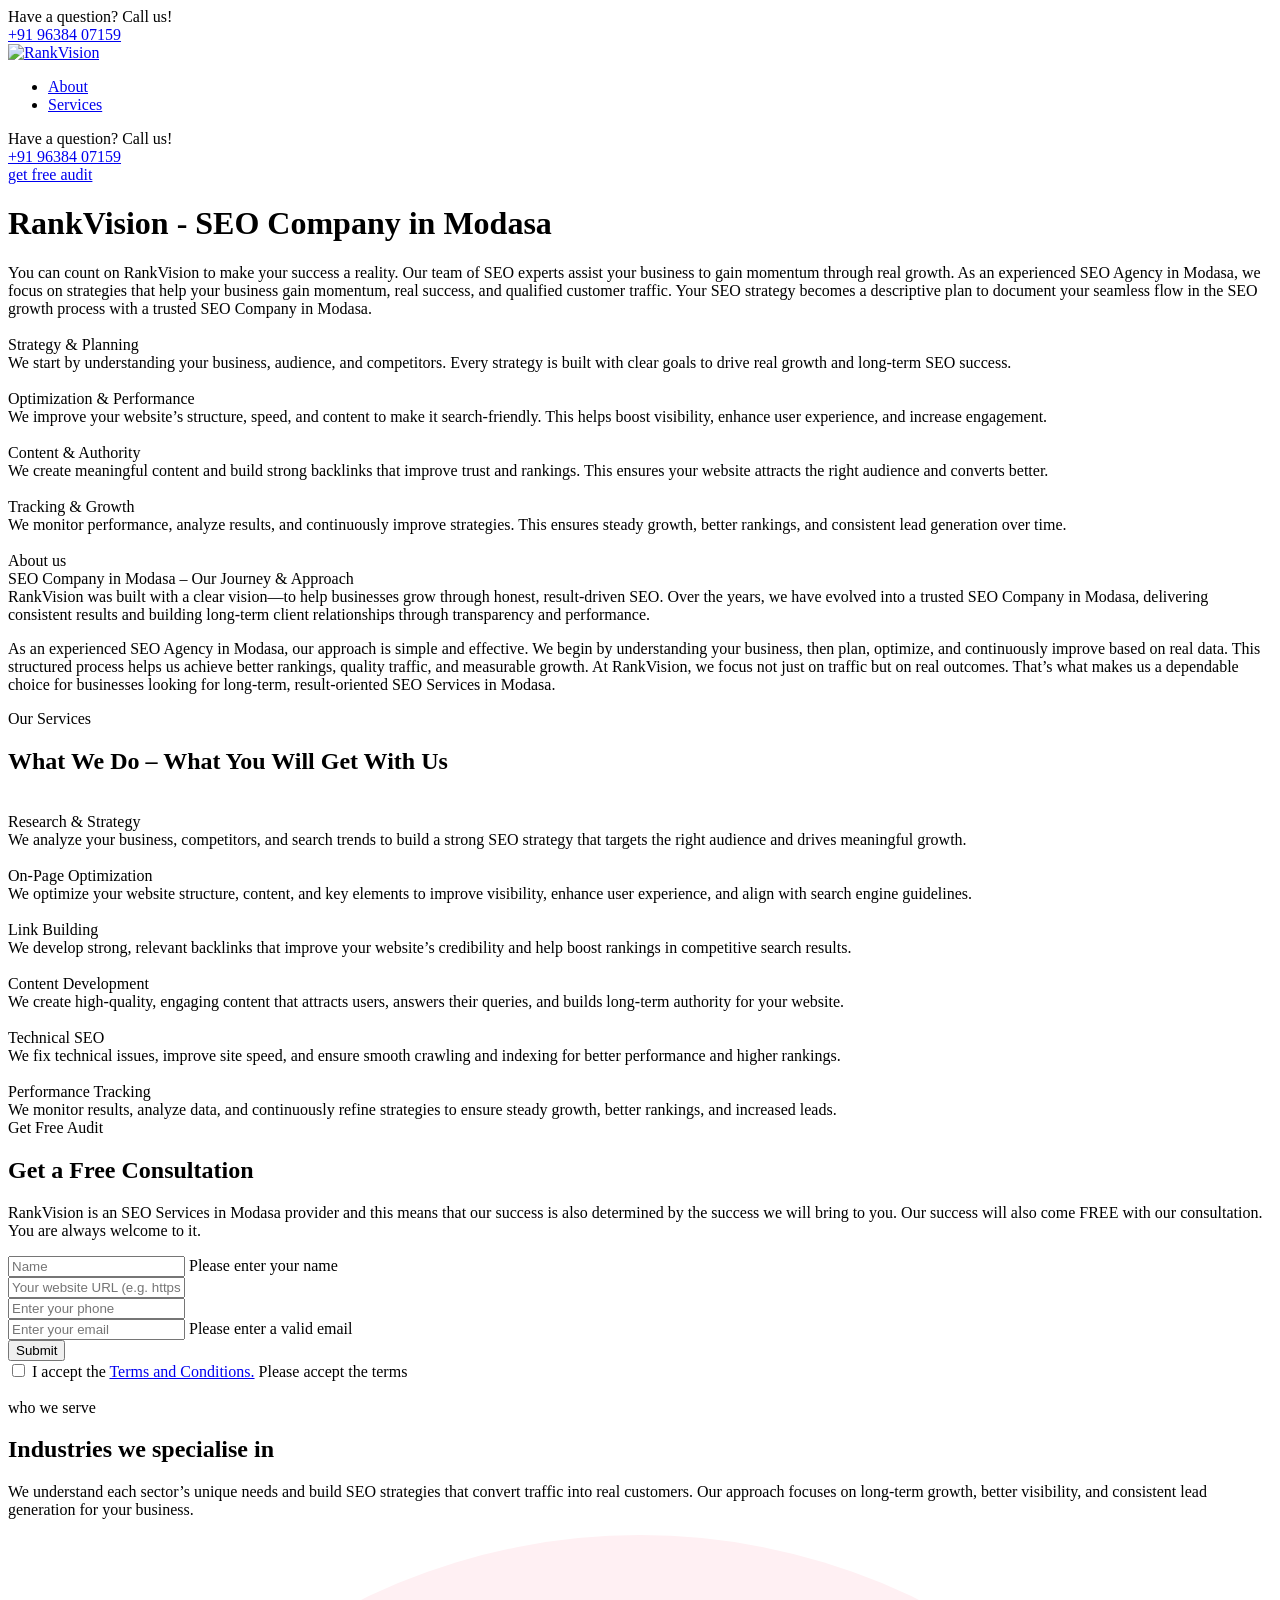
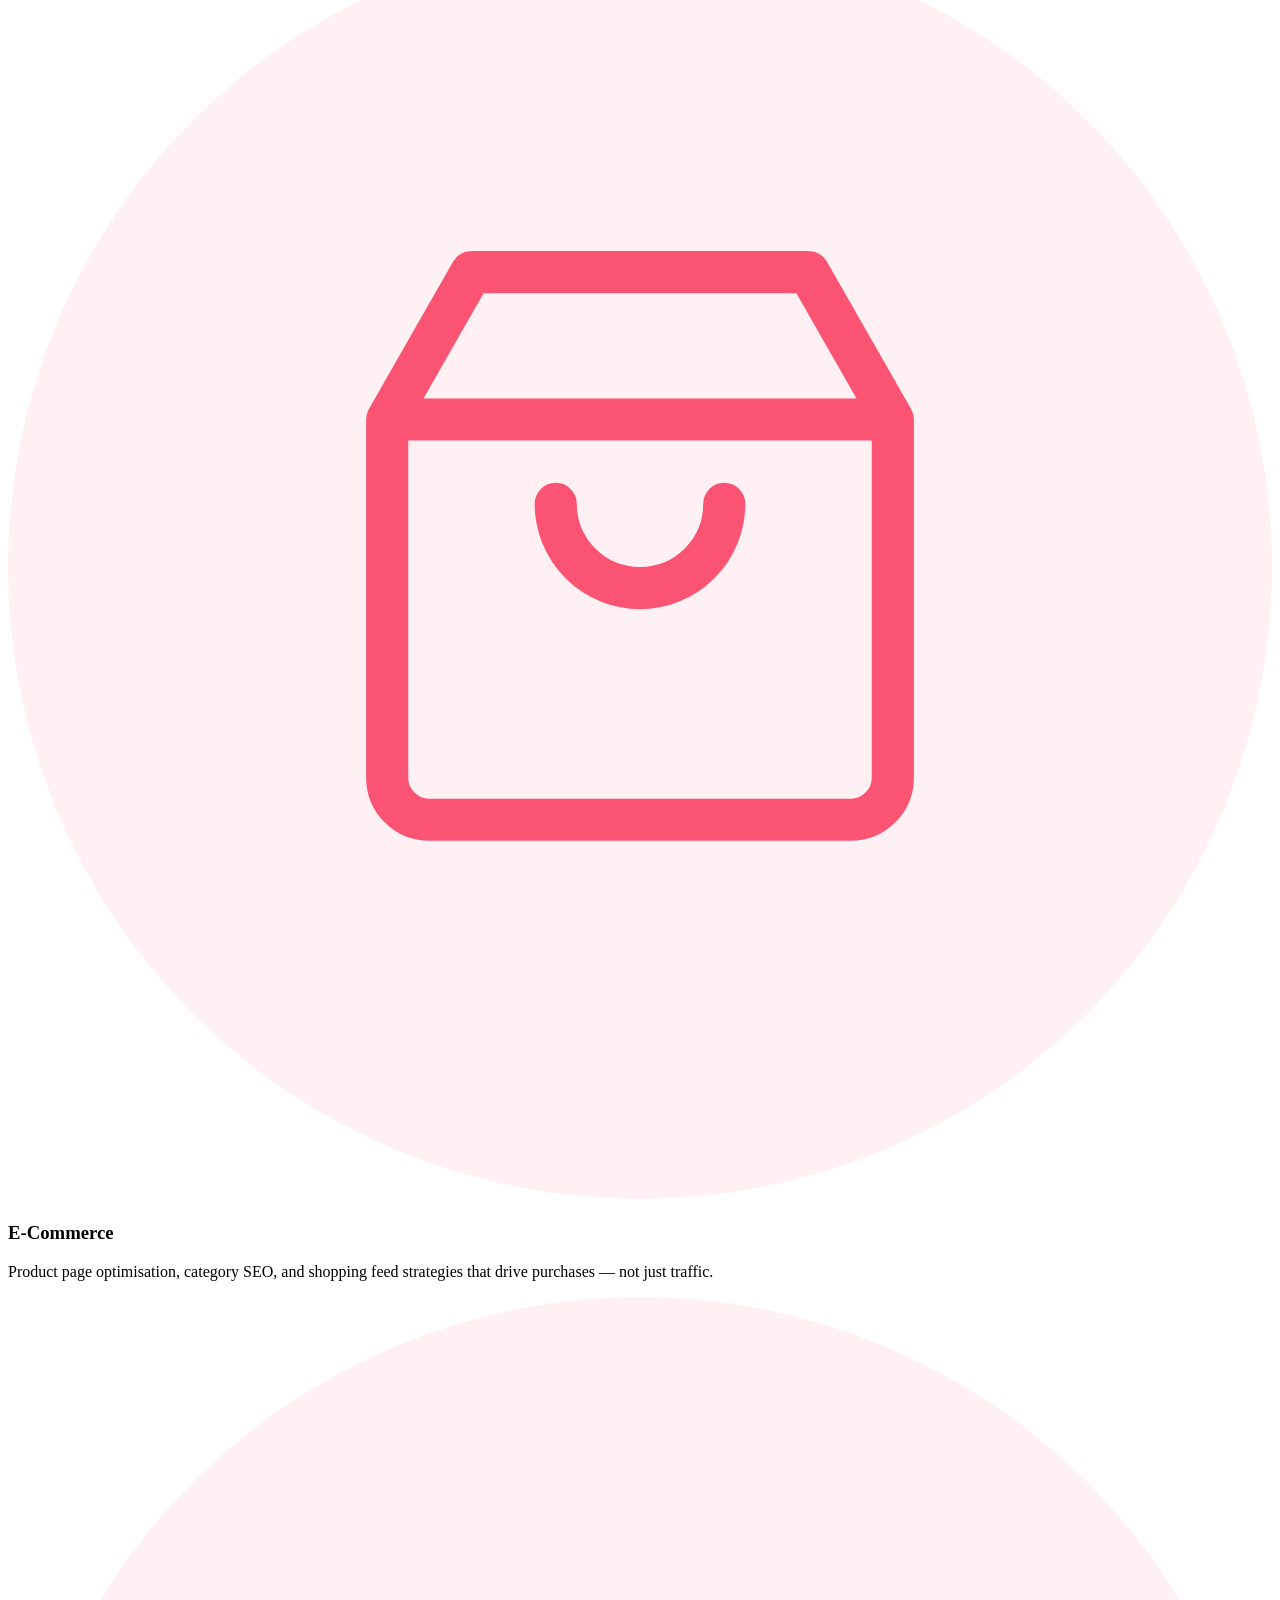
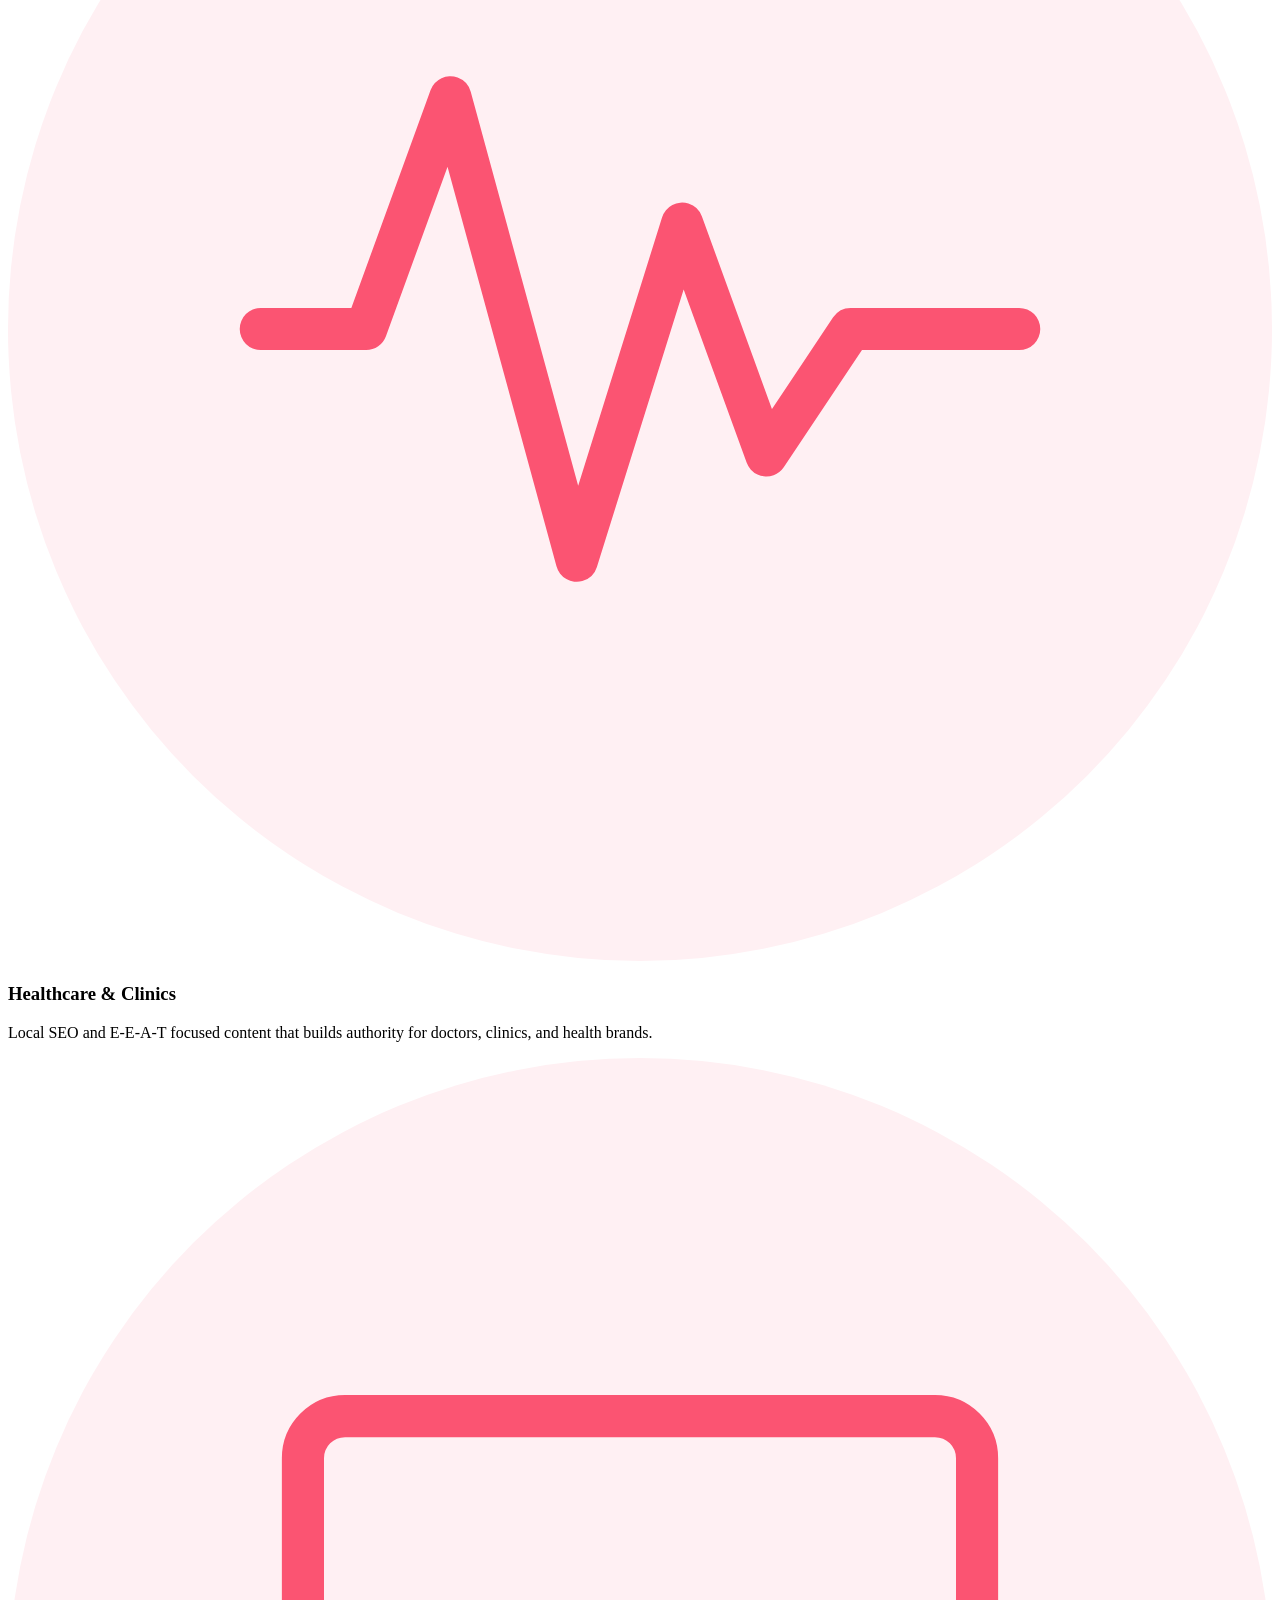
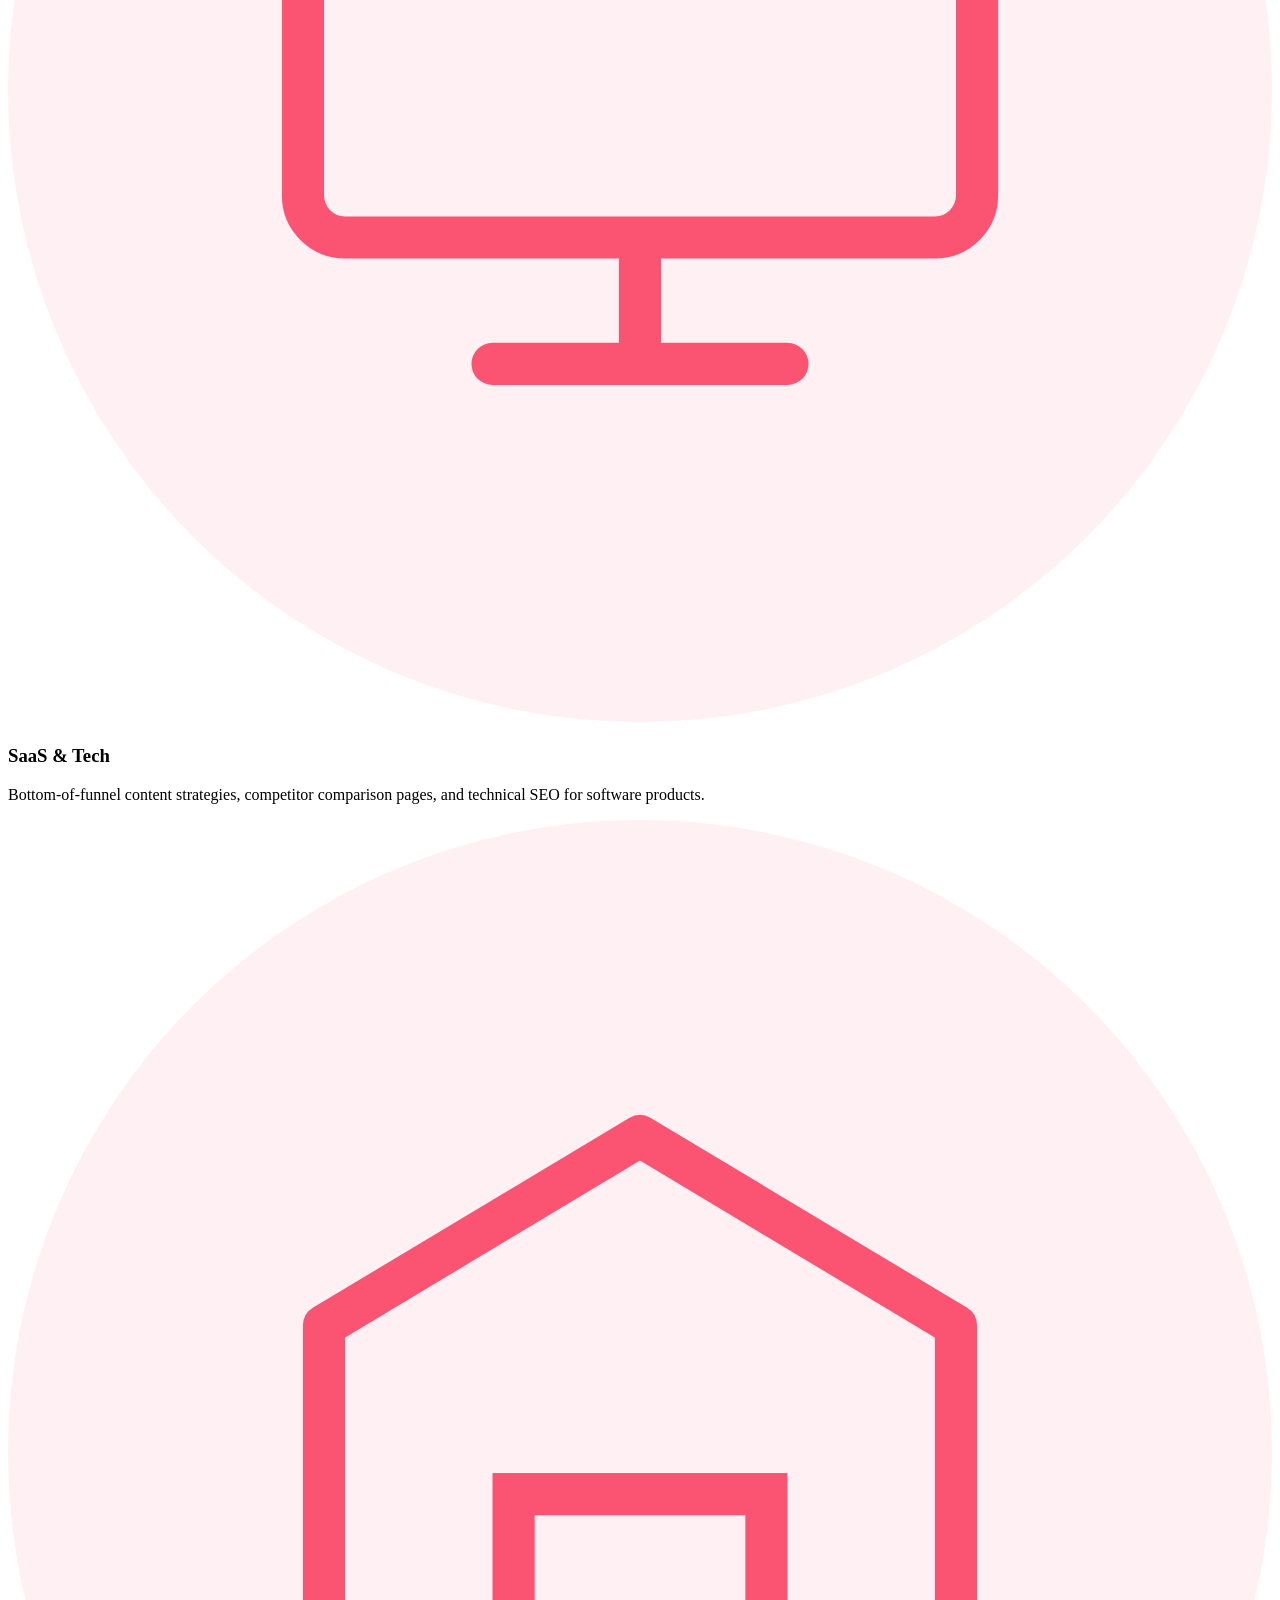
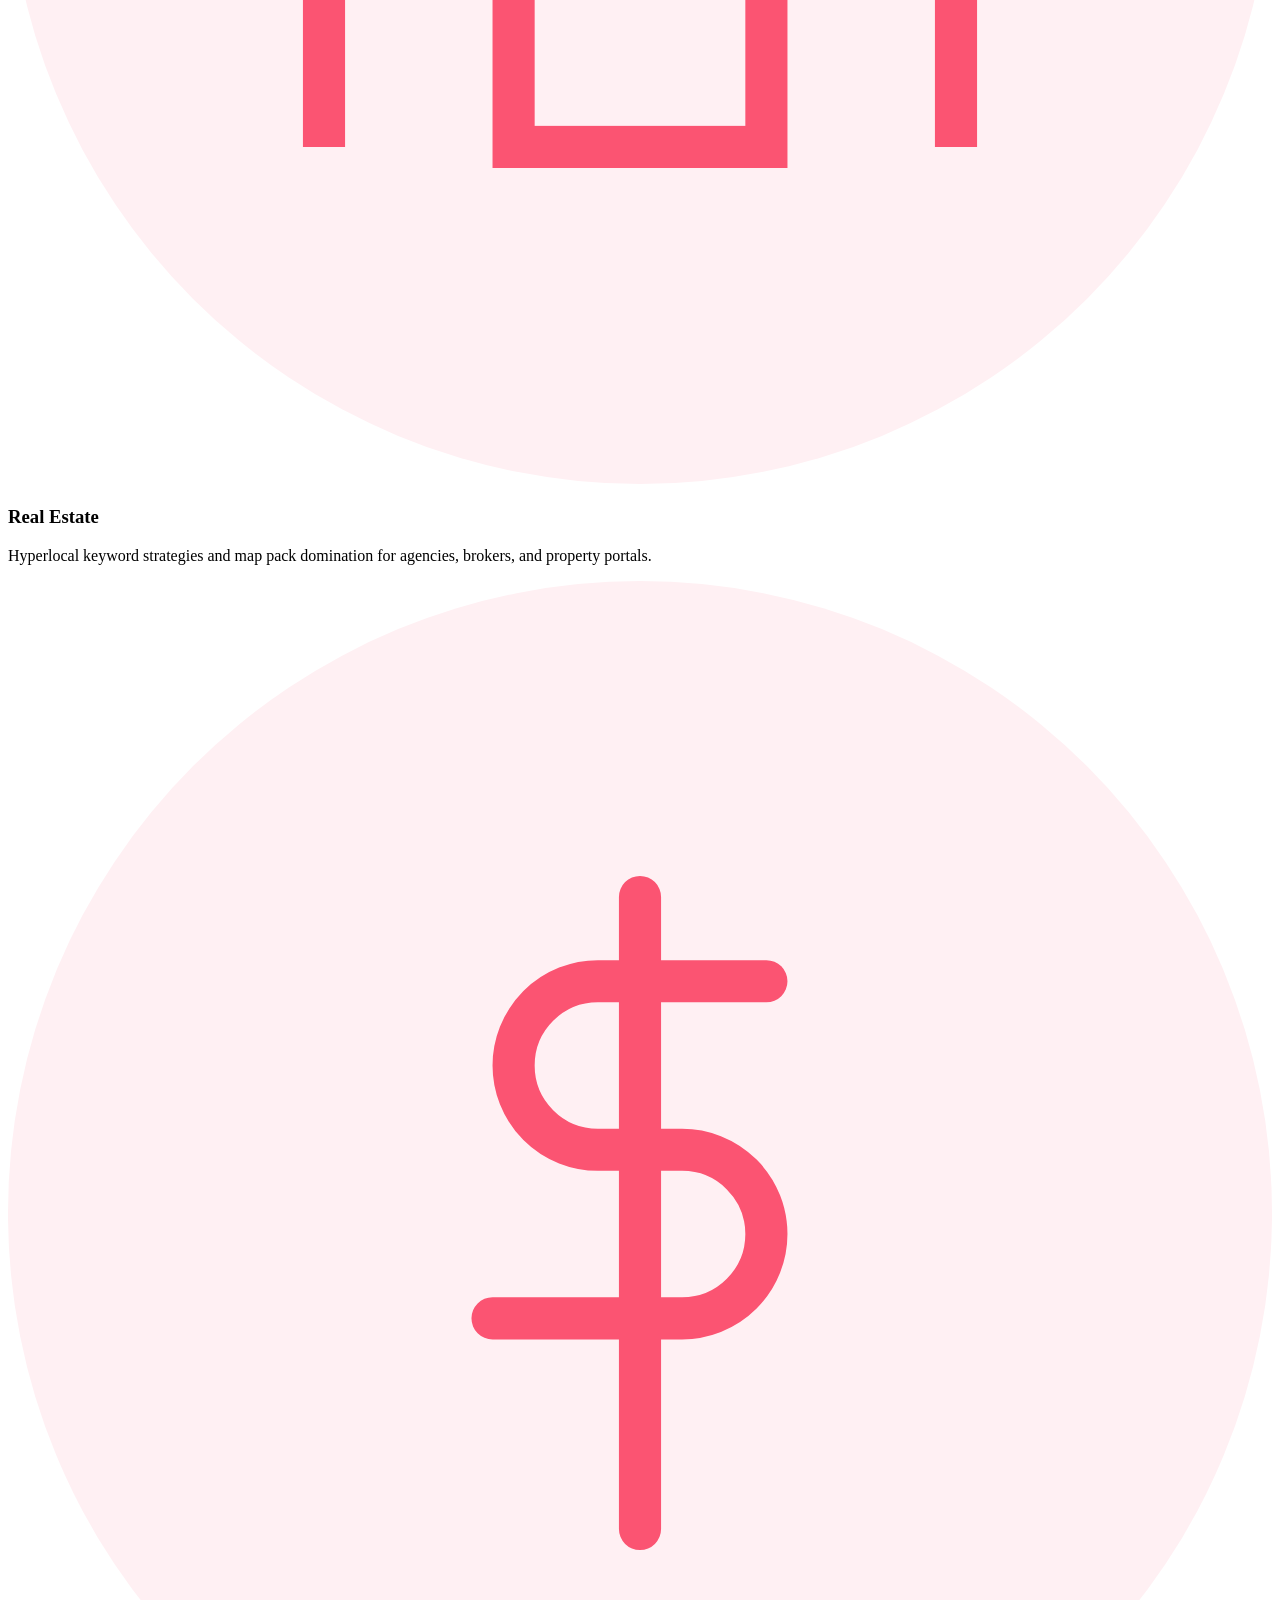
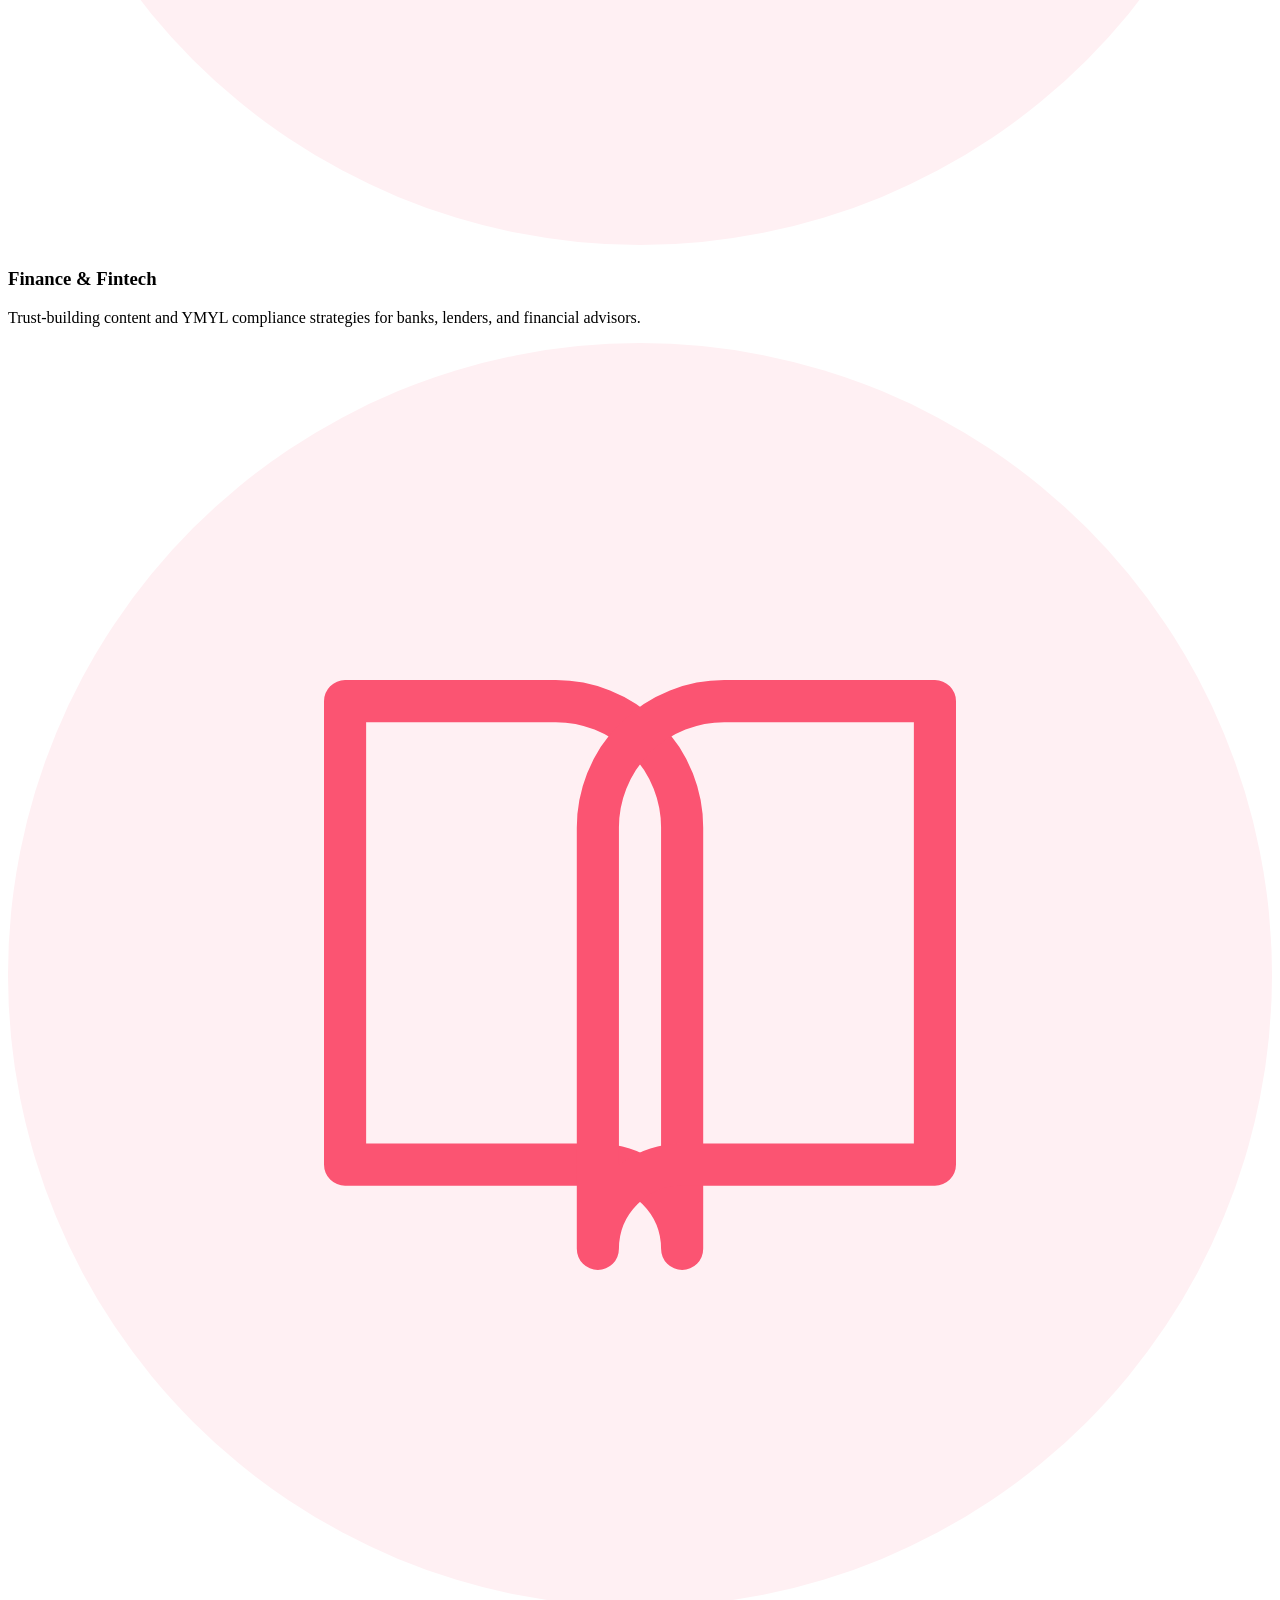
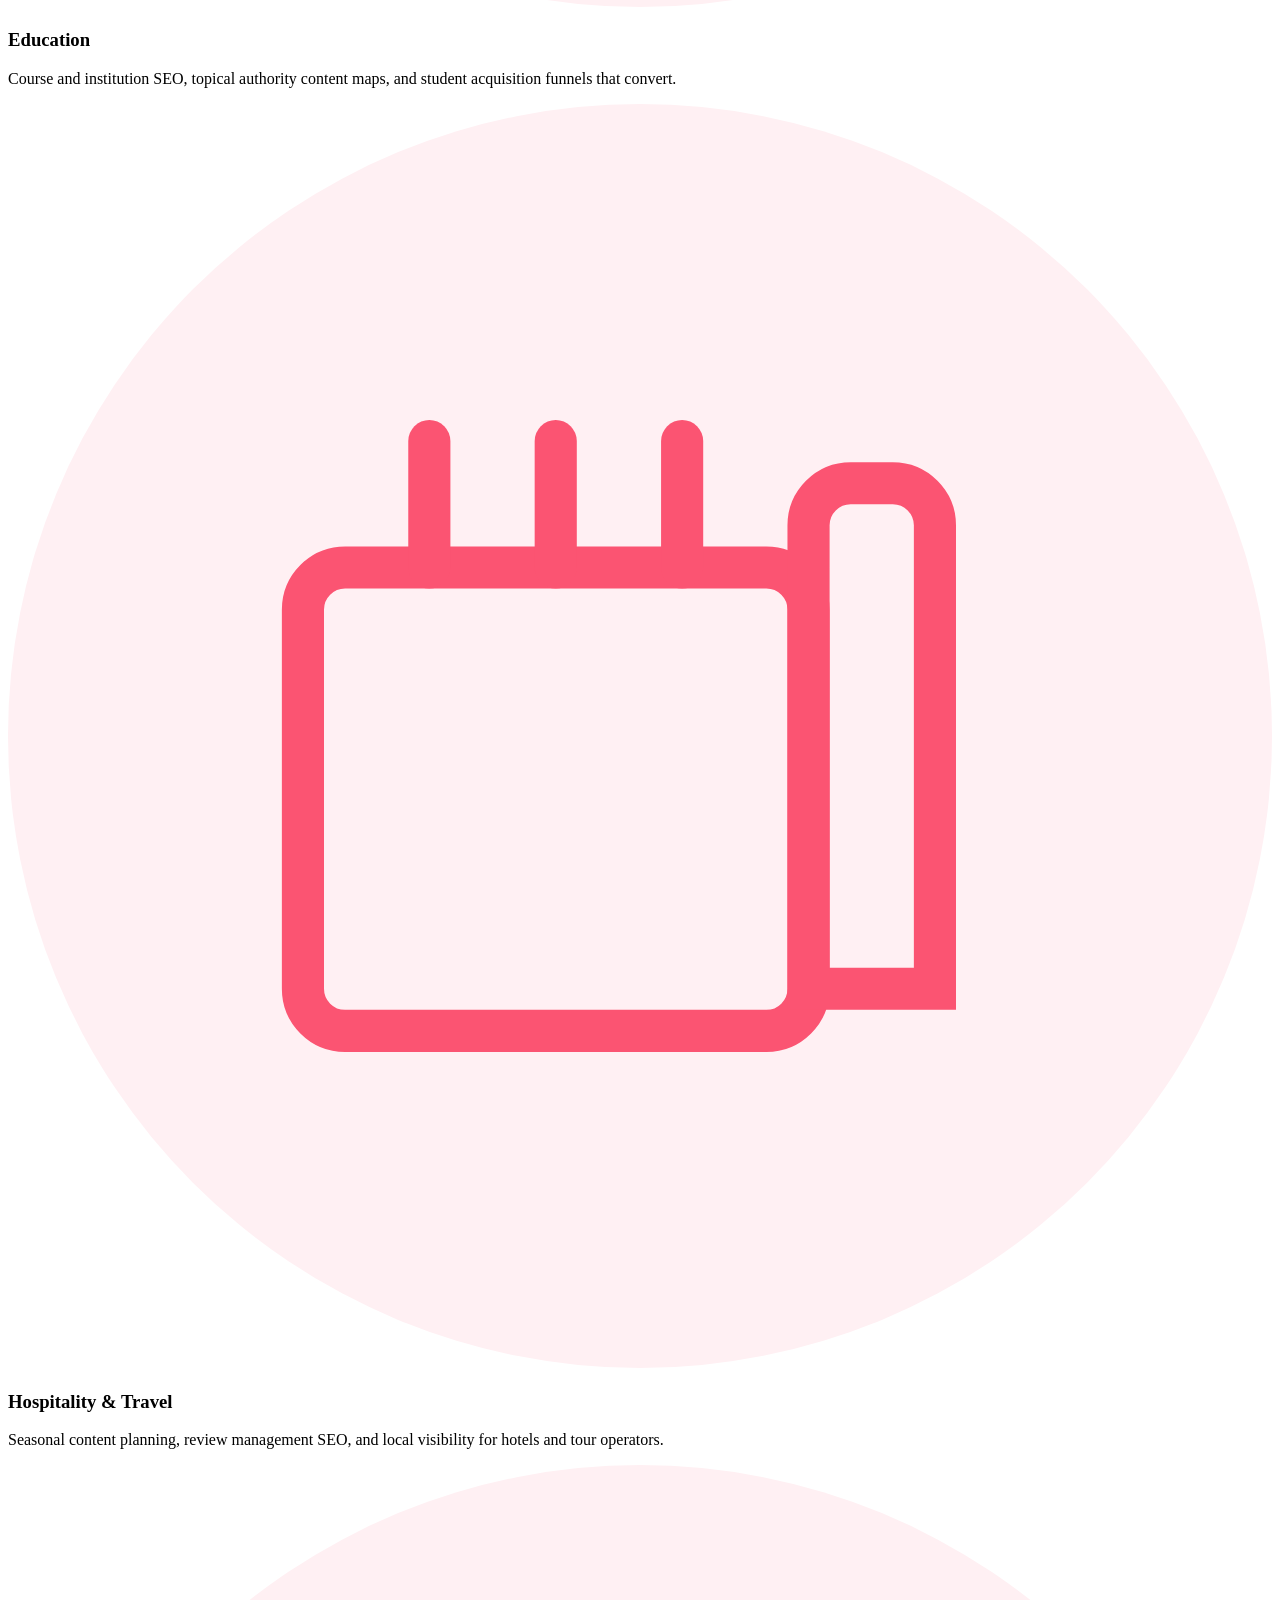
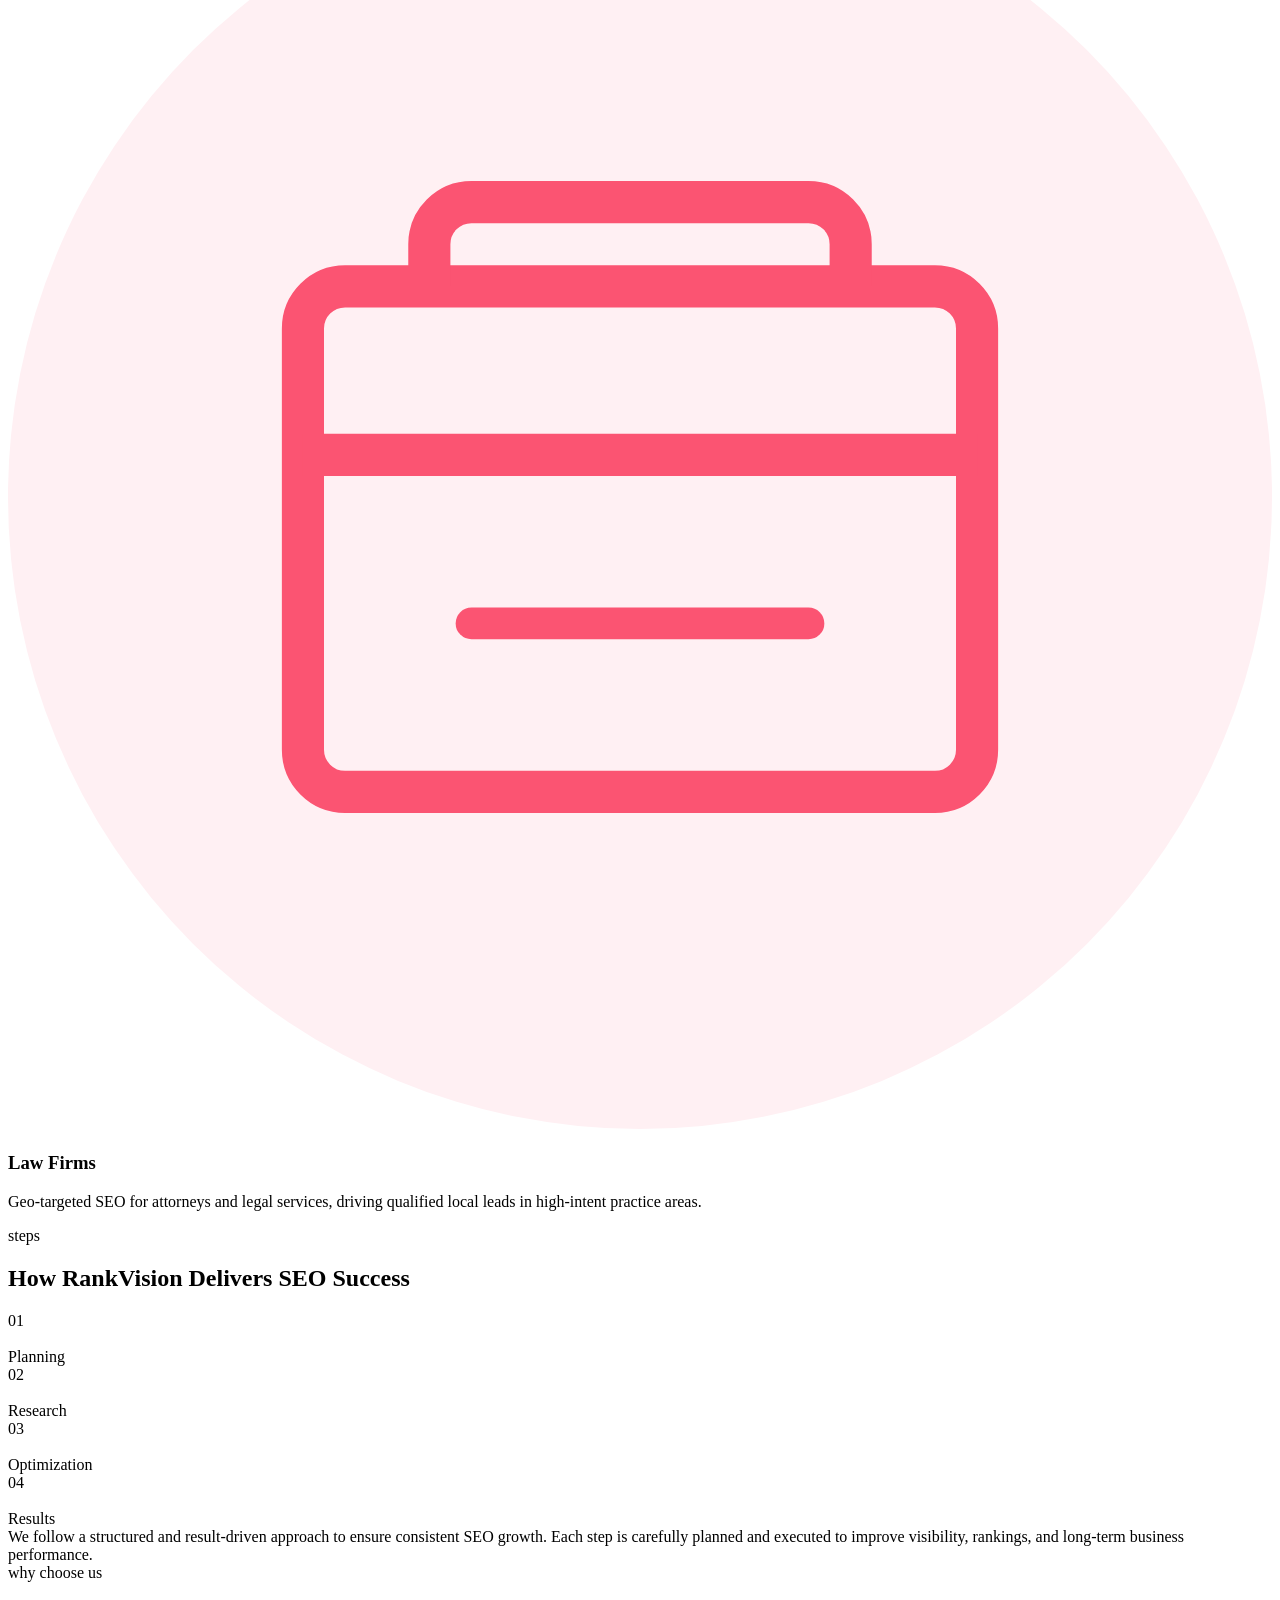
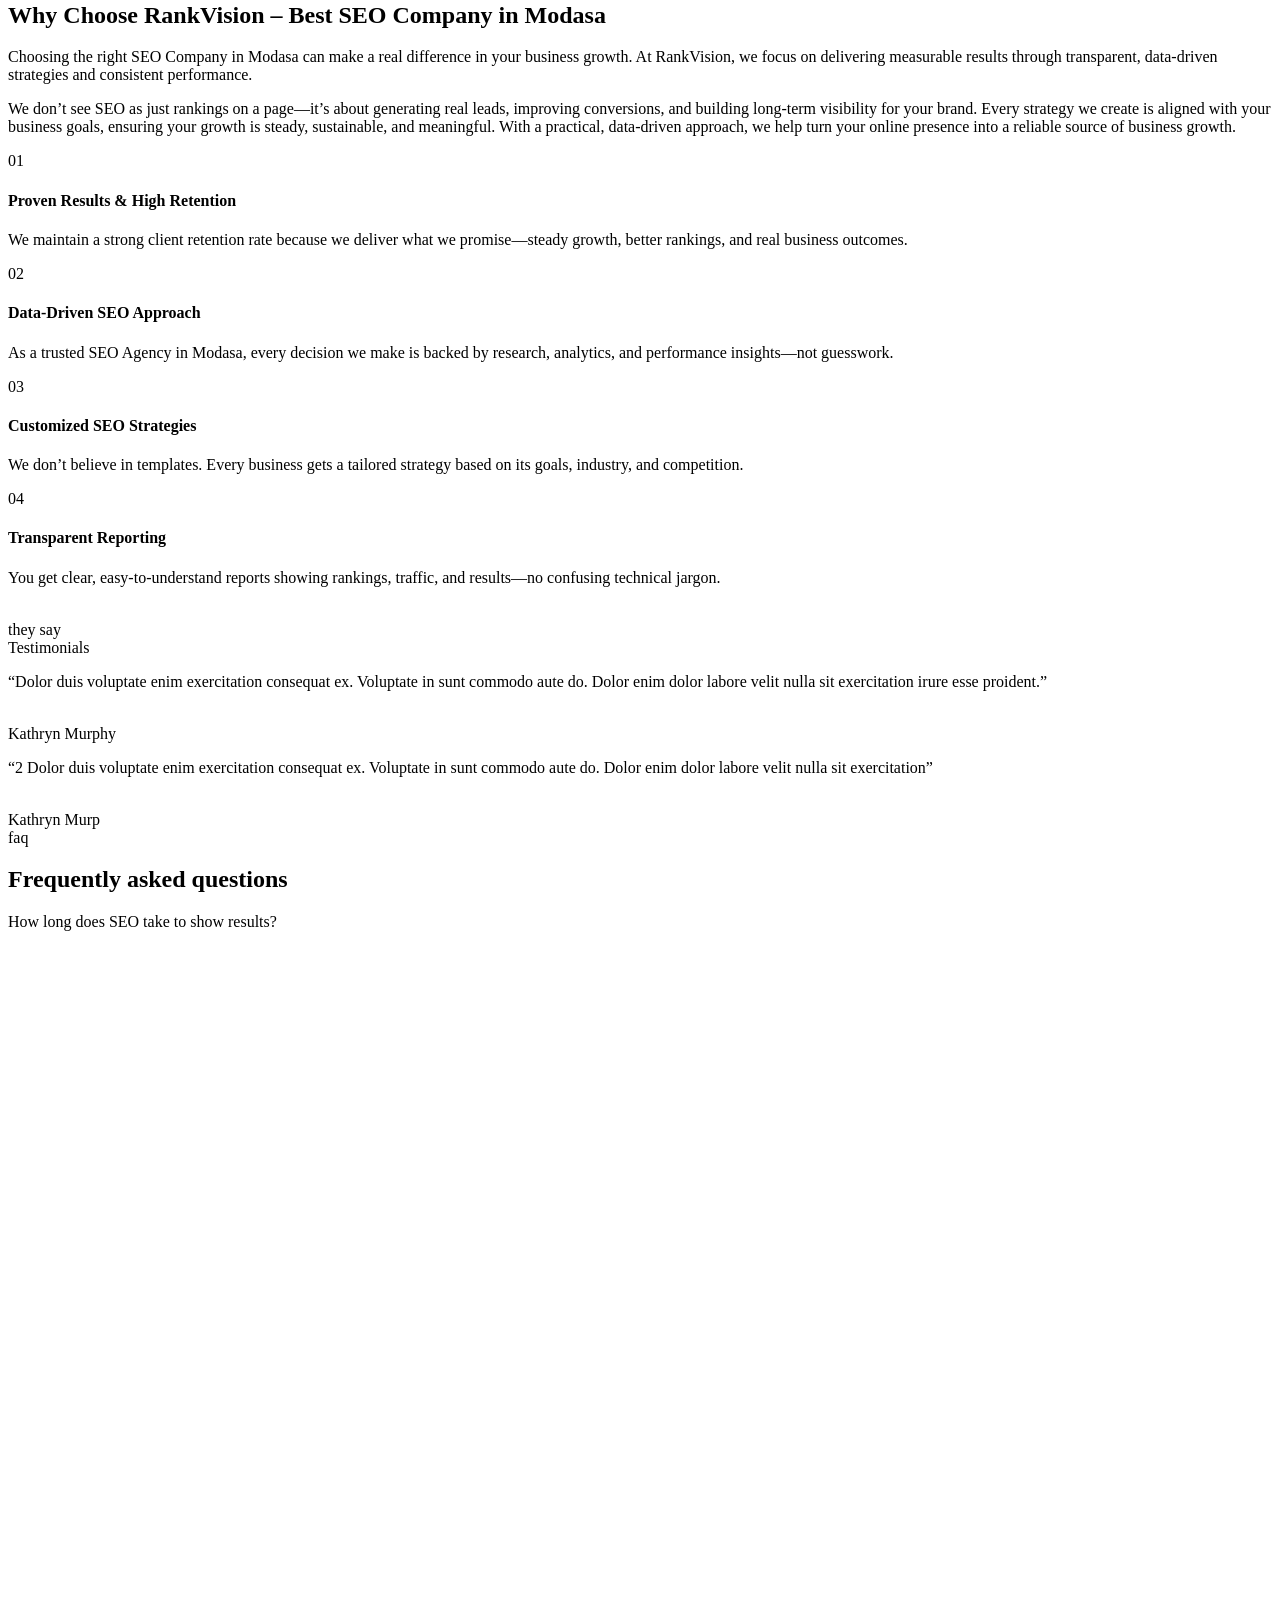
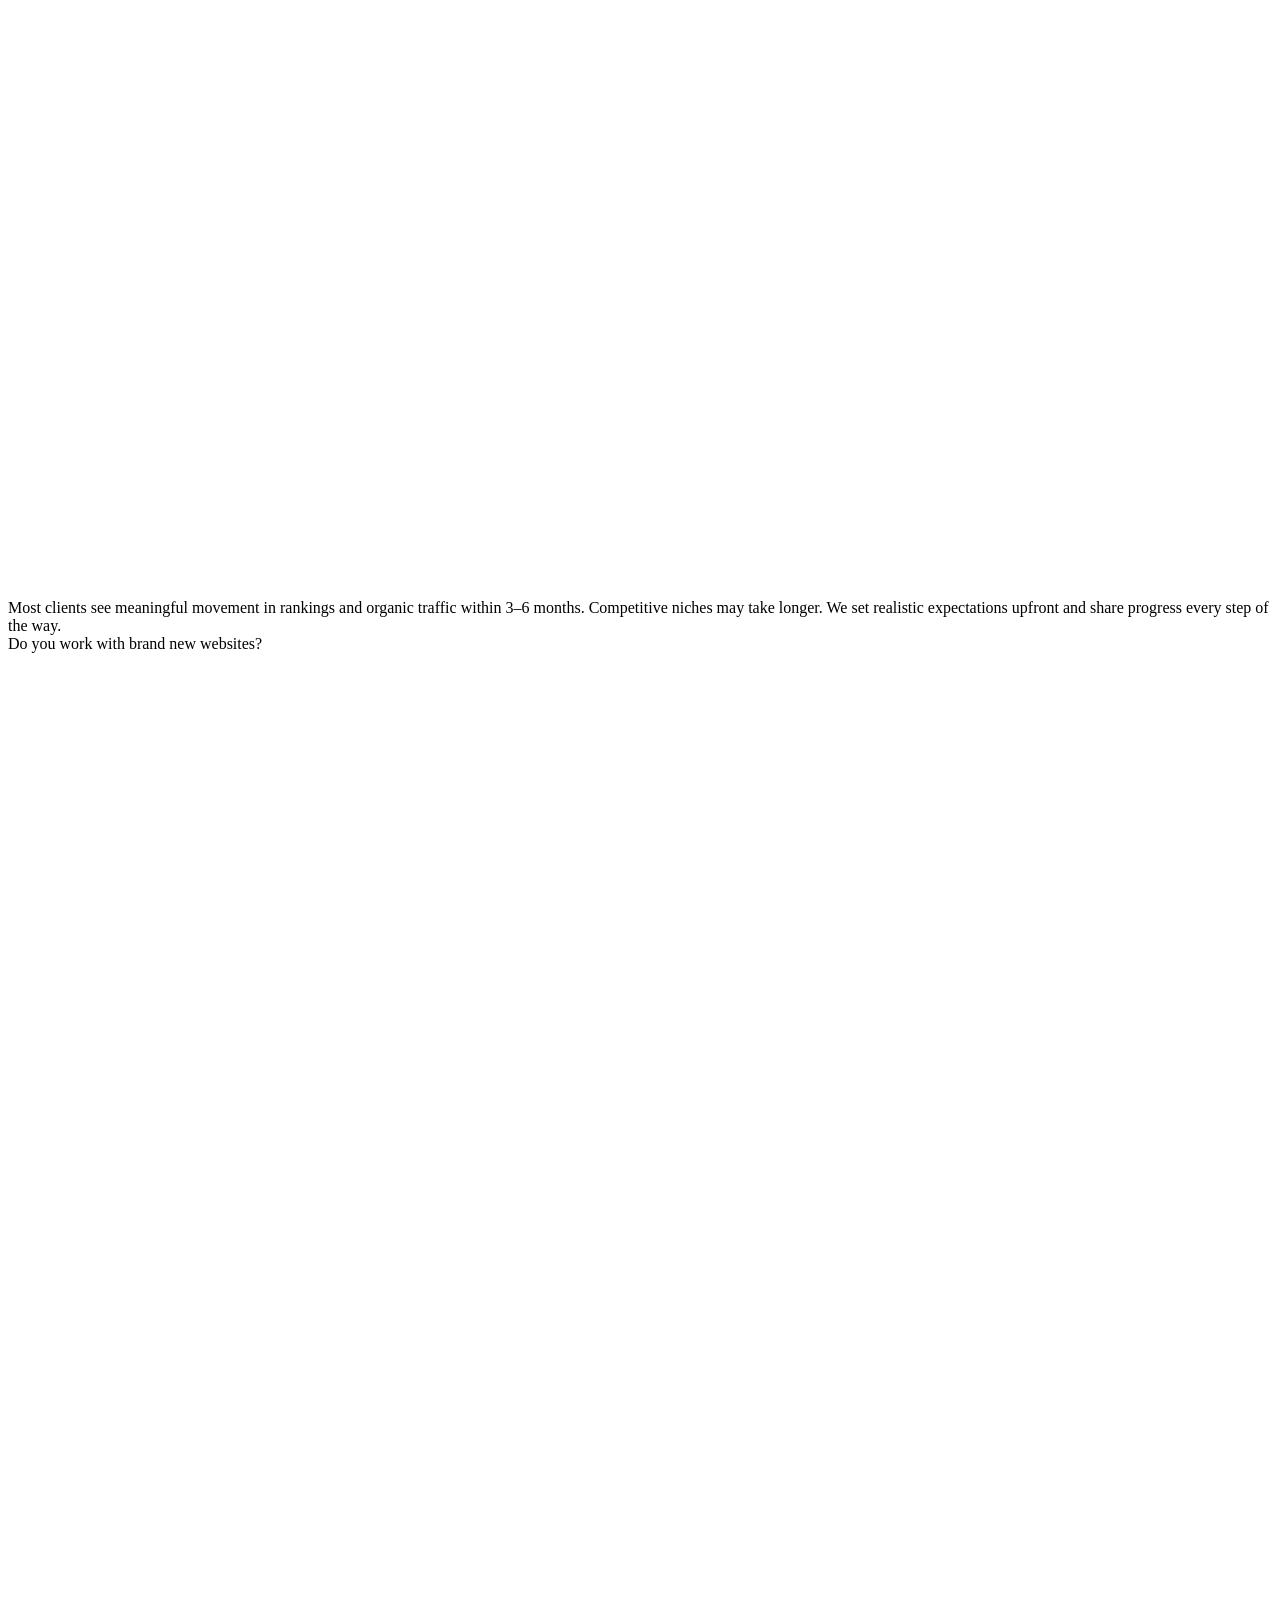
==== index.html @ be1053a5 "Update index.html" ====
<!DOCTYPE html>
<html lang="zxx">
<meta http-equiv="content-type" content="text/html;charset=utf-8" />

<head>
    <meta http-equiv="Content-Type" content="text/html; charset=utf-8" />
    <meta name="format-detection" content="telephone=no">
    <meta name="viewport" content="width=device-width, initial-scale=1">
    <link rel="icon" type="image/x-icon" href="favicon.ico" />
    <title>RankVision</title>
    <meta name='description' content="" />
    <meta name="keywords" content="" />
    <meta name="it-rating" content="it-rat-cd303c3f80473535b3c667d0d67a7a11" />
    <meta name="cmsmagazine" content="3f86e43372e678604d35804a67860df7" />
    <link rel="stylesheet" type="text/css" href="css/first-screen.css" />
    <!-- <link rel="stylesheet" type="text/css" href="css/first-screen-inner.css" /> -->
    <link rel="preload " href="fonts/AleoBold.woff2" as="font" crossorigin>
    <link rel="preload " href="fonts/Lato/LatoRegular.woff2" as="font" crossorigin>
    <link rel="preload " href="fonts/Lato/LatoBold.woff2" as="font" crossorigin>
    <link rel="preload" href="css/style.css" as="style">
</head>

<body class="loaded">
    <div class="main-wrapper">
        <main class="content">
            <header class="header" id="header">
                <div class="header-top">
                    <div class="wrapper">
                        <div class="socials ">

                        </div>
                        <div class="phone-item">
                            <div class="footer-title header-title-phone">Have a question? Call us!</div>
                            <div class="footer-phone__item">
                                <i class="icon-phone"></i><a href="tel:+919638407159">+91 96384 07159</a>
                            </div>
                        </div>
                    </div>
                </div>
                <div class="wrapper">
                    <div class="nav-logo">
                        <a href="#" class="logo">
                            <img src="img/file.svg" alt="RankVision">
                        </a>
                    </div>
                    <div class="header-right">
                        <div id="mainNav" class="menu-box">
                            <nav class="nav-inner">
                                <ul class="main-menu js-menu" id="mainMenu">
                                    <li>
                                        <a href="#about">About</a>
                                    </li>
                                    <li>
                                        <a href="#services">Services</a>
                                    </li>
                                    <!--<li>
                                        <a href="#steps">Steps</a>
                                    </li>
                                    <li>
                                        <a href="#testimonials">Testimonials</a>
                                    </li>
                                    <li>
                                        <a href="#blog">Blog</a>
                                    </li> -->
                                </ul>
                            </nav>
                            <div class="socials-item">

                            </div>
                            <div class="phone-item">
                                <div class="footer-title footer-title_phone">Have a question? Call us!</div>
                                <div class="footer-phone__item">
                                    <i class="icon-phone"></i><a href="tel:+919638407159">+91 96384 07159</a>
                                </div>
                            </div>
                        </div>
                        <a href="#formOrder" class="btn-2 btn_started-header js-fancybox">get free audit</a>
                    </div>
                    <div class="bars-mob js-button-nav">
                        <div class="hamburger">
                            <span></span><span></span><span></span>
                        </div>
                        <div class="cross">
                            <span></span><span></span>
                        </div>
                    </div>
                </div>
            </header>
            <!--Main Content 1-->
            <div class="first-screen section-screen-main">
                <div class="section-screen-main__bg" style="background-image: url(img/main.svg);"></div>
                <div class="wrapper">
                    <div class="screen-main">
                        <h1 class="h1 h1-main">RankVision - SEO Company in Modasa</h1>
                        <div class="screen-main__text">You can count on RankVision to make your success a reality. Our
                            team of SEO experts assist your business to gain momentum through real growth. As an
                            experienced SEO Agency in Modasa, we focus on strategies that help your business gain
                            momentum, real success, and qualified customer traffic. Your SEO strategy becomes a
                            descriptive plan to document your seamless flow in the SEO growth process with a trusted SEO
                            Company in Modasa.</div>

                    </div>
                </div>
            </div>
            <!--Main Content 2-->
            <div class="section-services-main">
                <div class="wrapper">
                    <div class="services">
                        <div class="services__item">
                            <div class="services__decor"></div>
                            <div class="services__icon">
                                <img src="img/icons-svg/exellence-1.svg" alt="" loading="lazy">
                            </div>
                            <div class="services__title">Strategy & Planning</div>
                            <div class="services__text">We start by understanding your business, audience, and
                                competitors. Every strategy is built with clear goals to drive real growth and long-term
                                SEO success.</div>
                        </div>
                        <div class="services__item">
                            <div class="services__decor"></div>
                            <div class="services__icon">
                                <img src="img/icons-svg/exellence-2.svg" alt="" loading="lazy">
                            </div>
                            <div class="services__title">Optimization & Performance</div>
                            <div class="services__text">We improve your website’s structure, speed, and content to make
                                it search-friendly. This helps boost visibility, enhance user experience, and increase
                                engagement.</div>
                        </div>
                        <div class="services__item">
                            <div class="services__decor"></div>
                            <div class="services__icon">
                                <img src="img/icons-svg/exellence-3.svg" alt="" loading="lazy">
                            </div>
                            <div class="services__title">Content & Authority</div>
                            <div class="services__text">We create meaningful content and build strong backlinks that
                                improve trust and rankings. This ensures your website attracts the right audience and
                                converts better.</div>
                        </div>
                        <div class="services__item">
                            <div class="services__decor"></div>
                            <div class="services__icon">
                                <img src="img/icons-svg/exellence-4.svg" alt="" loading="lazy">
                            </div>
                            <div class="services__title">Tracking & Growth</div>
                            <div class="services__text">We monitor performance, analyze results, and continuously
                                improve strategies. This ensures steady growth, better rankings, and consistent lead
                                generation over time.</div>
                        </div>
                    </div>
                </div>
            </div>
            <!--About-->
            <div class="section-about" id="about">
                <div class="wrapper">
                    <div class="about">
                        <div class="about__img">
                            <div class="about__picture">
                                <img src="img/way.svg" alt="" class="js-lazy error">
                            </div>
                        </div>
                        <div class="about__content">
                            <div class="section-heading"><span>About us</span></div>
                            <div class="h2">SEO Company in Modasa – Our Journey & Approach</div>
                            <div class="content-block_text">RankVision was built with a clear vision—to help businesses
                                grow through honest, result-driven SEO. Over the years, we have evolved into a trusted
                                SEO Company in Modasa, delivering consistent results and building long-term client
                                relationships through transparency and performance.</div>
                            <div class="content-block__text">
                                <p>As an experienced SEO Agency in Modasa, our approach is simple and effective. We
                                    begin by understanding your business, then plan, optimize, and continuously improve
                                    based on real data. This structured process helps us achieve better rankings,
                                    quality traffic, and measurable growth.

                                    At RankVision, we focus not just on traffic but on real outcomes. That’s what makes
                                    us a dependable choice for businesses looking for long-term, result-oriented SEO
                                    Services in Modasa.
                                </p>
                            </div>

                        </div>
                    </div>
                </div>
                <!--What we Do-->
                <div class="section-get" id="services">
                    <div class="wrapper">
                        <div class="section-heading h-center"><span>Our Services</span></div>
                        <div class="h-decor-1">
                            <h2 class="h2 h-center"><span>What We Do – What You Will Get With Us</span></h2>
                        </div>
                        <div class="get-list">
                            <div class="get-list__item">
                                <div class="get-list__heading">
                                    <div class="get-list__icon">
                                        <img src="img/icons-svg/get-1.svg" alt="" loading="lazy">
                                    </div>
                                    <div class="get-list__title">Research & Strategy</div>
                                </div>
                                <div class="get-list__text">We analyze your business, competitors, and search trends to
                                    build a strong SEO strategy that targets the right audience and drives meaningful
                                    growth.</div>
                            </div>
                            <div class="get-list__item">
                                <div class="get-list__heading">
                                    <div class="get-list__icon">
                                        <img src="img/icons-svg/get-6.svg" alt="" loading="lazy">
                                    </div>
                                    <div class="get-list__title">On-Page Optimization</div>
                                </div>
                                <div class="get-list__text">We optimize your website structure, content, and key
                                    elements to improve visibility, enhance user experience, and align with search
                                    engine guidelines.</div>
                            </div>
                            <div class="get-list__item">
                                <div class="get-list__heading">
                                    <div class="get-list__icon">
                                        <img src="img/icons-svg/get-3.svg" alt="" loading="lazy">
                                    </div>
                                    <div class="get-list__title">Link Building</div>
                                </div>
                                <div class="get-list__text">We develop strong, relevant backlinks that improve your
                                    website’s credibility and help boost rankings in competitive search results.
                                </div>
                            </div>
                            <div class="get-list__item">
                                <div class="get-list__heading">
                                    <div class="get-list__icon">
                                        <img src="img/icons-svg/get-2.svg" alt="" loading="lazy">
                                    </div>
                                    <div class="get-list__title">Content Development</div>
                                </div>
                                <div class="get-list__text">We create high-quality, engaging content that attracts
                                    users, answers their queries, and builds long-term authority for your website.
                                </div>
                            </div>
                            <div class="get-list__item">
                                <div class="get-list__heading">
                                    <div class="get-list__icon">
                                        <img src="img/icons-svg/get-5.svg" alt="" loading="lazy">
                                    </div>
                                    <div class="get-list__title">Technical SEO</div>
                                </div>
                                <div class="get-list__text">We fix technical issues, improve site speed, and ensure
                                    smooth crawling and indexing for better performance and higher rankings.</div>
                            </div>
                            <div class="get-list__item">
                                <div class="get-list__heading">
                                    <div class="get-list__icon">
                                        <img src="img/icons-svg/get-5.svg" alt="" loading="lazy">
                                    </div>
                                    <div class="get-list__title">Performance Tracking</div>
                                </div>
                                <div class="get-list__text">We monitor results, analyze data, and continuously refine
                                    strategies to ensure steady growth, better rankings, and increased leads.</div>
                            </div>
                        </div>
                    </div>
                </div>
                <!--Get a Free Consultation-->
                <div class="section-consultation">
                    <div class="section-consultation__bg js-lazy" src="img/bg/bg-2.svg"></div>
                    <div class="wrapper">
                        <div class="consultation-form-wrap">
                            <div class="consultation-form">
                                <div class="section-heading"><span>Get Free Audit</span></div>
                                <h2 class="h2">Get a Free Consultation</h2>
                                <div class="content-block__text">
                                    <p>RankVision is an SEO Services in Modasa provider and this means that our success
                                        is also determined by the success we will bring to you.
                                        Our success will also come FREE with our consultation. You are always welcome to
                                        it.</p>
                                </div>
                                <div class="consultation-form__form">
                                    <form id="consultForm" action="https://formspree.io/f/mjgpjqvd" method="POST">
                                        <input type="text" name="_gotcha" style="display:none" />
                                        <div class="box-fileds">
                                            <div class="box-filed">
                                                <input type="text" id="c-name" name="name" placeholder="Name"
                                                    autocomplete="given-name" />
                                                <span class="field-error" id="cNameError">Please enter your name</span>
                                            </div>
                                            <div class="box-filed">
                                                <input type="url" id="c-website" name="website"
                                                    placeholder="Your website URL (e.g. https://yourdomain.com)" />
                                            </div>
                                            <div class="box-filed">
                                                <input type="tel" id="c-phone" name="phone"
                                                    placeholder="Enter your phone" autocomplete="tel" />
                                            </div>
                                            <div class="box-filed">
                                                <input type="email" id="c-email" name="email"
                                                    placeholder="Enter your email" autocomplete="email" />
                                                <span class="field-error" id="cEmailError">Please enter a valid
                                                    email</span>
                                            </div>
                                            <div class="box-filed box-filed_btn">
                                                <button type="submit" class="btn" id="consultSubmitBtn">Submit</button>
                                            </div>
                                            <div class="box-filed box-field__accept">
                                                <label class="checkbox-element">
                                                    <input type="checkbox" id="c-terms" name="terms" />
                                                    <span class="checkbox-text">I accept the <a href="#"
                                                            target="_blank">Terms and Conditions.</a></span>
                                                </label>
                                                <span class="field-error" id="cTermsError">Please accept the
                                                    terms</span>
                                            </div>
                                        </div>
                                    </form>
                                    <!-- Success Message -->
                                    <div id="consultSuccess" style="display:none;" class="consult-success">
                                        <div class="consult-success__icon">
                                            <svg width="64" height="64" viewBox="0 0 64 64" fill="none"
                                                xmlns="http://www.w3.org/2000/svg">
                                                <circle cx="32" cy="32" r="32" fill="#FFF0F3" />
                                                <path d="M20 33L28 41L44 24" stroke="#F94973" stroke-width="3"
                                                    stroke-linecap="round" stroke-linejoin="round" />
                                            </svg>
                                        </div>
                                        <div class="consult-success__title">Thank You!</div>
                                        <div class="consult-success__text">We've received your message. Our team will
                                            contact you soon with your free consultation details.</div>
                                    </div>
                                </div>
                            </div>
                            <div class="consultation-img">
                                <img src="img/consultation.svg" alt="" class="js-lazy">
                            </div>
                        </div>
                    </div>
                </div>
                <!--INDUSTRIES We SERVED-->
                <section class="section-industries" id="industries">
                    <div class="wrapper">

                        <div>
                            <div class="section-heading h-center"><span>who we serve</span></div>
                            <h2 class="h2 h-center">Industries we specialise in</h2>
                            <p class="section-desc">We understand each sector’s unique needs and build SEO strategies
                                that convert traffic into real customers. Our approach focuses on long-term growth,
                                better visibility, and consistent lead generation for your business.</p>
                        </div>

                        <div class="industries-list">

                            <div class="industry-item">
                                <div class="industry-item__icon">
                                    <svg viewBox="0 0 60 60" fill="none" xmlns="http://www.w3.org/2000/svg">
                                        <circle cx="30" cy="30" r="30" fill="#FFF0F3" />
                                        <path d="M18 23l4-7h16l4 7v17a2 2 0 01-2 2H20a2 2 0 01-2-2V23z" stroke="#FB5472"
                                            stroke-width="2" stroke-linejoin="round" />
                                        <line x1="18" y1="23" x2="42" y2="23" stroke="#FB5472" stroke-width="2" />
                                        <path d="M26 27a4 4 0 008 0" stroke="#FB5472" stroke-width="2"
                                            stroke-linecap="round" />
                                    </svg>
                                </div>
                                <h3 class="industry-item__title">E-Commerce</h3>
                                <p class="industry-item__text">Product page optimisation, category SEO, and shopping
                                    feed
                                    strategies that drive purchases — not just traffic.</p>
                            </div>

                            <div class="industry-item">
                                <div class="industry-item__icon">
                                    <svg viewBox="0 0 60 60" fill="none" xmlns="http://www.w3.org/2000/svg">
                                        <circle cx="30" cy="30" r="30" fill="#FFF0F3" />
                                        <path d="M12 30h5l4-11 6 22 5-16 4 11 4-6h8" stroke="#FB5472" stroke-width="2"
                                            stroke-linecap="round" stroke-linejoin="round" />
                                    </svg>
                                </div>
                                <h3 class="industry-item__title">Healthcare & Clinics</h3>
                                <p class="industry-item__text">Local SEO and E-E-A-T focused content that builds
                                    authority for doctors, clinics, and health brands.</p>
                            </div>

                            <div class="industry-item">
                                <div class="industry-item__icon">
                                    <svg viewBox="0 0 60 60" fill="none" xmlns="http://www.w3.org/2000/svg">
                                        <circle cx="30" cy="30" r="30" fill="#FFF0F3" />
                                        <rect x="14" y="17" width="32" height="20" rx="2" stroke="#FB5472"
                                            stroke-width="2" />
                                        <line x1="23" y1="43" x2="37" y2="43" stroke="#FB5472" stroke-width="2"
                                            stroke-linecap="round" />
                                        <line x1="30" y1="37" x2="30" y2="43" stroke="#FB5472" stroke-width="2" />
                                    </svg>
                                </div>
                                <h3 class="industry-item__title">SaaS & Tech</h3>
                                <p class="industry-item__text">Bottom-of-funnel content strategies, competitor
                                    comparison
                                    pages, and technical SEO for software products.</p>
                            </div>

                            <div class="industry-item">
                                <div class="industry-item__icon">
                                    <svg viewBox="0 0 60 60" fill="none" xmlns="http://www.w3.org/2000/svg">
                                        <circle cx="30" cy="30" r="30" fill="#FFF0F3" />
                                        <path d="M15 44V24l15-9 15 9v20" stroke="#FB5472" stroke-width="2"
                                            stroke-linejoin="round" />
                                        <rect x="24" y="32" width="12" height="12" stroke="#FB5472" stroke-width="2" />
                                    </svg>
                                </div>
                                <h3 class="industry-item__title">Real Estate</h3>
                                <p class="industry-item__text">Hyperlocal keyword strategies and map pack domination for
                                    agencies, brokers, and property portals.</p>
                            </div>

                            <div class="industry-item">
                                <div class="industry-item__icon">
                                    <svg viewBox="0 0 60 60" fill="none" xmlns="http://www.w3.org/2000/svg">
                                        <circle cx="30" cy="30" r="30" fill="#FFF0F3" />
                                        <path d="M30 15v30M36 19h-8a4 4 0 000 8h4a4 4 0 010 8h-9" stroke="#FB5472"
                                            stroke-width="2" stroke-linecap="round" />
                                    </svg>
                                </div>
                                <h3 class="industry-item__title">Finance & Fintech</h3>
                                <p class="industry-item__text">Trust-building content and YMYL compliance strategies for
                                    banks, lenders, and financial advisors.</p>
                            </div>

                            <div class="industry-item">
                                <div class="industry-item__icon">
                                    <svg viewBox="0 0 60 60" fill="none" xmlns="http://www.w3.org/2000/svg">
                                        <circle cx="30" cy="30" r="30" fill="#FFF0F3" />
                                        <path d="M16 17h10a6 6 0 016 6v20a4 4 0 00-4-4H16V17z" stroke="#FB5472"
                                            stroke-width="2" stroke-linejoin="round" />
                                        <path d="M44 17H34a6 6 0 00-6 6v20a4 4 0 014-4h12V17z" stroke="#FB5472"
                                            stroke-width="2" stroke-linejoin="round" />
                                    </svg>
                                </div>
                                <h3 class="industry-item__title">Education</h3>
                                <p class="industry-item__text">Course and institution SEO, topical authority content
                                    maps,
                                    and student acquisition funnels that convert.</p>
                            </div>

                            <div class="industry-item">
                                <div class="industry-item__icon">
                                    <svg viewBox="0 0 60 60" fill="none" xmlns="http://www.w3.org/2000/svg">
                                        <circle cx="30" cy="30" r="30" fill="#FFF0F3" />
                                        <rect x="14" y="22" width="24" height="22" rx="2" stroke="#FB5472"
                                            stroke-width="2" />
                                        <path d="M38 22v-2a2 2 0 012-2h2a2 2 0 012 2v22h-6V22z" stroke="#FB5472"
                                            stroke-width="2" />
                                        <line x1="20" y1="16" x2="20" y2="22" stroke="#FB5472" stroke-width="2"
                                            stroke-linecap="round" />
                                        <line x1="26" y1="16" x2="26" y2="22" stroke="#FB5472" stroke-width="2"
                                            stroke-linecap="round" />
                                        <line x1="32" y1="16" x2="32" y2="22" stroke="#FB5472" stroke-width="2"
                                            stroke-linecap="round" />
                                    </svg>
                                </div>
                                <h3 class="industry-item__title">Hospitality & Travel</h3>
                                <p class="industry-item__text">Seasonal content planning, review management SEO, and
                                    local
                                    visibility for hotels and tour operators.</p>
                            </div>

                            <div class="industry-item">
                                <div class="industry-item__icon">
                                    <svg viewBox="0 0 60 60" fill="none" xmlns="http://www.w3.org/2000/svg">
                                        <circle cx="30" cy="30" r="30" fill="#FFF0F3" />
                                        <rect x="14" y="20" width="32" height="24" rx="2" stroke="#FB5472"
                                            stroke-width="2" />
                                        <path d="M20 20V18a2 2 0 012-2h16a2 2 0 012 2v2" stroke="#FB5472"
                                            stroke-width="2" />
                                        <line x1="14" y1="28" x2="46" y2="28" stroke="#FB5472" stroke-width="2" />
                                        <line x1="22" y1="36" x2="38" y2="36" stroke="#FB5472" stroke-width="1.5"
                                            stroke-linecap="round" />
                                    </svg>
                                </div>
                                <h3 class="industry-item__title">Law Firms</h3>
                                <p class="industry-item__text">Geo-targeted SEO for attorneys and legal services,
                                    driving
                                    qualified local leads in high-intent practice areas.</p>
                            </div>

                        </div>
                    </div>
                </section>
                <!--Milestones-->
                <div class="section-steps" id="steps">
                    <div class="wrapper">
                        <div class="section-heading h-center"><span>steps</span></div>
                        <div class="h-decor-3">
                            <h2 class="h2 h-center"><span>How RankVision Delivers SEO Success</span></h2>
                        </div>
                        <div class="steps">
                            <div class="steps__item">
                                <span class="steps__count">01</span>
                                <div class="steps__icon">
                                    <img src="img/step-1.svg" alt="" loading="lazy" class="js-lazy">
                                </div>
                                <div class="steps__title">Planning</div>
                            </div>
                            <div class="steps__item">
                                <span class="steps__count">02</span>
                                <div class="steps__icon">
                                    <img src="img/step-2.svg" alt="" loading="lazy" class="js-lazy">
                                </div>
                                <div class="steps__title">Research</div>
                            </div>
                            <div class="steps__item">
                                <span class="steps__count">03</span>
                                <div class="steps__icon">
                                    <img src="img/step-3.svg" alt="" loading="lazy" class="js-lazy">
                                </div>
                                <div class="steps__title">Optimization</div>
                            </div>
                            <div class="steps__item">
                                <span class="steps__count">04</span>
                                <div class="steps__icon">
                                    <img src="img/step-4.svg" alt="" loading="lazy" class="js-lazy">
                                </div>
                                <div class="steps__title">Results</div>
                            </div>
                        </div>
                        <div class="steps-text">We follow a structured and result-driven approach to ensure consistent
                            SEO growth. Each step is carefully planned and executed to improve visibility, rankings, and
                            long-term business performance.</div>
                    </div>
                </div>
                <!--Why Choose Us-->
                <section class="section-why" id="why-us">
                    <div class="wrapper">
                        <div class="why-wrap">

                            <!-- Left: heading + stats -->
                            <div class="why-col-left">
                                <div class="section-heading"><span>why choose us</span></div>
                                <h2 class="h2">Why Choose RankVision – Best SEO Company in Modasa</h2>
                                <p class="section-desc">Choosing the right SEO Company in Modasa can make a real
                                    difference in your business growth. At RankVision, we focus on delivering measurable
                                    results through transparent, data-driven strategies and consistent performance.</p>
                                <p class="section-desc">We don’t see SEO as just rankings on a page—it’s about
                                    generating real leads, improving conversions, and building long-term visibility for
                                    your brand. Every strategy we create is aligned with your business goals, ensuring
                                    your growth is steady, sustainable, and meaningful. With a practical, data-driven
                                    approach, we help turn your online presence into a reliable source of business
                                    growth.</p>
                            </div>

                            <!-- Right: differentiator cards -->
                            <div class="why-col-right">
                                <div class="why-list">

                                    <div class="why-card">
                                        <div class="why-card__num">01</div>
                                        <div class="why-card__body">
                                            <h4 class="why-card__title">Proven Results & High Retention</h4>
                                            <p class="why-card__text">We maintain a strong client retention rate because
                                                we deliver what we promise—steady growth, better rankings, and real
                                                business outcomes.</p>
                                        </div>
                                    </div>

                                    <div class="why-card">
                                        <div class="why-card__num">02</div>
                                        <div class="why-card__body">
                                            <h4 class="why-card__title">Data-Driven SEO Approach</h4>
                                            <p class="why-card__text">As a trusted SEO Agency in Modasa, every decision
                                                we make is backed by research, analytics, and performance insights—not
                                                guesswork.
                                            </p>
                                        </div>
                                    </div>

                                    <div class="why-card">
                                        <div class="why-card__num">03</div>
                                        <div class="why-card__body">
                                            <h4 class="why-card__title">Customized SEO Strategies</h4>
                                            <p class="why-card__text">We don’t believe in templates. Every business gets
                                                a tailored strategy based on its goals, industry, and competition.
                                            </p>
                                        </div>
                                    </div>

                                    <div class="why-card">
                                        <div class="why-card__num">04</div>
                                        <div class="why-card__body">
                                            <h4 class="why-card__title">Transparent Reporting</h4>
                                            <p class="why-card__text">You get clear, easy-to-understand reports showing
                                                rankings, traffic, and results—no confusing technical jargon.</p>
                                        </div>
                                    </div>

                                </div>
                            </div>

                        </div>
                    </div>
                </section>
                <!--Testimonials-->
                <div class="section-testimonials" id="testimonials">
                    <div class="wrapper">
                        <div class="testimonials">
                            <div class="testimonials__img">
                                <div class="testimonials__picture">
                                    <img src="img/testimonials.svg" alt="" class="js-lazy">
                                </div>
                            </div>
                            <div class="testimonials__content">
                                <div class="section-heading"><span>they say</span></div>
                                <div class="h2">Testimonials</div>
                                <div class="swiper-container reviews-slider js-slider-1">
                                    <div class="swiper-wrapper">
                                        <div class="swiper-slide testimonials-card">
                                            <div class="testimonials-card__text">
                                                <p>“Dolor duis voluptate enim exercitation consequat ex. Voluptate in
                                                    sunt
                                                    commodo aute do. Dolor enim dolor labore velit nulla sit
                                                    exercitation
                                                    irure esse proident.”</p>
                                            </div>
                                            <div class="author">
                                                <img class="author__img js-lazy" data-src="img/examples/avatar_1.jpg"
                                                    src="[data-uri]" alt="">
                                                <div class="author__details">
                                                    <div class="author__title">Kathryn Murphy</div>

                                                </div>
                                            </div>
                                        </div>
                                        <div class="swiper-slide testimonials-card">
                                            <div class="testimonials-card__text">
                                                <p>“2 Dolor duis voluptate enim exercitation consequat ex. Voluptate in
                                                    sunt
                                                    commodo aute do. Dolor enim dolor labore velit nulla sit
                                                    exercitation”
                                                </p>
                                            </div>
                                            <div class="author">
                                                <img class="author__img js-lazy" data-src="img/examples/avatar_1.jpg"
                                                    src="[data-uri]" alt="">
                                                <div class="author__details">
                                                    <div class="author__title">Kathryn Murp</div>
                                                </div>
                                            </div>
                                        </div>
                                    </div>
                                </div>
                            </div>
                        </div>
                    </div>
                </div>
                <!--Blogs-->
                <!--  <div class="section-main-blog" id="blog">
                    <div class="wrapper">
                        <div class="section-heading h-center"><span>news</span></div>
                        <h2 class="h2 h-center">read our blog</h2>
                        <div class="section-subtitle h-center">Dolor duis voluptate enim exercitation consequat ex.
                        </div>
                        <div class="blog-more">
                            <a href="blog.html" class="btn">view all</a>
                        </div>
                        <div class="news">
                            <div class="news__item">
                                <a href="article.html" class="news__img">
                                    <img data-src="img/examples/news_1.jpg" alt="" class="js-lazy"
                                        src="[data-uri]">
                                </a>
                                <div class="news__content">
                                    <div class="news-header">
                                        <div class="news__date">Jun 25, 2021</div>
                                        <div class="news__author">
                                            <img data-src="img/examples/avatar_2.jpg" alt="" class="js-lazy"
                                                src="[data-uri]">
                                            <span class="news__author-title">Annette Black</span>
                                        </div>
                                        <a href="blog.html" class="news__category">Community</a>
                                    </div>
                                    <div class="news__title"><a href="article.html">Dolor duis voluptate enim
                                            exercitation
                                            consequat ex. Voluptate in sunt </a></div>
                                </div>
                            </div>
                            <div class="news__item">
                                <a href="article.html" class="news__img">
                                    <img data-src="img/examples/news_2.jpg" alt="" class="js-lazy"
                                        src="[data-uri]">
                                </a>
                                <div class="news__content">
                                    <div class="news-header">
                                        <div class="news__date">Jun 25, 2021</div>
                                        <div class="news__author">
                                            <img data-src="img/examples/avatar_3.jpg" alt="" class="js-lazy"
                                                src="[data-uri]">
                                            <span class="news__author-title">Dianne Russell</span>
                                        </div>
                                        <a href="blog.html" class="news__category">Community</a>
                                    </div>
                                    <div class="news__title"><a href="article.html">Dolor duis voluptate enim
                                            exercitation
                                            consequat ex. Voluptate in sunt </a></div>
                                </div>
                            </div>
                        </div>
                    </div>
                </div> -->

                <!--FAQ-->

                <section class="section-faq" id="faq">
                    <div class="wrapper">

                        <div class="section-header section-header--center">
                            <span class="section-label">faq</span>
                            <h2 class="section-title section-title--center">Frequently asked questions</h2>

                        </div>

                        <div class="faq-list">

                            <div class="faq-item">
                                <div class="faq-q">
                                    <span class="faq-q__text">How long does SEO take to show results?</span>
                                    <div class="faq-toggle"><svg viewBox="0 0 14 14">
                                            <line x1="7" y1="1" x2="7" y2="13" />
                                            <line x1="1" y1="7" x2="13" y2="7" />
                                        </svg></div>
                                </div>
                                <div class="faq-a">
                                    <div class="faq-a__inner">Most clients see meaningful movement in rankings and
                                        organic
                                        traffic within 3–6 months. Competitive niches may take longer. We set realistic
                                        expectations upfront and share progress every step of the way.</div>
                                </div>
                            </div>


                            <div class="faq-item">
                                <div class="faq-q">
                                    <span class="faq-q__text">Do you work with brand new websites?</span>
                                    <div class="faq-toggle"><svg viewBox="0 0 14 14">
                                            <line x1="7" y1="1" x2="7" y2="13" />
                                            <line x1="1" y1="7" x2="13" y2="7" />
                                        </svg></div>
                                </div>
                                <div class="faq-a">
                                    <div class="faq-a__inner">Absolutely. New sites benefit greatly from starting SEO on
                                        day
                                        one — proper site architecture, keyword mapping, and early link building
                                        compound
                                        over time significantly faster than retrofitting later.</div>
                                </div>
                            </div>


                            <div class="faq-item">
                                <div class="faq-q">
                                    <span class="faq-q__text">How do you handle Google algorithm updates?</span>
                                    <div class="faq-toggle"><svg viewBox="0 0 14 14">
                                            <line x1="7" y1="1" x2="7" y2="13" />
                                            <line x1="1" y1="7" x2="13" y2="7" />
                                        </svg></div>
                                </div>
                                <div class="faq-a">
                                    <div class="faq-a__inner">Because we only use white-hat, guideline-compliant
                                        methods,
                                        our clients are rarely negatively impacted. When major updates roll out, we
                                        audit
                                        and adjust your strategy proactively, not reactively.</div>
                                </div>
                            </div>



                            <div class="faq-item">
                                <div class="faq-q">
                                    <span class="faq-q__text">Do you offer local SEO services?</span>
                                    <div class="faq-toggle"><svg viewBox="0 0 14 14">
                                            <line x1="7" y1="1" x2="7" y2="13" />
                                            <line x1="1" y1="7" x2="13" y2="7" />
                                        </svg></div>
                                </div>
                                <div class="faq-a">
                                    <div class="faq-a__inner">Yes — local SEO is one of our strongest areas. We handle
                                        Google Business Profile optimisation, local citation building, map pack
                                        strategies,
                                        and geo-targeted content for location-based businesses.</div>
                                </div>
                            </div>

                        </div>
                    </div>

        </main>
    </div>

    <footer id="footer" class="footer">
        <div class="footer__bg js-lazy" data-src="img/bg/footer.svg"></div>
        <div class="wrapper">
            <span class="logo-footer">
                <img src="img/file.svg" alt="RankVision">
            </span>
            <div class="socials-item footer-social">


            </div>
            <div class="phone-item footer-phone">
                <div class="footer-title footer-title_phone">Have a question? Call us!</div>
                <div class="footer-phone__item">
                    <i class="icon-phone"></i><a href="tel:+919638407159">+91 96384 07159</a>
                </div>
            </div>
            <a href="#formOrder" class="btn-2 btn_started js-fancybox">get free audit</a>
        </div>
        <div class="footer-bottom">
            <div class="wrapper">
                <div class="copyrights">©All rights reserved. <a href="">RankVision</a></div>

            </div>
        </div>
    </footer>
    <!-- popups -->
    <div class="window-open">
        <div class="popup" id="formOrder" tabindex="0">
            <div class="block-popup">
                <div class="popup-title-wrap">
                    <div class="popup-title">Get a free audit </div>
                    <div class="popup-decor-top"></div>
                </div>
                <div class="popup-text">Not sure where your website stands? We'll analyse your site and deliver a clear,
                    actionable report — completely free, no strings attached.</div>
                <div class="popup-form">
                    <form id="auditForm" class="audit-form" action="https://formspree.io/f/mojpyzek" method="POST">
                        <!-- Hidden honeypot to reduce spam -->
                        <input type="text" name="_gotcha" style="display:none" />

                        <!-- Row 1: Name + Phone -->
                        <div class="box-fileds">
                            <div class="box-filed">
                                <input type="text" id="name" name="name" placeholder="Your name" autocomplete="name" />
                                <span class="field-error" id="nameError">Please enter your name</span>
                            </div>
                            <div class="box-filed">
                                <input type="tel" id="phone" name="phone" placeholder="Phone number"
                                    autocomplete="tel" />
                            </div>
                        </div>

                        <!-- Row 2: Email -->
                        <div class="box-field">
                            <input type="email" id="email" name="email" placeholder="Email address"
                                autocomplete="email" />
                            <span class="field-error" id="emailError">Please enter a valid email address</span>
                        </div>

                        <!-- Row 3: Website URL -->
                        <div class="box-field">
                            <input type="url" id="website" name="website"
                                placeholder="Your website URL (e.g. https://yourdomain.com)" />
                            <span class="field-error" id="websiteError">Please enter your website URL</span>
                        </div>

                        <!-- Row 4: Message -->
                        <div class="box-field">
                            <textarea id="message" name="message"
                                placeholder="Anything specific you'd like us to focus on? (optional)"></textarea>
                        </div>

                        <!-- Row 5: Submit + T&C -->
                        <div class="box-fileds box-fileds_2">
                            <div class="box-filed box-filed_btn">
                                <button type="submit" class="btn" id="submitBtn">Submit</button>
                            </div>
                            <div class="box-filed box-field__accept">
                                <label class="checkbox-element">
                                    <input type="checkbox" id="terms" name="terms" />
                                    <span class="checkbox-text">I accept the <a href="#" target="_blank">Terms and
                                            Conditions.</a></span>
                                </label>
                                <span class="field-error" id="termsError">Please accept the terms</span>
                            </div>
                        </div>

                    </form>
                </div>
            </div>
            <div class="popup-decor"></div>
        </div>
        <div class="popup popup-succsess" id="succsesOrder">
            <div class="block-popup">
                <div class="popup-title"><span>Thank you</span></div>
                <div class="popup-result">We've received your request and will be in touch with your free audit shortly!
                </div>
                <svg width="200" height="184" viewBox="0 0 200 184" fill="none" xmlns="http://www.w3.org/2000/svg">
                    <path
                        d="M178.566 91.6643C178.566 139.987 139.392 179.162 91.0686 179.162C42.744 179.162 3.57129 139.987 3.57129 91.6643C3.57129 43.3397 42.744 4.16699 91.0686 4.16699C139.392 4.16699 178.566 43.3397 178.566 91.6643Z"
                        fill="rgba(255, 154, 160, 0.991703)" />
                    <path
                        d="M91.6644 183.327C41.1242 183.327 0 142.205 0 91.6644C0 41.1242 41.1242 0 91.6644 0C109.23 0 126.33 5.01694 141.112 14.4908C144.02 16.3585 144.863 20.2249 143.004 23.124C141.138 26.0246 137.262 26.8745 134.371 25.0084C121.597 16.833 106.839 12.4996 91.6644 12.4996C48.0149 12.4996 12.4996 48.0149 12.4996 91.6644C12.4996 135.312 48.0149 170.828 91.6644 170.828C135.312 170.828 170.828 135.312 170.828 91.6644C170.828 89.0552 170.703 86.472 170.461 83.9315C170.129 80.4984 172.645 77.4391 176.086 77.1141C179.494 76.6731 182.569 79.2975 182.903 82.7307C183.185 85.6725 183.327 88.6478 183.327 91.6644C183.327 142.205 142.205 183.327 91.6644 183.327Z"
                        fill="rgba(249, 73, 115, 0.991703)" />
                    <path
                        d="M102.08 112.496C100.481 112.496 98.8799 111.887 97.6638 110.663L60.165 73.1643C57.7237 70.7214 57.7237 66.7634 60.165 64.3221C62.6063 61.8808 66.5643 61.8808 69.0057 64.3221L102.089 97.4052L189.327 10.1657C191.77 7.72438 195.728 7.72438 198.169 10.1657C200.61 12.607 200.61 16.5651 198.169 19.0064L106.505 110.671C105.279 111.887 103.68 112.496 102.08 112.496Z"
                        fill="rgba(249, 73, 115, 0.991703)" />
                </svg>

                <div class="popup-button_succsees">
                    <div class="btn btn-popup" data-fancybox-close>Ok</div>
                </div>
            </div>
        </div>
    </div>


    <script>
        var body = document.body;
        if (/Android|webOS|iPhone|iPad|iPod|BlackBerry/i.test(navigator.userAgent)) {
            body.classList.add('ios');
        } else {
            body.classList.add('web')
        }
        setTimeout(function () {
            body.classList.add("content-loaded");
        }, 50)

    </script>
<script>
    document.addEventListener('DOMContentLoaded', function () {
        let isSubmitting = false;

        const auditForm = document.getElementById('auditForm');
        if (!auditForm) return;

        auditForm.addEventListener('submit', async function (e) {
            e.preventDefault();
            e.stopImmediatePropagation(); // blocks ALL other listeners on this element

            if (isSubmitting) return;
            isSubmitting = true;

            const name    = document.getElementById('name').value.trim();
            const email   = document.getElementById('email').value.trim();
            const website = document.getElementById('website').value.trim();
            const terms   = document.getElementById('terms').checked;

            let valid = true;

            document.getElementById('nameError').style.display    = name    ? 'none' : 'block';
            if (!name)    valid = false;

            document.getElementById('emailError').style.display   = email   ? 'none' : 'block';
            if (!email)   valid = false;

            document.getElementById('websiteError').style.display = website ? 'none' : 'block';
            if (!website) valid = false;

            document.getElementById('termsError').style.display   = terms   ? 'none' : 'block';
            if (!terms)   valid = false;

            if (!valid) {
                isSubmitting = false;
                return;
            }

            const btn = document.getElementById('submitBtn');
            btn.disabled    = true;
            btn.textContent = 'Sending...';

            try {
                const response = await fetch(auditForm.action, {
                    method:  'POST',
                    body:    new FormData(auditForm),
                    headers: { 'Accept': 'application/json' }
                });

                if (response.ok) {
                    auditForm.reset();
                    if (typeof $.fancybox !== 'undefined') {
                        $.fancybox.close();
                        setTimeout(() => {
                            $.fancybox.open({ src: '#succsesOrder', type: 'inline' });
                        }, 300);
                    }
                } else {
                    alert('Something went wrong. Please try again.');
                }
            } catch (err) {
                alert('Network error. Please try again.');
            }

            btn.disabled    = false;
            btn.textContent = 'Submit';
            isSubmitting    = false;
        });
    });
</script>    

<script>
  document.getElementById('consultForm').addEventListener('submit', async function (e) {
    e.preventDefault();

    // Validation
    const name    = document.getElementById('c-name').value.trim();
    const email   = document.getElementById('c-email').value.trim();
    const website = document.getElementById('c-website').value.trim();
    const terms   = document.getElementById('c-terms').checked;
    let valid     = true;

    document.getElementById('cNameError').style.display  = name  ? 'none' : 'block';
    if (!name)  valid = false;

    document.getElementById('cEmailError').style.display = email ? 'none' : 'block';
    if (!email) valid = false;

    // No error span for website in HTML, so just silently require it
    if (!website) valid = false;

    document.getElementById('cTermsError').style.display = terms ? 'none' : 'block';
    if (!terms) valid = false;

    if (!valid) return;

    const btn = document.getElementById('consultSubmitBtn');
    btn.disabled    = true;
    btn.textContent = 'Sending...';

    try {
      const response = await fetch(this.action, {
        method:  'POST',
        body:    new FormData(this),
        headers: { 'Accept': 'application/json' }
      });

      if (response.ok) {
        document.getElementById('consultForm').style.display    = 'none';
        document.getElementById('consultSuccess').style.display = 'flex';
        this.reset();

        setTimeout(() => {
          document.getElementById('consultSuccess').style.display = 'none';
          document.getElementById('consultForm').style.display    = 'block';
          btn.disabled    = false;
          btn.textContent = 'Submit';
        }, 5000);

      } else {
        alert('Something went wrong. Please try again.');
        btn.disabled    = false;
        btn.textContent = 'Submit';
      }
    } catch (err) {
      alert('Network error. Please try again.');
      btn.disabled    = false;
      btn.textContent = 'Submit';
    }
  });
</script>
    <link rel="stylesheet" type="text/css" href="css/style.css" />
    <script src="js/jquery-3.5.1.min.js" defer></script>
    <script src="js/components/jquery.lazy.min.js" defer></script>
    <script src="js/components/jquery.fancybox.min.js" defer></script>
    <script src="js/components/jquery.singlePageNav.min.js" defer></script>
    <script src="js/components/swiper.js" defer></script>
    <script src="js/custom.js" defer></script>
</body>

</html>
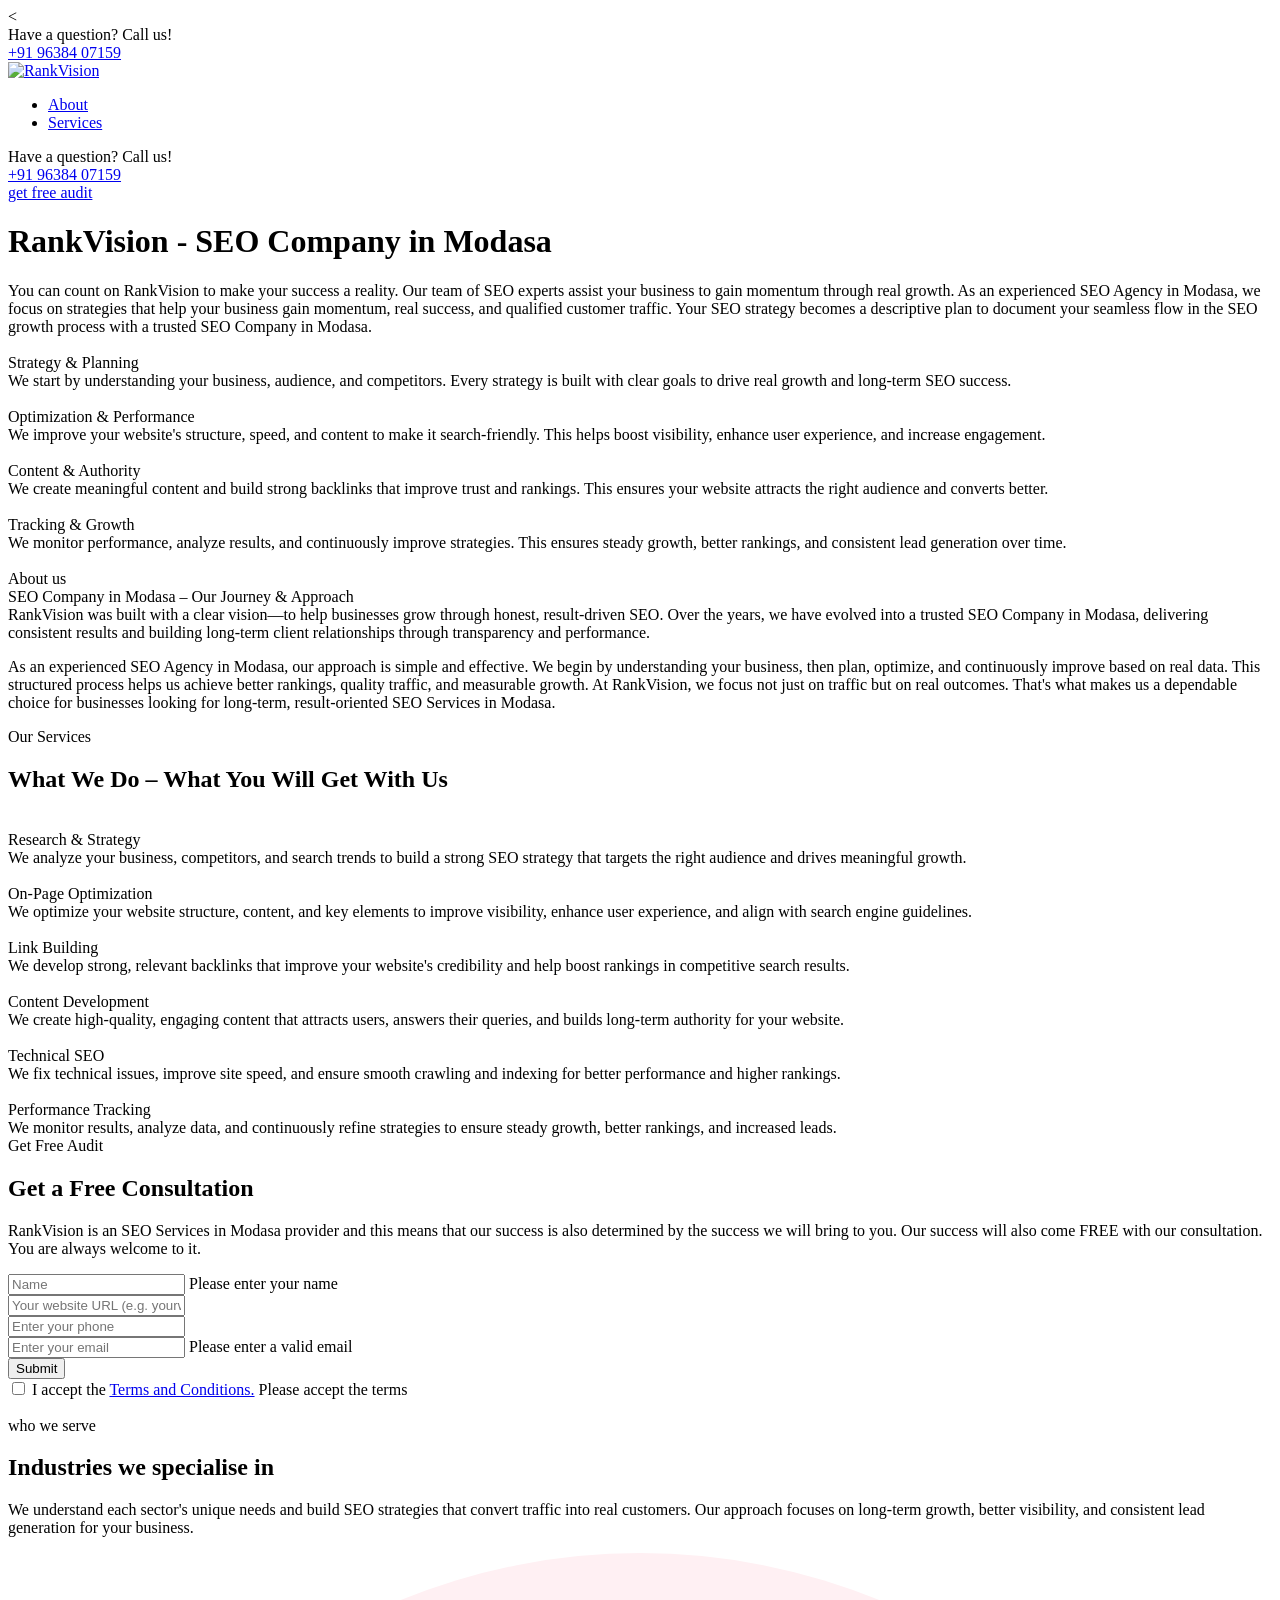
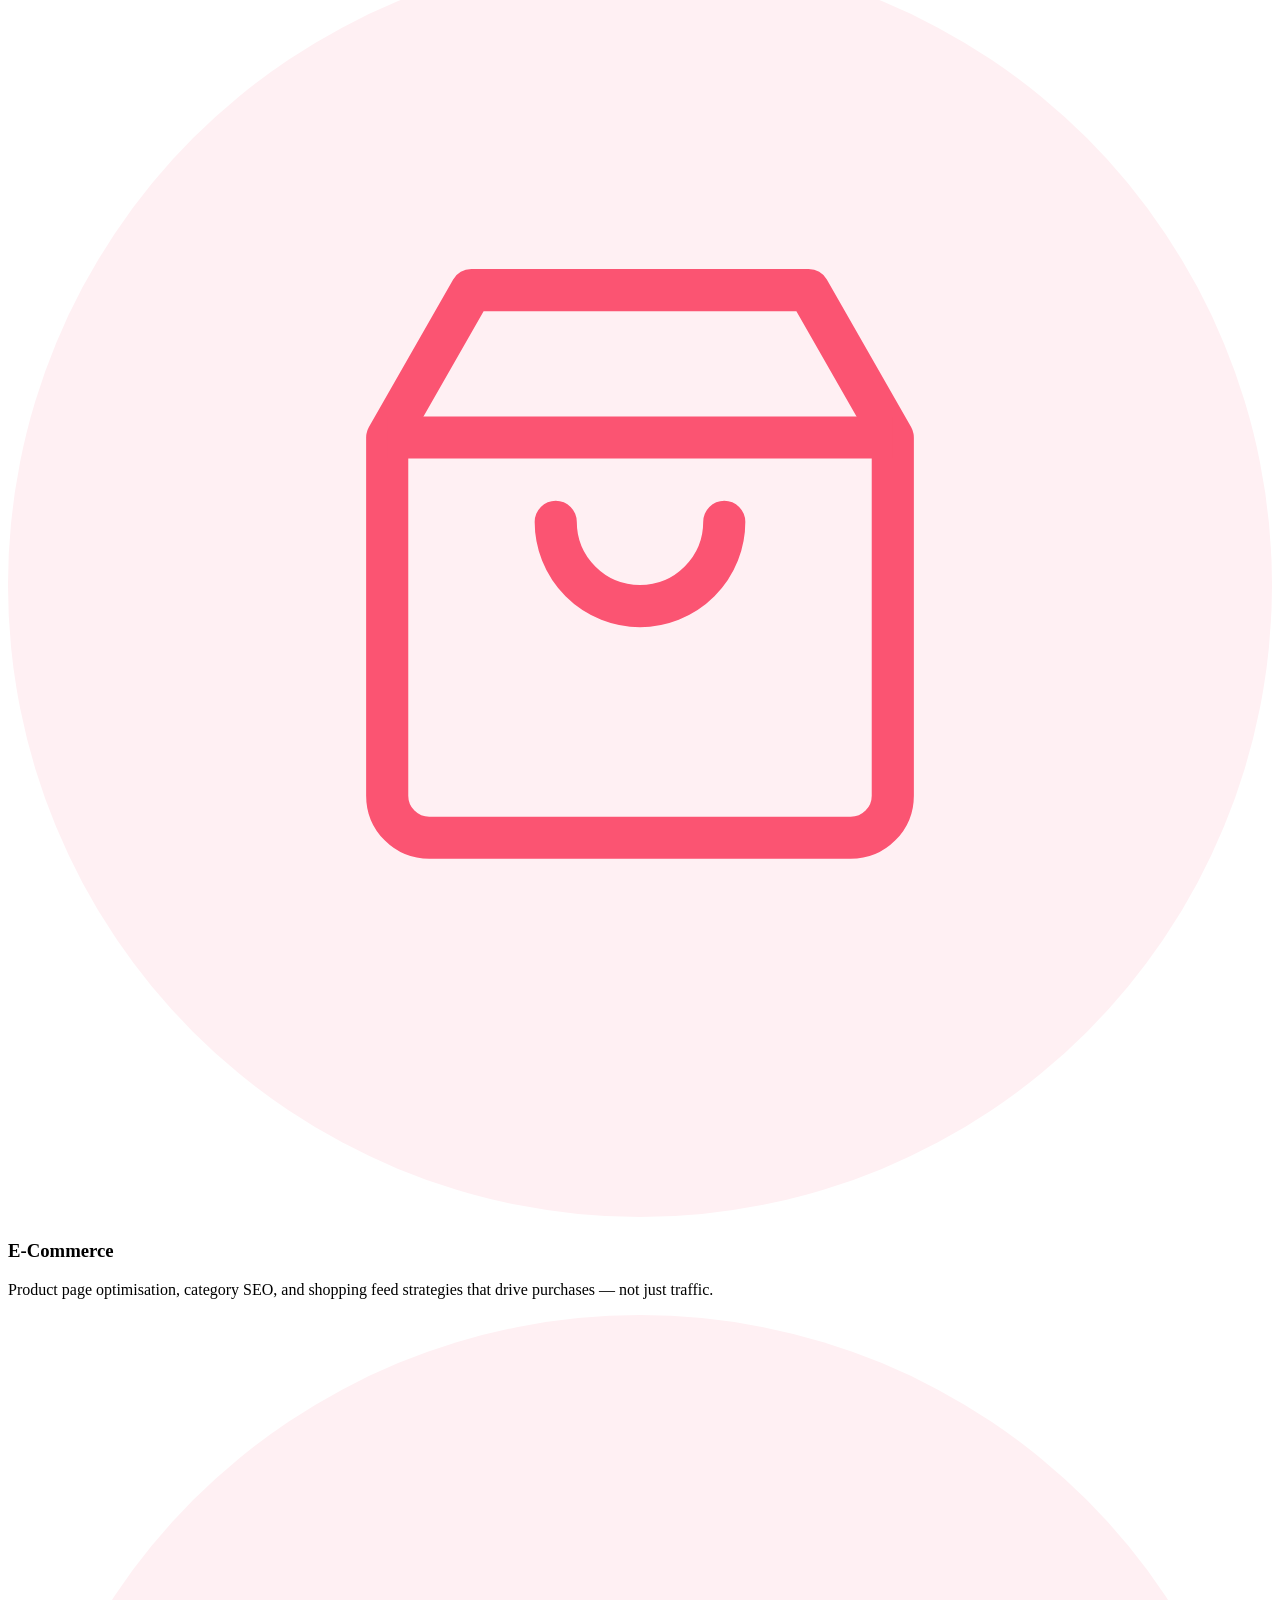
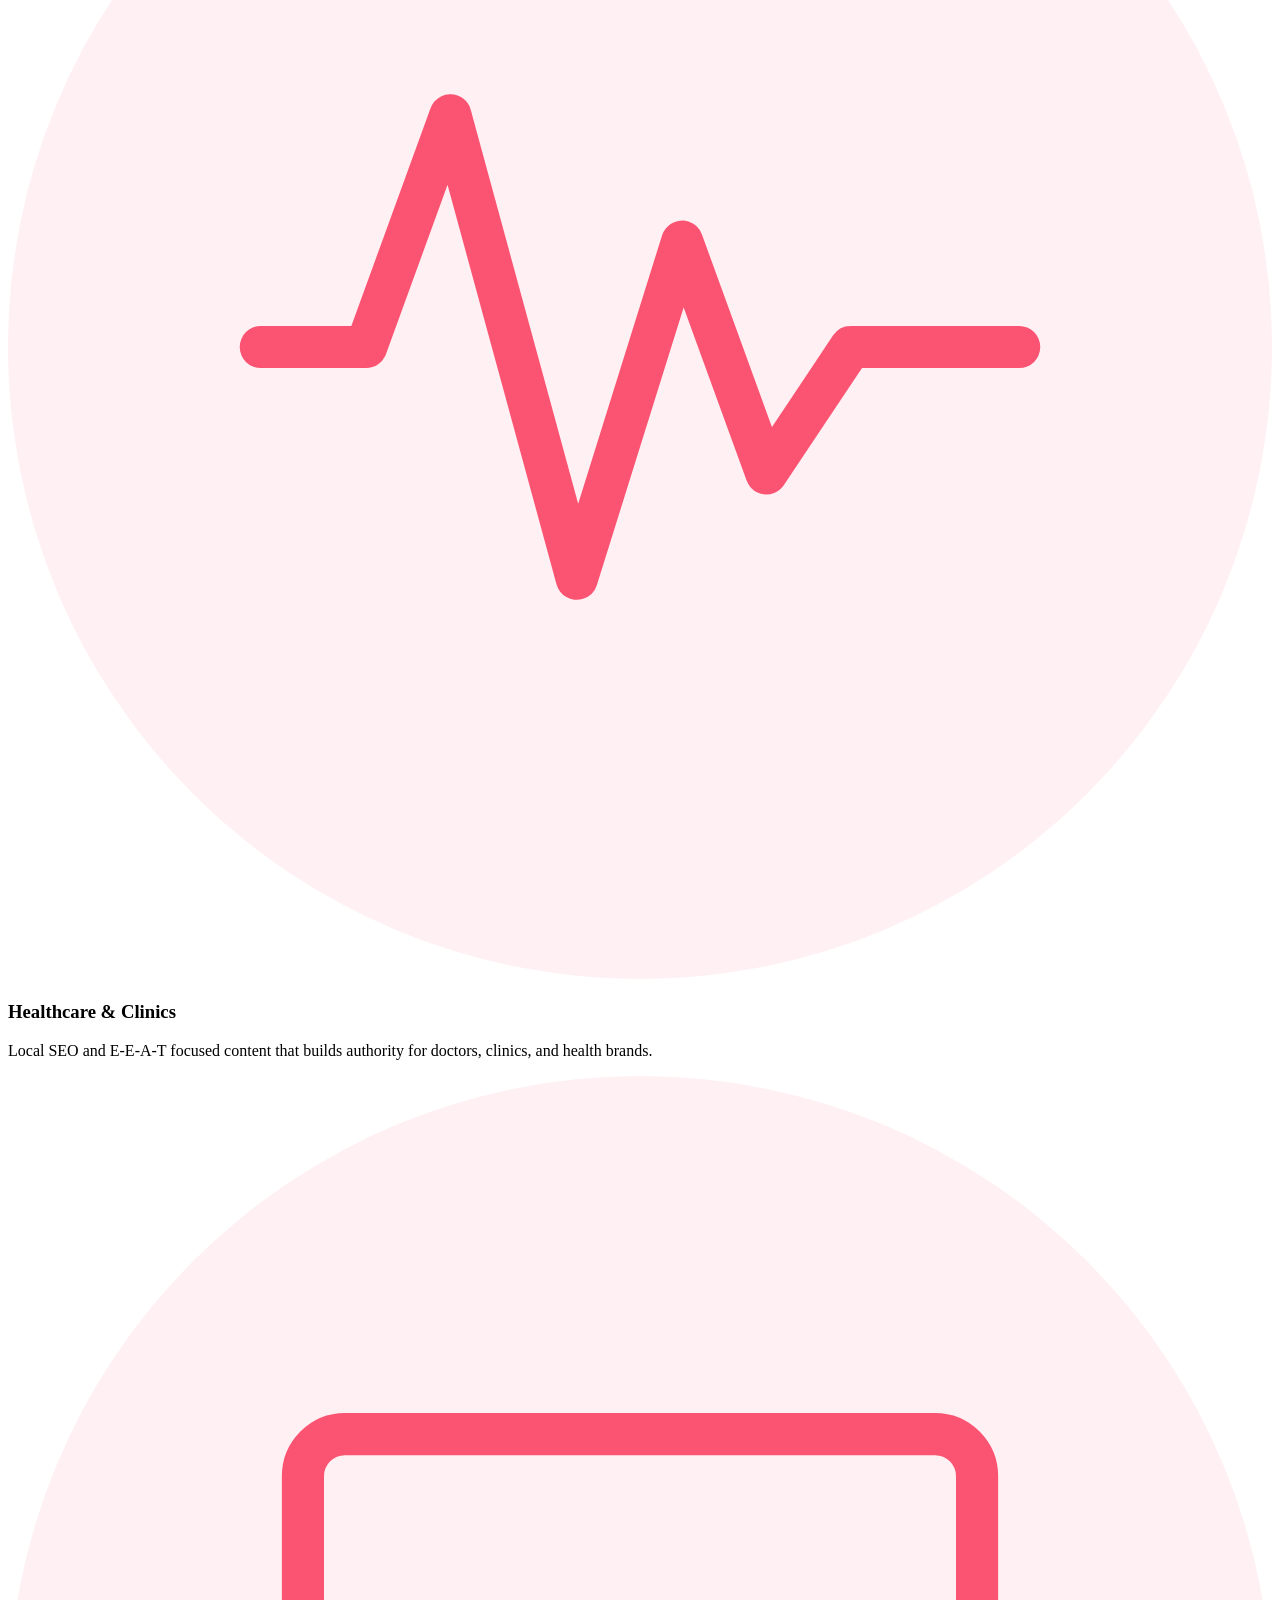
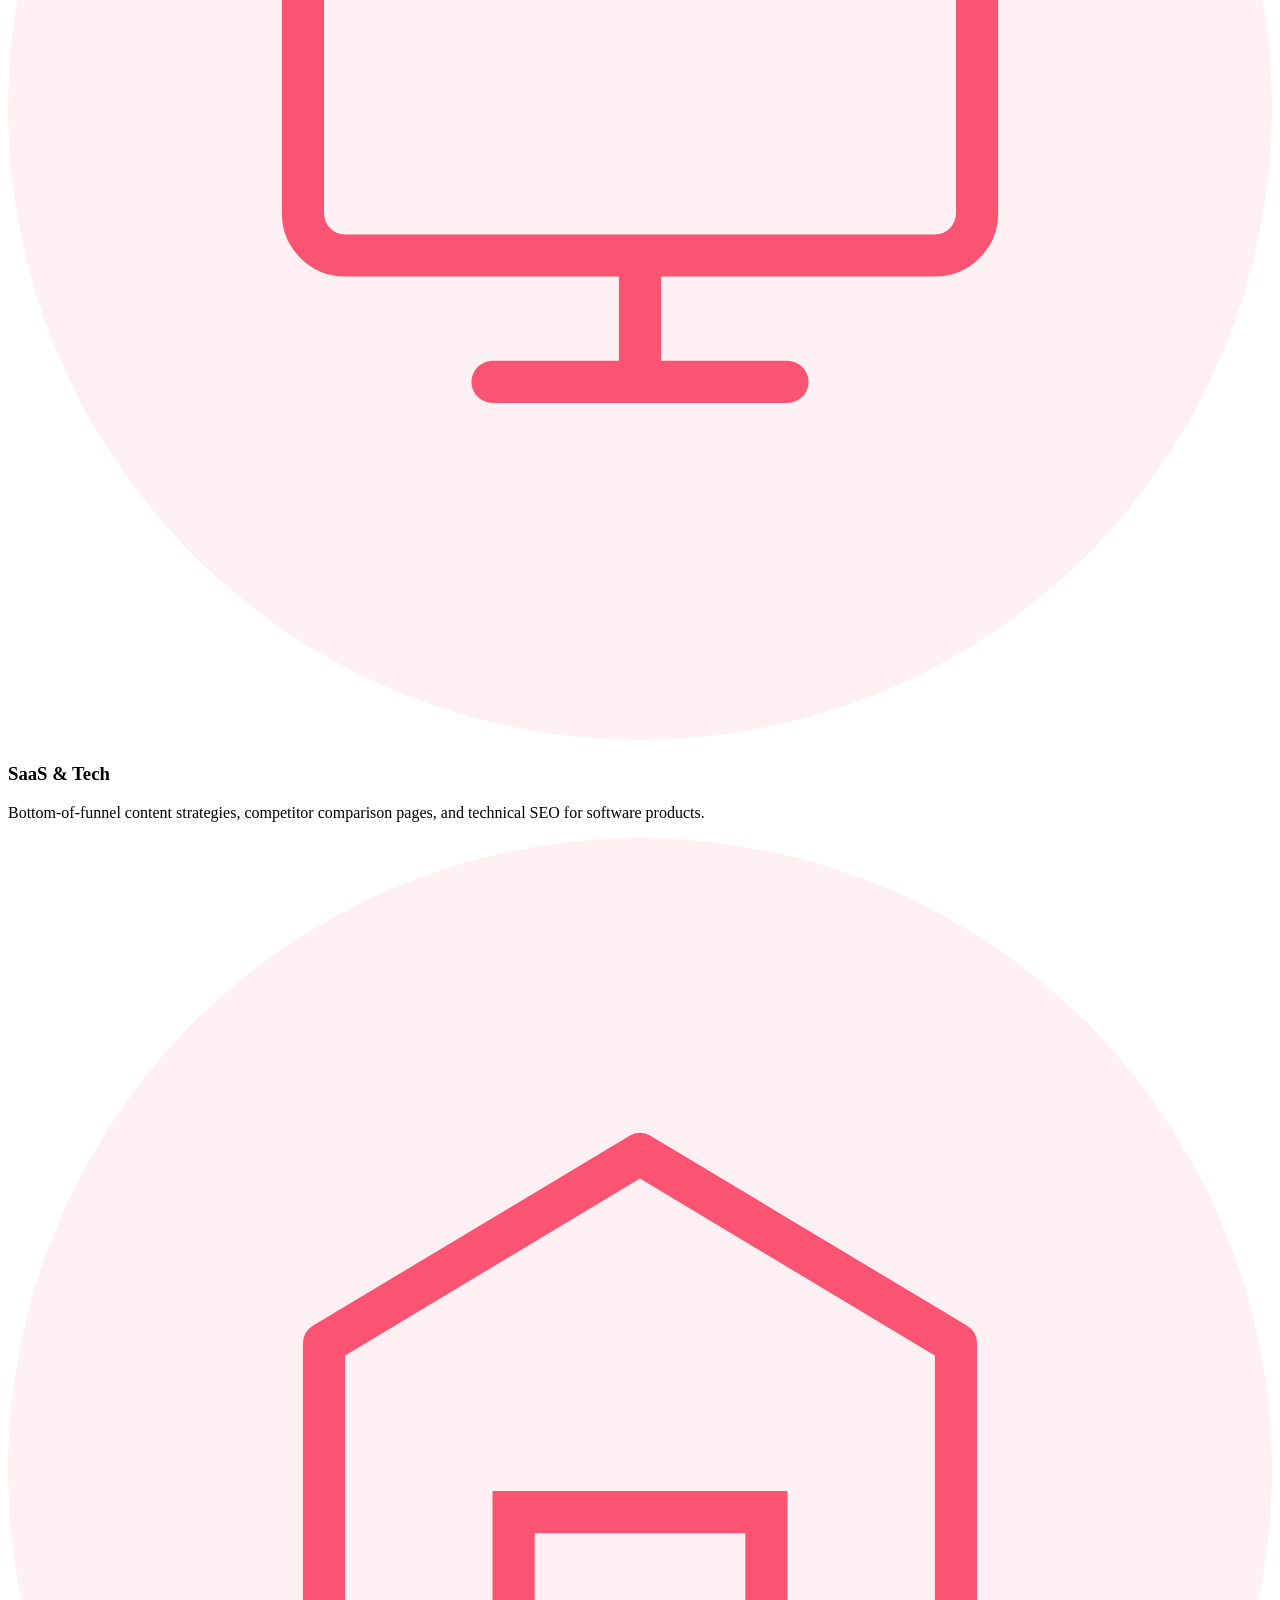
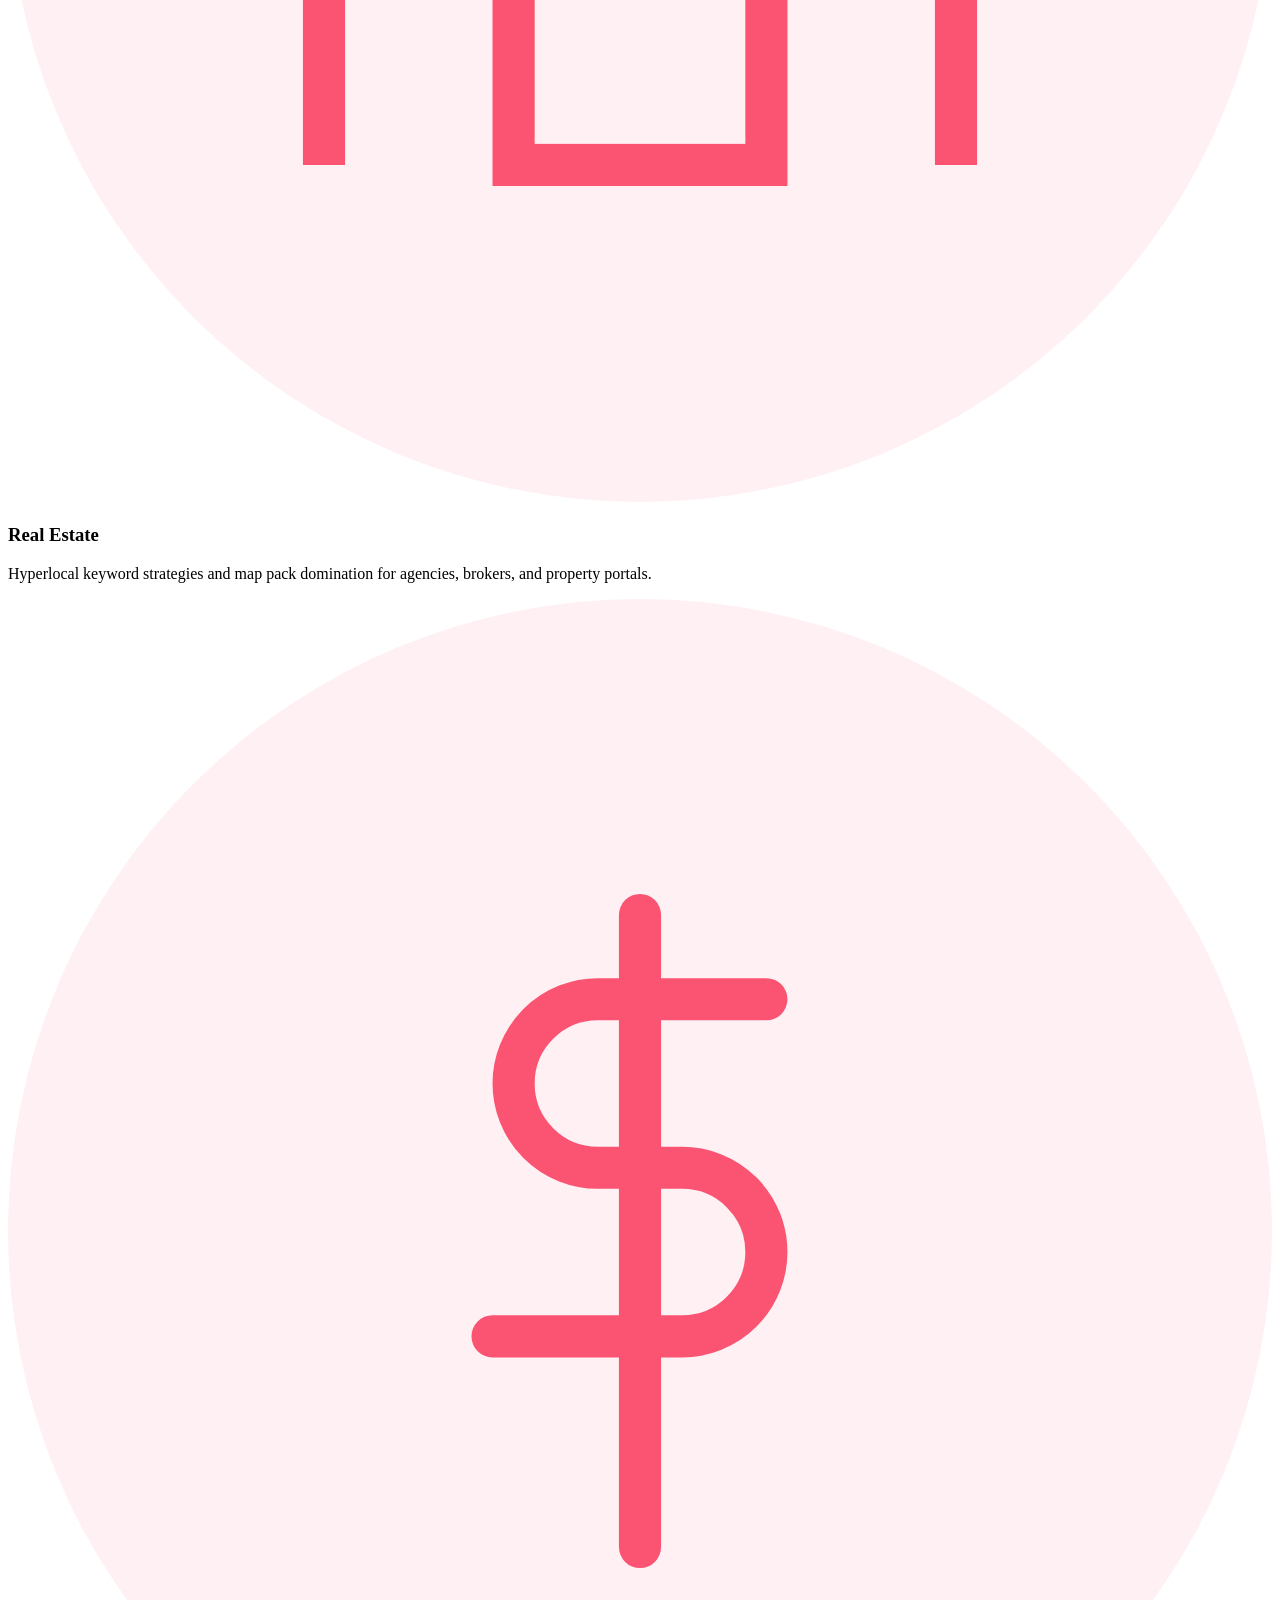
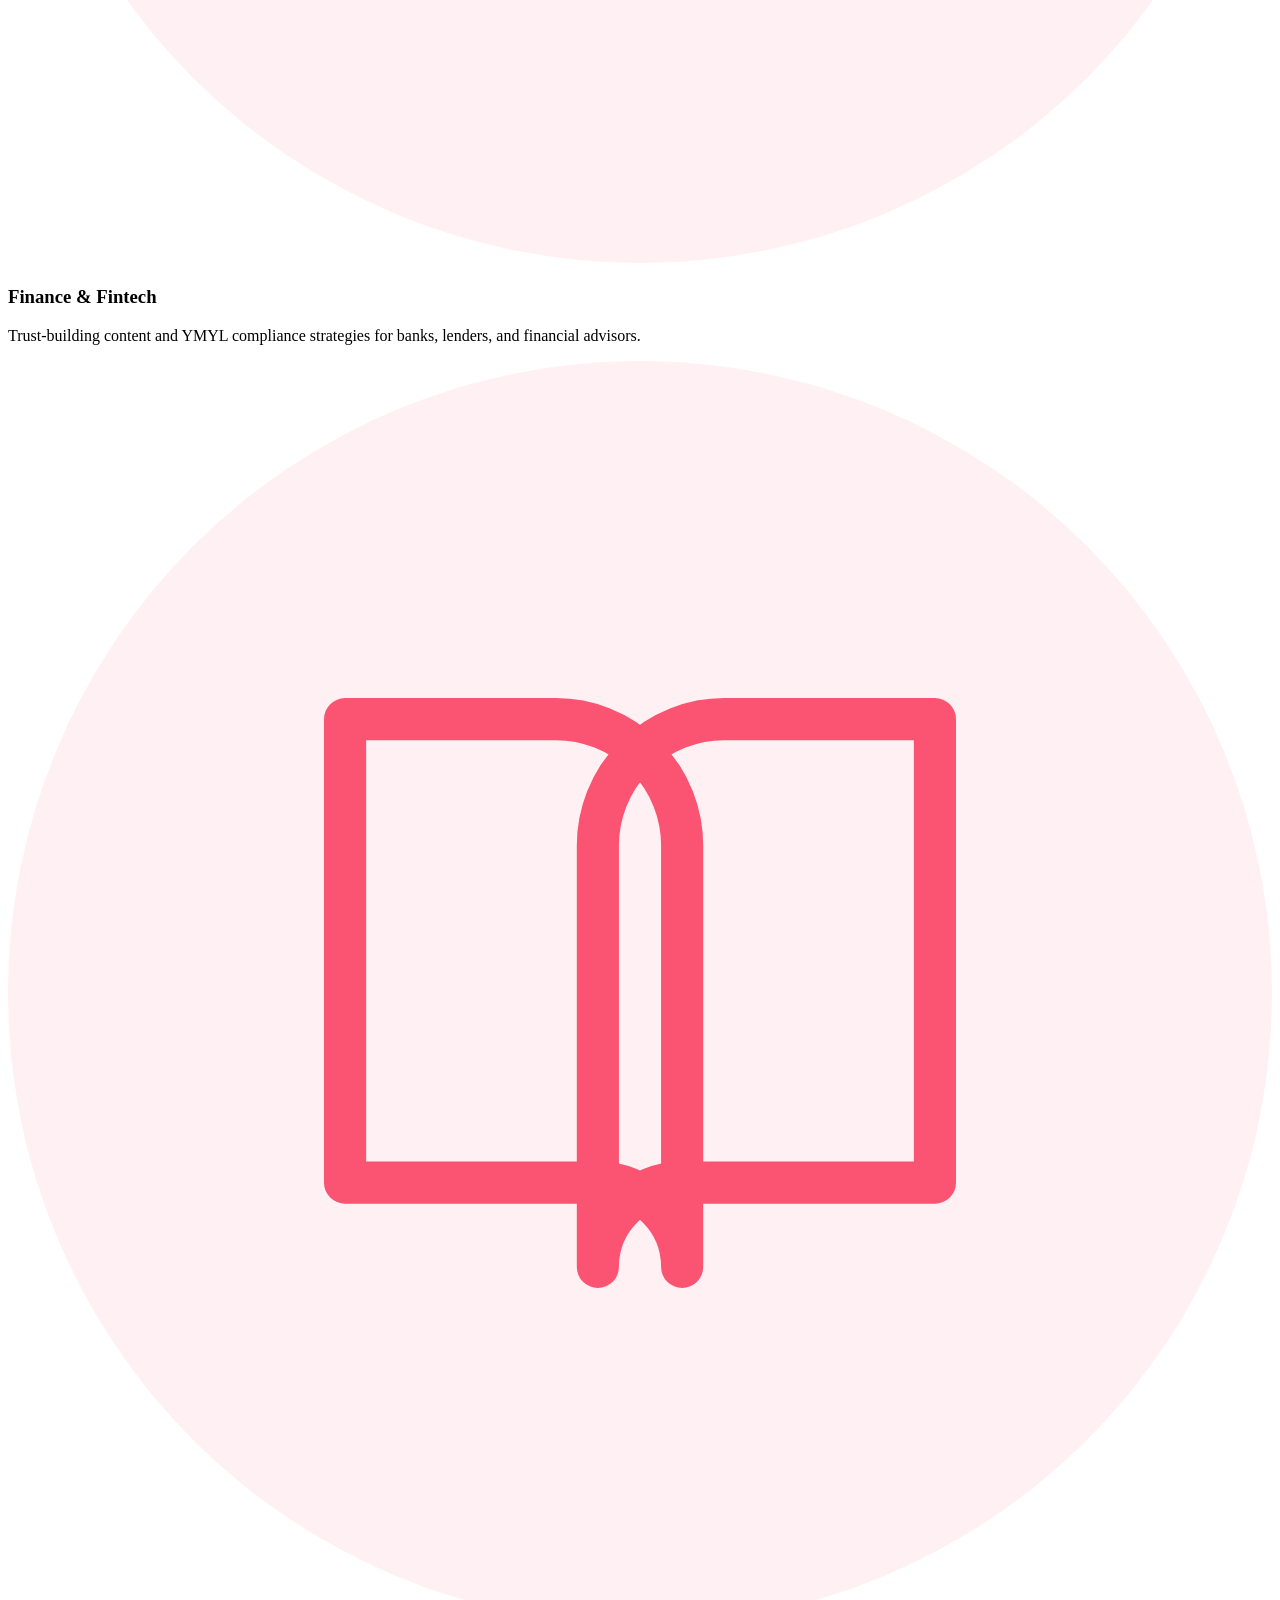
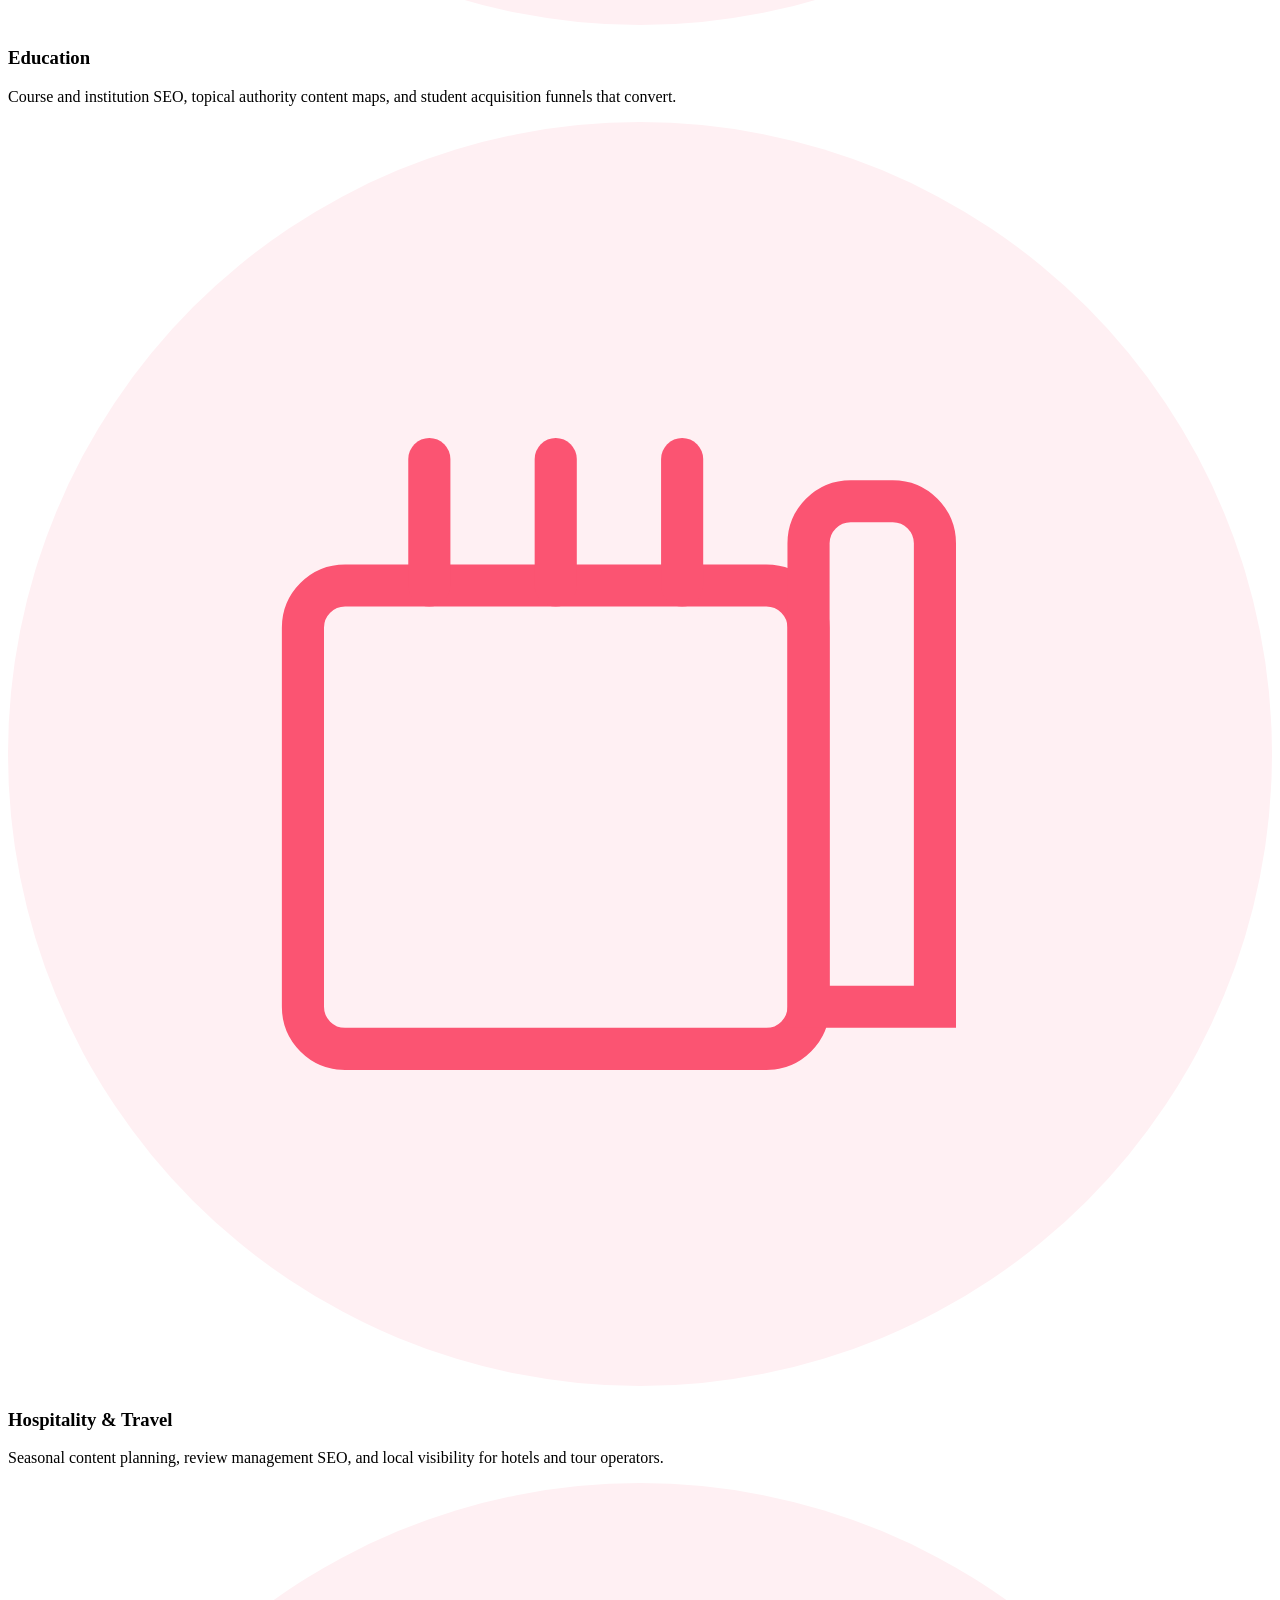
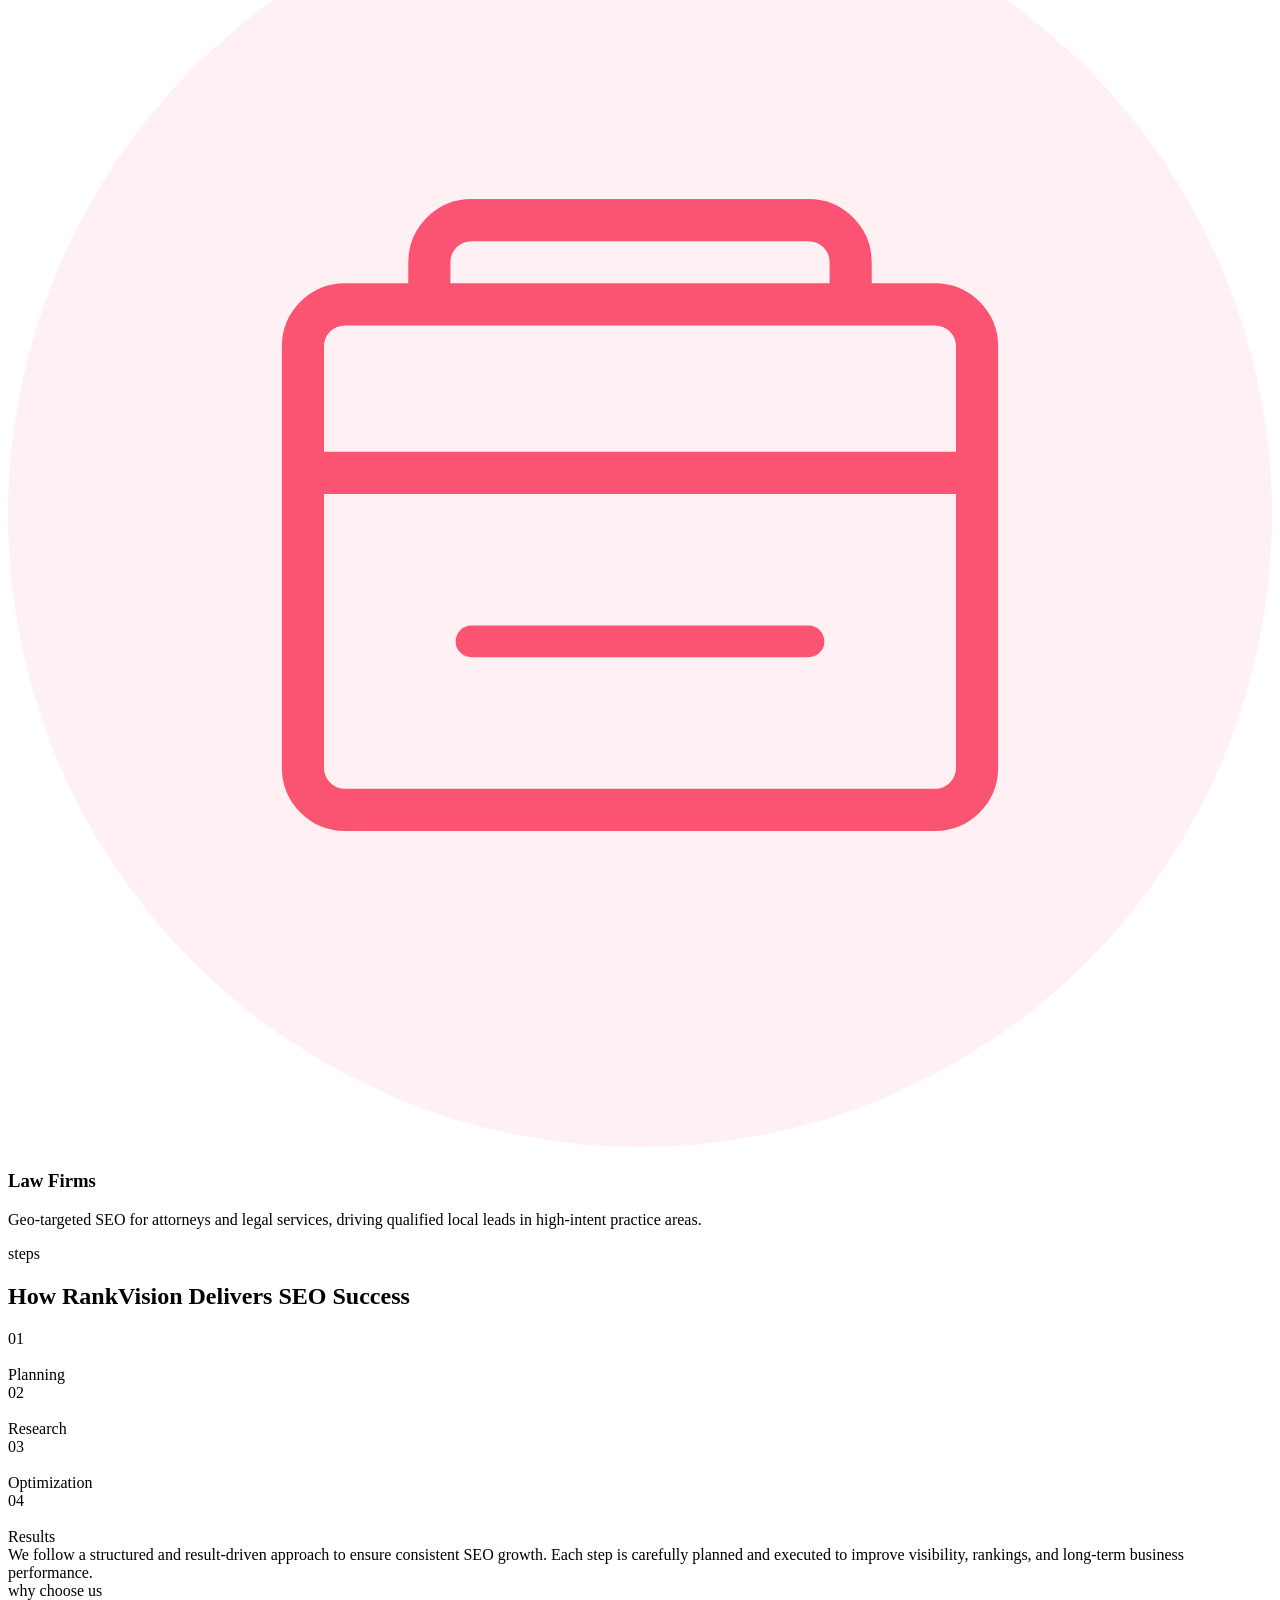
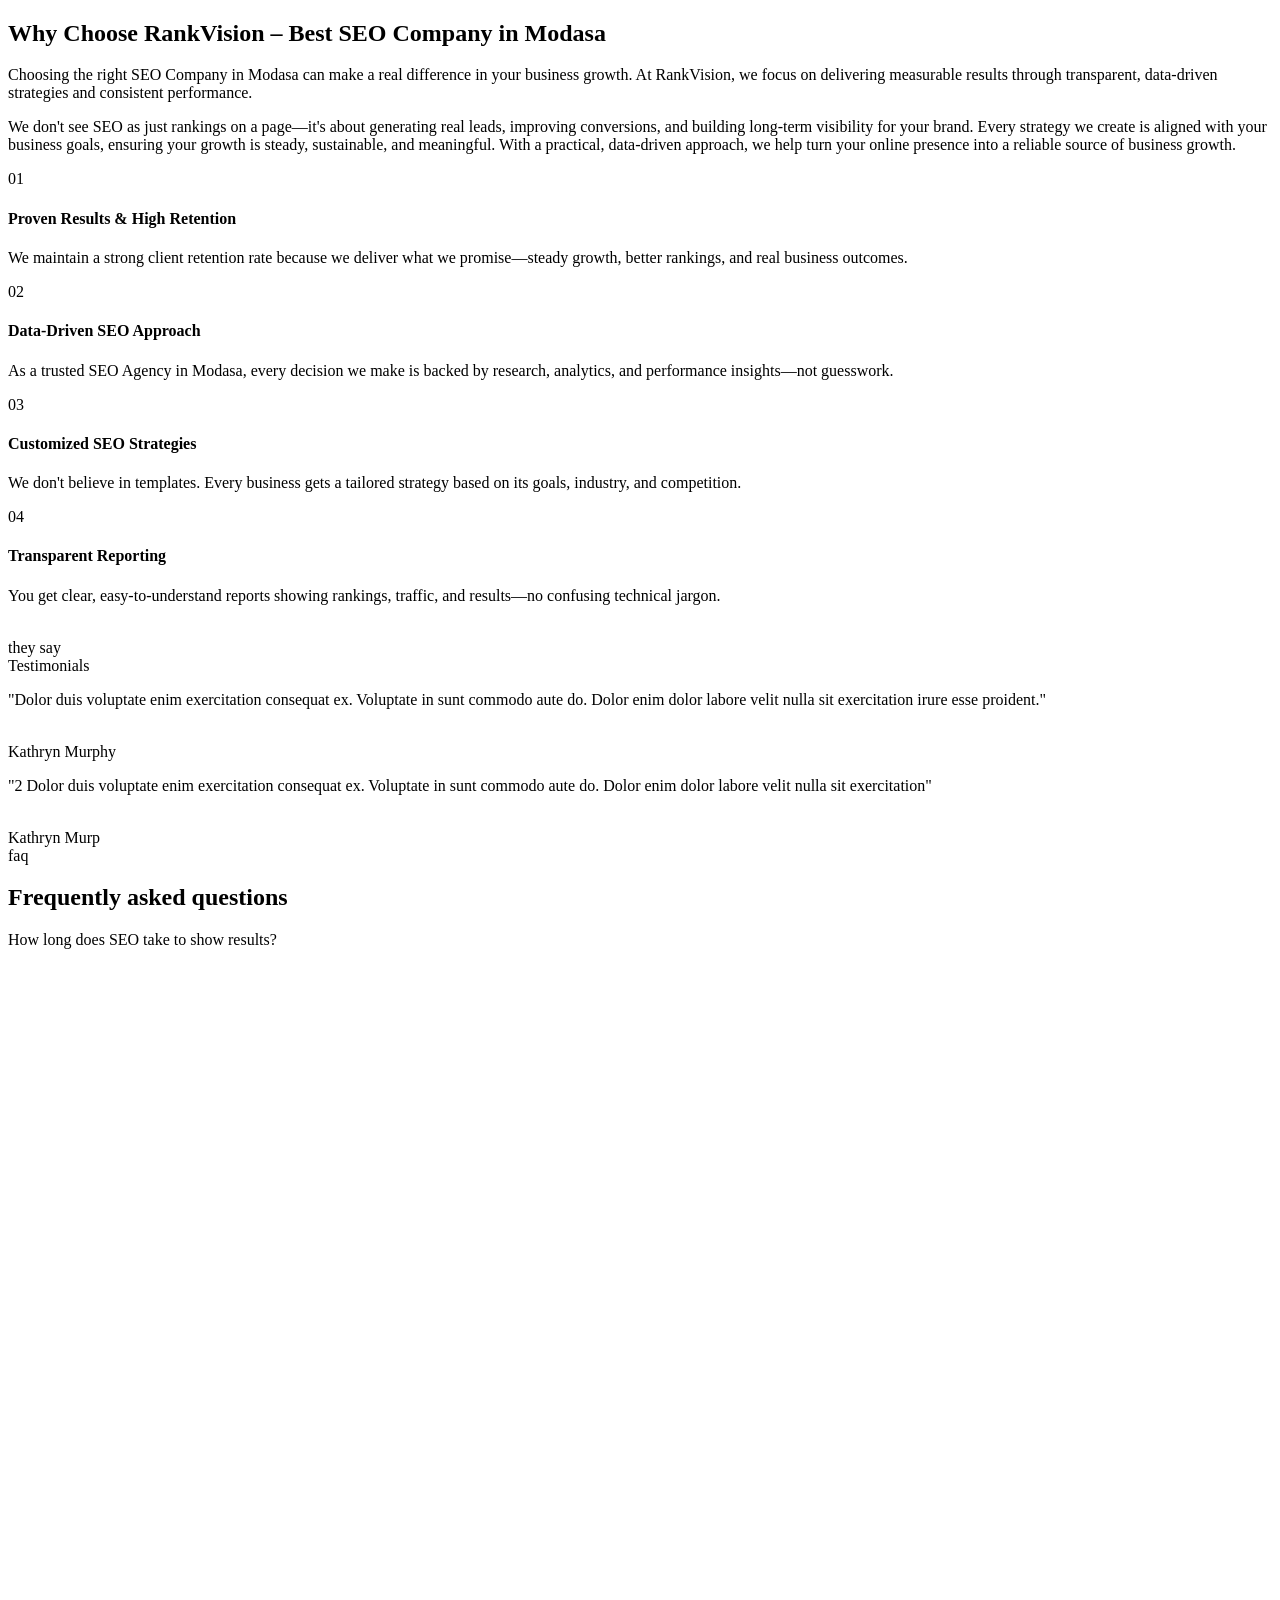
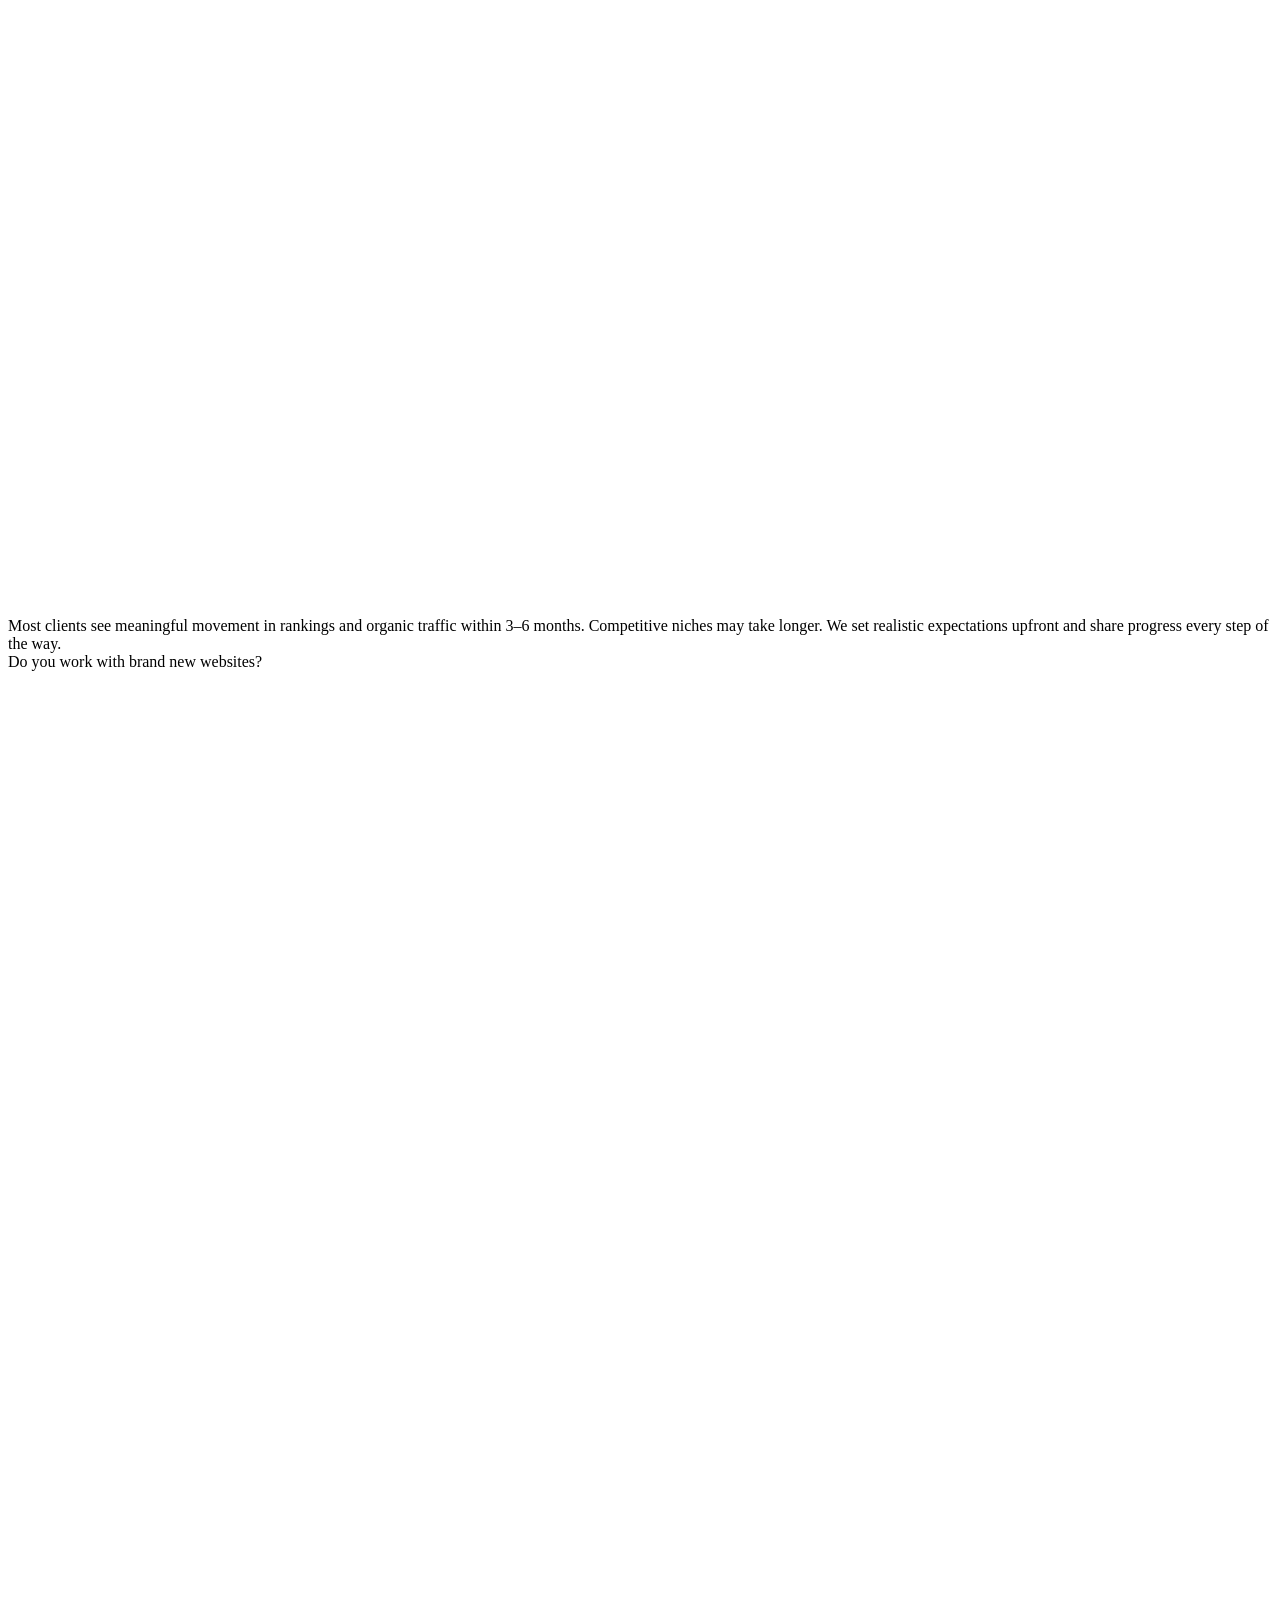
==== commit 82d88621: "Update index.html" ====
--- a/index.html
+++ b/index.html
@@ -1,23 +1,222 @@
 <!DOCTYPE html>
-<html lang="zxx">
-<meta http-equiv="content-type" content="text/html;charset=utf-8" />
+<html lang="en">
 
 <head>
-    <meta http-equiv="Content-Type" content="text/html; charset=utf-8" />
-    <meta name="format-detection" content="telephone=no">
-    <meta name="viewport" content="width=device-width, initial-scale=1">
+    <<meta http-equiv="content-type" content="text/html;charset=utf-8" />
+    <meta http-equiv="X-UA-Compatible" content="IE=edge" />
+    <meta name="viewport" content="width=device-width, initial-scale=1.0, minimum-scale=1.0, maximum-scale=2.0">
     <link rel="icon" type="image/x-icon" href="favicon.ico" />
-    <title>RankVision</title>
-    <meta name='description' content="" />
-    <meta name="keywords" content="" />
-    <meta name="it-rating" content="it-rat-cd303c3f80473535b3c667d0d67a7a11" />
-    <meta name="cmsmagazine" content="3f86e43372e678604d35804a67860df7" />
+    <title>Best SEO Company in Modasa - RankVision</title>
+    <meta name='description'
+        content="Grow your business with RankVision, a leading SEO company in Modasa. Our SEO services increase visibility, traffic, and real customer growth." />
+    <meta name="keywords" content="SEO Comapny in Modasa, SEO Agency in Modasa, SEO Services in Modasa" />
+
+    <meta property="og:type" content="website" />
+    <meta property="og:title" content="Best SEO Company in Modasa - RankVision" />
+    <meta property="og:url" content="https://www.rankvision.in/" />
+    <meta property="og:description"
+        content="Grow your business with RankVision, a leading SEO company in Modasa. Our SEO services increase visibility, traffic, and real customer growth." />
+    <meta property="og:image" content="https://www.rankvision.in/img/file.svg" />
+    <meta property="og:image:type" content="image/jpeg" />
+    <meta property="og:locale" content="en_US" />
+    <meta property="og:image:alt" content="Best SEO Company in Modasa" />
+    <meta name="og:email" content="rankvision400@gmail.com" />
+    <meta name="og:phone_number" content="+91 9638407159" />
+    <meta property="og:site_name" content="RankVision" />
+    <meta name="twitter:card" content="summary_large_image" />
+    <meta name="twitter:title" content="Best SEO Company in Modasa - RankVision" />
+    <meta name="twitter:url" content="https://www.rankvision.in/" />
+    <meta name="twitter:description"
+        content="Grow your business with RankVision, a leading SEO company in Modasa. Our SEO services increase visibility, traffic, and real customer growth." />
+    <meta name="twitter:image" content="https://www.rankvision.in/img/file.svg" />
+    <meta name="twitter:image:alt" content="Best SEO Company in Modasa" />
+    <meta name="author" content="RankVision (www.rankvision.in)" />
+    <meta name="publisher" content="RankVision" />
+    <meta name="Geography"
+        content="Sabaliya Estate, 101, Dugarwada Road, Sabaliya Estate Society, Sanjar Society, Modasa, Gujarat 383315">
+    <meta name="geo.region" content="IN-GJ" />
+    <meta name="rating" content="General" />
+    <meta name="contact" content="RankVision" />
+    <meta name="copyright" content="RankVision" />
+    <meta name='robots' content='index, follow, max-image-preview:large, max-snippet:-1, max-video-preview:-1' />
+    <meta name="Yahoobot" content="index, follow" />
+    <meta name="MSNbot" content="index, follow" />
+
+    <link rel="canonical" href="https://www.rankvision.in/" />
+
+    <script type='application/ld+json'>
+        {
+         
+             "@context": "http://www.schema.org",
+         
+             "@type": "WebSite",
+         
+             "name": "RankVision - Best SEO Company in Modasa",
+         
+             "alternateName": "RankVision - SEO Agengy in Modasa",
+         
+             "url": "https://www.rankvision.in/"
+         
+        }
+    </script>
+
+    <script type='application/ld+json'>
+        {
+           "@context": "http://www.schema.org",
+           "@type": "LocalBusiness",
+           "@id": "https://www.rankvision.in/#localbusiness",
+           "name": "RankVision - Best SEO Company in Modasa",
+           "url": "https://www.rankvision.in/",
+           "logo": "https://www.rankvision.in/img/file.svg",
+           "image": "https://www.rankvision.in/img/file.svg",
+           "description": "Grow your business with RankVision, a leading SEO company in Modasa. Our SEO services increase visibility, traffic, and real customer growth.",
+           "priceRange": "₹₹",
+           "aggregateRating": {
+             "@type": "AggregateRating",
+             "ratingValue": 5,
+             "reviewCount": "4"
+           },
+           "address": {
+             "@type": "PostalAddress",
+             "streetAddress": "Sabaliya Estate, 101, Dugarwada Road, Sabaliya Estate Society, Sanjar Society",
+             "addressLocality": "Modasa",
+             "addressRegion": "Gujarat",
+             "postalCode": "383315",
+             "addressCountry": "IN"
+           },
+           "telephone": "+91-9638407159",
+           "geo": {
+             "@type": "GeoCoordinates",
+             "latitude": "23.453437655498433",
+             "longitude": "73.2965272863496"
+           },
+           "openingHours": [
+             "Mo-Sa 10:00-19:00",
+             "Su Closed"
+           ],
+           "contactPoint": [
+             {
+               "@type": "ContactPoint",
+               "telephone": "+91-9638407159",
+               "contactType": "customer support",
+               "areaServed": ["IN"],
+               "availableLanguage": ["Hindi", "Gujarati", "English"]
+             },
+             
+           ],
+           "sameAs": [
+            "https://www.instagram.com/rankvisionseo"             
+           ]
+        }
+    </script>
+
+    <script type="application/ld+json">
+{
+  "@context": "https://schema.org",
+  "@type": "FAQPage",
+  "mainEntity": [{
+    "@type": "Question",
+    "name": "How Long Does SEO Takes To Show Results?",
+    "acceptedAnswer": {
+      "@type": "Answer",
+      "text": "Most clients see meaningful movement in rankings and organic traffic within 3–6 months. Competitive niches may take longer. We set realistic expectations upfront and share progress every step of the way."
+    }
+  },{
+    "@type": "Question",
+    "name": "Do You Work With Brand New Websites?",
+    "acceptedAnswer": {
+      "@type": "Answer",
+      "text": "Absolutely. New sites benefit greatly from starting SEO on day one — proper site architecture, keyword mapping, and early link building compound over time significantly faster than retrofitting later."
+    }
+  },{
+    "@type": "Question",
+    "name": "How Do You Handle Google Algorithm Updates?",
+    "acceptedAnswer": {
+      "@type": "Answer",
+      "text": "Because we only use white-hat, guideline-compliant methods, our clients are rarely negatively impacted. When major updates roll out, we audit and adjust your strategy proactively, not reactively."
+    }
+  },{
+    "@type": "Question",
+    "name": "Do You Offer Local SEO Services?",
+    "acceptedAnswer": {
+      "@type": "Answer",
+      "text": "Yes — local SEO is one of our strongest areas. We handle Google Business Profile optimisation, local citation building, map pack strategies, and geo-targeted content for location-based businesses."
+    }
+  }]
+}
+    </script>
+
+    
+
     <link rel="stylesheet" type="text/css" href="css/first-screen.css" />
     <!-- <link rel="stylesheet" type="text/css" href="css/first-screen-inner.css" /> -->
     <link rel="preload " href="fonts/AleoBold.woff2" as="font" crossorigin>
     <link rel="preload " href="fonts/Lato/LatoRegular.woff2" as="font" crossorigin>
     <link rel="preload " href="fonts/Lato/LatoBold.woff2" as="font" crossorigin>
     <link rel="preload" href="css/style.css" as="style">
+
+    <!-- ✅ Mobile hero image fix -->
+    <style>
+        /* Always clip overflow on the hero so nothing bleeds outside */
+        .first-screen.section-screen-main {
+            overflow: hidden;
+            position: relative;
+        }
+
+        @media (max-width: 767px) {
+
+            /* Stack: text on top, rocket image below — mirrors PC side-by-side layout */
+            .first-screen.section-screen-main {
+                min-height: auto;
+                padding-bottom: 0 !important;
+                display: flex;
+                flex-direction: column;
+            }
+
+            .first-screen.section-screen-main .wrapper {
+                position: relative;
+                z-index: 2;
+                width: 100%;
+            }
+
+            /* Full-width text on mobile */
+            .screen-main {
+                max-width: 100% !important;
+                width: 100% !important;
+            }
+
+            /*
+             * Convert the absolutely-positioned background div into a normal
+             * block element that renders BELOW the text at a proper size.
+             * This gives the rocket the same visual weight as on desktop —
+             * just stacked vertically instead of side-by-side.
+             */
+            .section-screen-main__bg {
+                position: relative !important;
+                top: auto !important;
+                left: auto !important;
+                right: auto !important;
+                bottom: auto !important;
+                transform: none !important;
+
+                width: 100% !important;
+                height: 280px !important;
+
+                background-size: contain !important;
+                background-position: center bottom !important;
+                background-repeat: no-repeat !important;
+
+                display: block;
+                margin-top: -20px;
+            }
+        }
+
+        @media (max-width: 480px) {
+            .section-screen-main__bg {
+                height: 240px !important;
+            }
+        }
+    </style>
 </head>
 
 <body class="loaded">
@@ -122,7 +321,7 @@
                                 <img src="img/icons-svg/exellence-2.svg" alt="" loading="lazy">
                             </div>
                             <div class="services__title">Optimization & Performance</div>
-                            <div class="services__text">We improve your website’s structure, speed, and content to make
+                            <div class="services__text">We improve your website's structure, speed, and content to make
                                 it search-friendly. This helps boost visibility, enhance user experience, and increase
                                 engagement.</div>
                         </div>
@@ -171,7 +370,7 @@
                                     based on real data. This structured process helps us achieve better rankings,
                                     quality traffic, and measurable growth.
 
-                                    At RankVision, we focus not just on traffic but on real outcomes. That’s what makes
+                                    At RankVision, we focus not just on traffic but on real outcomes. That's what makes
                                     us a dependable choice for businesses looking for long-term, result-oriented SEO
                                     Services in Modasa.
                                 </p>
@@ -218,7 +417,7 @@
                                     <div class="get-list__title">Link Building</div>
                                 </div>
                                 <div class="get-list__text">We develop strong, relevant backlinks that improve your
-                                    website’s credibility and help boost rankings in competitive search results.
+                                    website's credibility and help boost rankings in competitive search results.
                                 </div>
                             </div>
                             <div class="get-list__item">
@@ -278,9 +477,10 @@
                                                     autocomplete="given-name" />
                                                 <span class="field-error" id="cNameError">Please enter your name</span>
                                             </div>
+                                            <!-- ✅ Changed type="url" → type="text" to accept all URL formats -->
                                             <div class="box-filed">
-                                                <input type="url" id="c-website" name="website"
-                                                    placeholder="Your website URL (e.g. https://yourdomain.com)" />
+                                                <input type="text" id="c-website" name="website"
+                                                    placeholder="Your website URL (e.g. yourwebsite.com)" />
                                             </div>
                                             <div class="box-filed">
                                                 <input type="tel" id="c-phone" name="phone"
@@ -335,7 +535,7 @@
                         <div>
                             <div class="section-heading h-center"><span>who we serve</span></div>
                             <h2 class="h2 h-center">Industries we specialise in</h2>
-                            <p class="section-desc">We understand each sector’s unique needs and build SEO strategies
+                            <p class="section-desc">We understand each sector's unique needs and build SEO strategies
                                 that convert traffic into real customers. Our approach focuses on long-term growth,
                                 better visibility, and consistent lead generation for your business.</p>
                         </div>
@@ -530,7 +730,7 @@
                                 <p class="section-desc">Choosing the right SEO Company in Modasa can make a real
                                     difference in your business growth. At RankVision, we focus on delivering measurable
                                     results through transparent, data-driven strategies and consistent performance.</p>
-                                <p class="section-desc">We don’t see SEO as just rankings on a page—it’s about
+                                <p class="section-desc">We don't see SEO as just rankings on a page—it's about
                                     generating real leads, improving conversions, and building long-term visibility for
                                     your brand. Every strategy we create is aligned with your business goals, ensuring
                                     your growth is steady, sustainable, and meaningful. With a practical, data-driven
@@ -567,7 +767,7 @@
                                         <div class="why-card__num">03</div>
                                         <div class="why-card__body">
                                             <h4 class="why-card__title">Customized SEO Strategies</h4>
-                                            <p class="why-card__text">We don’t believe in templates. Every business gets
+                                            <p class="why-card__text">We don't believe in templates. Every business gets
                                                 a tailored strategy based on its goals, industry, and competition.
                                             </p>
                                         </div>
@@ -604,11 +804,11 @@
                                     <div class="swiper-wrapper">
                                         <div class="swiper-slide testimonials-card">
                                             <div class="testimonials-card__text">
-                                                <p>“Dolor duis voluptate enim exercitation consequat ex. Voluptate in
+                                                <p>"Dolor duis voluptate enim exercitation consequat ex. Voluptate in
                                                     sunt
                                                     commodo aute do. Dolor enim dolor labore velit nulla sit
                                                     exercitation
-                                                    irure esse proident.”</p>
+                                                    irure esse proident."</p>
                                             </div>
                                             <div class="author">
                                                 <img class="author__img js-lazy" data-src="img/examples/avatar_1.jpg"
@@ -621,10 +821,10 @@
                                         </div>
                                         <div class="swiper-slide testimonials-card">
                                             <div class="testimonials-card__text">
-                                                <p>“2 Dolor duis voluptate enim exercitation consequat ex. Voluptate in
+                                                <p>"2 Dolor duis voluptate enim exercitation consequat ex. Voluptate in
                                                     sunt
                                                     commodo aute do. Dolor enim dolor labore velit nulla sit
-                                                    exercitation”
+                                                    exercitation"
                                                 </p>
                                             </div>
                                             <div class="author">
@@ -641,60 +841,6 @@
                         </div>
                     </div>
                 </div>
-                <!--Blogs-->
-                <!--  <div class="section-main-blog" id="blog">
-                    <div class="wrapper">
-                        <div class="section-heading h-center"><span>news</span></div>
-                        <h2 class="h2 h-center">read our blog</h2>
-                        <div class="section-subtitle h-center">Dolor duis voluptate enim exercitation consequat ex.
-                        </div>
-                        <div class="blog-more">
-                            <a href="blog.html" class="btn">view all</a>
-                        </div>
-                        <div class="news">
-                            <div class="news__item">
-                                <a href="article.html" class="news__img">
-                                    <img data-src="img/examples/news_1.jpg" alt="" class="js-lazy"
-                                        src="[data-uri]">
-                                </a>
-                                <div class="news__content">
-                                    <div class="news-header">
-                                        <div class="news__date">Jun 25, 2021</div>
-                                        <div class="news__author">
-                                            <img data-src="img/examples/avatar_2.jpg" alt="" class="js-lazy"
-                                                src="[data-uri]">
-                                            <span class="news__author-title">Annette Black</span>
-                                        </div>
-                                        <a href="blog.html" class="news__category">Community</a>
-                                    </div>
-                                    <div class="news__title"><a href="article.html">Dolor duis voluptate enim
-                                            exercitation
-                                            consequat ex. Voluptate in sunt </a></div>
-                                </div>
-                            </div>
-                            <div class="news__item">
-                                <a href="article.html" class="news__img">
-                                    <img data-src="img/examples/news_2.jpg" alt="" class="js-lazy"
-                                        src="[data-uri]">
-                                </a>
-                                <div class="news__content">
-                                    <div class="news-header">
-                                        <div class="news__date">Jun 25, 2021</div>
-                                        <div class="news__author">
-                                            <img data-src="img/examples/avatar_3.jpg" alt="" class="js-lazy"
-                                                src="[data-uri]">
-                                            <span class="news__author-title">Dianne Russell</span>
-                                        </div>
-                                        <a href="blog.html" class="news__category">Community</a>
-                                    </div>
-                                    <div class="news__title"><a href="article.html">Dolor duis voluptate enim
-                                            exercitation
-                                            consequat ex. Voluptate in sunt </a></div>
-                                </div>
-                            </div>
-                        </div>
-                    </div>
-                </div> -->
 
                 <!--FAQ-->
 
@@ -844,10 +990,10 @@
                             <span class="field-error" id="emailError">Please enter a valid email address</span>
                         </div>
 
-                        <!-- Row 3: Website URL -->
+                        <!-- Row 3: Website URL — ✅ Changed type="url" → type="text" to accept all URL formats -->
                         <div class="box-field">
-                            <input type="url" id="website" name="website"
-                                placeholder="Your website URL (e.g. https://yourdomain.com)" />
+                            <input type="text" id="website" name="website"
+                                placeholder="Your website URL (e.g. yourwebsite.com)" />
                             <span class="field-error" id="websiteError">Please enter your website URL</span>
                         </div>
 
@@ -912,65 +1058,92 @@
         setTimeout(function () {
             body.classList.add("content-loaded");
         }, 50)
-
     </script>
-<script>
-    document.addEventListener('DOMContentLoaded', function () {
-        let isSubmitting = false;
-
-        const auditForm = document.getElementById('auditForm');
-        if (!auditForm) return;
-
-        auditForm.addEventListener('submit', async function (e) {
+
+    <script>
+        /**
+         * normalizeUrl()
+         * Accepts any of these formats and always returns a valid https:// URL:
+         *   yourwebsite.com
+         *   www.yourwebsite.com
+         *   http://yourwebsite.com
+         *   https://yourwebsite.com
+         *   https://www.yourwebsite.com
+         */
+        function normalizeUrl(value) {
+            var url = value.trim();
+            if (!url) return '';
+            // Already has a protocol — return as-is
+            if (/^https?:\/\//i.test(url)) return url;
+            // Has // without protocol (e.g. //yoursite.com)
+            if (/^\/\//.test(url)) return 'https:' + url;
+            // No protocol — prepend https://
+            return 'https://' + url;
+        }
+
+        /**
+         * isValidUrl()
+         * Returns true if the normalized string is a parseable URL
+         * with a recognisable hostname (contains at least one dot).
+         */
+        function isValidUrl(normalized) {
+            try {
+                var u = new URL(normalized);
+                return u.hostname.indexOf('.') !== -1;
+            } catch (e) {
+                return false;
+            }
+        }
+    </script>
+
+    <script>
+        /* ── Audit Popup Form ── */
+        document.getElementById('auditForm').addEventListener('submit', async function (e) {
             e.preventDefault();
-            e.stopImmediatePropagation(); // blocks ALL other listeners on this element
-
-            if (isSubmitting) return;
-            isSubmitting = true;
-
-            const name    = document.getElementById('name').value.trim();
-            const email   = document.getElementById('email').value.trim();
-            const website = document.getElementById('website').value.trim();
-            const terms   = document.getElementById('terms').checked;
-
-            let valid = true;
-
-            document.getElementById('nameError').style.display    = name    ? 'none' : 'block';
-            if (!name)    valid = false;
-
-            document.getElementById('emailError').style.display   = email   ? 'none' : 'block';
-            if (!email)   valid = false;
-
-            document.getElementById('websiteError').style.display = website ? 'none' : 'block';
-            if (!website) valid = false;
-
-            document.getElementById('termsError').style.display   = terms   ? 'none' : 'block';
-            if (!terms)   valid = false;
-
-            if (!valid) {
-                isSubmitting = false;
-                return;
-            }
-
-            const btn = document.getElementById('submitBtn');
-            btn.disabled    = true;
+
+            var name = document.getElementById('name').value.trim();
+            var email = document.getElementById('email').value.trim();
+            var rawUrl = document.getElementById('website').value.trim();
+            var terms = document.getElementById('terms').checked;
+            var valid = true;
+
+            document.getElementById('nameError').style.display = name ? 'none' : 'block';
+            if (!name) valid = false;
+
+            document.getElementById('emailError').style.display = email ? 'none' : 'block';
+            if (!email) valid = false;
+
+            // Normalize & validate website
+            var normalizedUrl = normalizeUrl(rawUrl);
+            var urlOk = rawUrl && isValidUrl(normalizedUrl);
+            document.getElementById('websiteError').style.display = urlOk ? 'none' : 'block';
+            if (!urlOk) valid = false;
+
+            document.getElementById('termsError').style.display = terms ? 'none' : 'block';
+            if (!terms) valid = false;
+
+            if (!valid) return;
+
+            // Write the normalized URL back into the field before FormData picks it up
+            document.getElementById('website').value = normalizedUrl;
+
+            var btn = document.getElementById('submitBtn');
+            btn.disabled = true;
             btn.textContent = 'Sending...';
 
             try {
-                const response = await fetch(auditForm.action, {
-                    method:  'POST',
-                    body:    new FormData(auditForm),
+                var response = await fetch(this.action, {
+                    method: 'POST',
+                    body: new FormData(this),
                     headers: { 'Accept': 'application/json' }
                 });
 
                 if (response.ok) {
-                    auditForm.reset();
-                    if (typeof $.fancybox !== 'undefined') {
-                        $.fancybox.close();
-                        setTimeout(() => {
-                            $.fancybox.open({ src: '#succsesOrder', type: 'inline' });
-                        }, 300);
-                    }
+                    $.fancybox.close();
+                    setTimeout(function () {
+                        $.fancybox.open({ src: '#succsesOrder', type: 'inline' });
+                    }, 300);
+                    this.reset();
                 } else {
                     alert('Something went wrong. Please try again.');
                 }
@@ -978,73 +1151,84 @@
                 alert('Network error. Please try again.');
             }
 
-            btn.disabled    = false;
+            btn.disabled = false;
             btn.textContent = 'Submit';
-            isSubmitting    = false;
         });
-    });
-</script>    
-
-<script>
-  document.getElementById('consultForm').addEventListener('submit', async function (e) {
-    e.preventDefault();
-
-    // Validation
-    const name    = document.getElementById('c-name').value.trim();
-    const email   = document.getElementById('c-email').value.trim();
-    const website = document.getElementById('c-website').value.trim();
-    const terms   = document.getElementById('c-terms').checked;
-    let valid     = true;
-
-    document.getElementById('cNameError').style.display  = name  ? 'none' : 'block';
-    if (!name)  valid = false;
-
-    document.getElementById('cEmailError').style.display = email ? 'none' : 'block';
-    if (!email) valid = false;
-
-    // No error span for website in HTML, so just silently require it
-    if (!website) valid = false;
-
-    document.getElementById('cTermsError').style.display = terms ? 'none' : 'block';
-    if (!terms) valid = false;
-
-    if (!valid) return;
-
-    const btn = document.getElementById('consultSubmitBtn');
-    btn.disabled    = true;
-    btn.textContent = 'Sending...';
-
-    try {
-      const response = await fetch(this.action, {
-        method:  'POST',
-        body:    new FormData(this),
-        headers: { 'Accept': 'application/json' }
-      });
-
-      if (response.ok) {
-        document.getElementById('consultForm').style.display    = 'none';
-        document.getElementById('consultSuccess').style.display = 'flex';
-        this.reset();
-
-        setTimeout(() => {
-          document.getElementById('consultSuccess').style.display = 'none';
-          document.getElementById('consultForm').style.display    = 'block';
-          btn.disabled    = false;
-          btn.textContent = 'Submit';
-        }, 5000);
-
-      } else {
-        alert('Something went wrong. Please try again.');
-        btn.disabled    = false;
-        btn.textContent = 'Submit';
-      }
-    } catch (err) {
-      alert('Network error. Please try again.');
-      btn.disabled    = false;
-      btn.textContent = 'Submit';
-    }
-  });
-</script>
+    </script>
+
+    <script>
+        /* ── Consultation Section Form ── */
+        document.getElementById('consultForm').addEventListener('submit', async function (e) {
+            e.preventDefault();
+
+            var name = document.getElementById('c-name').value.trim();
+            var email = document.getElementById('c-email').value.trim();
+            var rawUrl = document.getElementById('c-website').value.trim();
+            var terms = document.getElementById('c-terms').checked;
+            var valid = true;
+
+            document.getElementById('cNameError').style.display = name ? 'none' : 'block';
+            if (!name) valid = false;
+
+            document.getElementById('cEmailError').style.display = email ? 'none' : 'block';
+            if (!email) valid = false;
+
+            // Normalize & validate website (optional field — only validate if user typed something)
+            if (rawUrl) {
+                var normalizedCUrl = normalizeUrl(rawUrl);
+                if (!isValidUrl(normalizedCUrl)) {
+                    valid = false;
+                    // Reuse the existing website input border highlight (no dedicated error span in HTML)
+                    document.getElementById('c-website').style.borderColor = '#F94973';
+                } else {
+                    document.getElementById('c-website').style.borderColor = '';
+                    // Write normalized value back so FormData sends the clean URL
+                    document.getElementById('c-website').value = normalizedCUrl;
+                }
+            }
+
+            document.getElementById('cTermsError').style.display = terms ? 'none' : 'block';
+            if (!terms) valid = false;
+
+            if (!valid) return;
+
+            var btn = document.getElementById('consultSubmitBtn');
+            btn.disabled = true;
+            btn.textContent = 'Sending...';
+
+            try {
+                var response = await fetch(this.action, {
+                    method: 'POST',
+                    body: new FormData(this),
+                    headers: { 'Accept': 'application/json' }
+                });
+
+                if (response.ok) {
+                    document.getElementById('consultForm').style.display = 'none';
+                    document.getElementById('consultSuccess').style.display = 'flex';
+                    this.reset();
+                    document.getElementById('c-website').style.borderColor = '';
+
+                    setTimeout(function () {
+                        document.getElementById('consultSuccess').style.display = 'none';
+                        document.getElementById('consultForm').style.display = 'block';
+                        btn.disabled = false;
+                        btn.textContent = 'Submit';
+                    }, 5000);
+
+                } else {
+                    alert('Something went wrong. Please try again.');
+                    btn.disabled = false;
+                    btn.textContent = 'Submit';
+                }
+            } catch (err) {
+                alert('Network error. Please try again.');
+                btn.disabled = false;
+                btn.textContent = 'Submit';
+            }
+        });
+    </script>
+
     <link rel="stylesheet" type="text/css" href="css/style.css" />
     <script src="js/jquery-3.5.1.min.js" defer></script>
     <script src="js/components/jquery.lazy.min.js" defer></script>
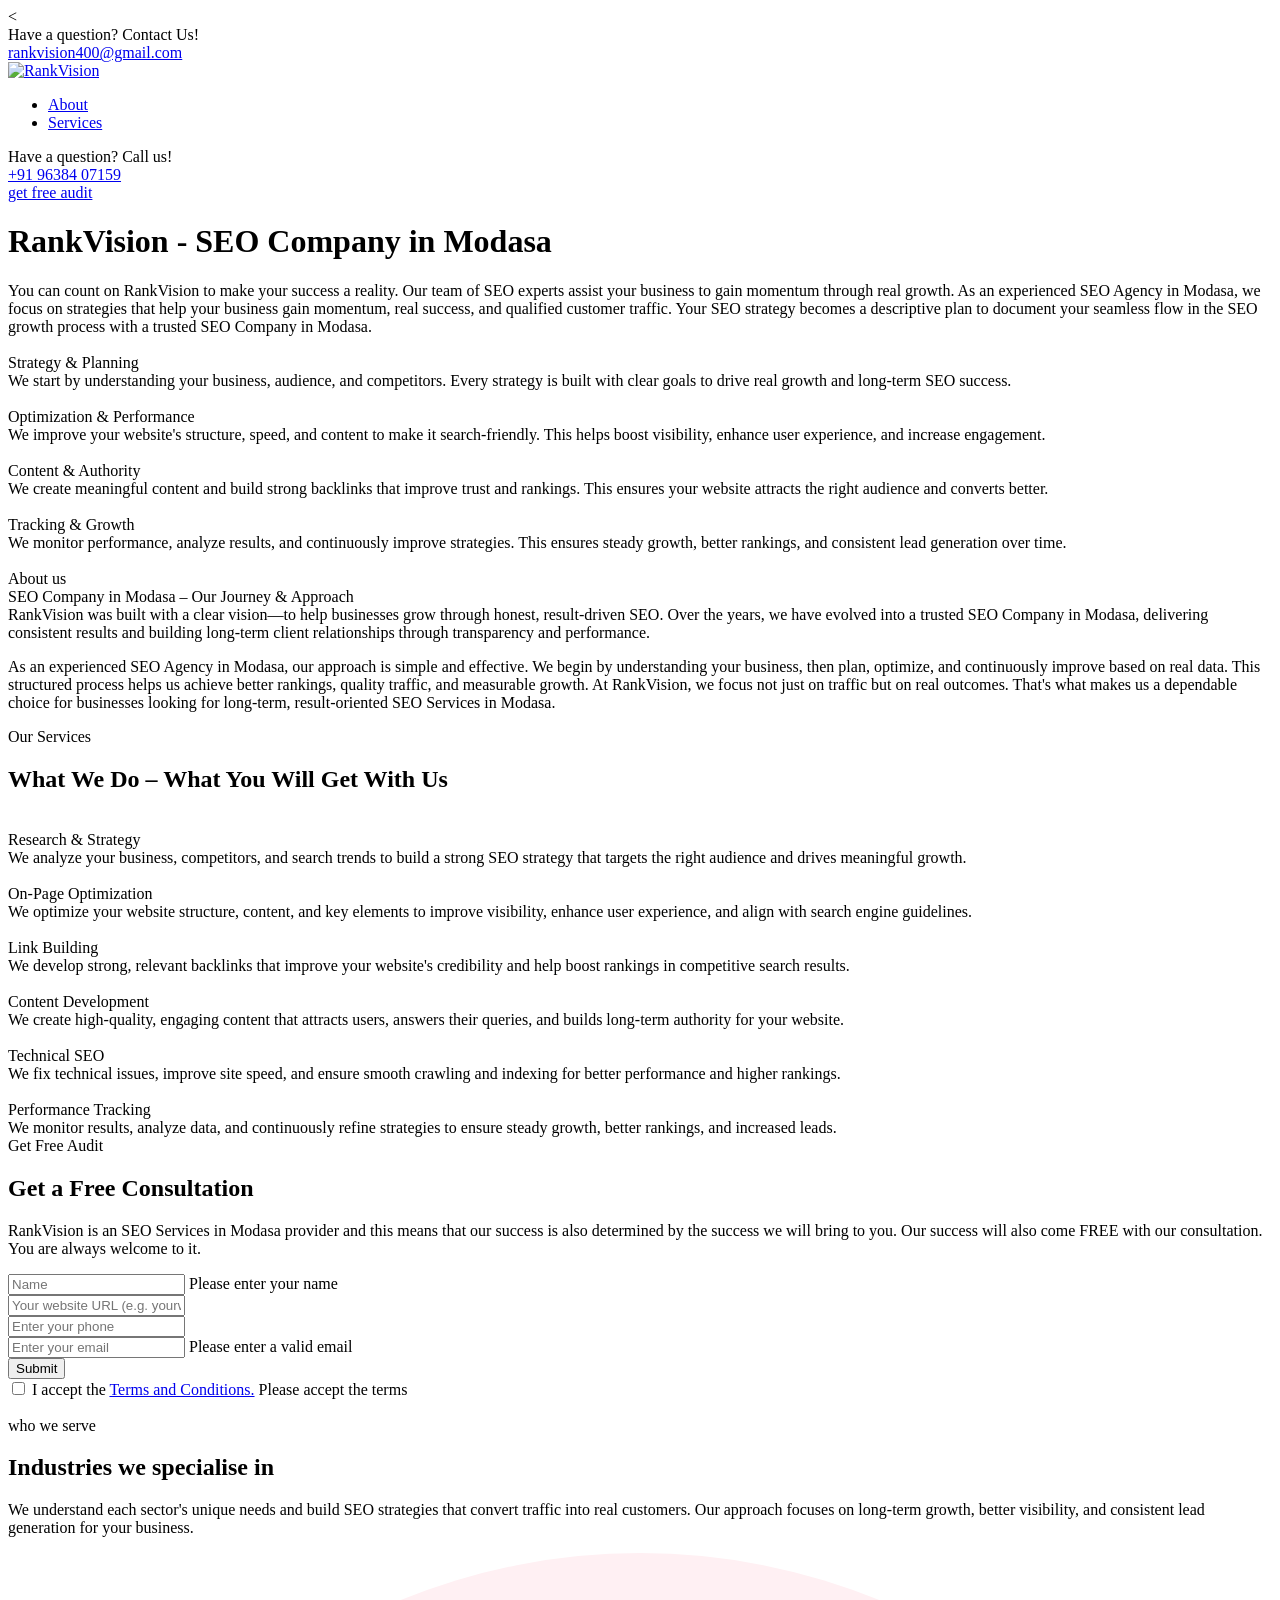
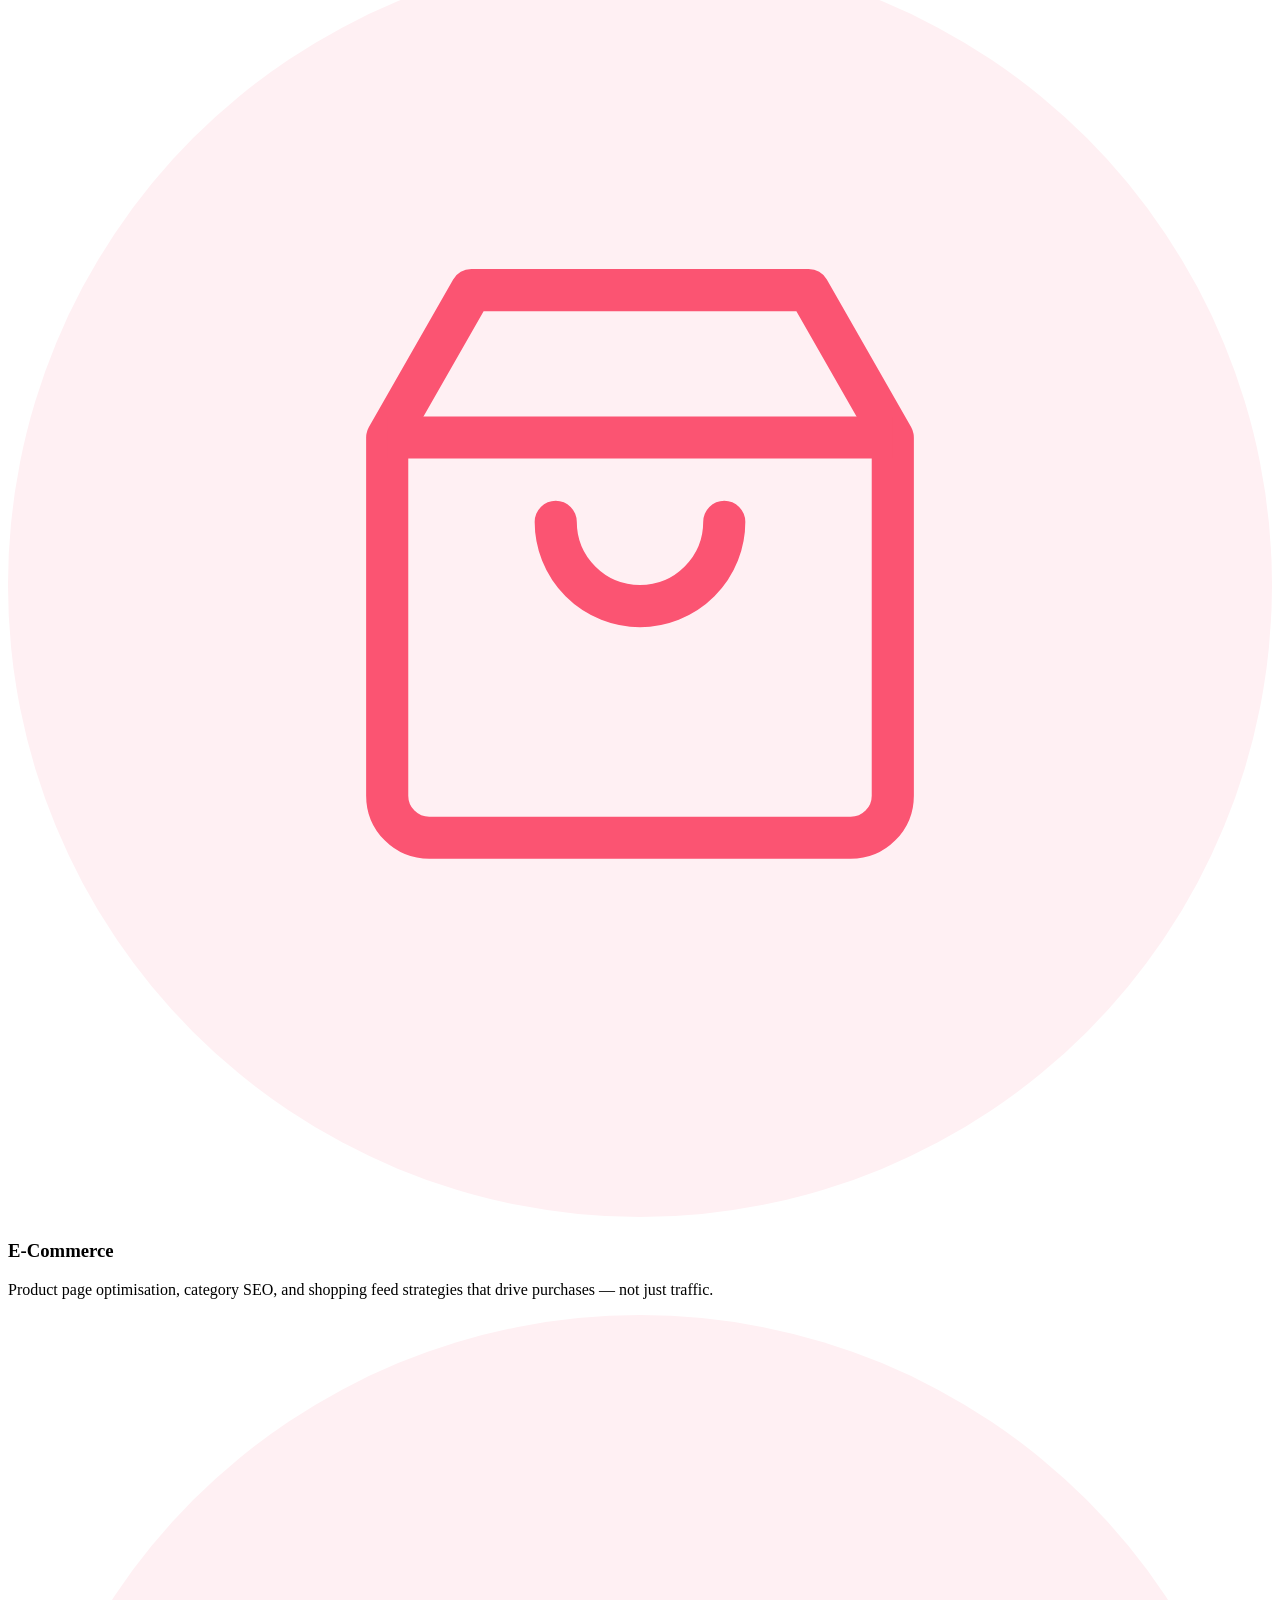
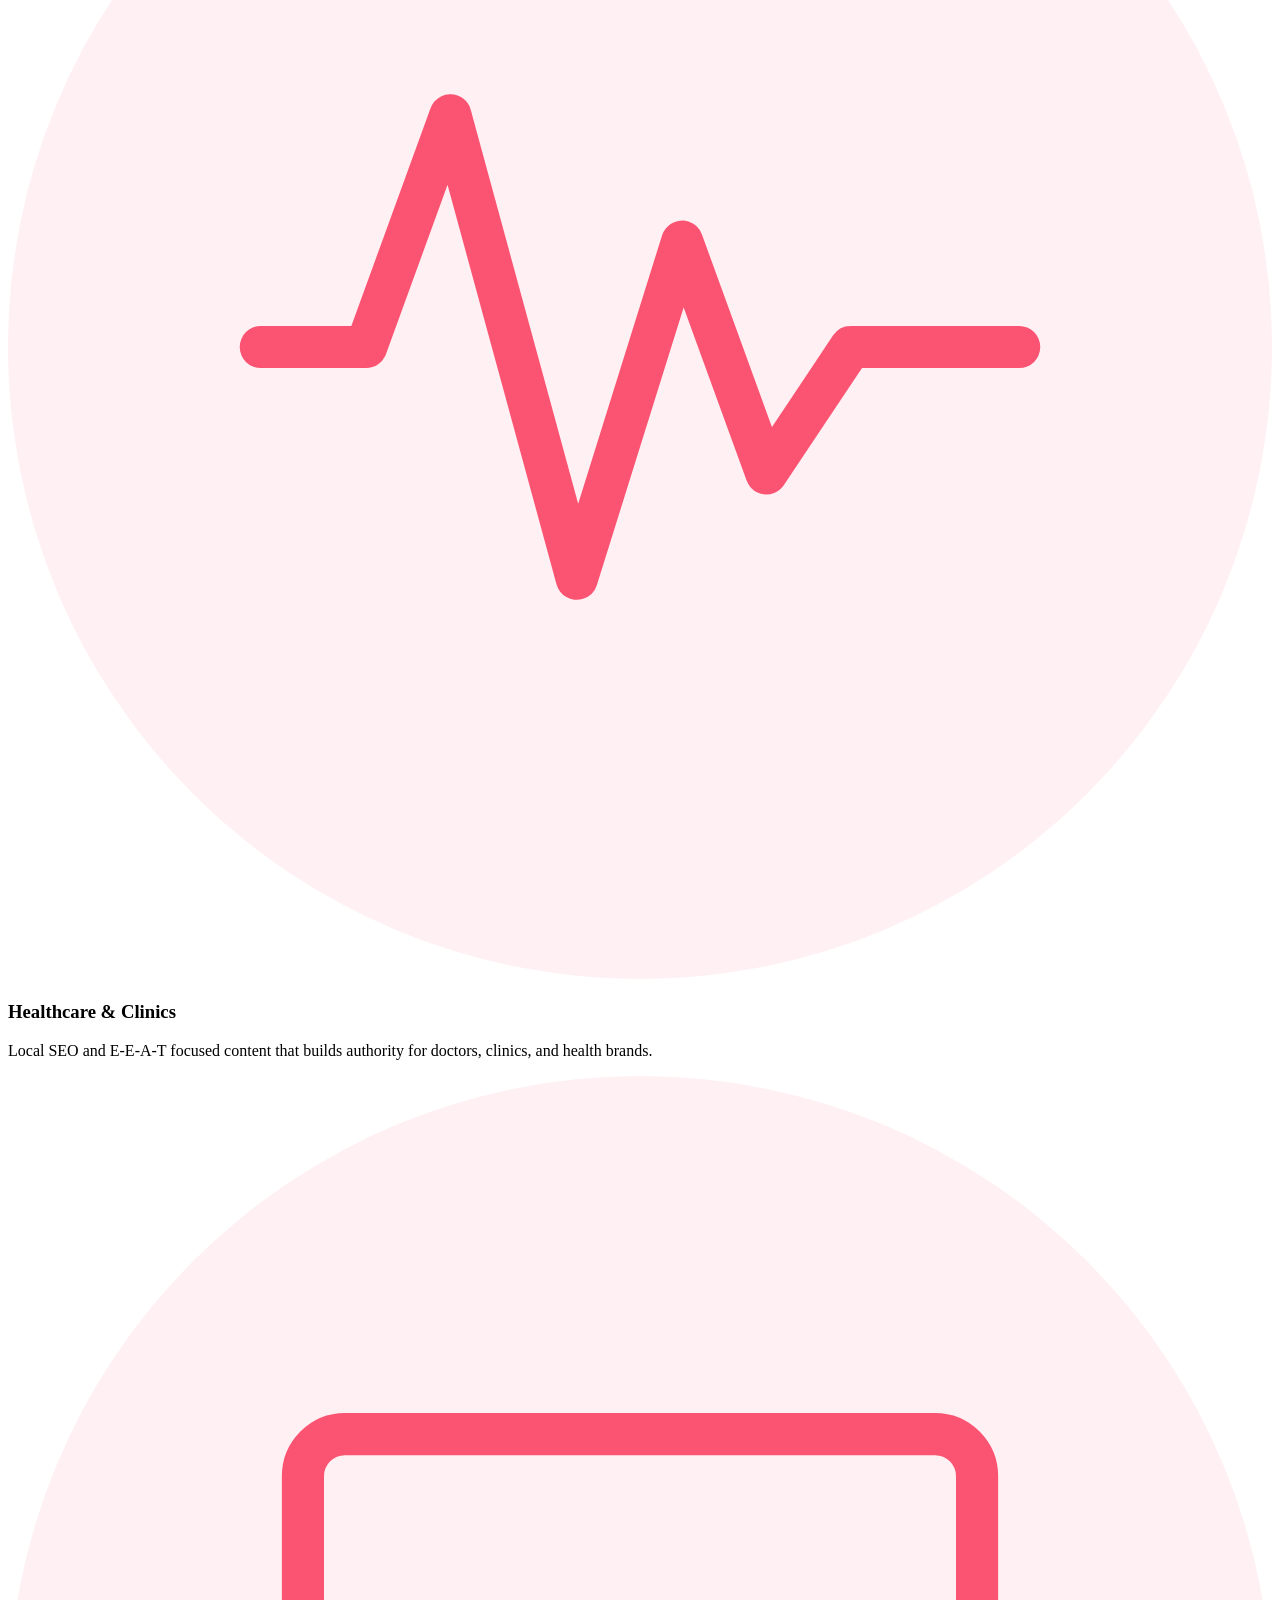
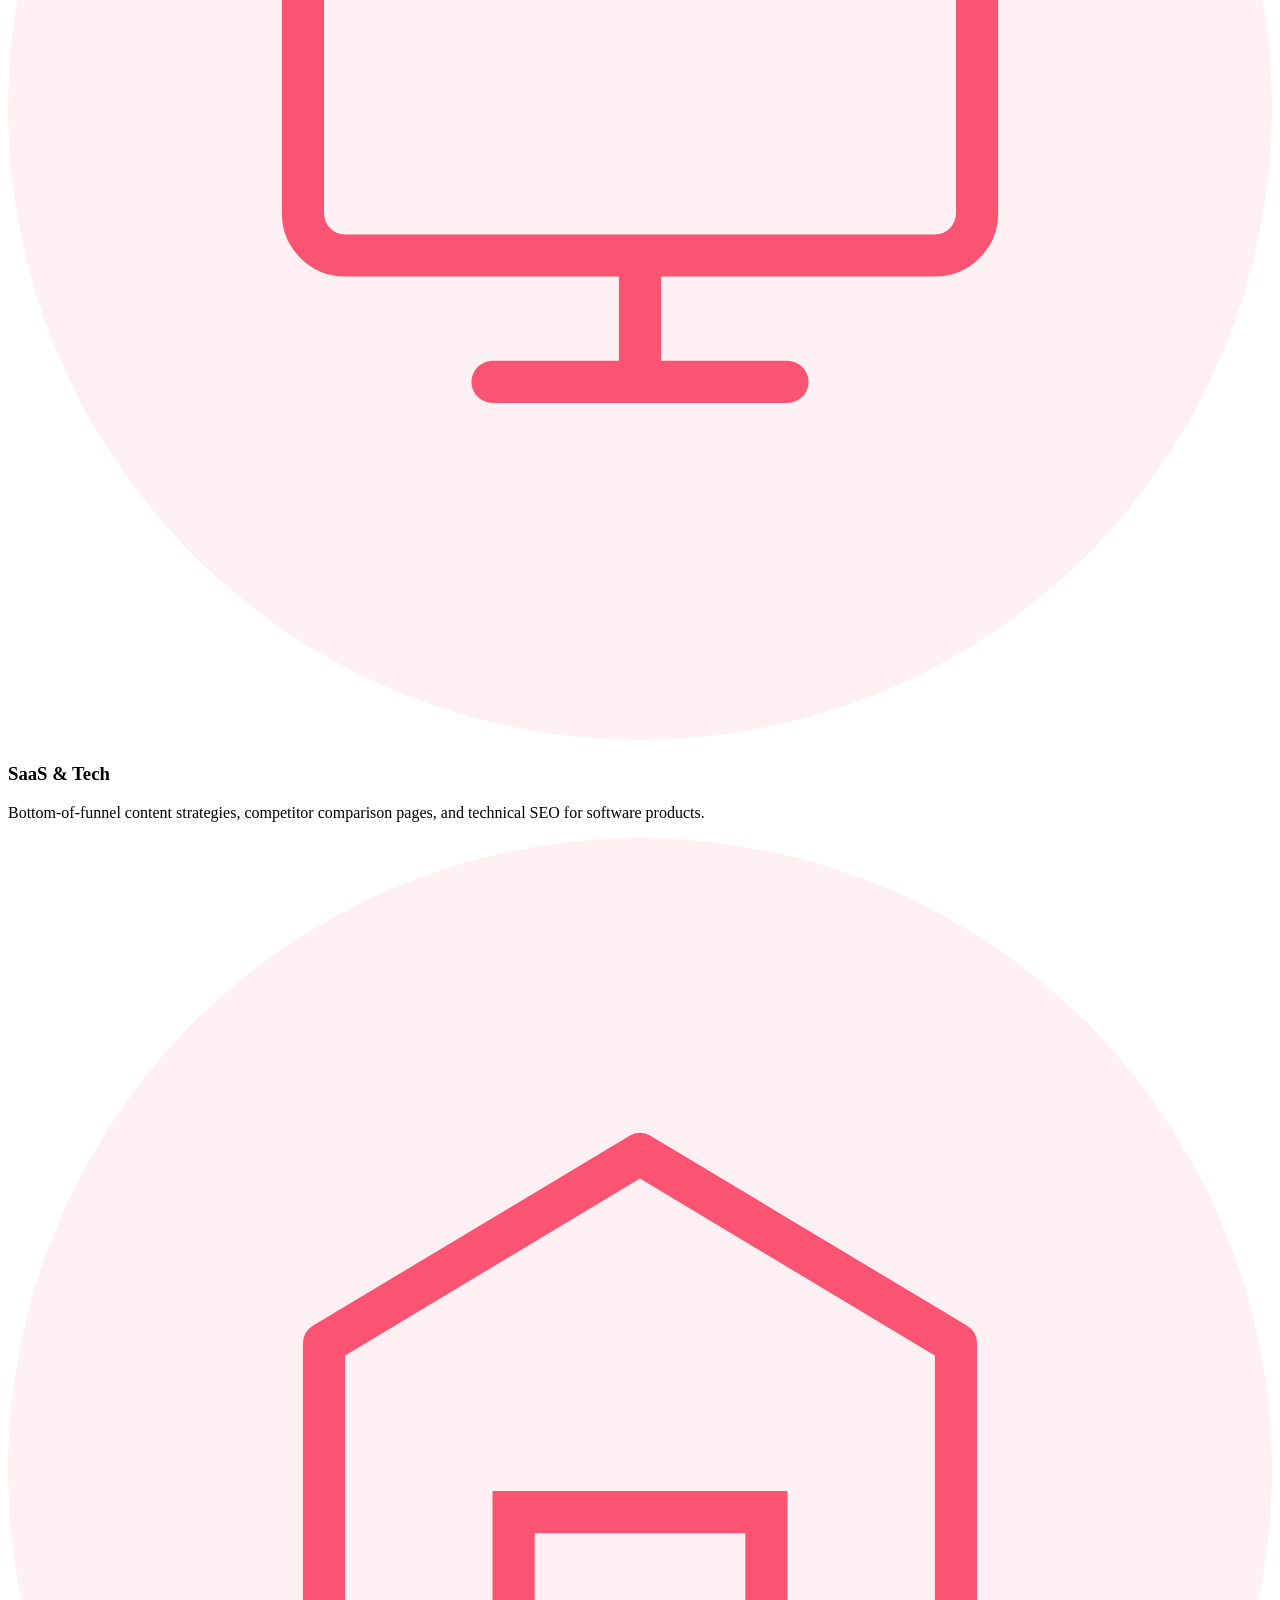
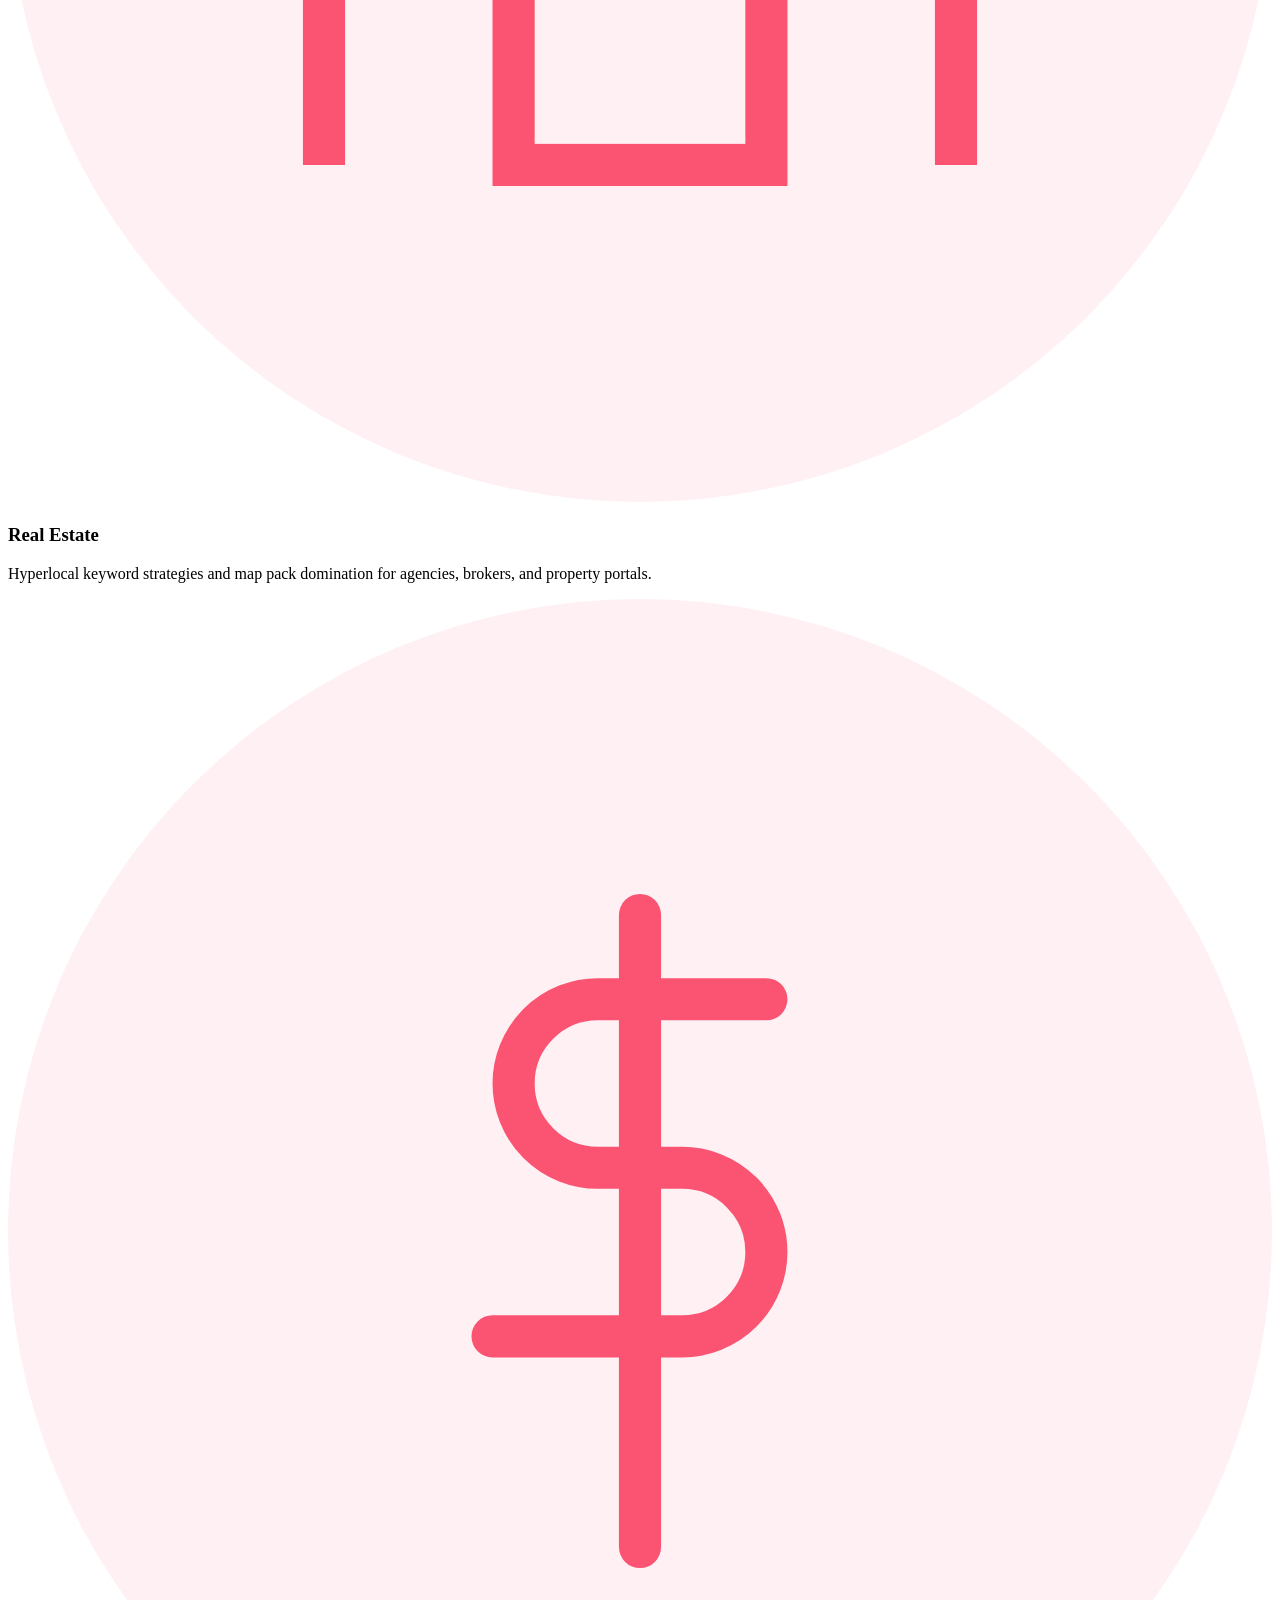
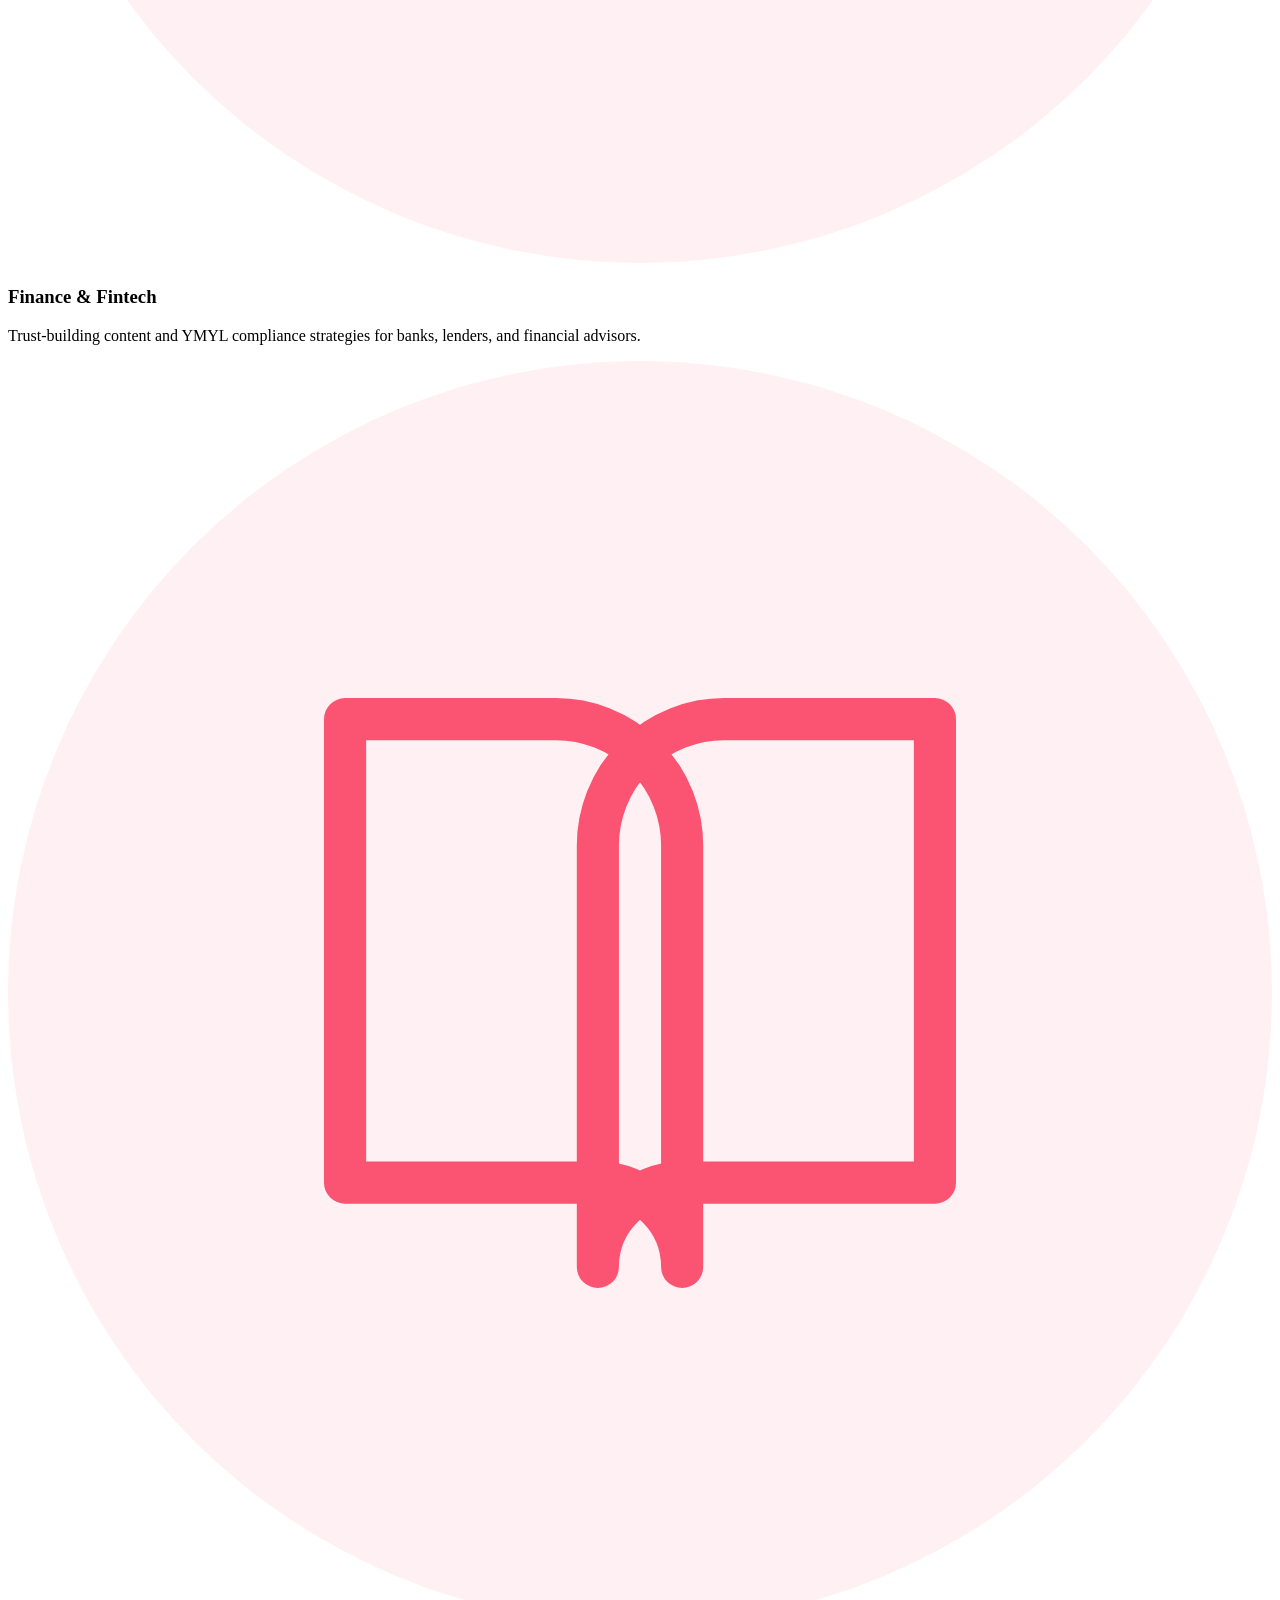
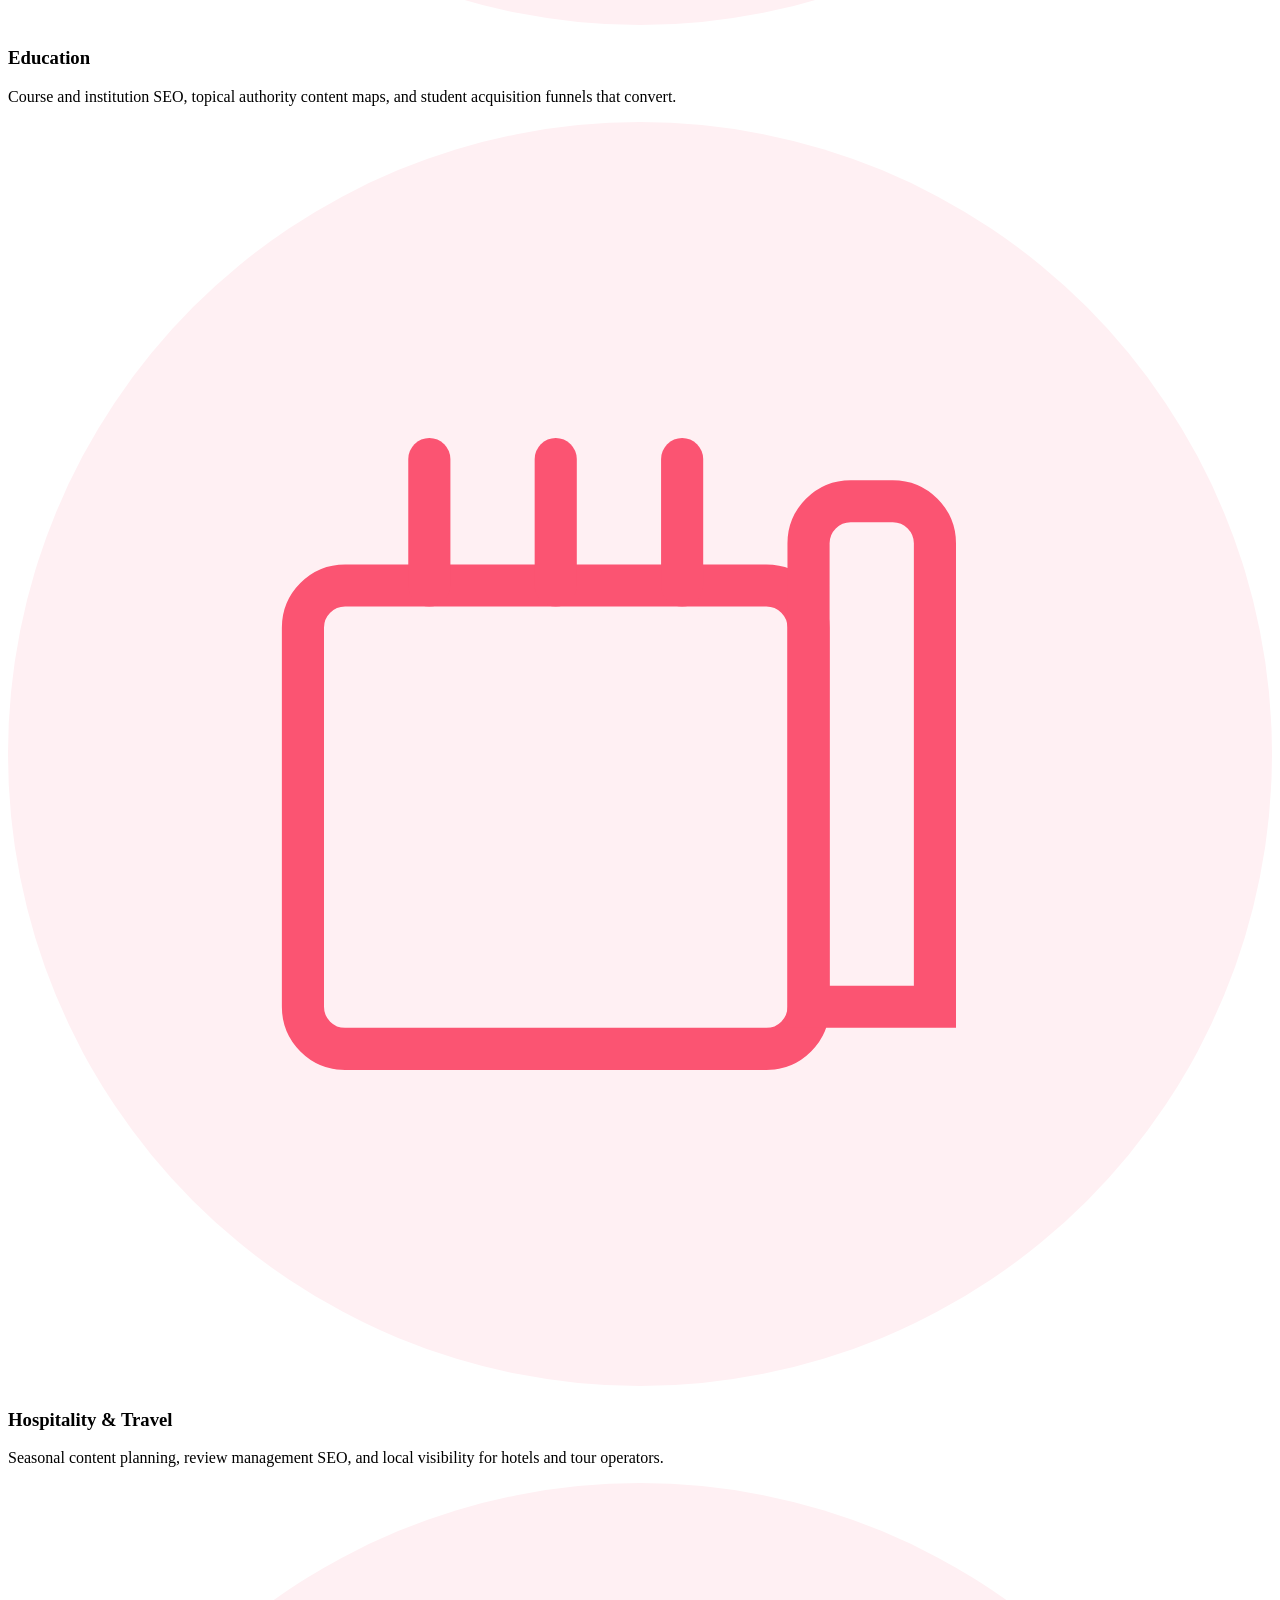
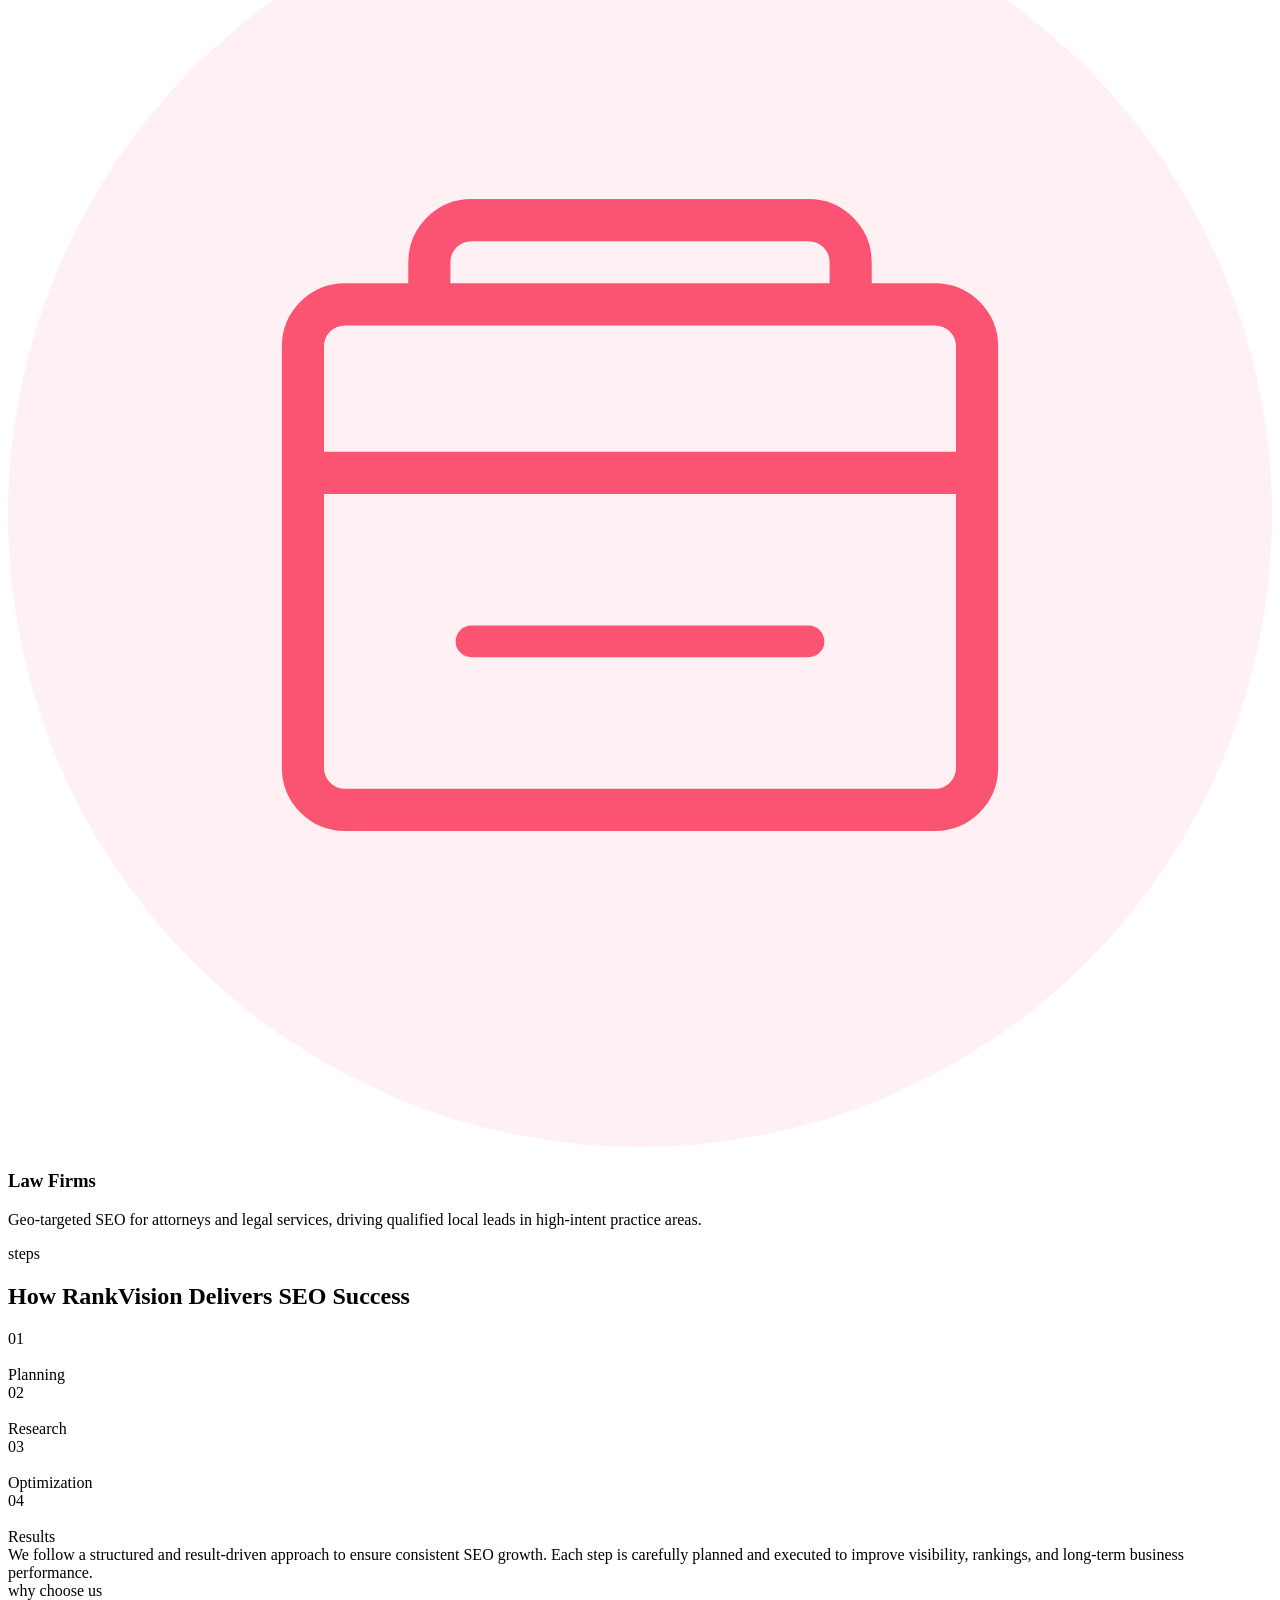
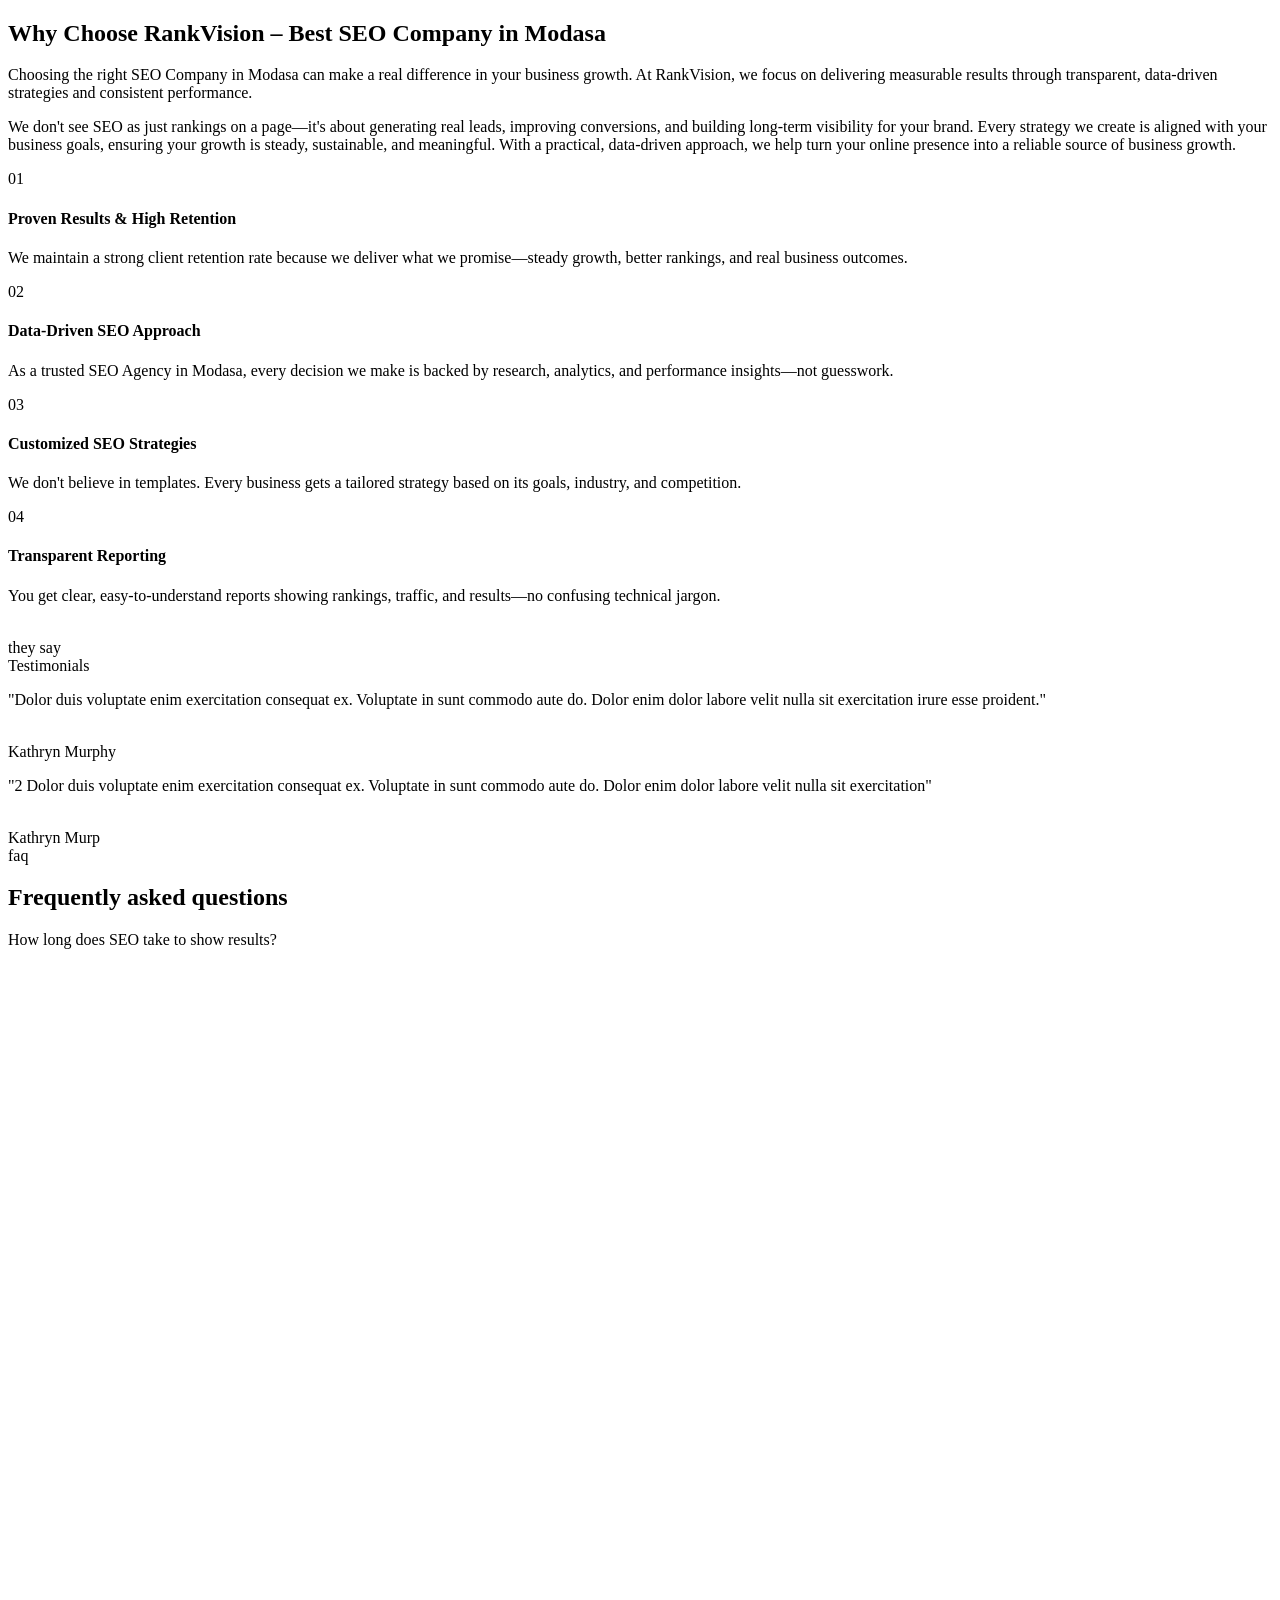
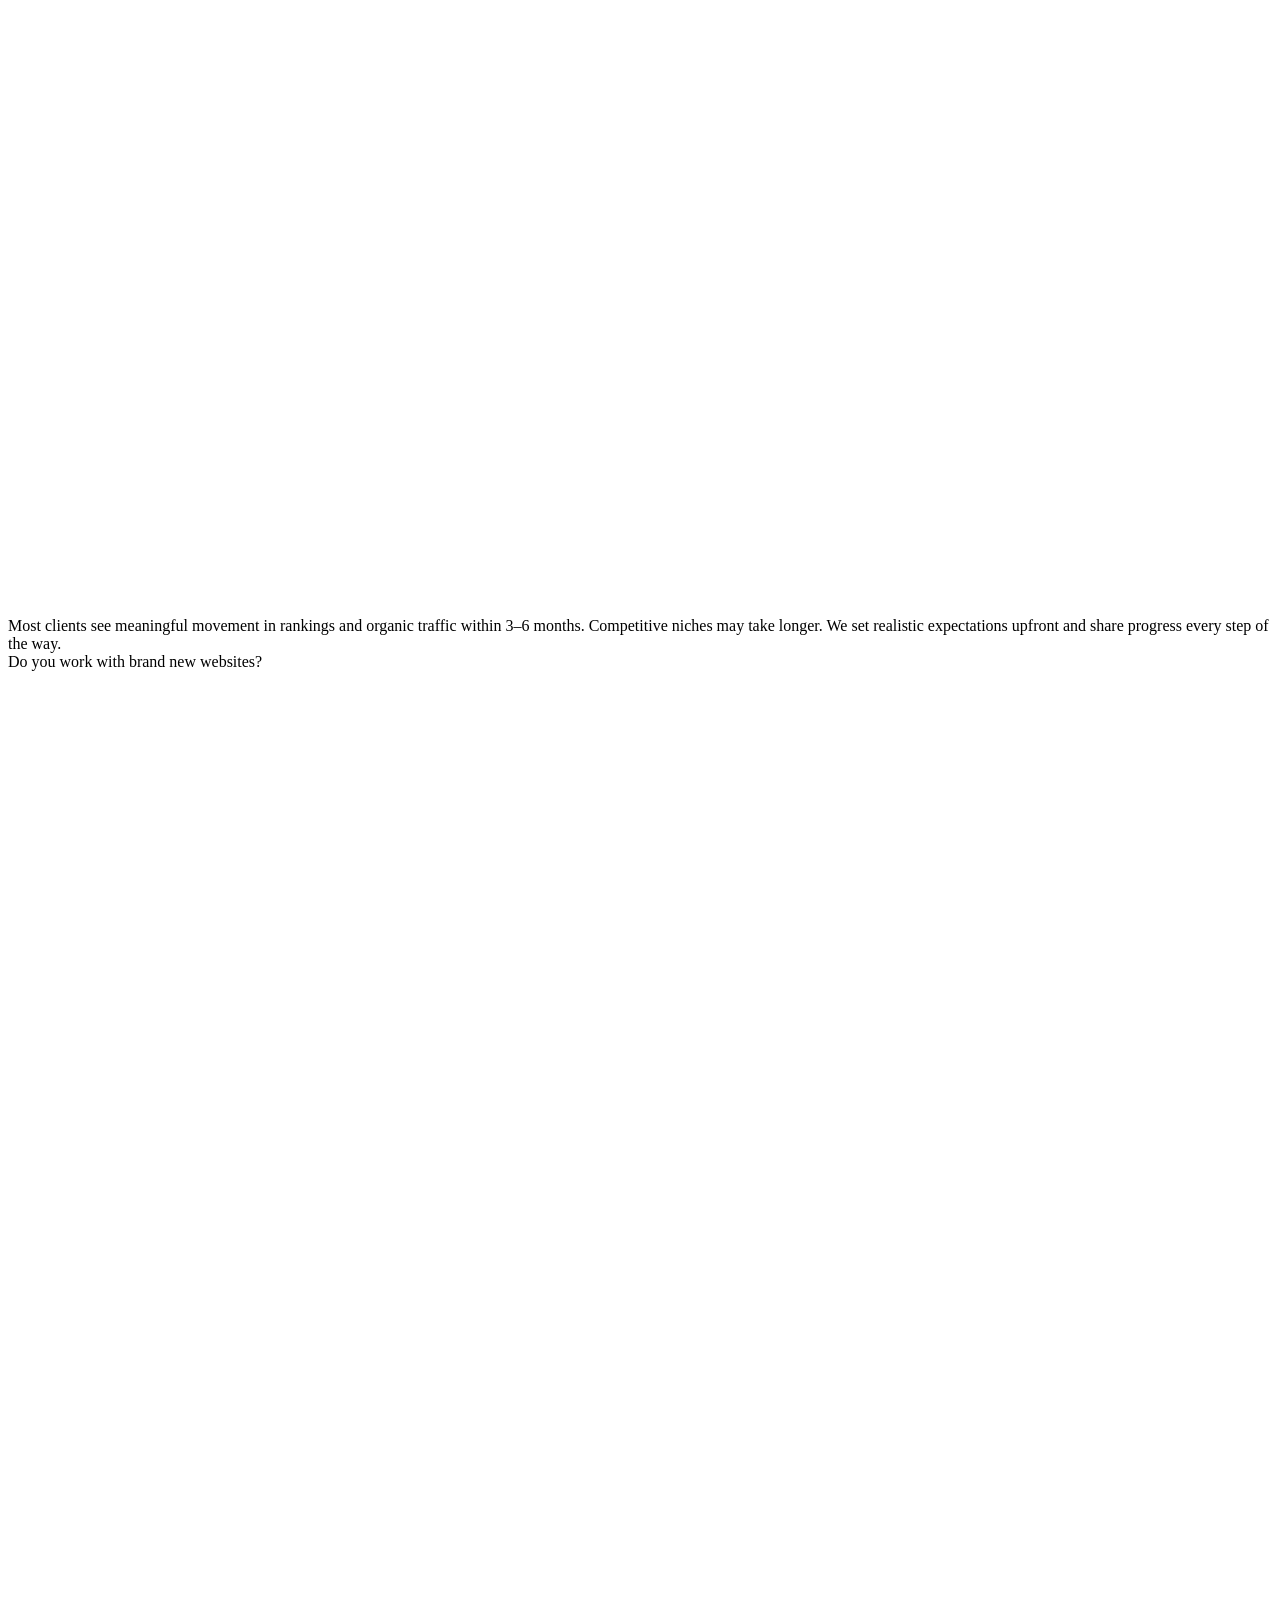
==== commit 4dab5b51: "Update index.html" ====
--- a/index.html
+++ b/index.html
@@ -146,7 +146,15 @@
 }
     </script>
 
-    
+    <!-- Google tag (gtag.js) -->
+<script async src="https://www.googletagmanager.com/gtag/js?id=G-T3R4HSFRBB"></script>
+<script>
+  window.dataLayer = window.dataLayer || [];
+  function gtag(){dataLayer.push(arguments);}
+  gtag('js', new Date());
+
+  gtag('config', 'G-T3R4HSFRBB');
+</script>
 
     <link rel="stylesheet" type="text/css" href="css/first-screen.css" />
     <!-- <link rel="stylesheet" type="text/css" href="css/first-screen-inner.css" /> -->
@@ -229,9 +237,9 @@
 
                         </div>
                         <div class="phone-item">
-                            <div class="footer-title header-title-phone">Have a question? Call us!</div>
+                            <div class="footer-title header-title-phone">Have a question? Contact Us!</div>
                             <div class="footer-phone__item">
-                                <i class="icon-phone"></i><a href="tel:+919638407159">+91 96384 07159</a>
+                                <i class="icon-mail"></i><a href="mailto:rankvision400@gmail.com">rankvision400@gmail.com</a>
                             </div>
                         </div>
                     </div>
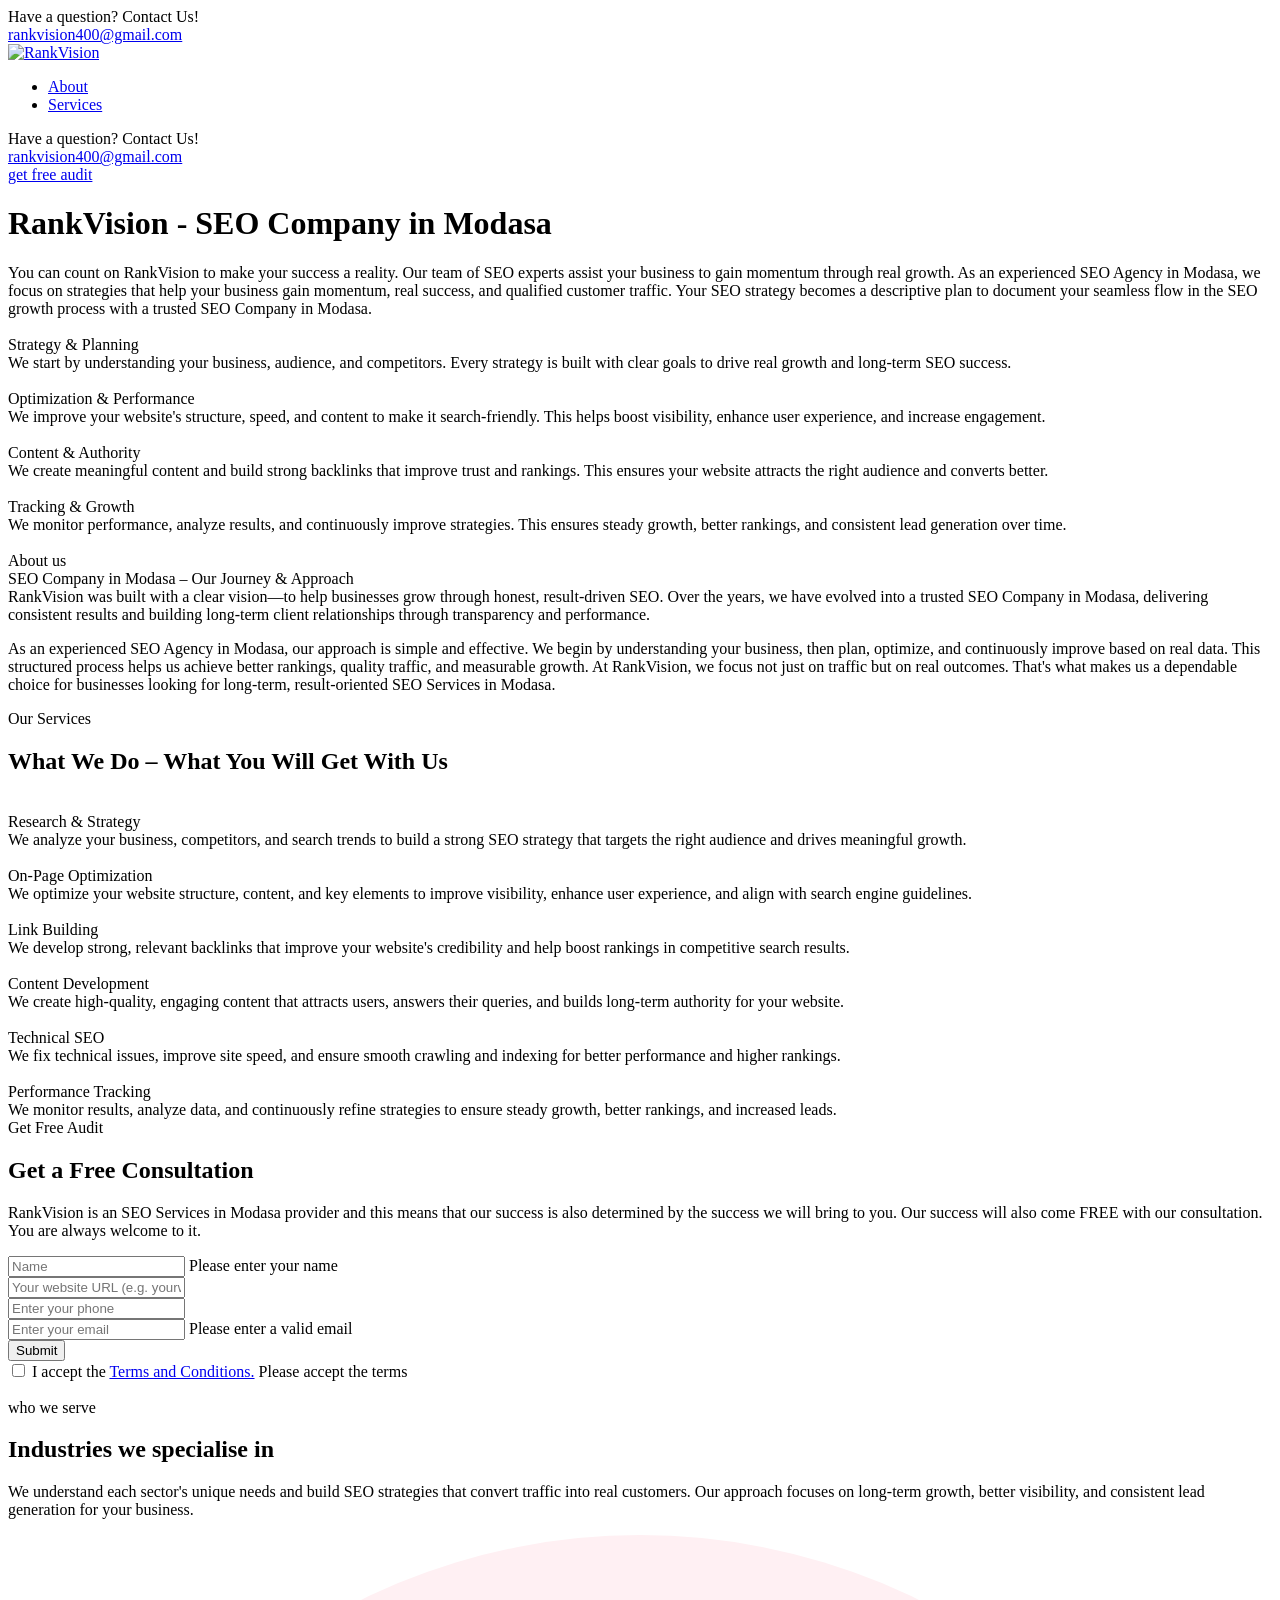
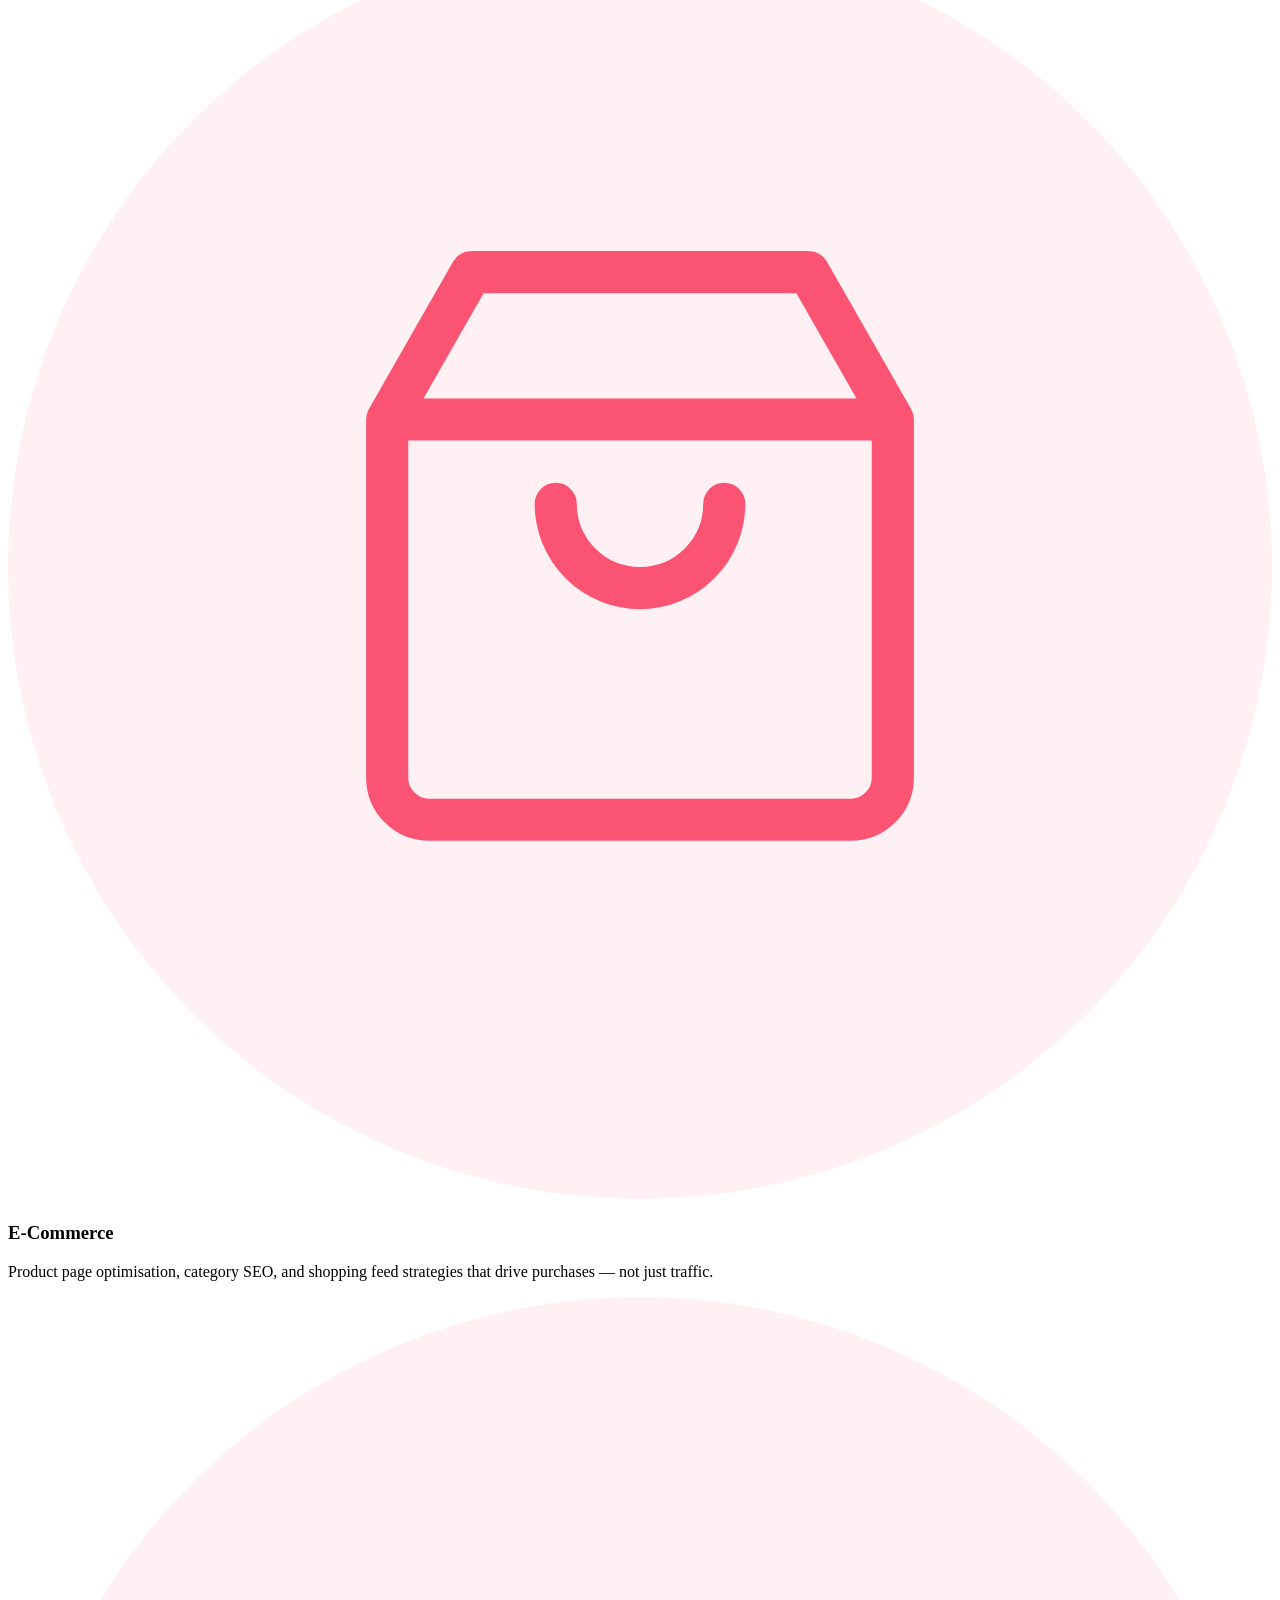
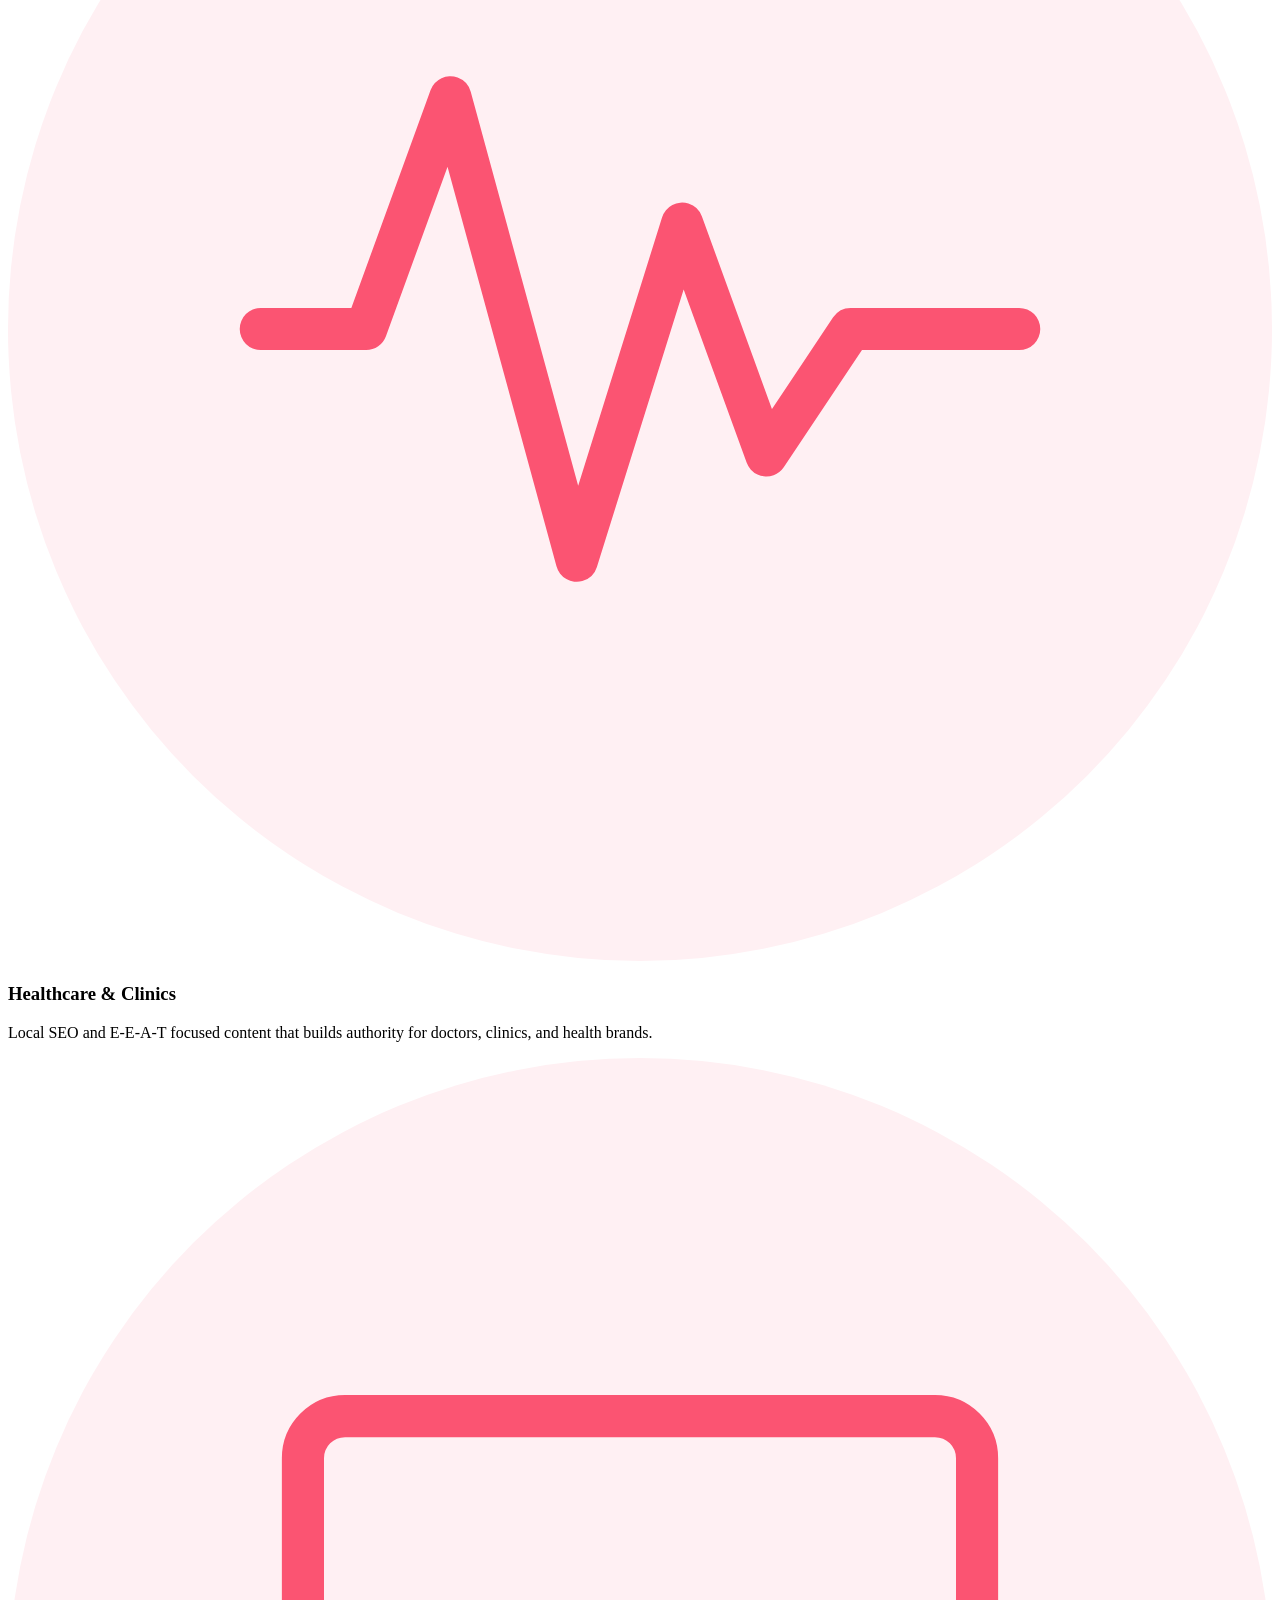
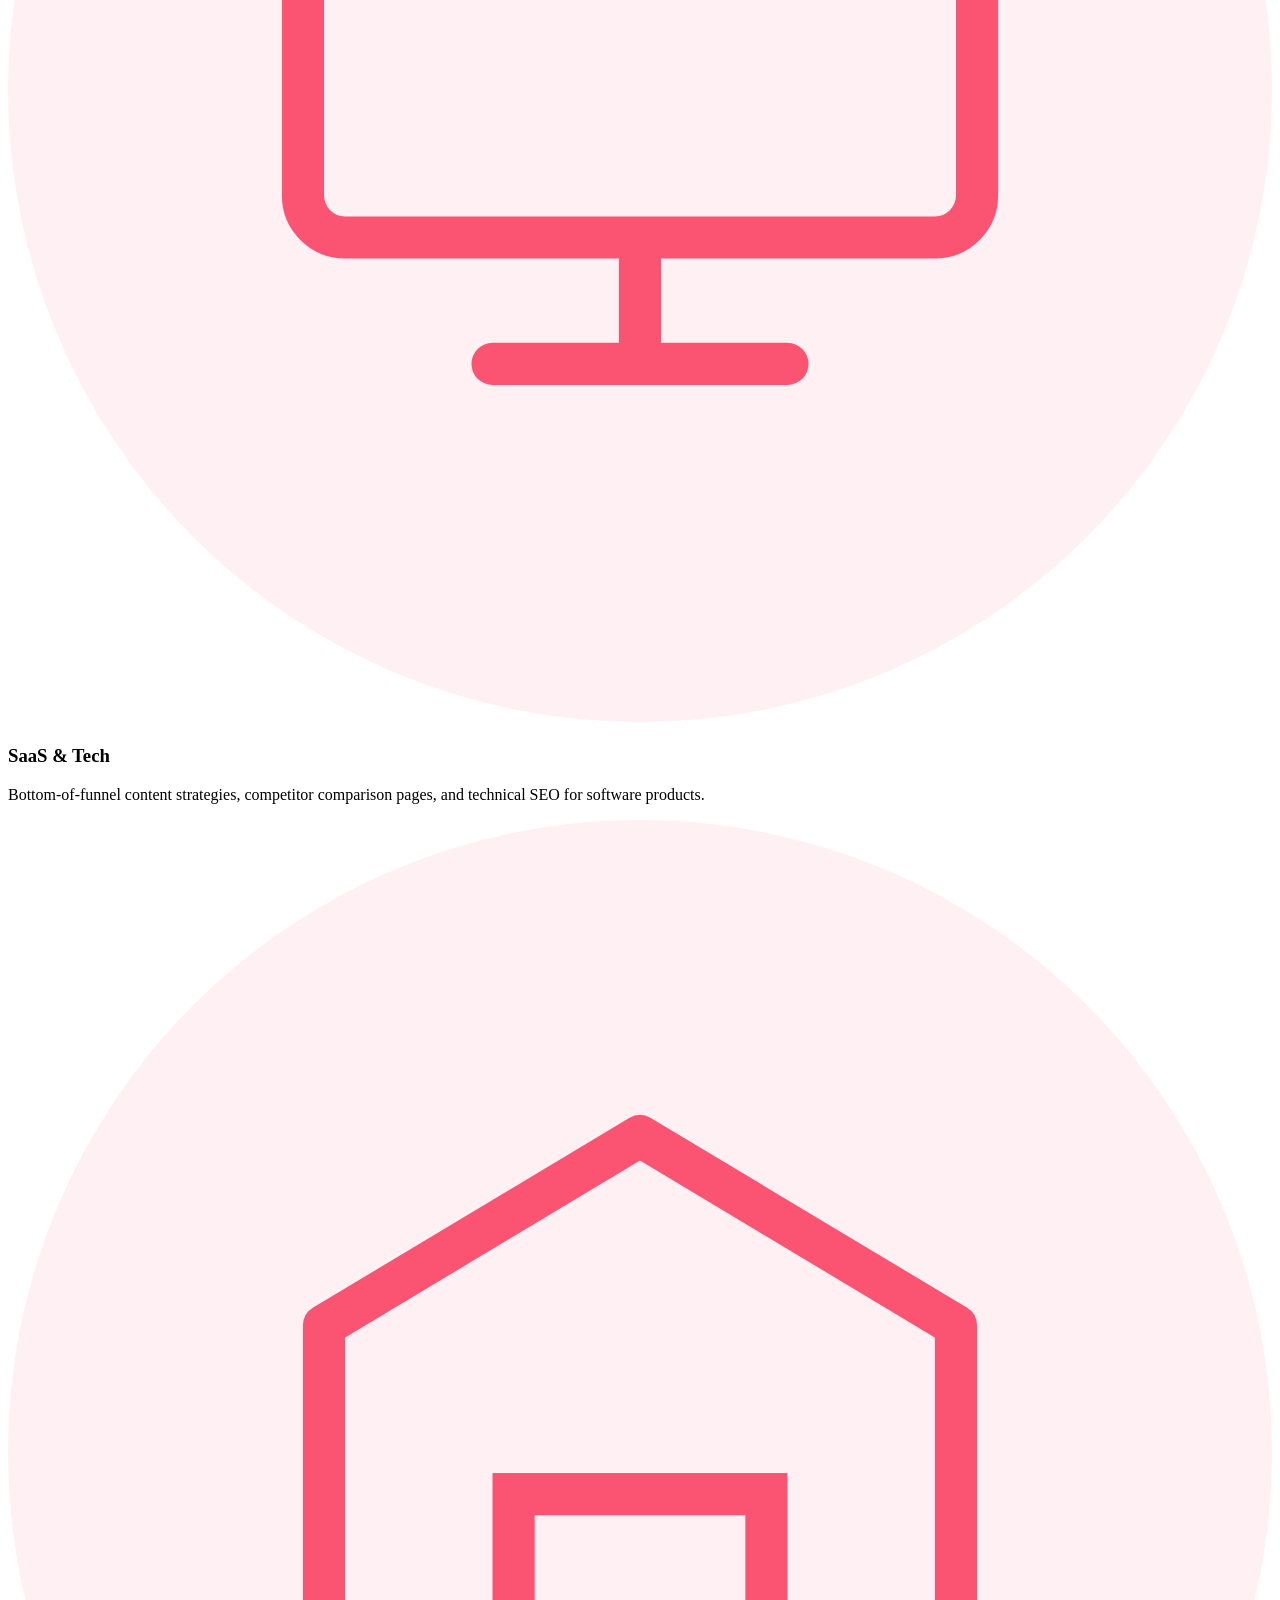
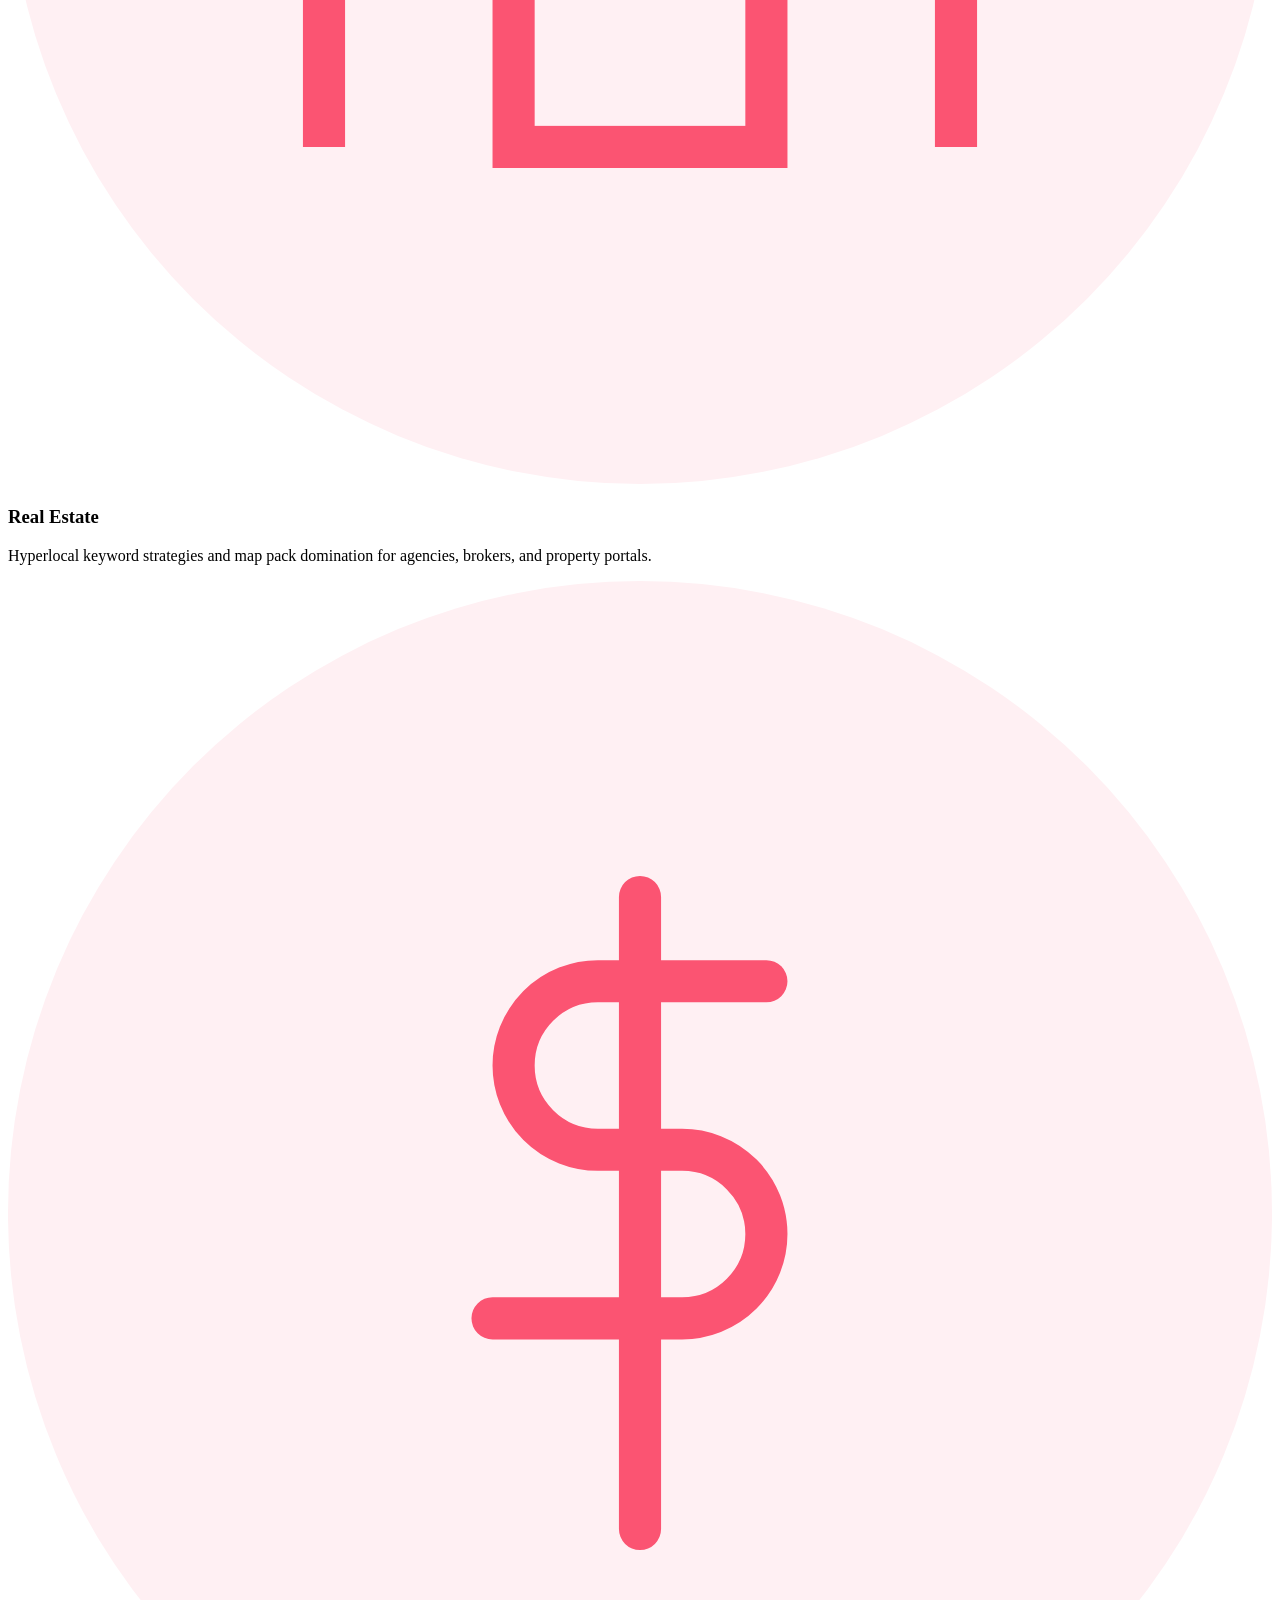
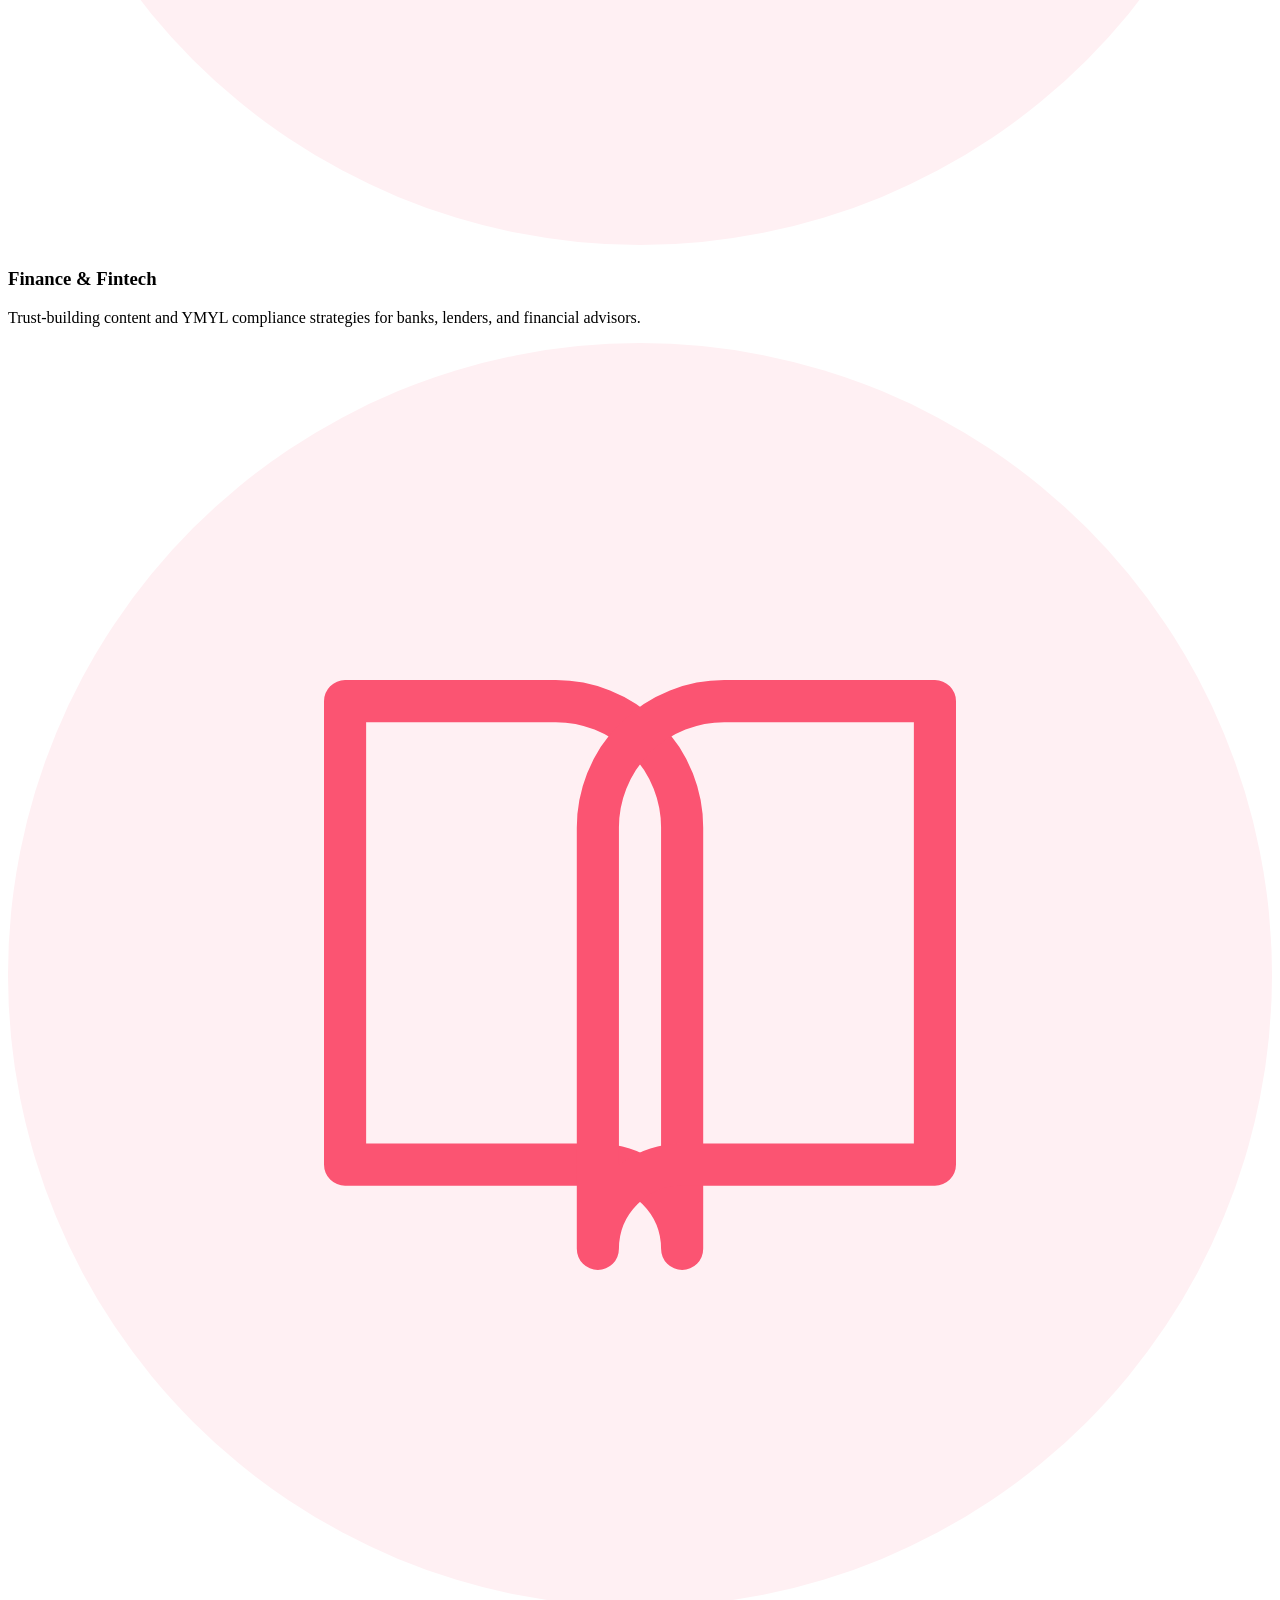
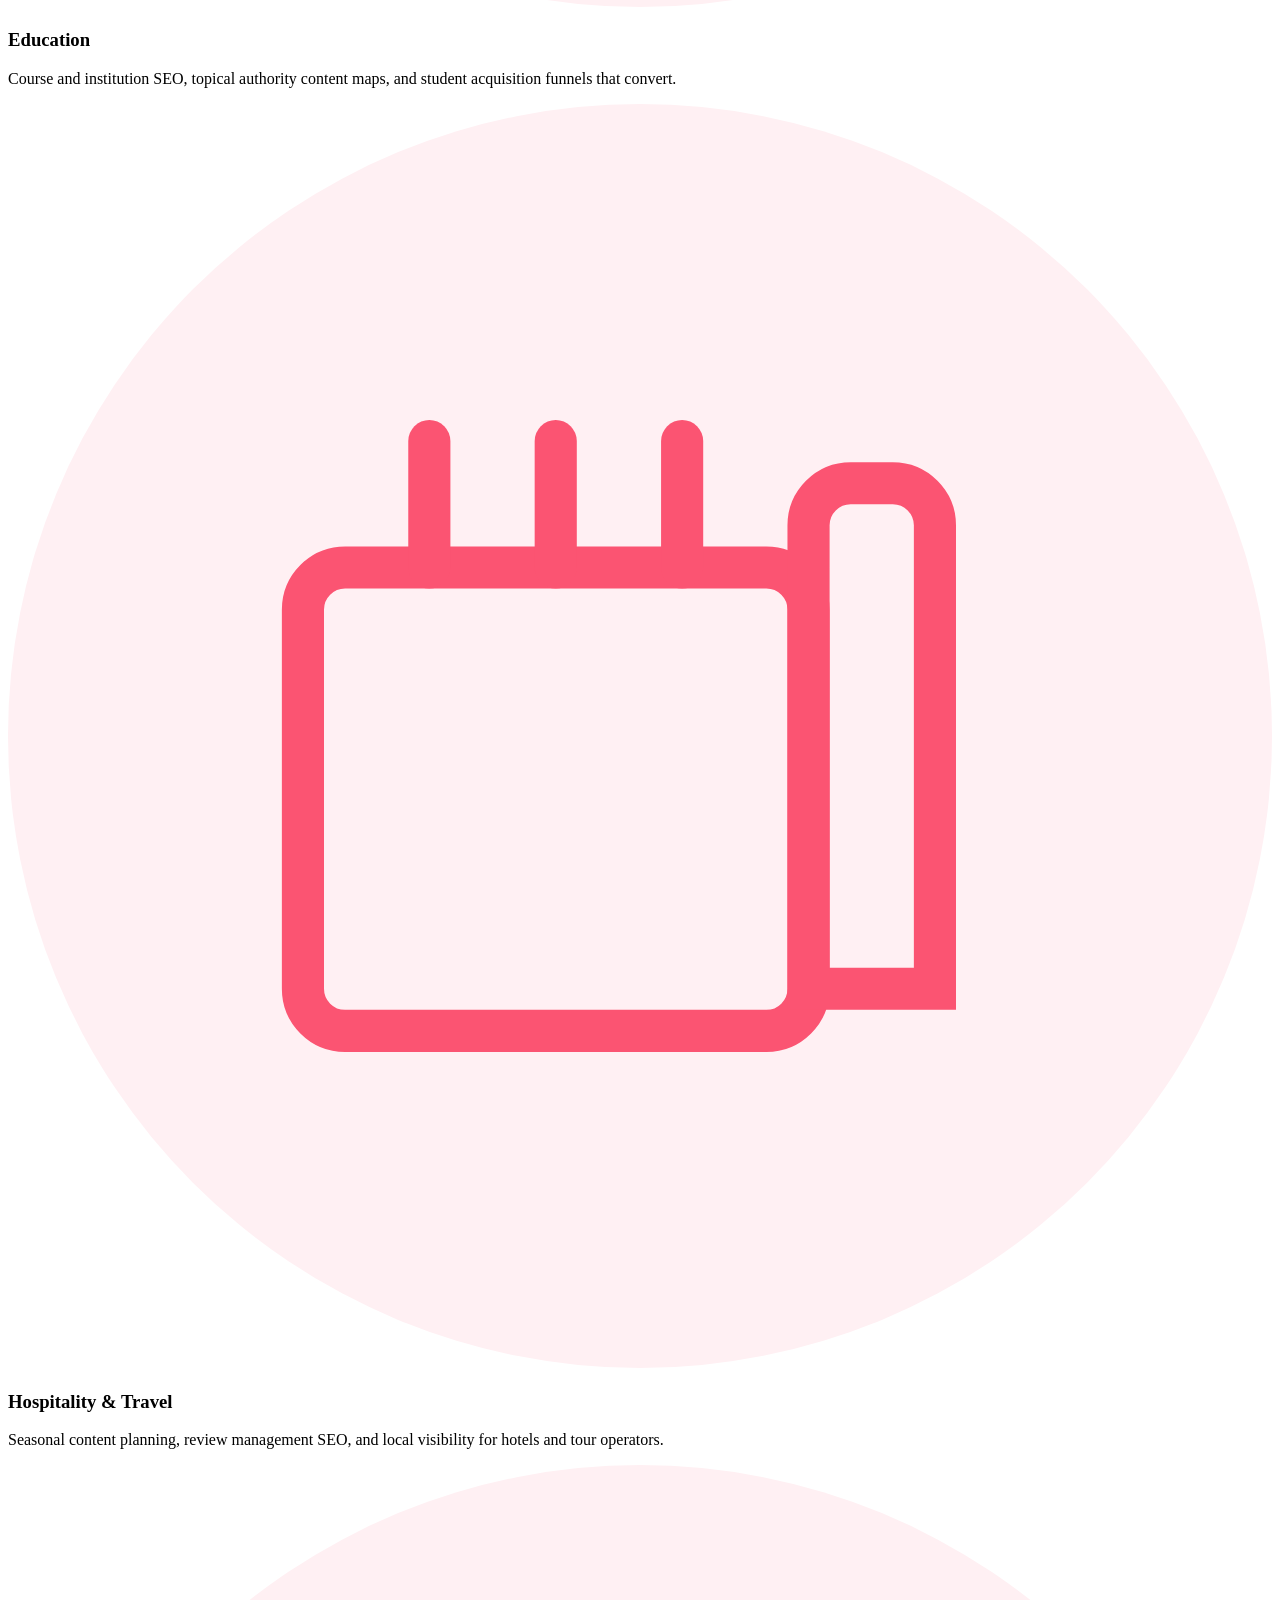
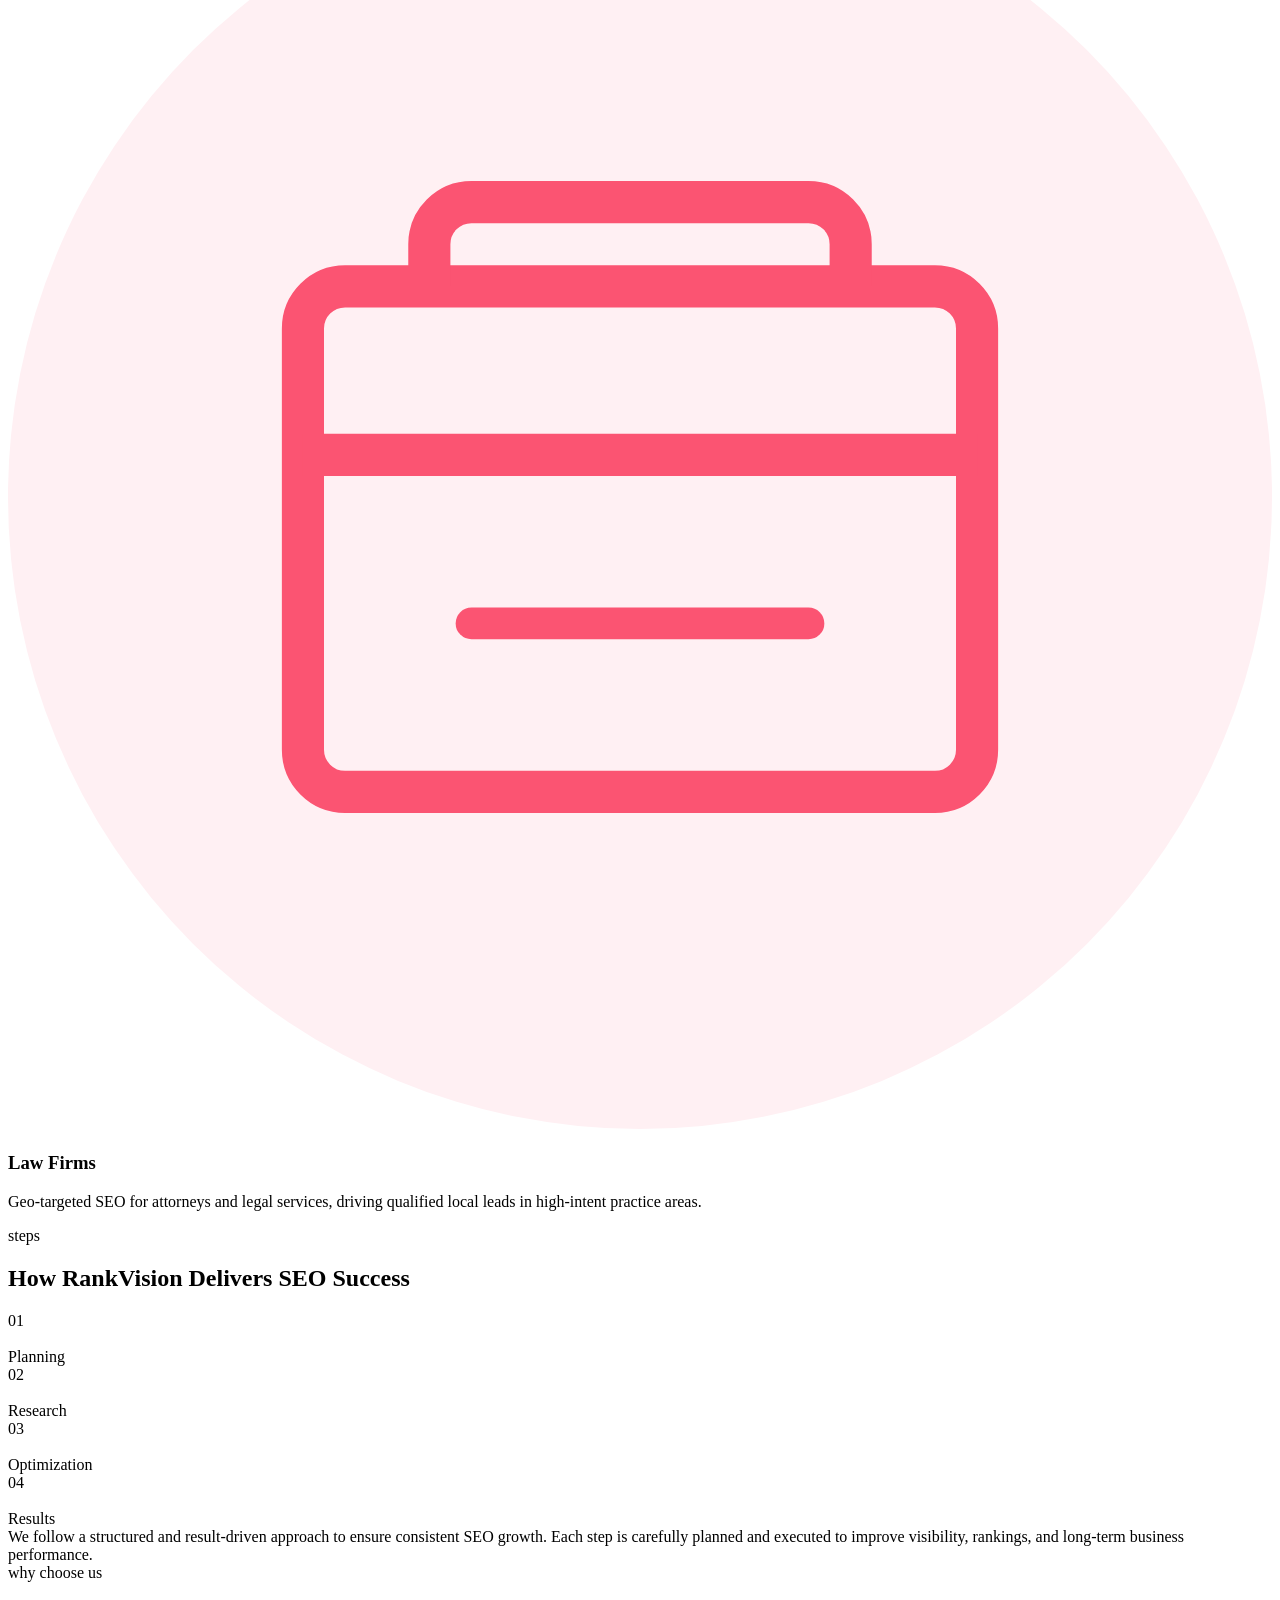
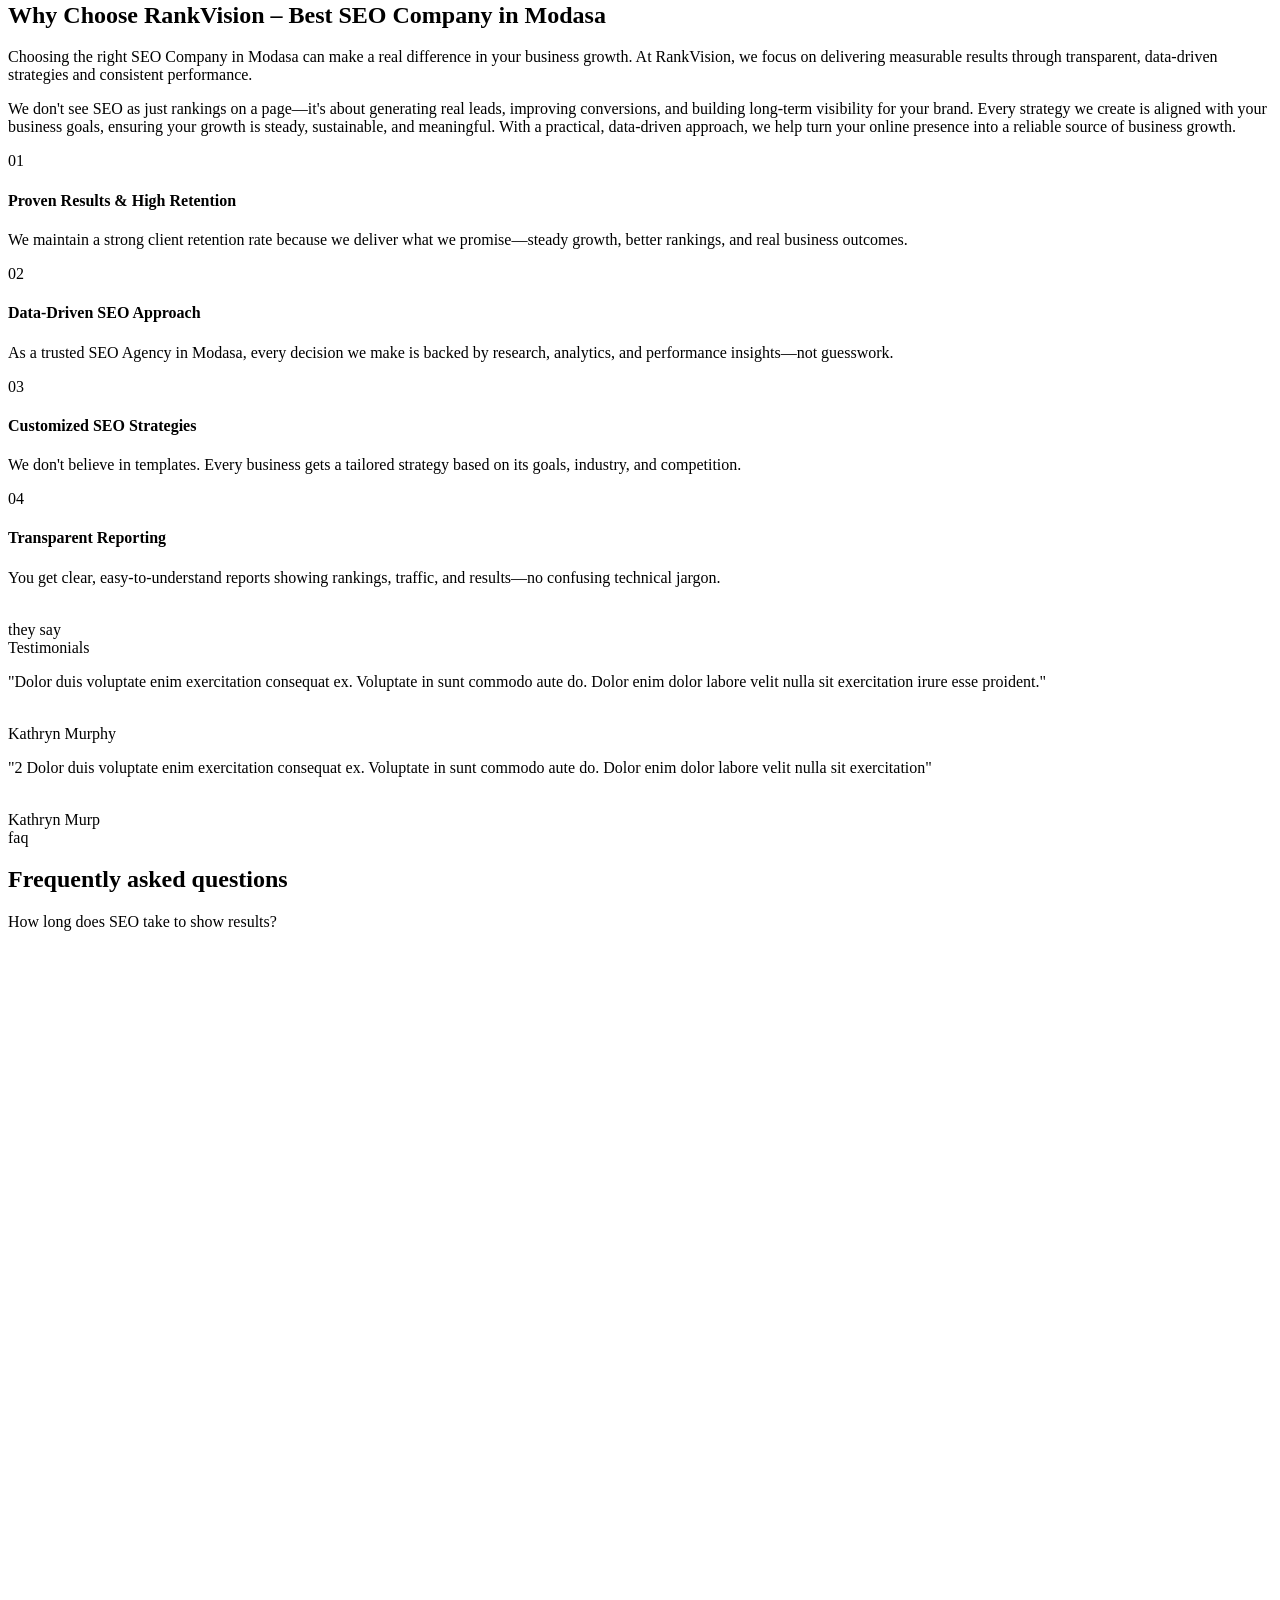
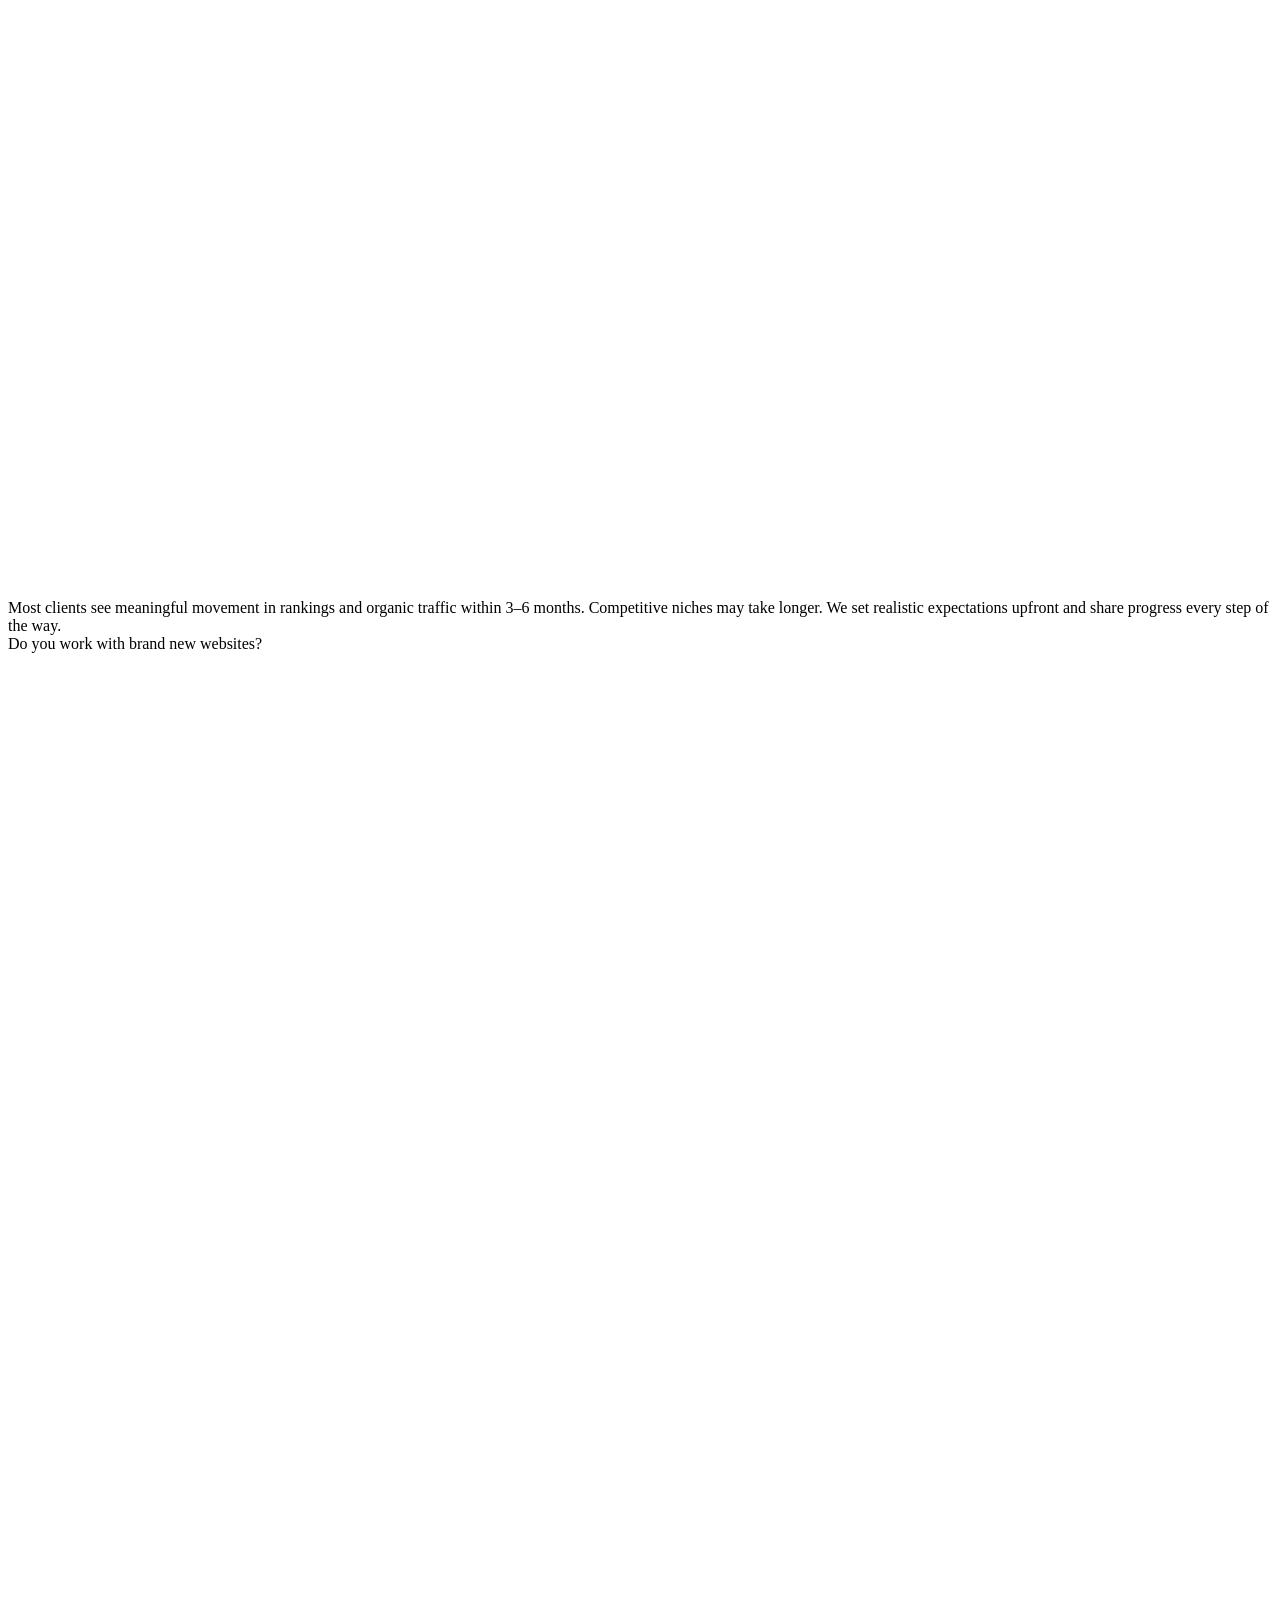
==== commit 4fc23a69: "Update index.html" ====
--- a/index.html
+++ b/index.html
@@ -2,7 +2,7 @@
 <html lang="en">
 
 <head>
-    <<meta http-equiv="content-type" content="text/html;charset=utf-8" />
+    <meta http-equiv="content-type" content="text/html;charset=utf-8" />
     <meta http-equiv="X-UA-Compatible" content="IE=edge" />
     <meta name="viewport" content="width=device-width, initial-scale=1.0, minimum-scale=1.0, maximum-scale=2.0">
     <link rel="icon" type="image/x-icon" href="favicon.ico" />
@@ -275,9 +275,9 @@
 
                             </div>
                             <div class="phone-item">
-                                <div class="footer-title footer-title_phone">Have a question? Call us!</div>
+                                <div class="footer-title footer-title_phone">Have a question? Contact Us!</div>
                                 <div class="footer-phone__item">
-                                    <i class="icon-phone"></i><a href="tel:+919638407159">+91 96384 07159</a>
+                                    <i class="icon-mail"></i><a href="mailto:rankvision400@gmail.com">rankvision400@gmail.com</a>
                                 </div>
                             </div>
                         </div>
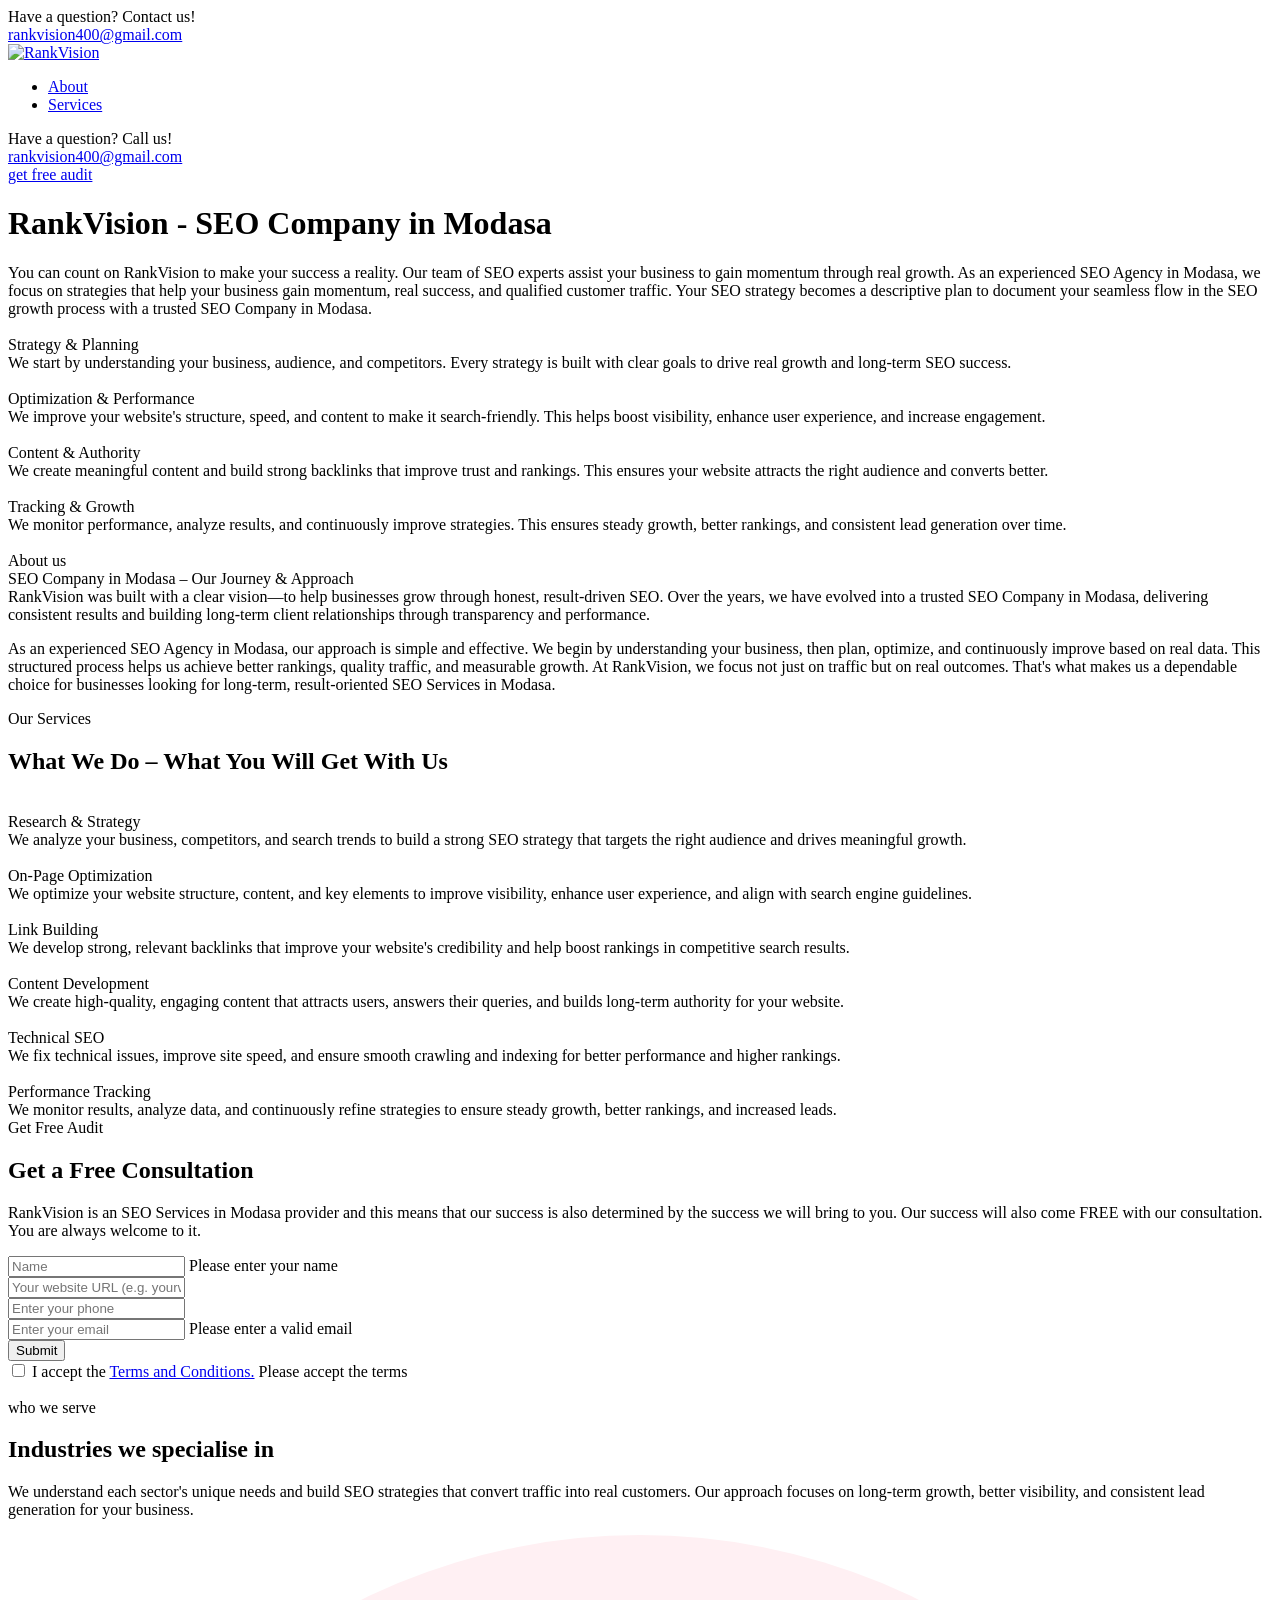
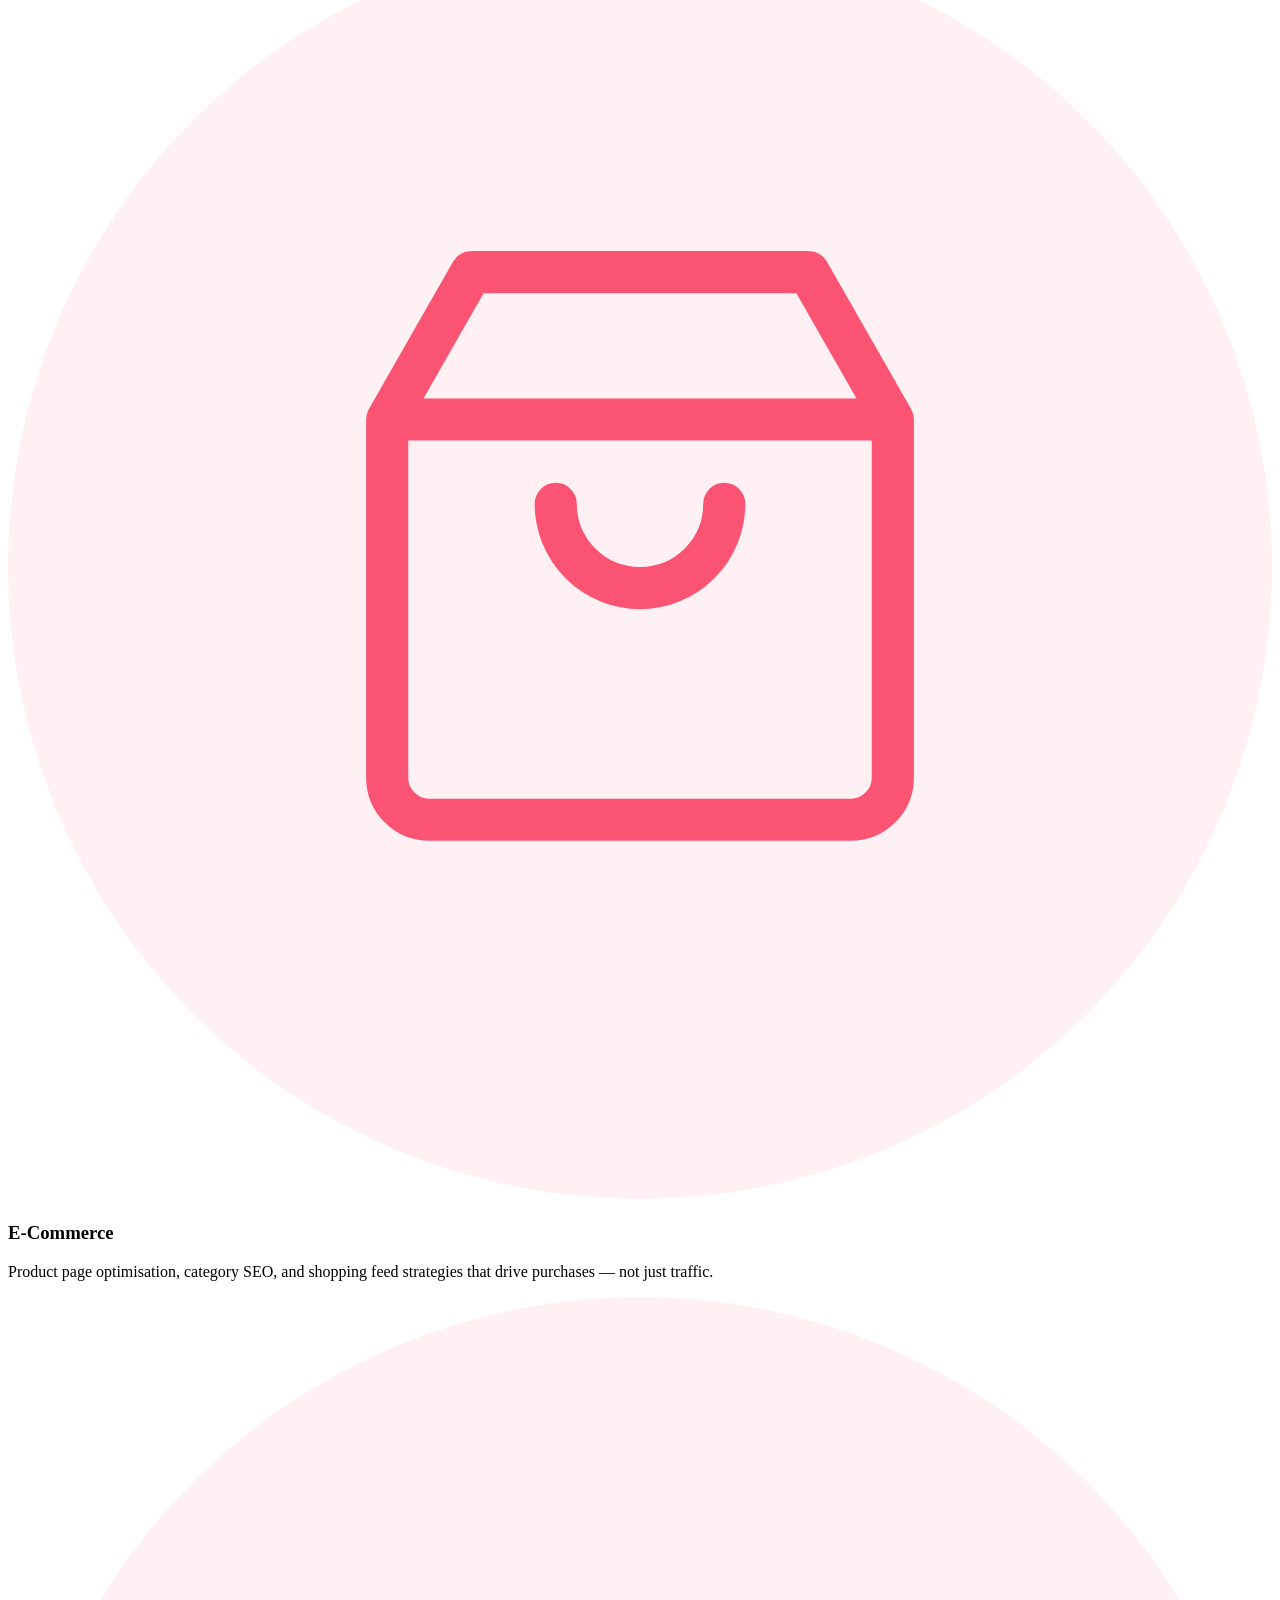
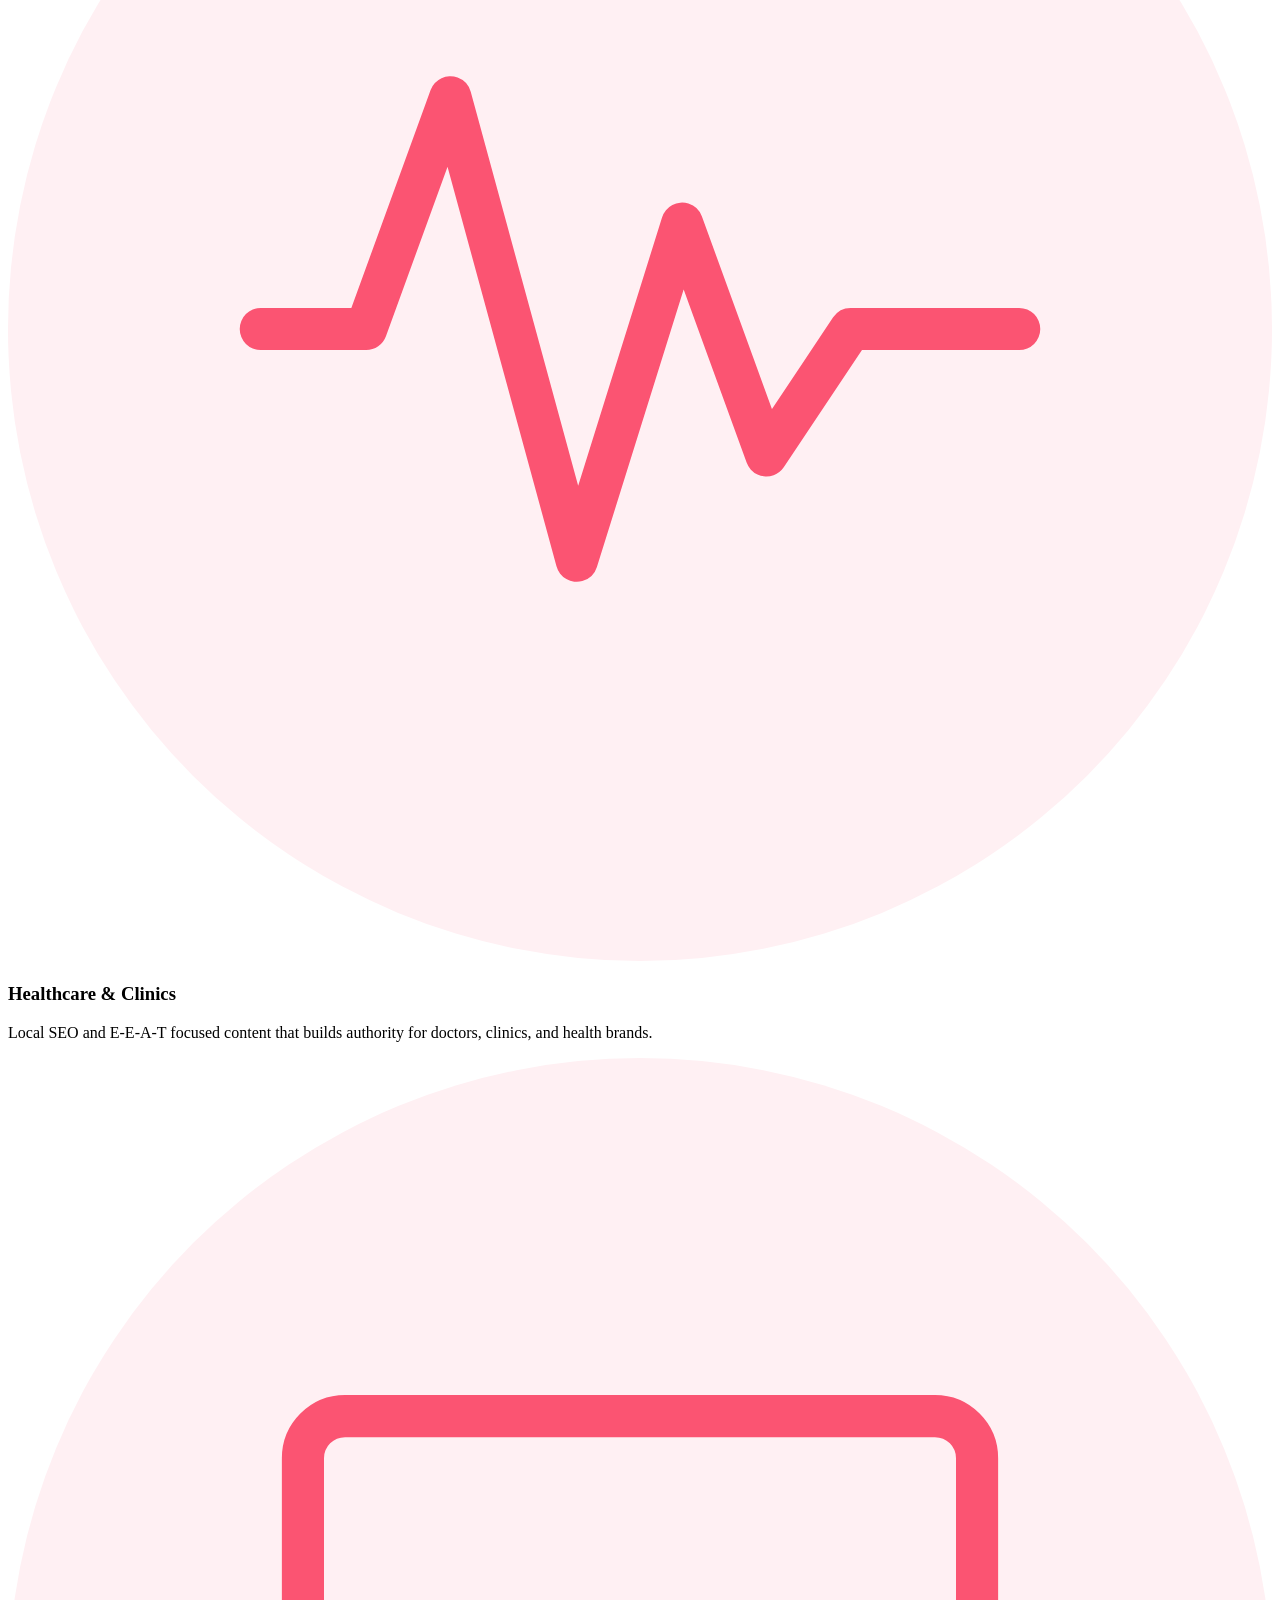
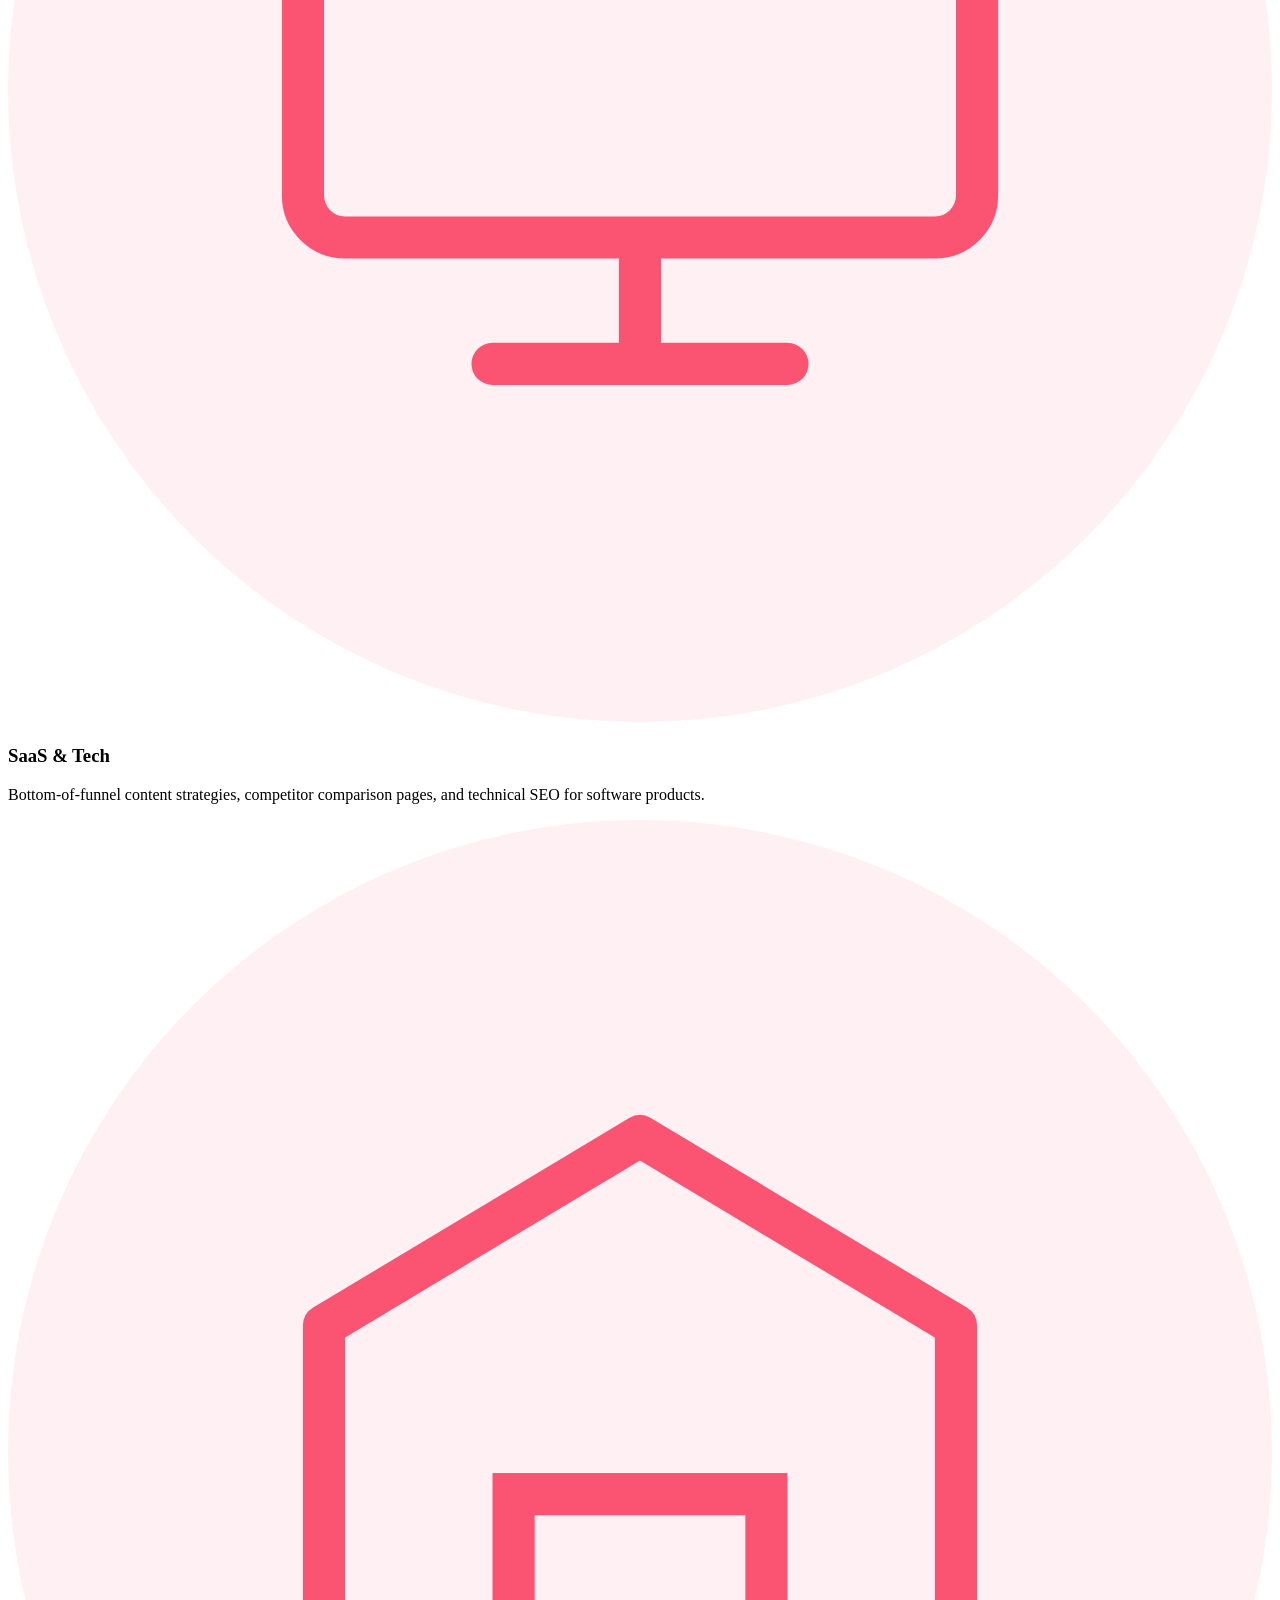
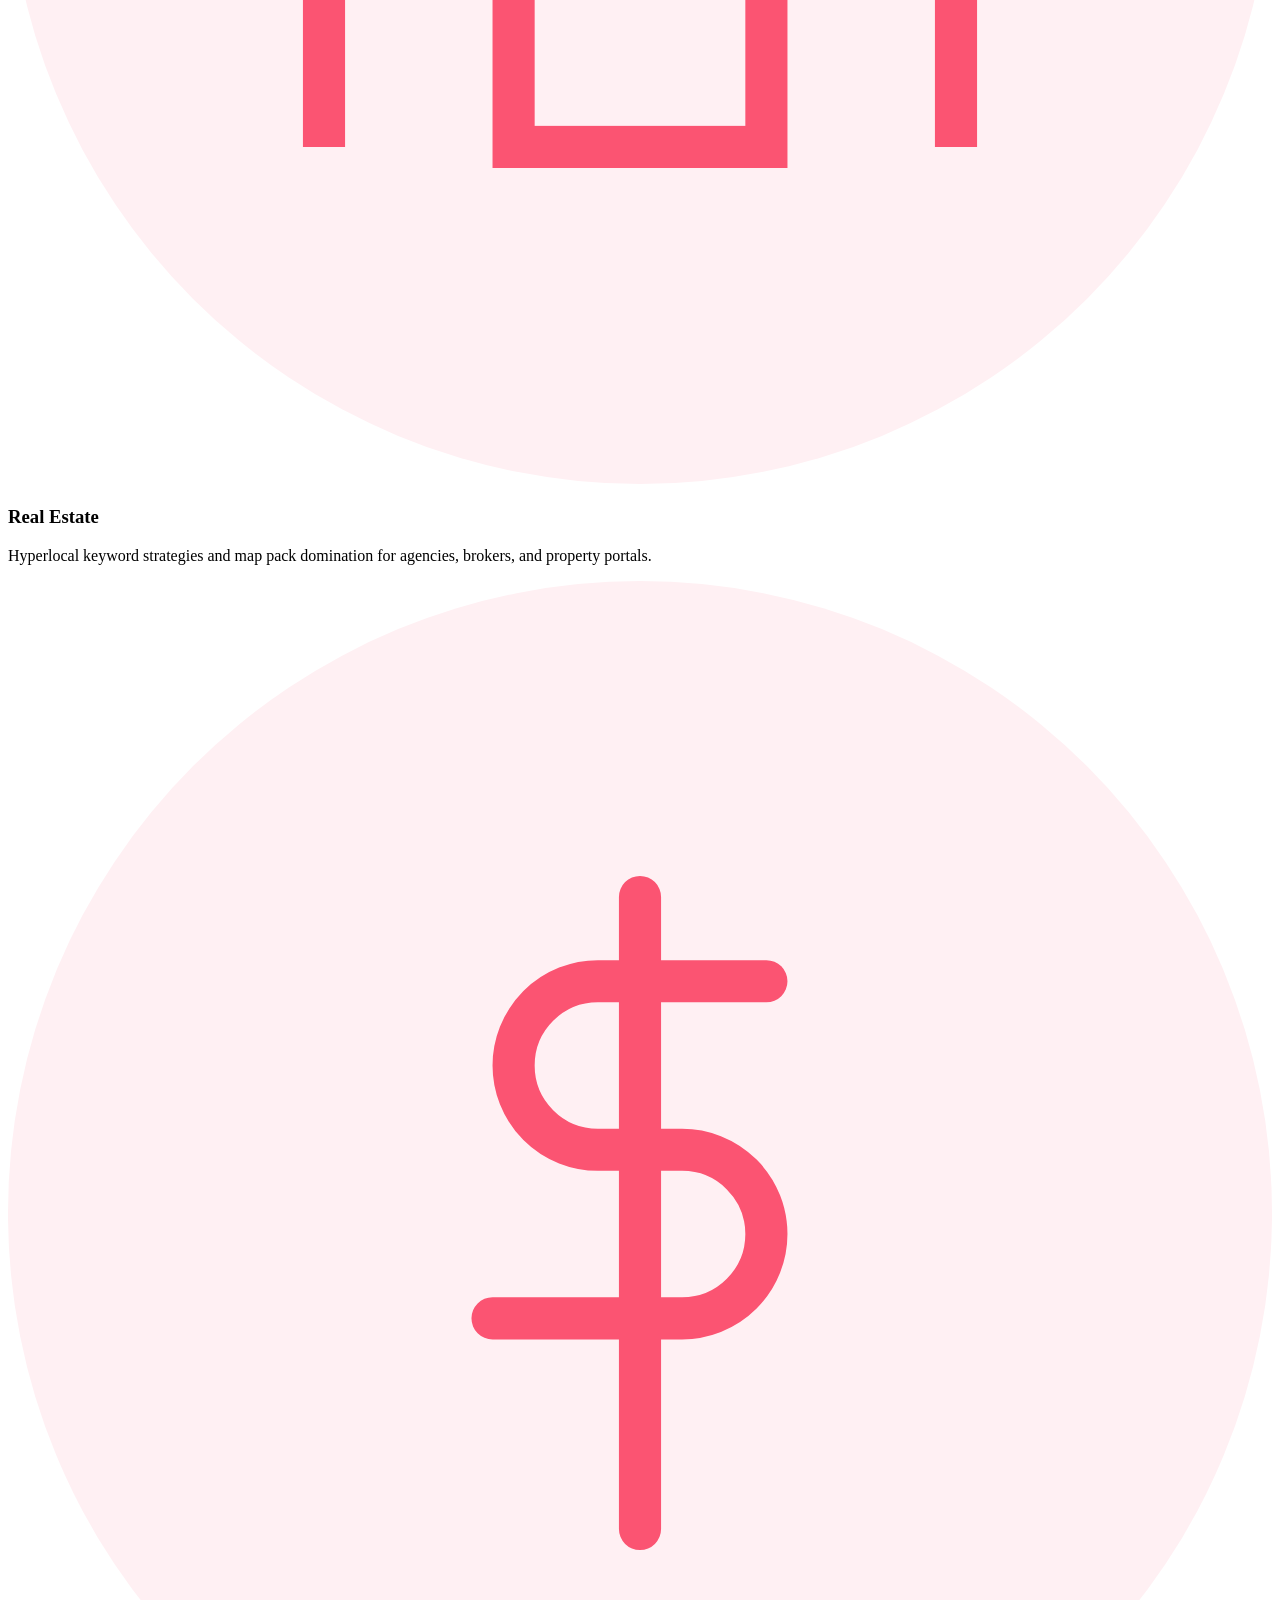
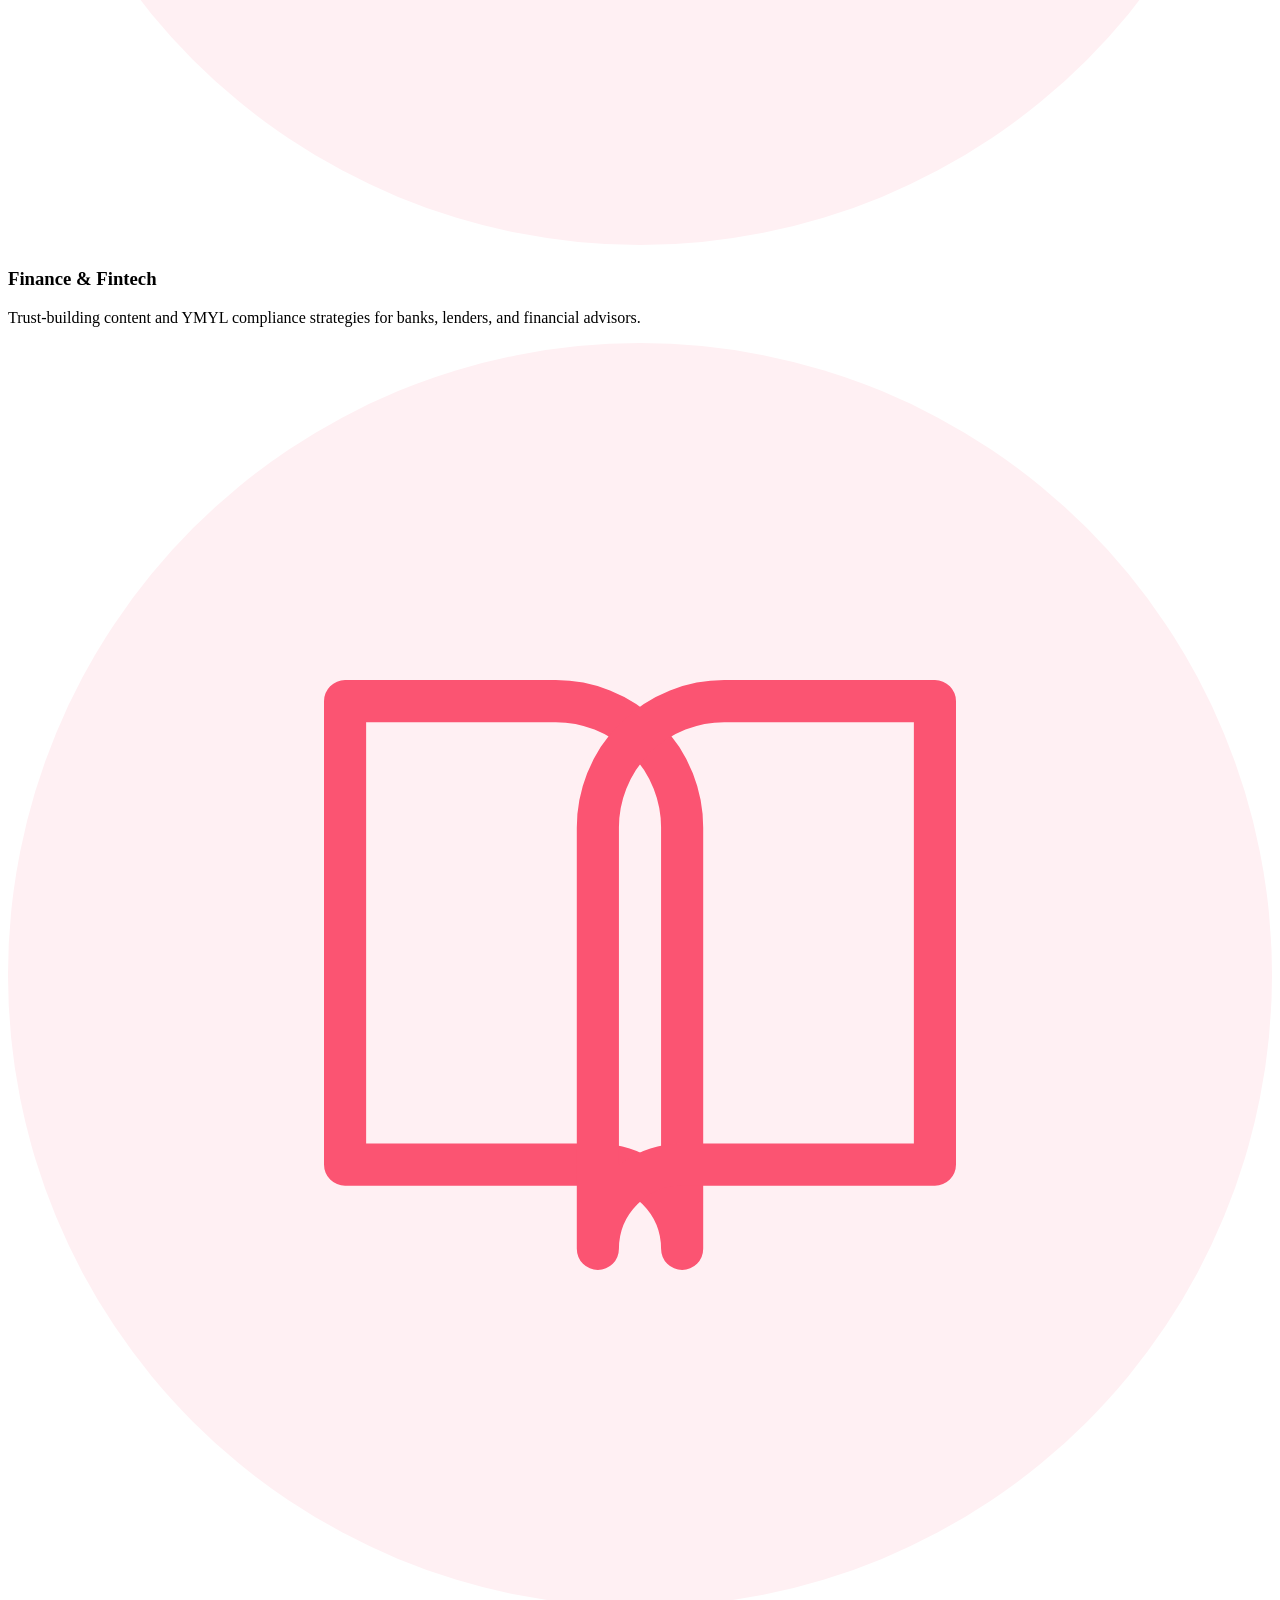
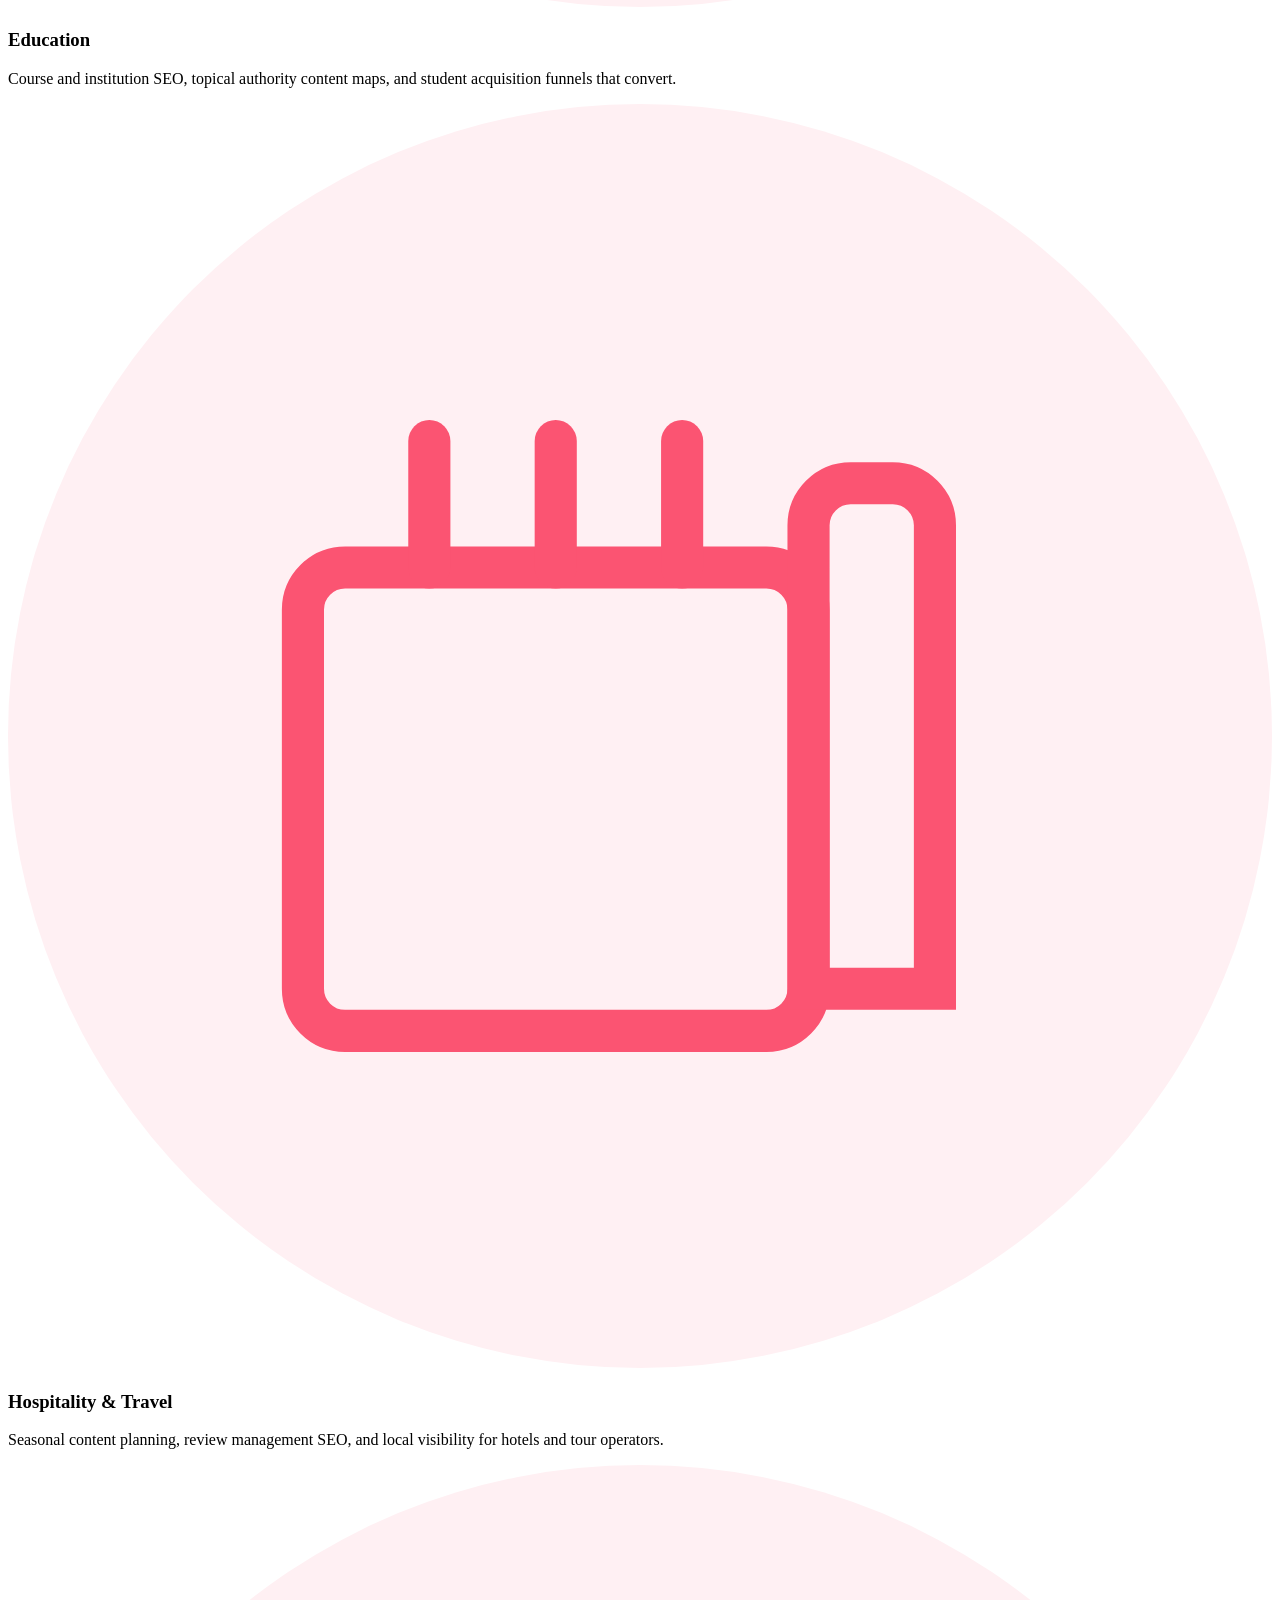
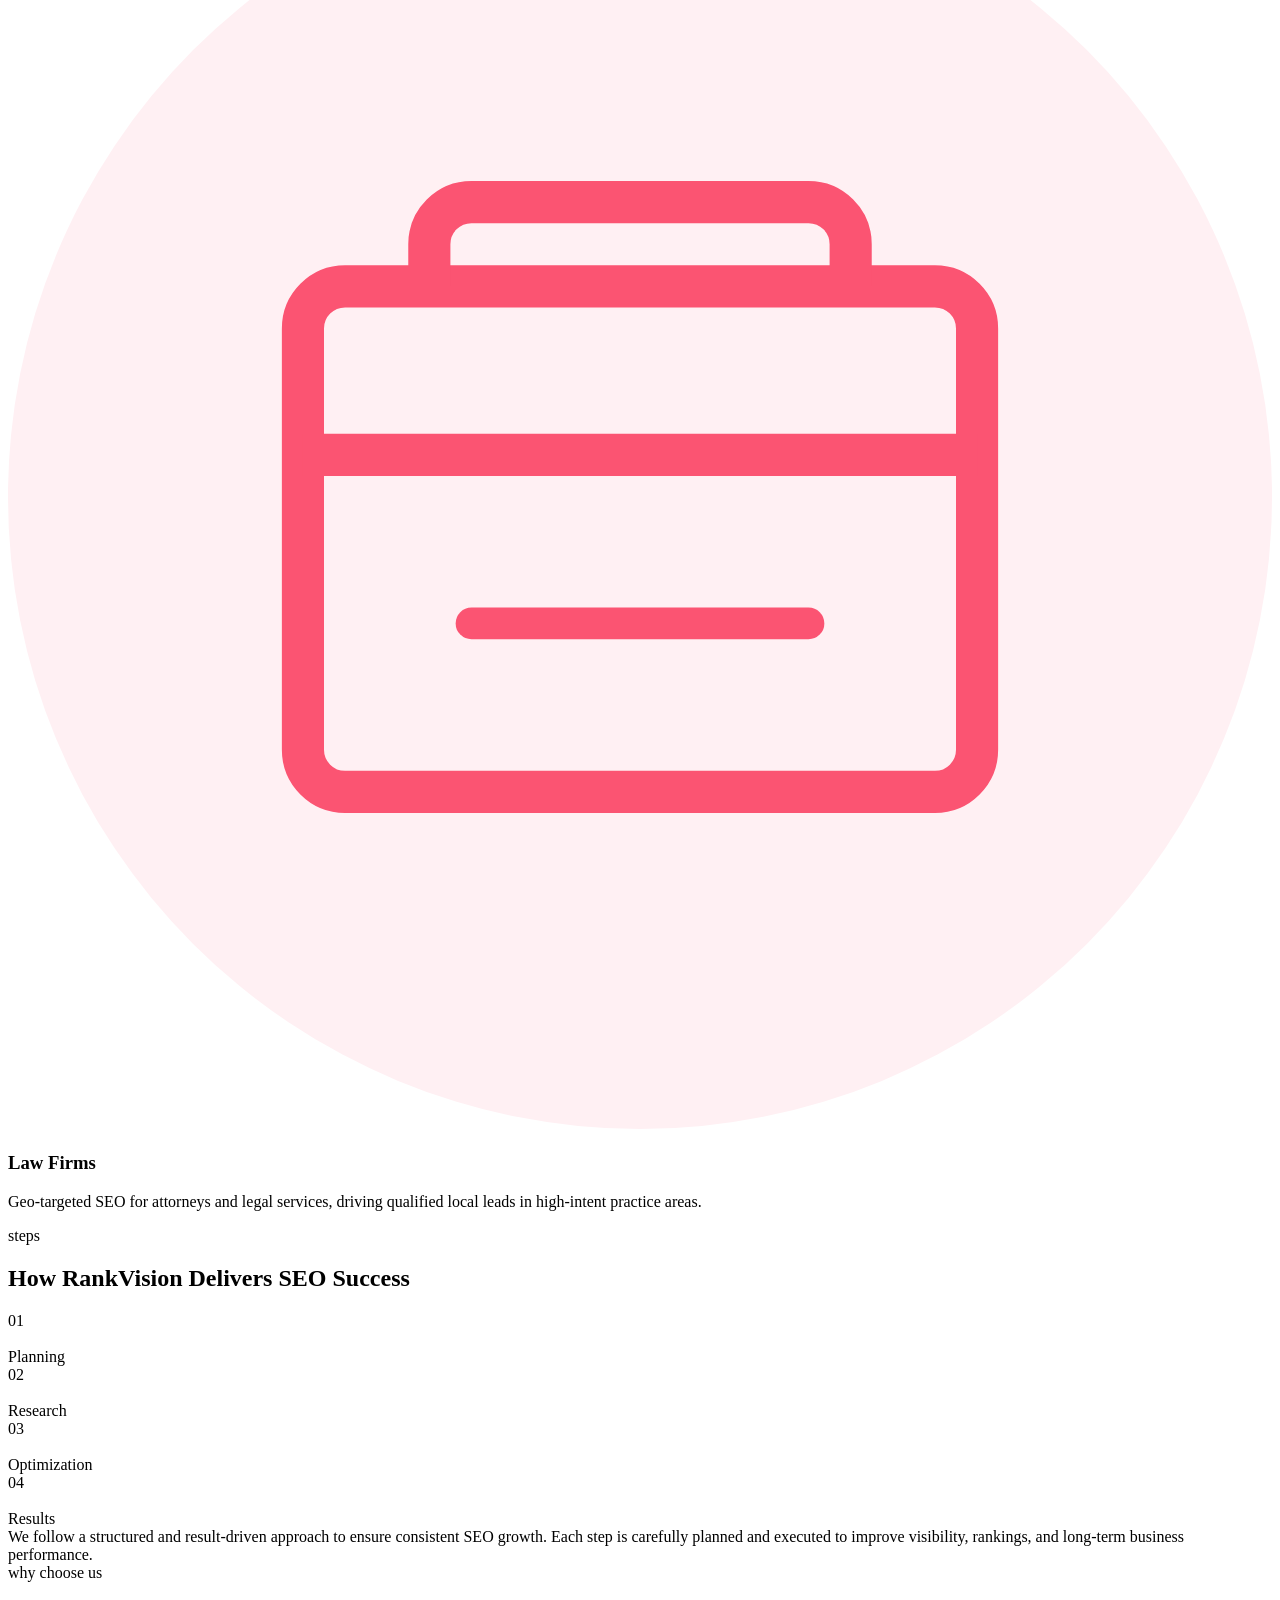
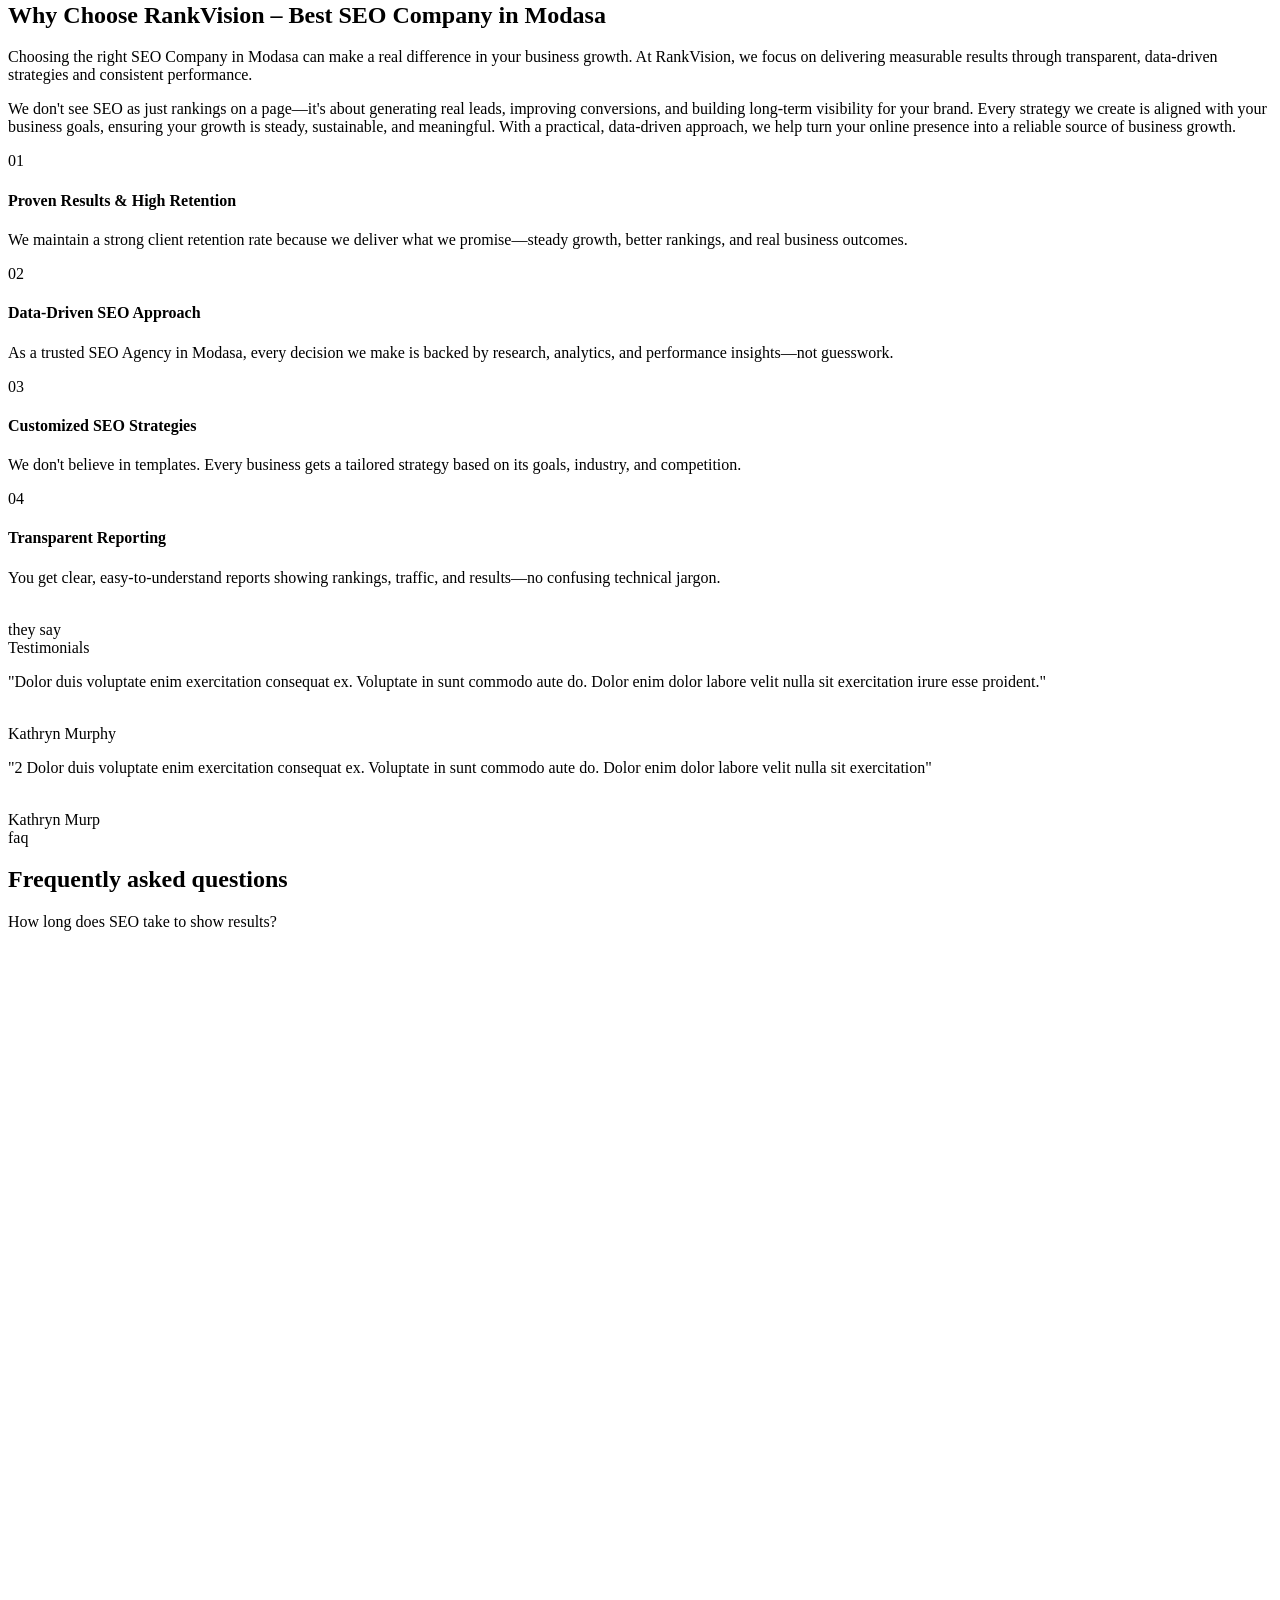
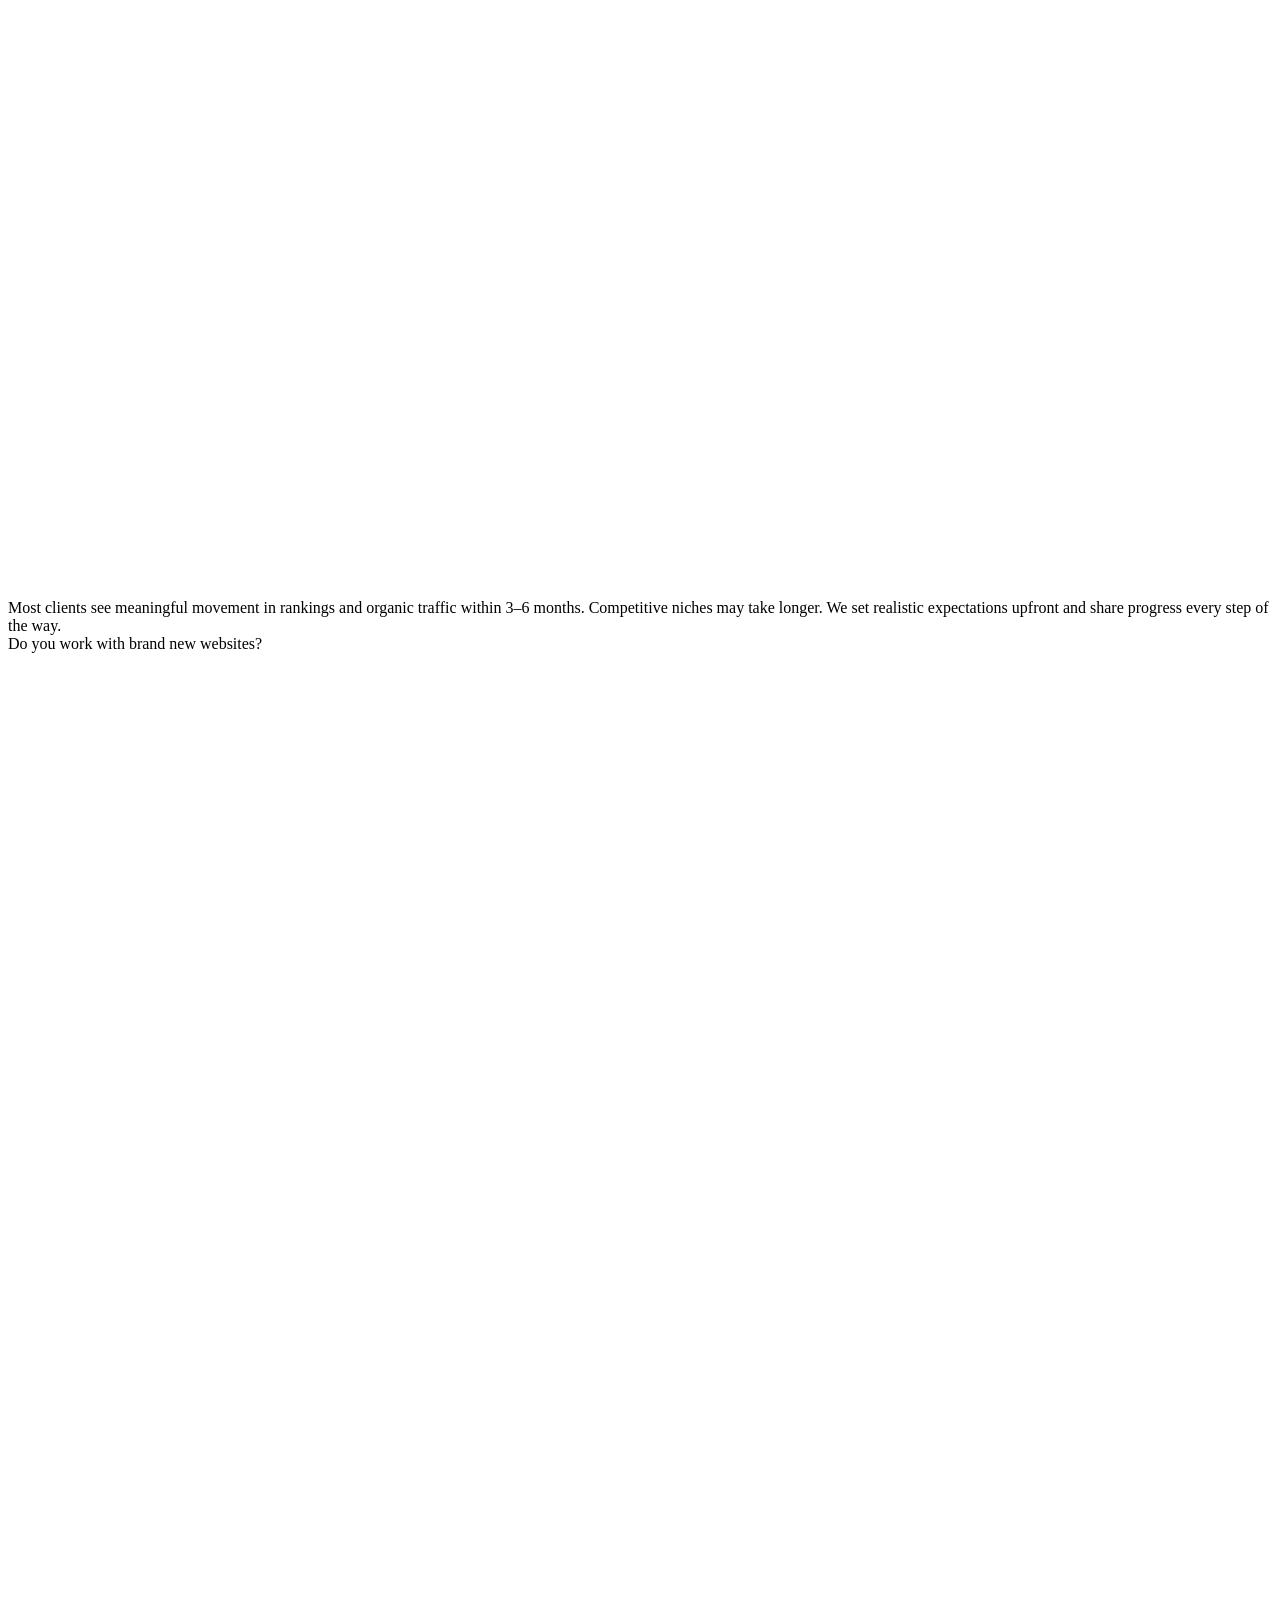
==== commit 1d667bb1: "Update index.html" ====
--- a/index.html
+++ b/index.html
@@ -146,15 +146,7 @@
 }
     </script>
 
-    <!-- Google tag (gtag.js) -->
-<script async src="https://www.googletagmanager.com/gtag/js?id=G-T3R4HSFRBB"></script>
-<script>
-  window.dataLayer = window.dataLayer || [];
-  function gtag(){dataLayer.push(arguments);}
-  gtag('js', new Date());
-
-  gtag('config', 'G-T3R4HSFRBB');
-</script>
+
 
     <link rel="stylesheet" type="text/css" href="css/first-screen.css" />
     <!-- <link rel="stylesheet" type="text/css" href="css/first-screen-inner.css" /> -->
@@ -162,69 +154,7 @@
     <link rel="preload " href="fonts/Lato/LatoRegular.woff2" as="font" crossorigin>
     <link rel="preload " href="fonts/Lato/LatoBold.woff2" as="font" crossorigin>
     <link rel="preload" href="css/style.css" as="style">
-
-    <!-- ✅ Mobile hero image fix -->
-    <style>
-        /* Always clip overflow on the hero so nothing bleeds outside */
-        .first-screen.section-screen-main {
-            overflow: hidden;
-            position: relative;
-        }
-
-        @media (max-width: 767px) {
-
-            /* Stack: text on top, rocket image below — mirrors PC side-by-side layout */
-            .first-screen.section-screen-main {
-                min-height: auto;
-                padding-bottom: 0 !important;
-                display: flex;
-                flex-direction: column;
-            }
-
-            .first-screen.section-screen-main .wrapper {
-                position: relative;
-                z-index: 2;
-                width: 100%;
-            }
-
-            /* Full-width text on mobile */
-            .screen-main {
-                max-width: 100% !important;
-                width: 100% !important;
-            }
-
-            /*
-             * Convert the absolutely-positioned background div into a normal
-             * block element that renders BELOW the text at a proper size.
-             * This gives the rocket the same visual weight as on desktop —
-             * just stacked vertically instead of side-by-side.
-             */
-            .section-screen-main__bg {
-                position: relative !important;
-                top: auto !important;
-                left: auto !important;
-                right: auto !important;
-                bottom: auto !important;
-                transform: none !important;
-
-                width: 100% !important;
-                height: 280px !important;
-
-                background-size: contain !important;
-                background-position: center bottom !important;
-                background-repeat: no-repeat !important;
-
-                display: block;
-                margin-top: -20px;
-            }
-        }
-
-        @media (max-width: 480px) {
-            .section-screen-main__bg {
-                height: 240px !important;
-            }
-        }
-    </style>
+    <script src="https://kit.fontawesome.com/42199b6c41.js" crossorigin="anonymous"></script>
 </head>
 
 <body class="loaded">
@@ -237,9 +167,10 @@
 
                         </div>
                         <div class="phone-item">
-                            <div class="footer-title header-title-phone">Have a question? Contact Us!</div>
+                            <div class="footer-title header-title-phone">Have a question? Contact us!</div>
                             <div class="footer-phone__item">
-                                <i class="icon-mail"></i><a href="mailto:rankvision400@gmail.com">rankvision400@gmail.com</a>
+                                <i class="fa-regular fa-envelope"></i><span></span><a
+                                    href="mailto:rankvision400@gmail.com">rankvision400@gmail.com</a>
                             </div>
                         </div>
                     </div>
@@ -275,9 +206,10 @@
 
                             </div>
                             <div class="phone-item">
-                                <div class="footer-title footer-title_phone">Have a question? Contact Us!</div>
+                                <div class="footer-title footer-title_phone">Have a question? Call us!</div>
                                 <div class="footer-phone__item">
-                                    <i class="icon-mail"></i><a href="mailto:rankvision400@gmail.com">rankvision400@gmail.com</a>
+                                    <i class="fa-regular fa-envelope"></i><span></span><a
+                                        href="mailto:rankvision400@gmail.com">rankvision400@gmail.com</a>
                                 </div>
                             </div>
                         </div>
@@ -952,7 +884,8 @@
             <div class="phone-item footer-phone">
                 <div class="footer-title footer-title_phone">Have a question? Call us!</div>
                 <div class="footer-phone__item">
-                    <i class="icon-phone"></i><a href="tel:+919638407159">+91 96384 07159</a>
+                    <i class="fa-regular fa-envelope"></i><span></span><a
+                        href="mailto:rankvision400@gmail.com">rankvision400@gmail.com</a>
                 </div>
             </div>
             <a href="#formOrder" class="btn-2 btn_started js-fancybox">get free audit</a>
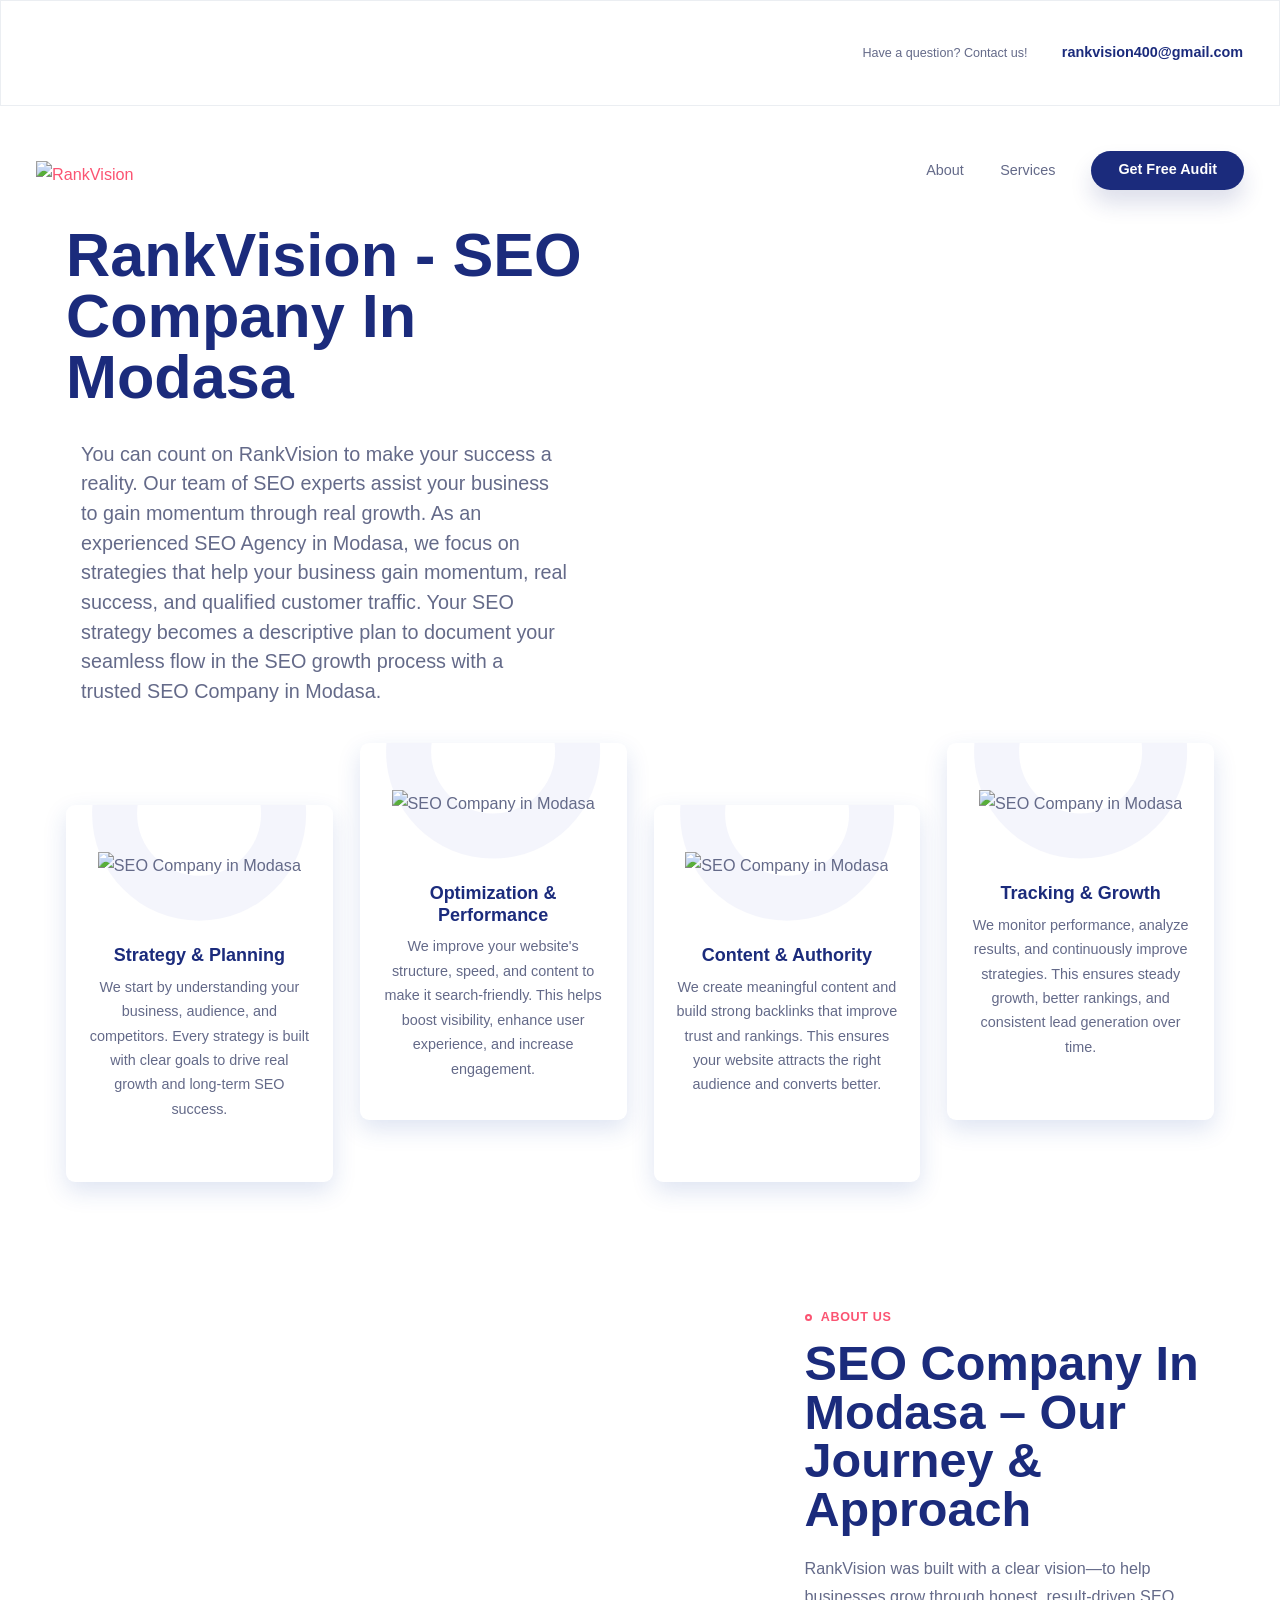
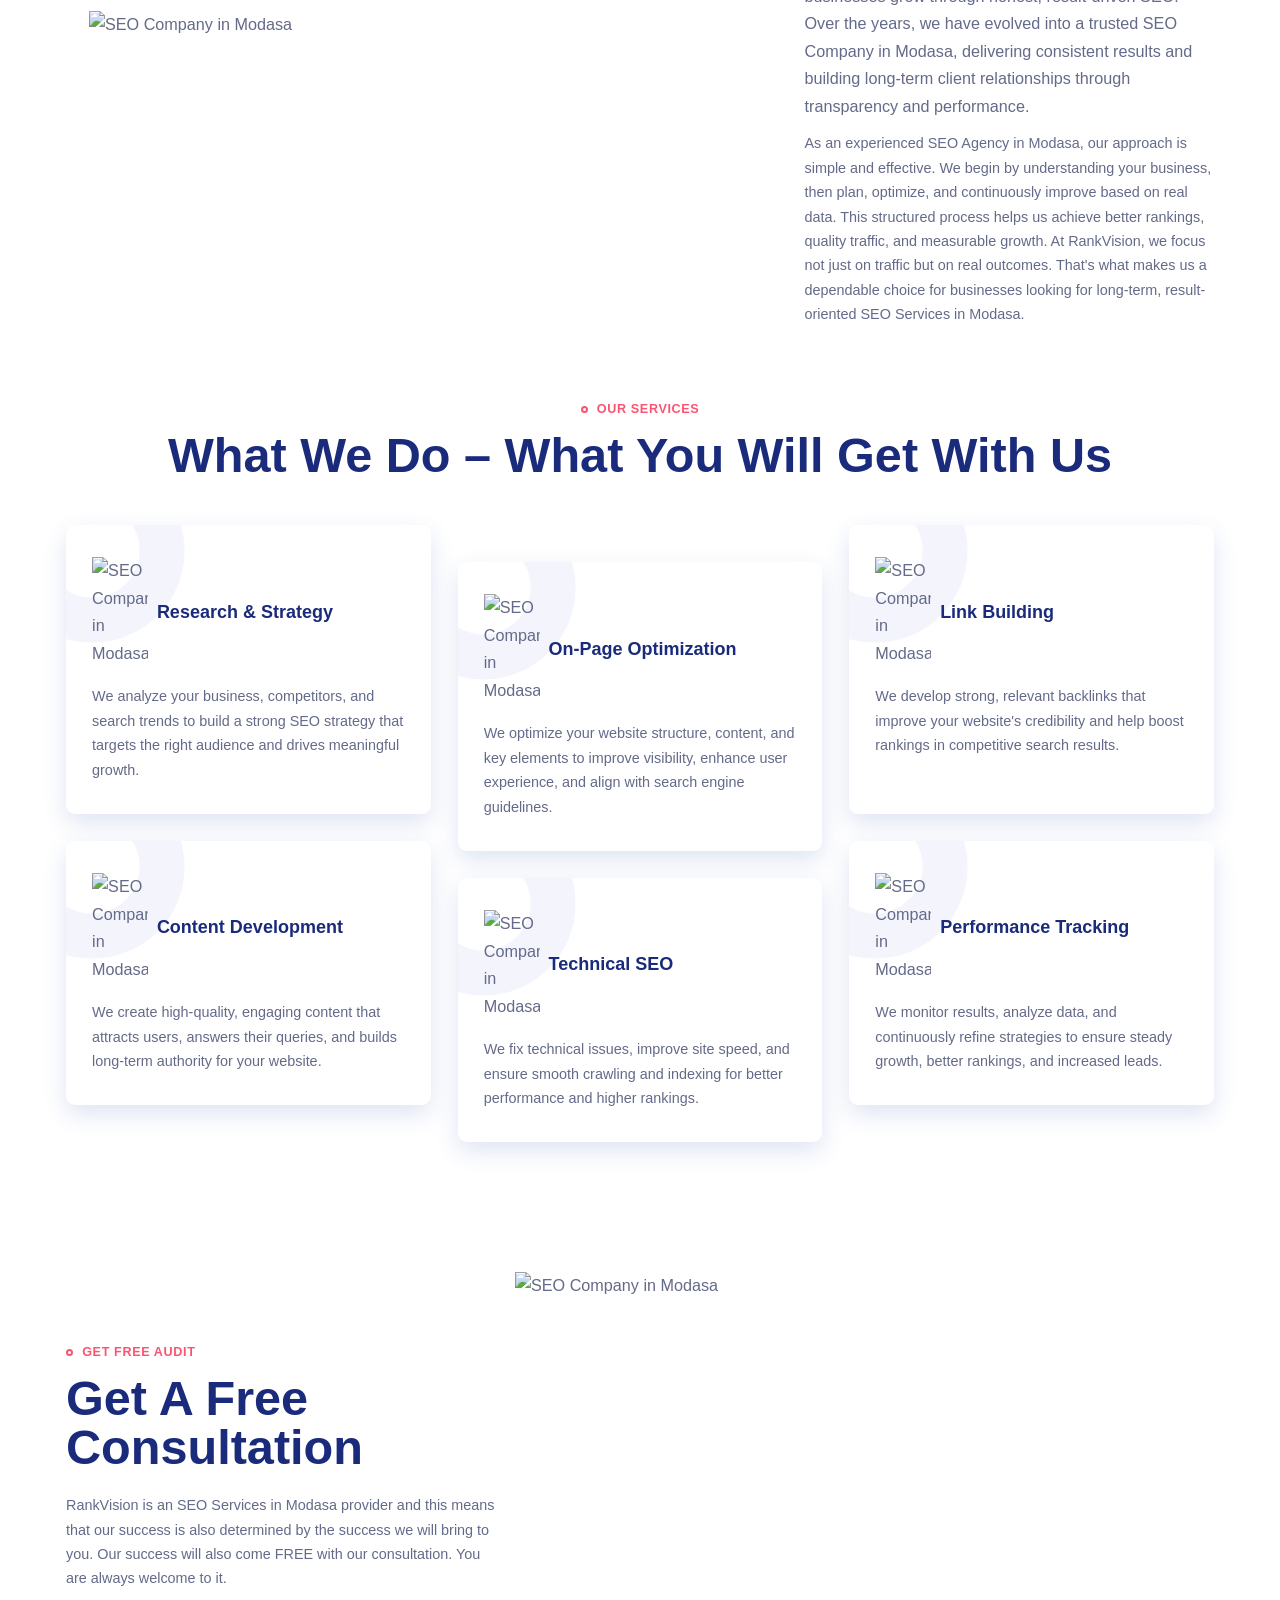
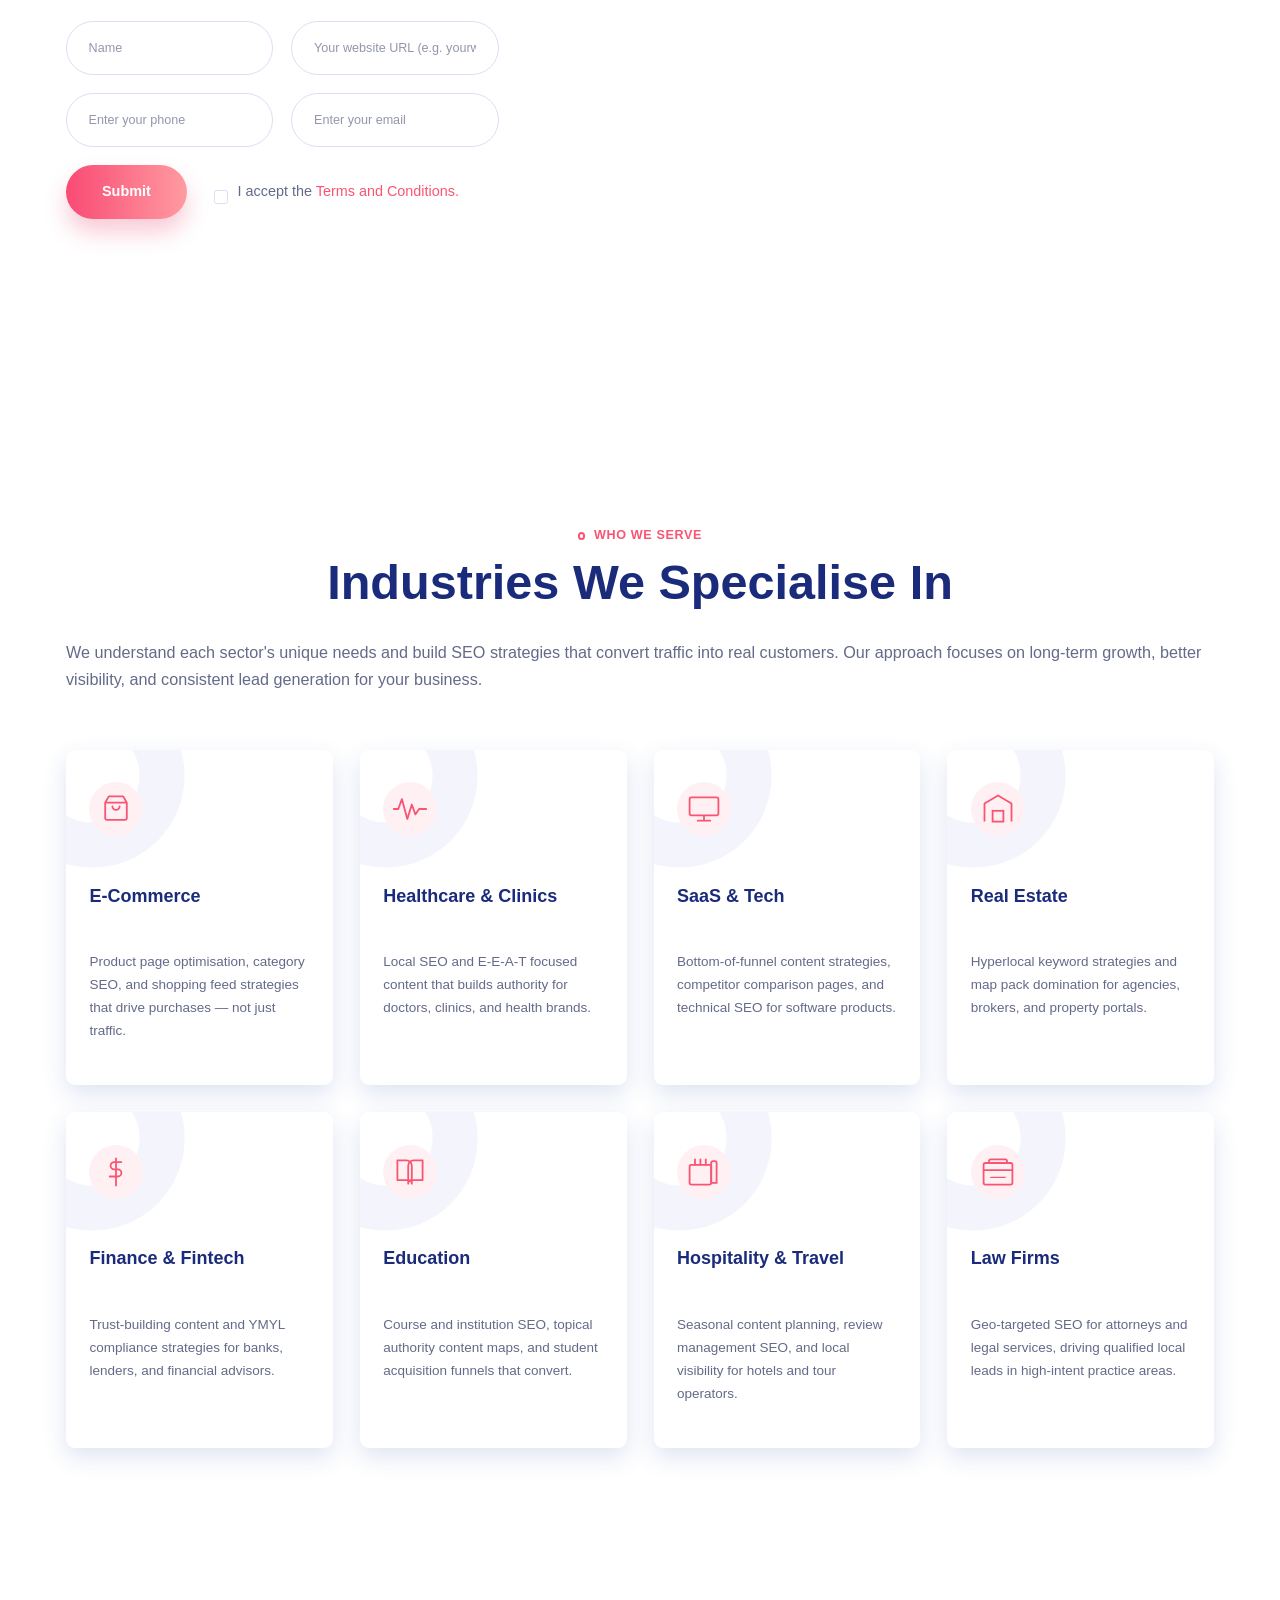
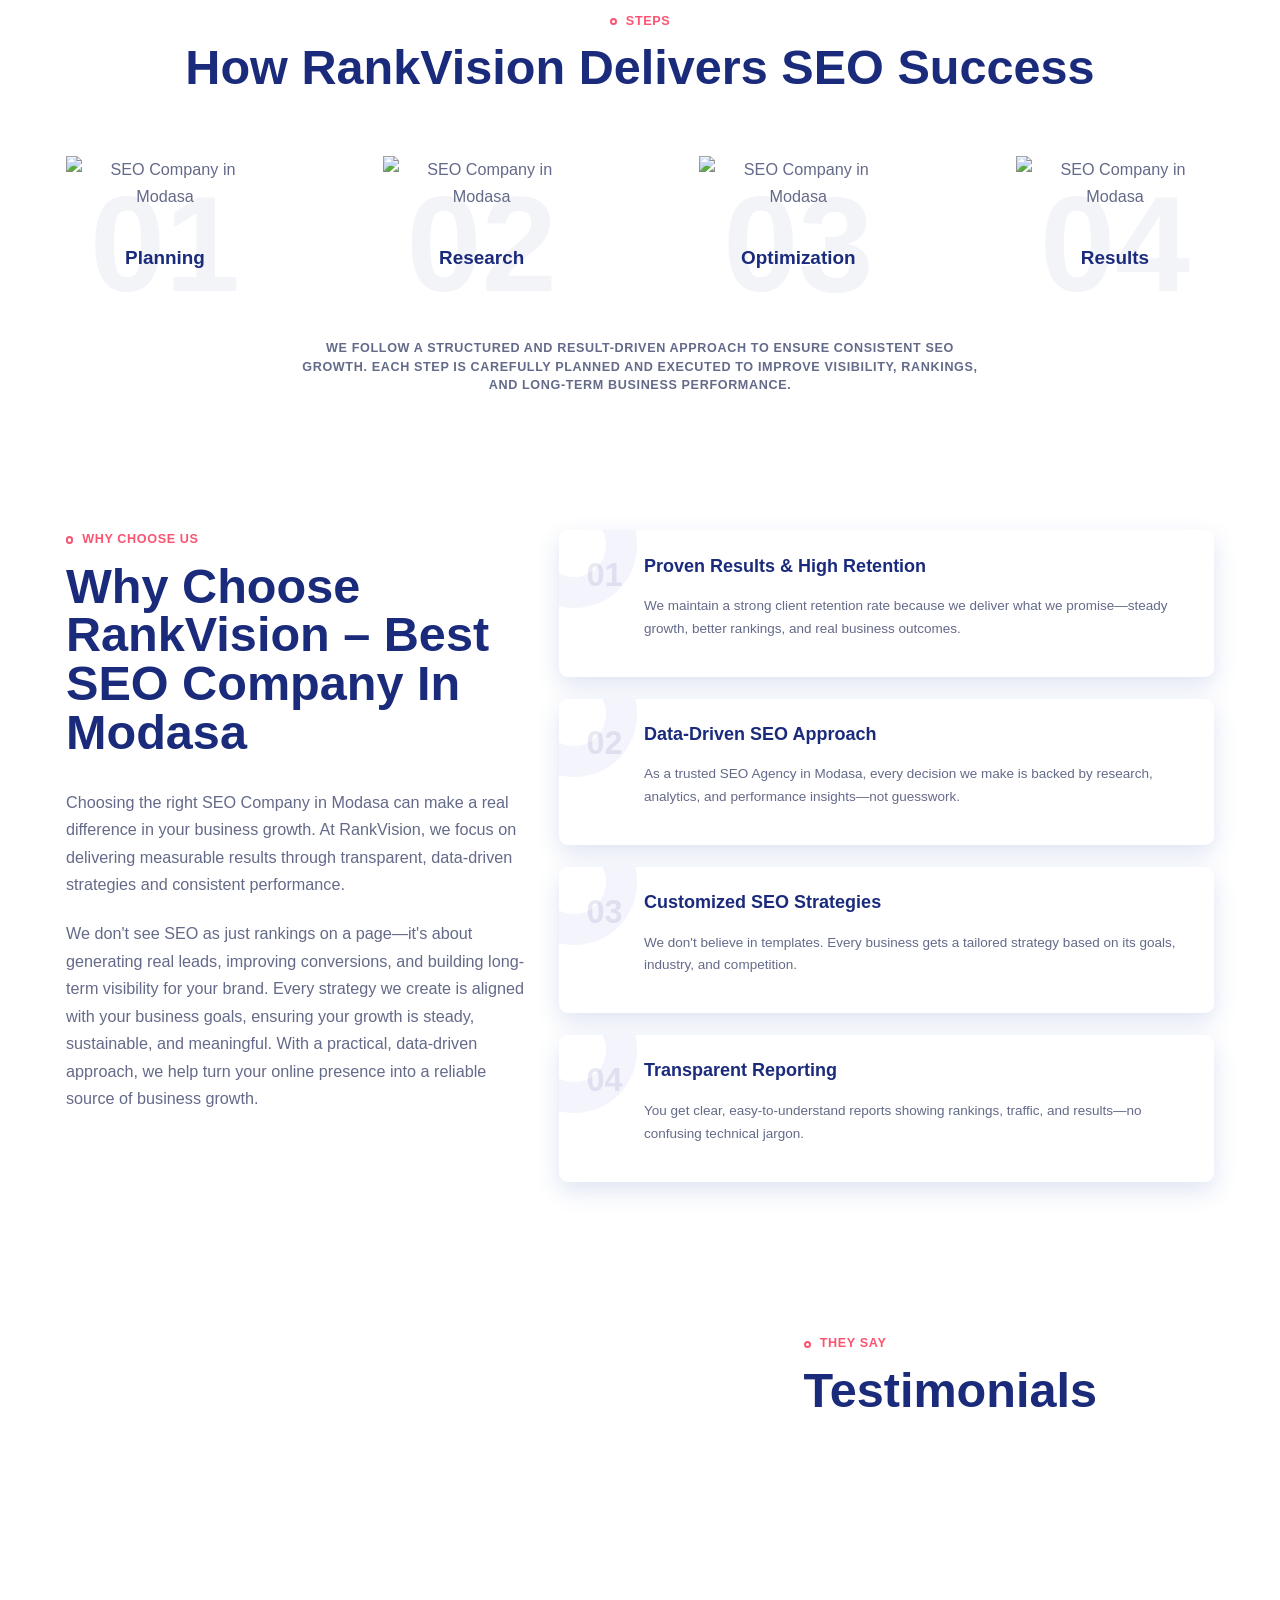
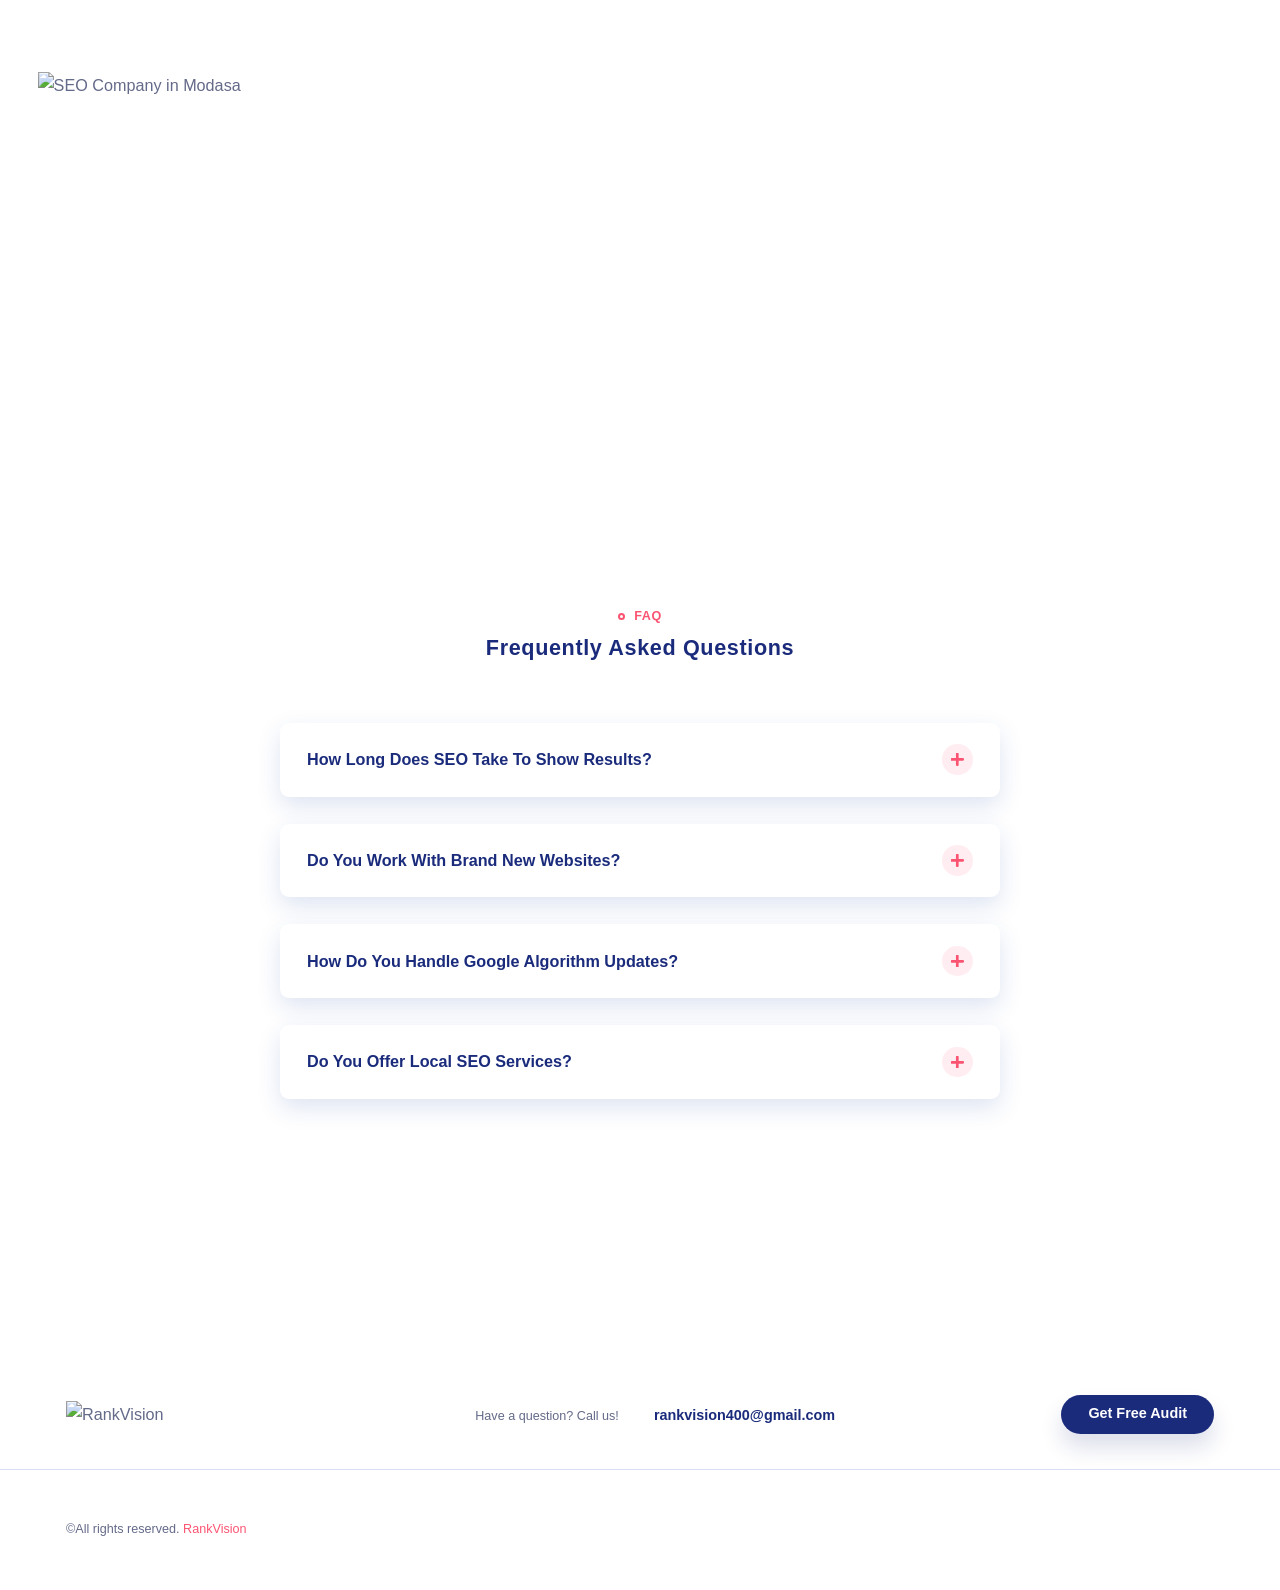
==== commit aaeff3fe: "Update index.html" ====
--- a/index.html
+++ b/index.html
@@ -248,7 +248,7 @@
                         <div class="services__item">
                             <div class="services__decor"></div>
                             <div class="services__icon">
-                                <img src="img/icons-svg/exellence-1.svg" alt="" loading="lazy">
+                                <img src="img/icons-svg/exellence-1.svg" alt="SEO Company in Modasa" loading="lazy">
                             </div>
                             <div class="services__title">Strategy & Planning</div>
                             <div class="services__text">We start by understanding your business, audience, and
@@ -258,7 +258,7 @@
                         <div class="services__item">
                             <div class="services__decor"></div>
                             <div class="services__icon">
-                                <img src="img/icons-svg/exellence-2.svg" alt="" loading="lazy">
+                                <img src="img/icons-svg/exellence-2.svg" alt="SEO Company in Modasa" loading="lazy">
                             </div>
                             <div class="services__title">Optimization & Performance</div>
                             <div class="services__text">We improve your website's structure, speed, and content to make
@@ -268,7 +268,7 @@
                         <div class="services__item">
                             <div class="services__decor"></div>
                             <div class="services__icon">
-                                <img src="img/icons-svg/exellence-3.svg" alt="" loading="lazy">
+                                <img src="img/icons-svg/exellence-3.svg" alt="SEO Company in Modasa" loading="lazy">
                             </div>
                             <div class="services__title">Content & Authority</div>
                             <div class="services__text">We create meaningful content and build strong backlinks that
@@ -278,7 +278,7 @@
                         <div class="services__item">
                             <div class="services__decor"></div>
                             <div class="services__icon">
-                                <img src="img/icons-svg/exellence-4.svg" alt="" loading="lazy">
+                                <img src="img/icons-svg/exellence-4.svg" alt="SEO Company in Modasa" loading="lazy">
                             </div>
                             <div class="services__title">Tracking & Growth</div>
                             <div class="services__text">We monitor performance, analyze results, and continuously
@@ -294,7 +294,7 @@
                     <div class="about">
                         <div class="about__img">
                             <div class="about__picture">
-                                <img src="img/way.svg" alt="" class="js-lazy error">
+                                <img src="img/way.svg" alt="SEO Company in Modasa" class="js-lazy error">
                             </div>
                         </div>
                         <div class="about__content">
@@ -330,7 +330,7 @@
                             <div class="get-list__item">
                                 <div class="get-list__heading">
                                     <div class="get-list__icon">
-                                        <img src="img/icons-svg/get-1.svg" alt="" loading="lazy">
+                                        <img src="img/icons-svg/get-1.svg" alt="SEO Company in Modasa" loading="lazy">
                                     </div>
                                     <div class="get-list__title">Research & Strategy</div>
                                 </div>
@@ -341,7 +341,7 @@
                             <div class="get-list__item">
                                 <div class="get-list__heading">
                                     <div class="get-list__icon">
-                                        <img src="img/icons-svg/get-6.svg" alt="" loading="lazy">
+                                        <img src="img/icons-svg/get-6.svg" alt="SEO Company in Modasa" loading="lazy">
                                     </div>
                                     <div class="get-list__title">On-Page Optimization</div>
                                 </div>
@@ -352,7 +352,7 @@
                             <div class="get-list__item">
                                 <div class="get-list__heading">
                                     <div class="get-list__icon">
-                                        <img src="img/icons-svg/get-3.svg" alt="" loading="lazy">
+                                        <img src="img/icons-svg/get-3.svg" alt="SEO Company in Modasa" loading="lazy">
                                     </div>
                                     <div class="get-list__title">Link Building</div>
                                 </div>
@@ -363,7 +363,7 @@
                             <div class="get-list__item">
                                 <div class="get-list__heading">
                                     <div class="get-list__icon">
-                                        <img src="img/icons-svg/get-2.svg" alt="" loading="lazy">
+                                        <img src="img/icons-svg/get-2.svg" alt="SEO Company in Modasa" loading="lazy">
                                     </div>
                                     <div class="get-list__title">Content Development</div>
                                 </div>
@@ -374,7 +374,7 @@
                             <div class="get-list__item">
                                 <div class="get-list__heading">
                                     <div class="get-list__icon">
-                                        <img src="img/icons-svg/get-5.svg" alt="" loading="lazy">
+                                        <img src="img/icons-svg/get-5.svg" alt="SEO Company in Modasa" loading="lazy">
                                     </div>
                                     <div class="get-list__title">Technical SEO</div>
                                 </div>
@@ -384,7 +384,7 @@
                             <div class="get-list__item">
                                 <div class="get-list__heading">
                                     <div class="get-list__icon">
-                                        <img src="img/icons-svg/get-5.svg" alt="" loading="lazy">
+                                        <img src="img/icons-svg/get-5.svg" alt="SEO Company in Modasa" loading="lazy">
                                     </div>
                                     <div class="get-list__title">Performance Tracking</div>
                                 </div>
@@ -396,7 +396,7 @@
                 </div>
                 <!--Get a Free Consultation-->
                 <div class="section-consultation">
-                    <div class="section-consultation__bg js-lazy" src="img/bg/bg-2.svg"></div>
+                    <div class="section-consultation__bg js-lazy" src="img/bg/bg-2.svg" alt="SEO Company in Modasa"></div>
                     <div class="wrapper">
                         <div class="consultation-form-wrap">
                             <div class="consultation-form">
@@ -463,7 +463,7 @@
                                 </div>
                             </div>
                             <div class="consultation-img">
-                                <img src="img/consultation.svg" alt="" class="js-lazy">
+                                <img src="img/consultation.svg" alt="SEO Company in Modasa" class="js-lazy">
                             </div>
                         </div>
                     </div>
@@ -627,28 +627,28 @@
                             <div class="steps__item">
                                 <span class="steps__count">01</span>
                                 <div class="steps__icon">
-                                    <img src="img/step-1.svg" alt="" loading="lazy" class="js-lazy">
+                                    <img src="img/step-1.svg" alt="SEO Company in Modasa" loading="lazy" class="js-lazy">
                                 </div>
                                 <div class="steps__title">Planning</div>
                             </div>
                             <div class="steps__item">
                                 <span class="steps__count">02</span>
                                 <div class="steps__icon">
-                                    <img src="img/step-2.svg" alt="" loading="lazy" class="js-lazy">
+                                    <img src="img/step-2.svg" alt="SEO Company in Modasa" loading="lazy" class="js-lazy">
                                 </div>
                                 <div class="steps__title">Research</div>
                             </div>
                             <div class="steps__item">
                                 <span class="steps__count">03</span>
                                 <div class="steps__icon">
-                                    <img src="img/step-3.svg" alt="" loading="lazy" class="js-lazy">
+                                    <img src="img/step-3.svg" alt="SEO Company in Modasa" loading="lazy" class="js-lazy">
                                 </div>
                                 <div class="steps__title">Optimization</div>
                             </div>
                             <div class="steps__item">
                                 <span class="steps__count">04</span>
                                 <div class="steps__icon">
-                                    <img src="img/step-4.svg" alt="" loading="lazy" class="js-lazy">
+                                    <img src="img/step-4.svg" alt="SEO Company in Modasa" loading="lazy" class="js-lazy">
                                 </div>
                                 <div class="steps__title">Results</div>
                             </div>
@@ -734,7 +734,7 @@
                         <div class="testimonials">
                             <div class="testimonials__img">
                                 <div class="testimonials__picture">
-                                    <img src="img/testimonials.svg" alt="" class="js-lazy">
+                                    <img src="img/testimonials.svg" alt="SEO Company in Modasa" class="js-lazy">
                                 </div>
                             </div>
                             <div class="testimonials__content">
@@ -744,34 +744,63 @@
                                     <div class="swiper-wrapper">
                                         <div class="swiper-slide testimonials-card">
                                             <div class="testimonials-card__text">
-                                                <p>"Dolor duis voluptate enim exercitation consequat ex. Voluptate in
-                                                    sunt
-                                                    commodo aute do. Dolor enim dolor labore velit nulla sit
-                                                    exercitation
-                                                    irure esse proident."</p>
+                                                <p>"RankVision provided excellent support in setting up and optimizing
+                                                    my Google Business Profile. The team clearly understands local SEO
+                                                    and handled everything smoothly. My business now appears properly on
+                                                    Google, and I’ve started receiving better visibility and inquiries.
+                                                    Their approach is transparent, professional, and result-oriented. I
+                                                    would definitely recommend RankVision to anyone searching for a
+                                                    reliable SEO company in Modasa."</p>
                                             </div>
                                             <div class="author">
-                                                <img class="author__img js-lazy" data-src="img/examples/avatar_1.jpg"
-                                                    src="[data-uri]" alt="">
+
                                                 <div class="author__details">
-                                                    <div class="author__title">Kathryn Murphy</div>
+                                                    <div class="author__title">Nori Gulam</div>
 
                                                 </div>
                                             </div>
                                         </div>
                                         <div class="swiper-slide testimonials-card">
                                             <div class="testimonials-card__text">
-                                                <p>"2 Dolor duis voluptate enim exercitation consequat ex. Voluptate in
-                                                    sunt
-                                                    commodo aute do. Dolor enim dolor labore velit nulla sit
-                                                    exercitation"
+                                                <p>"I had a great experience with RankVision. Their team helped me
+                                                    successfully get my business listed on Google Business Profile and
+                                                    guided me properly throughout the process. They are professional,
+                                                    knowledgeable, and very supportive.
+                                                    Thanks to their SEO expertise, my business visibility on Google has
+                                                    improved significantly. I highly recommend RankVision to anyone
+                                                    looking for the best SEO company in Modasa for local SEO and Google
+                                                    listings."
                                                 </p>
                                             </div>
                                             <div class="author">
-                                                <img class="author__img js-lazy" data-src="img/examples/avatar_1.jpg"
-                                                    src="[data-uri]" alt="">
+
                                                 <div class="author__details">
-                                                    <div class="author__title">Kathryn Murp</div>
+                                                    <div class="author__title">Suthar Kaif</div>
+                                                </div>
+                                            </div>
+                                        </div>
+                                        <div class="swiper-slide testimonials-card">
+                                            <div class="testimonials-card__text">
+                                                <p>"I had an amazing experience working with RankVision! They helped me
+                                                    successfully make my business number live on the Google Business
+                                                    Profile of S K CONSULTANCY, and the entire process was smooth and
+                                                    hassle-free.
+
+                                                    Their team is extremely professional, responsive, and knowledgeable.
+                                                    They guided me step by step and ensured everything was properly set
+                                                    up without any delays.
+
+                                                    If you’re looking for reliable experts to manage or optimize your
+                                                    Google Business Profile, I highly recommend RankVision - Best SEO
+                                                    Company in Modasa. They truly provide the best services and deliver
+                                                    exactly what they promise! Must contact them for SEO and Google
+                                                    Profile Optimization!"</p>
+                                            </div>
+                                            <div class="author">
+
+                                                <div class="author__details">
+                                                    <div class="author__title">SK Consultancy</div>
+
                                                 </div>
                                             </div>
                                         </div>
@@ -787,9 +816,9 @@
                 <section class="section-faq" id="faq">
                     <div class="wrapper">
 
-                        <div class="section-header section-header--center">
-                            <span class="section-label">faq</span>
-                            <h2 class="section-title section-title--center">Frequently asked questions</h2>
+                        <div class="section-heading h-center">
+                            <span class="section-heading h-center">FAQ</span>
+                            <h2 class="section-title section-title--center h-center">Frequently asked questions</h2>
 
                         </div>
 
--- a/css/first-screen.css
+++ b/css/first-screen.css
@@ -0,0 +1,707 @@
+/* reset */
+/* main variables */
+body { margin: 0; padding: 0; font-family: Lato, arial, sans-serif; background: #fff; height: 100%; font-size: 1.8rem !important; -webkit-font-smoothing: antialiased; -moz-osx-font-smoothing: grayscale; color: #646A89; line-height: 1.7; background: #fff; }
+
+html { font-size: 10px !important; }
+
+/*MAIN*/
+html, body, div, span, applet, object, iframe, h1, h2, h3, h4, h5, h6, p, blockquote, pre, a, abbr, acronym, address, big, cite, code, del, dfn, em, img, ins, kbd, q, s, samp, small, strike, strong, sub, sup, tt, var, b, u, i, center, dl, dt, dd, ol, ul, li, fieldset, form, label, legend, table, caption, tbody, tfoot, thead, tr, th, td, article, aside, canvas, details, embed, figure, figcaption, footer, header, hgroup, menu, nav, output, ruby, section, summary, time, mark, audio, video { margin: 0; padding: 0; border: 0; font-size: 100%; }
+
+/* HTML5 display-role reset for older browsers */
+article, aside, details, figcaption, figure, footer, header, hgroup, menu, nav, section, main { display: block; }
+
+blockquote, q { quotes: none; }
+
+blockquote:before, blockquote:after, q:before, q:after { content: ''; content: none; }
+
+table { border-collapse: collapse; border-width: 0px; padding: 0px; margin: 0px; }
+
+html { height: 100%; -webkit-text-size-adjust: none; -ms-text-size-adjust: none; }
+
+input, textarea, select, button { font-family: Lato, arial, sans-serif; }
+
+input, textarea { color: #646A89; font-family: Lato, arial, sans-serif; outline: none; border-radius: 0; -moz-border-radius: 0; -webkit-border-radius: 0; -webkit-appearance: none; }
+
+textarea { overflow: auto; resize: none; }
+
+input[type="button"], input[type="submit"], button { cursor: pointer; }
+
+td { margin: 0px; padding: 0px; }
+
+form { padding: 0px; margin: 0px; }
+
+a { color: #FB5472; -webkit-transition: all 0.4s ease; -o-transition: all 0.4s ease; transition: all 0.4s ease; text-decoration: none; outline: none; -webkit-tap-highlight-color: rgba(0, 0, 0, 0); }
+
+a:hover { color: #FB5472; }
+
+a, span, div, button { outline: none !important; }
+
+input[type=submit], input[type=button], button { -webkit-appearance: none; outline: none; }
+
+* { -webkit-box-sizing: border-box; box-sizing: border-box; -webkit-tap-highlight-color: rgba(0, 0, 0, 0); outline: none; }
+
+*:before, *:after { -webkit-box-sizing: border-box; box-sizing: border-box; }
+
+strong { font-weight: 700; }
+
+.clearfix:after, .wrapper:after, .row:after { content: "."; display: block; height: 0; clear: both; visibility: hidden; }
+
+img { max-width: 100%; }
+
+@media screen and (max-width: 1366px) and (min-width: 768px) { html { font-size: 9px !important; } }
+
+@media screen and (max-width: 1023px) { body { font-size: 1.5rem !important; } }
+
+@media screen and (max-width: 767px) { body { font-size: 1.4rem !important; } }
+
+@media screen and (max-width: 359px) { html { font-size: 9px !important; } }
+
+@font-face { font-family: 'Aleo'; src: url("../fonts/AleoBold.eot"); src: url("../fonts/AleoBold.eot") format("embedded-opentype"), url("../fonts/AleoBold.woff2") format("woff2"), url("../fonts/AleoBold.woff") format("woff"), url("../fonts/AleoBold.ttf") format("truetype"), url("../fonts/AleoBold.svg#AleoBold") format("svg"); font-weight: 400; font-style: normal; font-display: swap; }
+
+@font-face { font-family: 'Lato'; src: url("../fonts/Lato/LatoRegular.eot"); src: url("../fonts/Lato/LatoRegular.eot") format("embedded-opentype"), url("../fonts/Lato/LatoRegular.woff2") format("woff2"), url("../fonts/Lato/LatoRegular.woff") format("woff"), url("../fonts/Lato/LatoRegular.ttf") format("truetype"), url("../fonts/Lato/LatoRegular.svg#LatoRegular") format("svg"); font-weight: 400; font-style: normal; font-display: swap; }
+
+@font-face { font-family: 'Lato'; src: url("../fonts/Lato/LatoBold.eot"); src: url("../fonts/Lato/LatoBold.eot") format("embedded-opentype"), url("../fonts/Lato/LatoBold.woff2") format("woff2"), url("../fonts/Lato/LatoBold.woff") format("woff"), url("../fonts/Lato/LatoBold.ttf") format("truetype"), url("../fonts/Lato/LatoBold.svg#LatoBold") format("svg"); font-weight: 700; font-style: normal; font-display: swap; }
+
+@font-face { font-family: 'Lato'; src: url("../fonts/Lato/LatoBlack.eot"); src: url("../fonts/Lato/LatoBlack.eot") format("embedded-opentype"), url("../fonts/Lato/LatoBlack.woff2") format("woff2"), url("../fonts/Lato/LatoBlack.woff") format("woff"), url("../fonts/Lato/LatoBlack.ttf") format("truetype"), url("../fonts/Lato/LatoBlack.svg#LatoBlack") format("svg"); font-weight: 900; font-style: normal; font-display: swap; }
+
+@font-face { font-family: 'icomoon'; src: url("../fonts/icomoon/fonts/icomoon.eot"); src: url("../fonts/icomoon/fonts/icomoond41d.eot?#iefix") format("embedded-opentype"), url("../fonts/icomoon/fonts/icomoon.woff") format("woff"), url("../fonts/icomoon/fonts/icomoon.svg#icomoon") format("svg"); font-weight: bold; font-style: normal; font-display: swap; }
+
+[class^="icon-"], [class*=" icon-"] { /* use !important to prevent issues with browser extensions that change fonts */ font-family: 'icomoon' !important; speak: none; font-style: normal; font-weight: normal; font-variant: normal; text-transform: none; line-height: 1; /* Better Font Rendering =========== */ -webkit-font-smoothing: antialiased; -moz-osx-font-smoothing: grayscale; }
+
+.icon-check:before { content: "\e900"; }
+
+.icon-close:before { content: "\e901"; }
+
+.icon-next:before, .ui-datepicker .ui-datepicker-next:before { content: "\e902"; }
+
+.icon-phone:before { content: "\e903"; }
+
+.icon-play:before { content: "\e904"; }
+
+.icon-prev:before, .ui-datepicker .ui-datepicker-prev:before { content: "\e905"; }
+
+.icon-quote:before, blockquote:before { content: "\e906"; }
+
+.icon-search:before { content: "\e907"; }
+
+.main-wrapper { padding: 0; min-width: 320px; width: 100%; position: relative; min-height: 100%; min-height: 100%; display: -webkit-box; display: -ms-flexbox; display: flex; -webkit-box-orient: vertical; -webkit-box-direction: normal; -ms-flex-direction: column; flex-direction: column; -webkit-box-pack: start; -ms-flex-pack: start; justify-content: flex-start; overflow: hidden; -webkit-box-flex: 1; -ms-flex: 1 0 auto; flex: 1 0 auto; }
+
+.wrapper { min-width: 320px; max-width: 1220px; padding-right: 4rem; padding-left: 4rem; margin: 35px auto; position: relative; width: 100%; }
+
+.wrapper-2 { max-width: 1520px; }
+
+/* titles */
+p { padding: 1.2rem 0; }
+
+h1, .h1 { padding: 0; font-weight: 700; font-size: 3.6rem; line-height: 130%; color: #1B2B7C; margin-bottom: 0.8rem; text-transform: capitalize; font-family: Aleo, arial, sans-serif; }
+
+.h1 { font-size: 5.4rem; line-height: 110%; margin-bottom: 4.6rem; }
+
+h2, .h2 { font-size: 2.4rem; line-height: 140%; line-height: 100%; margin: 0 0 0.7rem; padding-top: 1.3rem; text-align: left; color: #1B2B7C; font-family: Aleo, arial, sans-serif; text-transform: capitalize; }
+
+.h2 { font-weight: bold; font-size: 5.4rem; padding-top: 0; margin: 0 0 2.4rem; }
+
+.h-center { text-align: center; }
+
+h3, .h3 { font-size: 2.4rem; line-height: 140%; font-weight: 700; color: #1B2B7C; padding: 3.5rem 0 2.5rem; font-family: Aleo, arial, sans-serif; text-transform: capitalize; }
+
+.h3 { font-size: 3.6rem; line-height: 100%; padding: 0 0 1.5rem; }
+
+h4, .h4 { font-weight: bold; font-size: 2.4rem; line-height: 2.8rem; color: #646A89; }
+
+.h-left { text-align: left; }
+
+.h-decor-1, .h-decor-3 { position: relative; padding: 0 10rem; }
+
+.h-decor-1:before, .h-decor-3:before { content: ''; width: 7rem; height: 6.9rem; display: block; position: absolute; left: 2.8%; margin-right: 8rem; top: 30%; }
+
+.h-decor-1, .h-decor-2 { position: relative; padding: 0 10rem; }
+
+.h-decor-1:after, .h-decor-2:after { content: ''; margin-left: 8rem; width: 8.8rem; height: 5.6rem; display: block; position: absolute; right: 4.2%; top: 17%; }
+
+.h-decor-3:before { top: -29%; left: 10.8%; }
+
+.h-decor-2:after { right: 12.2%; }
+
+body:not(.loaded) .h-decor-1:before, body:not(.loaded) .h-decor-3:before { background: url(../img/leaf-left.svg) no-repeat; -webkit-background-size: contain; background-size: contain; }
+
+body:not(.loaded) .h-decor-1:after, body:not(.loaded) .h-decor-2:after { background: url(../img/leaf-right.svg) no-repeat; -webkit-background-size: contain; background-size: contain; }
+
+/* text position */
+.text-left { text-align: left !important; }
+
+.text-center { text-align: center !important; }
+
+.text-right { text-align: right !important; }
+
+.nowrap { white-space: nowrap !important; }
+
+.center { text-align: center; }
+
+.pull-right { float: right; }
+
+.pull-left { float: left; }
+
+.hide { display: none !important; }
+
+.colored { color: #FB5472; }
+
+.window-open { position: absolute; left: 0; top: -200%; left: -99999px; opacity: 0; }
+
+/*
+================================================================================
+|                                     CONTENT                                 |
+================================================================================
+*/
+.content { min-width: 320px; text-align: left; width: 100%; -webkit-box-ordinal-group: 3; -ms-flex-order: 2; order: 2; -webkit-box-flex: 1; -ms-flex-positive: 1; flex-grow: 1; position: relative; z-index: 1; }
+
+.main-wrap { display: -webkit-box; display: -ms-flexbox; display: flex; -webkit-box-orient: vertical; -webkit-box-direction: reverse; -ms-flex-direction: column-reverse; flex-direction: column-reverse; }
+
+.content-wrap { background: #FFFFFF; padding: 3.3rem 2.5rem 2.1rem; max-width: 119.6rem; margin: 0 auto; }
+
+.more-text { font-weight: bold; font-size: 1.6rem; line-height: 1.9rem; cursor: pointer; color: #7D74E4; margin-top: 1.3rem; }
+
+.more-text span { -webkit-transition: color .3s ease-in; -o-transition: color .3s ease-in; transition: color .3s ease-in; }
+
+.more-text i { margin-left: 1rem; font-size: 1rem; color: rgba(125, 116, 228, 0.5); display: inline-block; -webkit-transition: -webkit-transform .4s ease; transition: -webkit-transform .4s ease; -o-transition: transform .4s ease; transition: transform .4s ease; transition: transform .4s ease, -webkit-transform .4s ease; }
+
+.more-text.active i { -webkit-transform: rotateX(180deg); transform: rotateX(180deg); }
+
+.web .more-text:hover span { border-bottom-color: transparent; }
+
+.btn { text-transform: capitalize; position: relative; overflow: hidden; -webkit-transition: all 0.3s linear; -o-transition: all 0.3s linear; transition: all 0.3s linear; display: -webkit-inline-box; display: -ms-inline-flexbox; display: inline-flex; -webkit-box-align: center; -ms-flex-align: center; align-items: center; -webkit-box-pack: center; -ms-flex-pack: center; justify-content: center; vertical-align: middle; height: 6rem; padding: 0 4rem; font-family: Lato, arial, sans-serif; text-align: center; cursor: pointer; -webkit-backface-visibility: hidden; backface-visibility: hidden; -moz-osx-font-smoothing: grayscale; -webkit-box-shadow: 0px 20px 20px rgba(217, 61, 89, 0.2); box-shadow: 0px 20px 20px rgba(217, 61, 89, 0.2); background: -webkit-gradient(linear, left top, right top, from(rgba(249, 73, 115, 0.991703)), color-stop(50%, rgba(255, 154, 160, 0.991703)), to(rgba(249, 73, 115, 0.991703))); background: -webkit-linear-gradient(left, rgba(249, 73, 115, 0.991703) 0%, rgba(255, 154, 160, 0.991703) 50%, rgba(249, 73, 115, 0.991703) 100%); background: -o-linear-gradient(left, rgba(249, 73, 115, 0.991703) 0%, rgba(255, 154, 160, 0.991703) 50%, rgba(249, 73, 115, 0.991703) 100%); background: linear-gradient(90deg, rgba(249, 73, 115, 0.991703) 0%, rgba(255, 154, 160, 0.991703) 50%, rgba(249, 73, 115, 0.991703) 100%); text-transform: uppercase; -webkit-background-size: 200% 100%; background-size: 200% 100%; background-position: 0% 0; color: #fff; border: 0; font-size: 1.6rem; line-height: 1.2; font-weight: 900; text-transform: capitalize; -webkit-border-radius: 3rem; border-radius: 3rem; -webkit-box-shadow: 0px 1.5rem 2.5rem rgba(230, 51, 94, 0.25); box-shadow: 0px 1.5rem 2.5rem rgba(230, 51, 94, 0.25); }
+
+.web .btn:hover { color: #fff; background-position: 100% 0; }
+
+.btn-2 { font-family: Lato, arial, sans-serif; background: #1B2B7C; -webkit-box-shadow: 0px 1.5rem 2.5rem rgba(27, 43, 124, 0.15); box-shadow: 0px 1.5rem 2.5rem rgba(27, 43, 124, 0.15); -webkit-border-radius: 30px; border-radius: 30px; color: #fff; border: 0; height: 4.4rem; padding: 0 3rem; line-height: 4.2rem; font-weight: bold; font-size: 1.6rem; text-transform: capitalize; -webkit-transition: background .4s ease; -o-transition: background .4s ease; transition: background .4s ease; }
+
+.web .btn-2:hover { color: #fff; background: #FB5472; }
+
+.btn-3 { color: #1B2B7C; background: rgba(27, 43, 124, 0.1); -webkit-transition: background .4s ease, color .4s ease; -o-transition: background .4s ease, color .4s ease; transition: background .4s ease, color .4s ease; }
+
+.web .btn-3:hover { color: #fff; background: #1B2B7C; }
+
+.form-control, input[type="text"], input[type="email"], input[type="tel"], textarea { border: 1px solid #DBDFF3; background: transparent; -webkit-border-radius: 5rem; border-radius: 5rem; color: #646A89; padding-left: 2.4rem; padding-right: 2.4rem; font-size: 1.4rem; font-family: Lato, arial, sans-serif; width: 100%; height: 6rem; font-weight: 400; -webkit-transition: border .3s ease-in; -o-transition: border .3s ease-in; transition: border .3s ease-in; }
+
+.form-control:focus, input[type="text"]:focus, input[type="email"]:focus, input[type="tel"]:focus, textarea:focus { border-color: #000; }
+
+.form-control.error, input[type="text"].error, input[type="email"].error, input[type="tel"].error, textarea.error { border-color: red; }
+
+::-webkit-input-placeholder { color: rgba(100, 106, 137, 0.7); }
+
+::-moz-placeholder { color: rgba(100, 106, 137, 0.7); }
+
+:-moz-placeholder { color: rgba(100, 106, 137, 0.7); }
+
+:-ms-input-placeholder { color: rgba(100, 106, 137, 0.7); }
+
+textarea { height: 11.8rem; resize: none; line-height: 160%; padding-top: 1.8rem; padding-bottom: 1.2rem; -webkit-border-radius: 2rem; border-radius: 2rem; vertical-align: top; }
+
+.box-fileds { margin: 0 -1rem; display: -webkit-box; display: -ms-flexbox; display: flex; -ms-flex-wrap: wrap; flex-wrap: wrap; }
+
+.box-fileds .box-filed { width: calc(50% - 2rem); margin: 0 1rem 2rem; }
+
+.box-fileds .box-filed_btn { width: 14.4rem; }
+
+.box-fileds .box-field__accept { padding-top: 1.4rem; width: calc(100%  - 20.4rem); }
+
+.box-field { margin-bottom: 3rem; }
+
+.box-field_button { margin-top: 1rem; display: -webkit-box; display: -ms-flexbox; display: flex; }
+
+.btn_submit { width: 100%; max-width: 39.2rem; }
+
+.box-field__label { color: #1B2B7C; margin-bottom: .6rem; }
+
+.box-field__label sup { vertical-align: top; color: #FB5472; }
+
+.label-placeholder { color: rgba(37, 35, 35, 0.6); text-align: left; padding-left: 0; top: .6rem; display: block; position: absolute; left: 0; font-size: 1.4rem; font-weight: 500; }
+
+label.error { color: red; font-size: 1.3rem; font-weight: 500; margin: .8rem 0 0 1.5rem; }
+
+.box-field__input { position: relative; }
+
+.icon-telegram { color: #039BE5; }
+
+.icon-viber { color: #7F40BD; }
+
+.icon-whatsapp { color: #4CAF50; }
+
+.label-placeholder { letter-spacing: 0.02em; position: absolute; left: 0; text-align: left; padding-left: 0; top: .7rem; font-weight: 400; display: block; position: absolute; font-size: 1.6rem; line-height: 2.1rem; color: rgba(255, 255, 255, 0.8); pointer-events: none; }
+
+.filled .label-placeholder { font-size: 80%; top: -1.8rem; opacity: 0; }
+
+.checkbox-element { cursor: pointer; position: relative; display: -webkit-inline-box; display: -ms-inline-flexbox; display: inline-flex; }
+
+.checkbox-element input { -ms-flex-negative: 0; flex-shrink: 0; display: inline-block; margin-top: 0; position: absolute; left: 0; top: 0; }
+
+.checkbox-element input:checked ~ .check { border-color: transparent; }
+
+.checkbox-element input:checked ~ .check:after { opacity: 1; }
+
+.socials { display: -webkit-box; display: -ms-flexbox; display: flex; -webkit-box-align: center; -ms-flex-align: center; align-items: center; line-height: 1.4; }
+
+.socials__item { margin-right: 1rem; }
+
+.socials__item:last-child { margin-right: 0; }
+
+.socials__link { color: #1B2B7C; line-height: 140%; font-weight: 900; font-size: 1.4rem; }
+
+.socials__link:after { content: ''; display: inline-block; width: .6rem; height: .6rem; left: 0px; top: 6.5px; -webkit-border-radius: 50%; border-radius: 50%; border: 2px solid #FB5472; vertical-align: middle; margin: 0 0 .4rem 10px; }
+
+.socials__item:last-child .socials__link:after { display: none; }
+
+.socials-2 { margin-top: 4.8rem; display: -webkit-box; display: -ms-flexbox; display: flex; -webkit-box-align: center; -ms-flex-align: center; align-items: center; }
+
+.socials-2__item { display: -webkit-box; display: -ms-flexbox; display: flex; -webkit-box-align: center; -ms-flex-align: center; align-items: center; margin-right: 3rem; }
+
+.socials-2__item:hover .socials-2__link { background: -webkit-linear-gradient(179.89deg, #5CD5FF 0.07%, #83F0FF 99.88%); background: -o-linear-gradient(179.89deg, #5CD5FF 0.07%, #83F0FF 99.88%); background: linear-gradient(270.11deg, #5CD5FF 0.07%, #83F0FF 99.88%); -webkit-box-shadow: 0px 3.1rem 4.9rem #CCF2FD; box-shadow: 0px 3.1rem 4.9rem #CCF2FD; }
+
+.socials-2__title { font-weight: bold; font-size: 1.6rem; line-height: 150%; color: #1B2B7C; margin-right: 1.4rem; }
+
+.socials-2__link { background: -webkit-linear-gradient(179.89deg, #90D5ED 0.07%, #9FE6FF 99.88%); background: -o-linear-gradient(179.89deg, #90D5ED 0.07%, #9FE6FF 99.88%); background: linear-gradient(270.11deg, #90D5ED 0.07%, #9FE6FF 99.88%); -webkit-box-shadow: 0px 3.1rem 4.9rem #CCF2FD; box-shadow: 0px 3.1rem 4.9rem #CCF2FD; -webkit-border-radius: 1.6rem; border-radius: 1.6rem; width: 8rem; height: 8rem; display: -webkit-box; display: -ms-flexbox; display: flex; -webkit-box-align: center; -ms-flex-align: center; align-items: center; -webkit-box-pack: center; -ms-flex-pack: center; justify-content: center; }
+
+.socials-2__link img { -webkit-filter: brightness(0) invert(1); filter: brightness(0) invert(1); }
+
+.checkbox-element { display: -webkit-inline-box; display: -ms-inline-flexbox; display: inline-flex; }
+
+.checkbox-element input { opacity: 0; }
+
+.checkbox-element input[type="checkbox"]:hover, .checkbox-element input[type="radio"]:hover { border-color: #000; }
+
+.checkbox-element input[type="checkbox"]:checked ~ .checkbox-text:after, .checkbox-element input[type="radio"]:checked ~ .checkbox-text:after { opacity: 1; }
+
+.checkbox-element input { -ms-flex-negative: 0; flex-shrink: 0; display: inline-block; cursor: pointer; margin-top: -.2rem; }
+
+.checkbox-text { font-weight: 500; font-size: 1.6rem; line-height: 150%; cursor: pointer; position: relative; padding-left: 24px; display: block; }
+
+.checkbox-text:before { content: ''; background: transparent no-repeat center; display: block; border: 1px solid #DBDFF3; -webkit-border-radius: .3rem; border-radius: .3rem; width: 14px; height: 14px; padding: 0; top: 0; left: 0; position: absolute; -ms-flex-negative: 0; flex-shrink: 0; background: none; border-radius: .3rem; margin: .5rem 0 0; vertical-align: top; }
+
+.checkbox-text:after { content: ''; background-color: transparent; background-image: url(../img/icons-svg/check.svg); background-repeat: no-repeat; width: 14px; height: 14px; position: absolute; opacity: 0; top: 0; margin: .5rem 0 0; left: 0; background-position: 45% 40%; -webkit-background-size: 14px 10px; background-size: 14px 10px; -webkit-transition: background 0.3s ease-in, border 0.3s ease-in; -o-transition: background 0.3s ease-in, border 0.3s ease-in; transition: background 0.3s ease-in, border 0.3s ease-in; }
+
+.hide { display: none; }
+
+.color-decor { color: #1B2B7C; }
+
+.color-decor-2 { color: #EA3377; }
+
+.box-field.sucsses-form-message { margin: -2.4rem 0 0px; }
+
+.sucsses-form-message { font-size: 1.4rem; line-height: 2.2rem; display: -webkit-box; display: -ms-flexbox; display: flex; -webkit-box-align: center; -ms-flex-align: center; align-items: center; }
+
+.sucsses-icon { background-image: url("data:image/svg+xml,%3Csvg width='24' height='24' viewBox='0 0 24 24' fill='none' xmlns='http://www.w3.org/2000/svg'%3E%3Cpath fill-rule='evenodd' clip-rule='evenodd' d='M0 12C0 5.3724 5.3724 0 12 0C18.6276 0 24 5.3724 24 12C24 18.6276 18.6276 24 12 24C5.3724 24 0 18.6276 0 12ZM16.4484 10.4484C16.667 10.2221 16.7879 9.91896 16.7852 9.60432C16.7825 9.28968 16.6563 8.98871 16.4338 8.76622C16.2113 8.54373 15.9103 8.41753 15.5957 8.41479C15.281 8.41206 14.9779 8.53301 14.7516 8.7516L10.8 12.7032L9.2484 11.1516C9.02208 10.933 8.71896 10.8121 8.40432 10.8148C8.08968 10.8175 7.78871 10.9437 7.56622 11.1662C7.34373 11.3887 7.21753 11.6897 7.21479 12.0043C7.21206 12.319 7.33301 12.6221 7.5516 12.8484L9.9516 15.2484C10.1766 15.4734 10.4818 15.5997 10.8 15.5997C11.1182 15.5997 11.4234 15.4734 11.6484 15.2484L16.4484 10.4484Z' fill='%23A2E44E'/%3E%3C/svg%3E%0A"); width: 2.4rem; height: 2.4rem; -webkit-background-size: contain; background-size: contain; background-position: 50% 50%; background-repeat: no-repeat; -ms-flex-negative: 0; flex-shrink: 0; margin-right: .5rem; }
+
+.sucsses-icon:before { display: none; }
+
+.scrollDisabled { overflow: hidden; position: fixed !important; margin-top: 0; width: 100%; z-index: 0; }
+
+.scrollDisabled.web, .scrollDisabled.web.compensate-for-scrollbar, .scrollDisabled.web .header { padding-right: 1.7rem; }
+
+.scrollDisabled .main-wrapper { overflow: visible; }
+
+@media screen and (min-width: 768px) { .mob-show { display: none !important; } }
+
+@media screen and (min-width: 1024px) { .tablet-show { display: none; } }
+
+@media screen and (max-width: 1200px) { h1, .h1, .h2 { font-size: 4.6rem; }
+  .h-decor-2:after { right: 2.2%; }
+  .h-decor-3:before { left: 2%; } }
+
+@media screen and (max-width: 1023px) { .wrapper { padding-left: 2.5rem; padding-right: 2.5rem; }
+  .messages-icon__ic { width: 4.5rem; height: 4.5rem; }
+  h1, .h1, .h2 { font-size: 4.6rem; }
+  .h-decor-1, .h-decor-2, .h-decor-3 { padding: 0 5rem; }
+  .tablet-hide { display: none !important; }
+  .btn { height: 5.6rem; line-height: 5.6rem; font-size: 1.4rem; padding: 0 5rem; }
+  .btn { padding: 0 3rem; }
+  .h-decor-1:before, .h-decor-3:before { left: -2.2rem; top: 18%; }
+  .h-decor-1:after, .h-decor-2:after { right: 1%; } }
+
+@media screen and (max-width: 767px) { h1 { font-size: 2.2rem; margin-bottom: .9rem; }
+  .h1, .h2 { font-size: 2.4rem; margin-bottom: 2.1rem; }
+  .mob-show { display: block; }
+  .mob-hide { display: none !important; }
+  .wrapper { padding-left: 1.6rem; padding-right: 1.6rem; }
+  .box-field { margin-bottom: 1.6rem; }
+  .box-field.sucsses-form-message { margin: -.3rem 0 -1.9rem; }
+  textarea.form-control { line-height: 1.5; padding-top: .5rem; padding-bottom: .5rem; }
+  .messages-icon { right: .5rem; }
+  .box-field__label { margin-bottom: 1.1rem; }
+  .box-field_button { margin-top: 3.2rem; }
+  .socials-2__item { width: 50%; margin: 0 auto; padding: 0 1.5rem; display: block; text-align: center; }
+  .socials-2__link { margin: 0 auto; }
+  .socials-2__title { font-size: 1.2rem; margin: 0 0 1.1rem; }
+  .socials-2 { margin: 3.8rem auto 0; max-width: 34rem; -webkit-box-pack: center; -ms-flex-pack: center; justify-content: center; }
+  .socials-2__link { -webkit-border-radius: 1.6rem; border-radius: 1.6rem; width: 5.6rem; height: 5.6rem; }
+  .content-wrap { margin-left: -1.5rem; margin-right: -1.5rem; padding: 2.9rem 2.7rem 3.5rem; }
+  .tab { padding-left: 0; }
+  .h-decor-1:before, .h-decor-3:before, .h-decor-1:after, .h-decor-2:after { display: none; }
+  .h-decor-1, .h-decor-2, .h-decor-3 { padding: 0; } }
+
+@media all and (-ms-high-contrast: none), (-ms-high-contrast: active) { .text-gradient, .arrow-down i.text-gradient { background: none; color: #41FF6B; } }
+
+@media screen and (max-width: 359px) { .sm-mob-hide { display: none !important; } }
+
+.header { z-index: 10; position: fixed; left: 0; top: 0; right: 0; z-index: 100; -ms-flex-negative: 0; flex-shrink: 0; -webkit-transition: opacity .3s ease-in, -webkit-transform .3s ease-in, -webkit-box-shadow .3s ease-in; transition: opacity .3s ease-in, -webkit-transform .3s ease-in, -webkit-box-shadow .3s ease-in; -o-transition: opacity .3s ease-in, transform .3s ease-in, box-shadow .3s ease-in; transition: opacity .3s ease-in, transform .3s ease-in, box-shadow .3s ease-in; transition: opacity .3s ease-in, transform .3s ease-in, box-shadow .3s ease-in, -webkit-transform .3s ease-in, -webkit-box-shadow .3s ease-in; }
+
+.header .wrapper { padding-top: 1.1rem; padding-bottom: 1rem; display: -webkit-box; display: -ms-flexbox; display: flex; -webkit-box-pack: justify; -ms-flex-pack: justify; justify-content: space-between; -webkit-box-align: center; -ms-flex-align: center; align-items: center; max-width: 1840px; }
+
+.header .wrapper:after { display: none; }
+
+.header.fixed { -webkit-box-shadow: 0px 0.2rem 0.4rem rgba(0, 0, 0, 0.06), 0px 0.4rem 0.6rem rgba(0, 0, 0, 0.1); box-shadow: 0px 0.2rem 0.4rem rgba(0, 0, 0, 0.06), 0px 0.4rem 0.6rem rgba(0, 0, 0, 0.1); background: rgba(255, 255, 255, 0.99); }
+
+.header.fixed .header-top { display: none; }
+
+.nav-logo { padding: .9rem 1.5rem 0 0; }
+
+.header-right { display: -webkit-box; display: -ms-flexbox; display: flex; -webkit-box-align: center; -ms-flex-align: center; align-items: center; -webkit-box-pack: end; -ms-flex-pack: end; justify-content: flex-end; -ms-flex-negative: 0; flex-shrink: 0; width: calc(100% - 14.1rem); }
+
+.logo img { height: 5rem; }
+
+.logo { -webkit-transition: none; -o-transition: none; transition: none; }
+
+.socials__link, .footer-phone__item a { color: #1B2B7C; line-height: 140%; font-weight: 700; -webkit-transition: color .4s ease; -o-transition: color .4s ease; transition: color .4s ease; }
+
+.socials-item, .phone-item { display: -webkit-inline-box; display: -ms-inline-flexbox; display: inline-flex; -webkit-box-align: baseline; -ms-flex-align: baseline; align-items: baseline; }
+
+.menu-box { margin-right: 2.2rem; }
+
+.main-menu { font-size: 1.6rem; }
+
+.main-menu ul { list-style: none; }
+
+.main-menu li { margin: 0 1.8rem; display: inline-block; position: relative; }
+
+.main-menu a { color: #646A89; position: relative; padding: .5rem 0; display: inline-block; -webkit-transition: none; -o-transition: none; transition: none; }
+
+.main-menu a:before { content: ''; display: block; width: 0.8rem; height: 0.8rem; position: absolute; left: 50%; top: 0; -webkit-border-radius: 50%; border-radius: 50%; border: .2rem solid #FB5472; -webkit-transition: -webkit-transform .3s ease; transition: -webkit-transform .3s ease; -o-transition: transform .3s ease; transition: transform .3s ease; transition: transform .3s ease, -webkit-transform .3s ease; -webkit-transform: scale(0) translate(-50%, 0); -ms-transform: scale(0) translate(-50%, 0); transform: scale(0) translate(-50%, 0); }
+
+.main-menu .current, .main-menu .current-menu-item { color: #FB5472; }
+
+.main-menu .current:before, .main-menu .current-menu-item:before { -webkit-transform: scale(1) translate(-50%, 0); -ms-transform: scale(1) translate(-50%, 0); transform: scale(1) translate(-50%, 0); }
+
+.web .main-menu a { -webkit-transition: color .4s ease; -o-transition: color .4s ease; transition: color .4s ease; }
+
+.web .main-menu a:hover { color: #FB5472; }
+
+.footer-title.header-title-phone { margin-right: 2.9rem; }
+
+.bars-mob { width: 5rem; height: 5rem; padding: .5rem; display: none; position: relative; cursor: pointer; }
+
+.bars-mob .hamburger { position: absolute; height: 2.3rem; width: 2.1rem; margin-top: 1.4rem; margin-left: .9rem; }
+
+.bars-mob .hamburger span { display: block; width: 100%; height: 2px; position: relative; background: #1B2B7C; top: 0; left: 0; margin: 0 0 .3rem; -webkit-transition: .25s ease-in-out; -o-transition: .25s ease-in-out; transition: .25s ease-in-out; }
+
+.bars-mob .hamburger span:nth-child(1) { -webkit-transition-delay: .5s; -o-transition-delay: .5s; transition-delay: .5s; }
+
+.bars-mob .hamburger span:nth-child(2) { -webkit-transition-delay: .625s; -o-transition-delay: .625s; transition-delay: .625s; }
+
+.bars-mob .hamburger span:nth-child(3) { -webkit-transition-delay: .75s; -o-transition-delay: .75s; transition-delay: .75s; width: 1.4rem; left: .7rem; }
+
+.bars-mob .cross { position: absolute; height: 2rem; width: 2rem; margin: .5rem 0 0 .7rem; -webkit-transform-origin: center center; -ms-transform-origin: center center; transform-origin: center center; -webkit-transform: rotate(45deg); -ms-transform: rotate(45deg); transform: rotate(45deg); }
+
+.bars-mob .cross span { display: block; background: #EA3377; -webkit-transition: .25s ease-in-out; -o-transition: .25s ease-in-out; transition: .25s ease-in-out; }
+
+.bars-mob .cross span:nth-child(1) { height: 0%; width: .3rem; position: absolute; left: 50%; top: 50%; -webkit-transform: translate(-50%, -50%); -ms-transform: translate(-50%, -50%); transform: translate(-50%, -50%); -webkit-transition-delay: 0s; -o-transition-delay: 0s; transition-delay: 0s; }
+
+.bars-mob .cross span:nth-child(2) { width: 0%; height: .3rem; position: absolute; left: 50%; top: 50%; -webkit-transform: translate(-50%, -50%); -ms-transform: translate(-50%, -50%); transform: translate(-50%, -50%); -webkit-transition-delay: .25s; -o-transition-delay: .25s; transition-delay: .25s; }
+
+.bars-mob.active .cross span:nth-child(1) { height: 100%; -webkit-transition-delay: .625s; -o-transition-delay: .625s; transition-delay: .625s; }
+
+.bars-mob.active .cross span:nth-child(2) { width: 100%; -webkit-transition-delay: .375s; -o-transition-delay: .375s; transition-delay: .375s; }
+
+.header-top { border: 1px solid rgba(61, 93, 130, 0.1); }
+
+.header-top .wrapper { padding-top: .2rem; padding-bottom: .5rem; display: -webkit-box; display: -ms-flexbox; display: flex; -webkit-box-align: center; -ms-flex-align: center; align-items: center; -webkit-box-pack: justify; -ms-flex-pack: justify; justify-content: space-between; }
+
+.loaded .menu-box { -webkit-transition: none; -o-transition: none; transition: none; }
+
+.menu-box .phone-item, .menu-box .socials-item { display: none; }
+
+.btn_started-header { -ms-flex-negative: 0; flex-shrink: 0; }
+
+@media screen and (max-width: 1023px) { .btn_started-header { padding: 0 2.3rem; }
+  .main-menu li { margin: 0 1.3rem; } }
+
+@media screen and (max-width: 767px) { .menu-box { padding: 6.1rem 1.6rem 2rem; position: fixed; width: 100%; right: -100%; background: #fff; bottom: 0; top: 0; margin: 0; display: block; z-index: 100; overflow: auto; -webkit-transition: right .5s ease; -o-transition: right .5s ease; transition: right .5s ease; whill-change: right; text-align: center; }
+  .menu-box.active { right: 0; }
+  .menu-box .footer-title { margin: 0 0 5px; }
+  .bars-mob { margin: -.8rem -.3rem 0 0; display: block; }
+  .main-menu li { display: block; }
+  .menu-box .phone-item, .menu-box .socials-item { display: block; margin-top: 3rem; }
+  .menu-box .socials { -webkit-box-pack: center; -ms-flex-pack: center; justify-content: center; }
+  .open-header .bars-mob { z-index: 1000; }
+  .open-header .hamburger { opacity: 0; }
+  .header-top { display: none; }
+  .btn_started-header { margin-right: 2rem; }
+  .header .wrapper { padding-top: .2rem; padding-bottom: .2rem; } }
+
+.footer { padding: 14rem 0 1.6rem; -webkit-background-size: cover; background-size: cover; -webkit-box-ordinal-group: 4; -ms-flex-order: 3; order: 3; position: relative; -ms-flex-negative: 0; flex-shrink: 0; z-index: 0; }
+
+.footer .wrapper { display: -webkit-box; display: -ms-flexbox; display: flex; -webkit-box-pack: justify; -ms-flex-pack: justify; justify-content: space-between; -webkit-box-align: center; -ms-flex-align: center; align-items: center; position: relative; z-index: 0; }
+
+.footer .wrapper:after { display: none; }
+
+.footer__bg { position: absolute; left: 0; top: 0; right: 0; bottom: 0; -webkit-background-size: cover; background-size: cover; background-position: 50% 0%; background-repeat: no-repeat; }
+
+.logo-footer { -webkit-transition: none; -o-transition: none; transition: none; }
+
+.logo-footer img { height: 5rem; vertical-align: top; }
+
+.btn_started { margin-left: 9%; }
+
+.footer-menu { padding: 0 0 0 3rem; }
+
+.footer-menu ul { list-style: none; display: -webkit-box; display: -ms-flexbox; display: flex; }
+
+.footer-menu li { margin-left: 4.1rem; }
+
+.footer-menu a { font-size: 1.6rem; line-height: 170%; -webkit-transition: color .4s ease; -o-transition: color .4s ease; transition: color .4s ease; color: #646A89; }
+
+.footer-menu a:hover, .footer-menu a.current { color: #FB5472; }
+
+.footer-social, .footer-phone { margin: 0 2.2rem; }
+
+.footer-social { padding-bottom: .2rem; }
+
+.footer-title { font-size: 1.4rem; line-height: 140%; margin-right: 2rem; }
+
+.footer-phone__item a { font-size: 1.6rem; -webkit-transition: none; -o-transition: none; transition: none; }
+
+.footer-phone__item i { color: #FB5472; font-size: 1.7rem; margin-right: .9rem; }
+
+.footer-phone .footer-title { margin-right: 3rem; }
+
+.footer-bottom { border-top: 1px solid #DBDFF3; margin-top: 1.9rem; padding-top: 1.5rem; }
+
+.copyrights { font-size: 1.4rem; line-height: 170%; color: #646A89; }
+
+.footer-2 { padding-top: 5.1rem; }
+
+.footer-2 .footer__bg { top: -22rem; }
+
+@media screen and (max-width: 1366px) { .btn_started { margin-left: 7%; } }
+
+@media screen and (max-width: 1100px) { .btn_started { margin-left: 3rem; } }
+
+@media screen and (max-width: 1023px) { .footer { padding-top: 6rem; background-position: 87% 0; }
+  .footer .wrapper { -ms-flex-wrap: wrap; flex-wrap: wrap; }
+  .logo-footer { -webkit-box-ordinal-group: 2; -ms-flex-order: 1; order: 1; }
+  .footer-social { margin: 2.5rem 2rem 0 0; -webkit-box-ordinal-group: 4; -ms-flex-order: 3; order: 3; }
+  .footer-phone { margin: 2.5rem 0 0 2rem; -webkit-box-ordinal-group: 5; -ms-flex-order: 4; order: 4; }
+  .btn_started { -webkit-box-ordinal-group: 3; -ms-flex-order: 2; order: 2; margin-left: 50%; }
+  .footer-bottom .wrapper { -webkit-box-orient: vertical; -webkit-box-direction: reverse; -ms-flex-direction: column-reverse; flex-direction: column-reverse; -webkit-box-align: center; -ms-flex-align: center; align-items: center; }
+  .footer-menu { margin: 0 -1.2rem; padding: 0 0 1.7rem; width: 100%; }
+  .footer-menu ul { -webkit-box-pack: center; -ms-flex-pack: center; justify-content: center; }
+  .footer-menu li { margin: 0 1.2rem; } }
+
+@media screen and (max-width: 767px) { .footer { background: -webkit-linear-gradient(163.02deg, #DBDFF3 0.84%, rgba(241, 249, 255, 0.1) 94.29%) !important; background: -o-linear-gradient(163.02deg, #DBDFF3 0.84%, rgba(241, 249, 255, 0.1) 94.29%) !important; background: linear-gradient(286.98deg, #DBDFF3 0.84%, rgba(241, 249, 255, 0.1) 94.29%) !important; padding: 3rem 0 1.6rem; text-align: center; }
+  .footer__bg { display: none; }
+  .footer .wrapper { -webkit-box-pack: center; -ms-flex-pack: center; justify-content: center; }
+  .btn_started { margin: 2rem auto 0; width: 36rem; max-width: 100%; }
+  .footer-phone { margin: 2rem 0 0; width: 100%; display: block; }
+  .footer-phone .footer-title { margin: 0 0 .5rem; }
+  .footer-social { margin: 2.5rem 0 0; }
+  .logo-footer { margin-top: 2rem; } }
+
+@media screen and (max-width: 559px) { .footer-menu ul { display: block; } }
+
+.section-main-screen { padding: 7.7rem 0 8.7rem; -webkit-background-size: cover; background-size: cover; background-position: 50% 100%; position: relative; }
+
+.home .content { padding-top: 0; }
+
+.main-screen { max-width: 68.6rem; position: relative; }
+
+.main-screen__content { margin: .5rem 0 0; display: -webkit-box; display: -ms-flexbox; display: flex; -webkit-box-align: center; -ms-flex-align: center; align-items: center; }
+
+.main-screen__text { font-size: 2.2rem; line-height: 150%; width: calc(100% - 16.5rem); padding-right: 4.5rem; color: #646A89; -webkit-box-pack: justify; -ms-flex-pack: justify; justify-content: space-between; }
+
+.main-screen .btn { min-width: 16.5rem; }
+
+.pages-wrapper { margin-top: 14.1rem; padding-bottom: 10.1rem; }
+
+.section-heading { padding: 0 0 1.4rem 0; font-weight: bold; font-size: 1.4rem; line-height: 150%; letter-spacing: 0.05em; text-transform: uppercase; color: #FB5472; }
+
+.section-heading span { padding-left: 1.8rem; position: relative; }
+
+.section-heading span:before { content: ''; display: block; width: .8rem; height: .8rem; left: 0; top: .45rem; position: absolute; -webkit-border-radius: 50%; border-radius: 50%; border: 2px solid #FB5472; }
+
+.pages { text-align: center; display: -webkit-box; display: -ms-flexbox; display: flex; -ms-flex-wrap: wrap; flex-wrap: wrap; margin: 0 -1.5rem; }
+
+.pages_item { width: calc(50% - 3rem); margin: 0 1.5rem 3rem; position: relative; background: #FFFFFF; -webkit-box-shadow: 0 1rem 2.6rem rgba(36, 73, 168, 0.15); box-shadow: 0 1rem 2.6rem rgba(36, 73, 168, 0.15); -webkit-border-radius: 1rem; border-radius: 1rem; display: -webkit-box; display: -ms-flexbox; display: flex; -webkit-box-orient: vertical; -webkit-box-direction: normal; -ms-flex-direction: column; flex-direction: column; -webkit-box-pack: justify; -ms-flex-pack: justify; justify-content: space-between; }
+
+.pages_item_img { position: relative; overflow: hidden; }
+
+.pages_item_img img { -webkit-transition: -webkit-transform 0.4s ease; transition: -webkit-transform 0.4s ease; -o-transition: transform 0.4s ease; transition: transform 0.4s ease; transition: transform 0.4s ease, -webkit-transform 0.4s ease; width: 100%; }
+
+.pages_item_title { padding: 2.6rem 0 3.3rem; font-weight: 700; font-family: Aleo, arial, sans-serif; font-size: 2.4rem; line-height: 120%; width: 100%; text-transform: capitalize; color: #1B2B7C; }
+
+.pages_item:hover .pages_item_img img { -webkit-transform: scale(1.1); -ms-transform: scale(1.1); transform: scale(1.1); }
+
+.pages_item:hover .pages_item_title { color: #D93D59; }
+
+.footer { -webkit-box-ordinal-group: 4; -ms-flex-order: 3; order: 3; }
+
+.circle-decor { position: absolute; top: 3.5%; right: -15%; z-index: 0; width: 16.4rem; height: 12.4rem; -webkit-transform: translateY(-35%); -ms-transform: translateY(-35%); transform: translateY(-35%); pointer-events: none; }
+
+.leaf-left-decor { position: absolute; top: 2.9rem; left: -16.7rem; z-index: 0; width: 53rem; height: 14.3rem; pointer-events: none; }
+
+.leaf-right-decor { position: absolute; bottom: -4.1rem; right: 5%; z-index: 1; width: 24.4rem; height: 23.9rem; pointer-events: none; }
+
+.leaf-left-main-decor { position: absolute; bottom: -3.9rem; left: 1.4%; z-index: 1; width: 20.4rem; height: 18rem; pointer-events: none; }
+
+body:not(.loaded) .leaf-left-decor { background: url(../img/bg/leaf-left.svg) 50% 50% no-repeat; -webkit-background-size: contain; background-size: contain; }
+
+body:not(.loaded) .circle-decor { background: url(../img/bg/circle-decor.svg) 50% 50% no-repeat; -webkit-background-size: contain; background-size: contain; }
+
+body:not(.loaded) .leaf-left-main-decor { background: url(../img/bg/leaf-left-main.svg) 50% 50% no-repeat; -webkit-background-size: contain; background-size: contain; }
+
+body:not(.loaded) .leaf-right-decor { background: url(../img/bg/leaf-right.svg) 50% 50% no-repeat; -webkit-background-size: contain; background-size: contain; }
+
+.section-services-main { margin-top: -10.1rem; }
+
+.services { margin: 0 -1.5rem; display: -webkit-box; display: -ms-flexbox; display: flex; -ms-flex-wrap: wrap; flex-wrap: wrap; }
+
+.services__item { padding: 5.2rem 2.3rem 4.3rem; text-align: center; margin: 0 1.5rem 3rem; width: calc(25% - 3rem); background: #fff; -webkit-box-shadow: 0px 1rem 2.6rem rgba(36, 73, 168, 0.15); box-shadow: 0px 1rem 2.6rem rgba(36, 73, 168, 0.15); -webkit-border-radius: 1rem; border-radius: 1rem; position: relative; overflow: hidden; }
+
+.services__item:nth-child(even) { -webkit-transform: translateY(-6.9rem); -ms-transform: translateY(-6.9rem); transform: translateY(-6.9rem); }
+
+.services__decor { width: 80.15%; border: 5rem solid rgba(219, 223, 243, 0.3); background: #fff; -webkit-border-radius: 50%; border-radius: 50%; position: absolute; left: 50%; top: 0; -webkit-transform: translate(-50%, -46%); -ms-transform: translate(-50%, -46%); transform: translate(-50%, -46%); z-index: 0; }
+
+.services__decor:before { content: ''; display: block; padding-top: 100%; }
+
+.services__icon { height: 7rem; position: relative; z-index: 1; }
+
+.services__icon img { max-height: 100%; height: auto; width: auto; }
+
+.services__title { font-family: Aleo, arial, sans-serif; font-weight: bold; font-size: 2rem; line-height: 120%; margin-top: 3.3rem; position: relative; z-index: 1; text-transform: capitalize; color: #1B2B7C; }
+
+.services__text { margin-top: .9rem; font-size: 1.6rem; line-height: 170%; position: relative; z-index: 1; color: #646A89; }
+
+.first-screen { padding-top: 16rem; }
+
+.section-screen-main { background: url(../img/main-bg.svg) 50% 0 no-repeat; -webkit-background-size: auto 100%; background-size: auto 100%; position: relative; }
+
+.section-screen-main__bg { position: absolute; z-index: 0; left: 0; top: 0; right: 0; bottom: -14%; -webkit-background-size: cover; background-size: cover; background-position: 50% 0; }
+
+.screen-main { padding: 4.8rem 0 15.5rem; width: 45%; min-height: 74rem; }
+
+.screen-main__text { font-size: 2.2rem; line-height: 150%; padding:15px; }
+
+.btn_learn { margin-top: 5.2rem; min-width: 16.4rem; }
+
+.h1-main { font-size: 7.2rem; line-height: 100%; margin-top: .3rem; margin-bottom: 1.8rem; }
+
+.news__item { width: calc(50% - 3rem); margin: 0 1.5rem 3rem; background: #fff; -webkit-box-shadow: 0px 1rem 2.6rem rgba(36, 73, 168, 0.15); box-shadow: 0px 1rem 2.6rem rgba(36, 73, 168, 0.15); -webkit-border-radius: 1rem; border-radius: 1rem; }
+
+.news__item img { width: 100%; -webkit-border-radius: 1rem 1rem 0 0; border-radius: 1rem 1rem 0 0; -webkit-transition: -webkit-transform .5s ease; transition: -webkit-transform .5s ease; -o-transition: transform .5s ease; transition: transform .5s ease; transition: transform .5s ease, -webkit-transform .5s ease; vertical-align: top; }
+
+.news__item a { -webkit-transition: color .4s ease; -o-transition: color .4s ease; transition: color .4s ease; }
+
+.news__img { overflow: hidden; display: block; position: relative; -webkit-transition: none; -o-transition: none; transition: none; }
+
+.news__img:before { content: ''; display: block; padding-top: 55.6%; width: 100%; }
+
+.news__img img { position: absolute; left: 0; top: 0; height: 100%; width: 100%; -o-object-fit: cover; object-fit: cover; -o-object-position: 50% 50%; object-position: 50% 50%; }
+
+.news__img:hover img { -webkit-transform: scale(1.05); -ms-transform: scale(1.05); transform: scale(1.05); }
+
+.news__title { margin-top: 1.8rem; padding-top: 2rem; border-top: 1px solid #DBDFF3; font-weight: bold; font-size: 2.4rem; line-height: 140%; font-family: Aleo, arial, sans-serif; text-transform: capitalize; }
+
+.news__title a { color: #1B2B7C; }
+
+.news__title a:hover { color: #FB5472; }
+
+.news-header { font-size: 1.6rem; display: -webkit-box; display: -ms-flexbox; display: flex; -ms-flex-wrap: wrap; flex-wrap: wrap; -webkit-box-align: center; -ms-flex-align: center; align-items: center; }
+
+.news-header a { color: #646A89; }
+
+.news-header a:hover { color: #FB5472; }
+
+.news__author { display: -webkit-inline-box; display: -ms-inline-flexbox; display: inline-flex; -webkit-box-align: center; -ms-flex-align: center; align-items: center; }
+
+.news__author img { width: 2.4rem; height: 2.4rem; -o-object-position: 50% 50%; object-position: 50% 50%; -o-object-fit: cover; object-fit: cover; margin-right: 1rem; -webkit-border-radius: 50%; border-radius: 50%; }
+
+.news__date { display: -webkit-inline-box; display: -ms-inline-flexbox; display: inline-flex; -webkit-box-align: center; -ms-flex-align: center; align-items: center; }
+
+.news__date, .news__author { margin-right: 1.5rem; }
+
+.news__date:after, .news__author:after { content: ''; display: block; width: 0.6rem; height: 0.6rem; margin-left: 1.4rem; -webkit-border-radius: 50%; border-radius: 50%; border: .2rem solid #FB5472; }
+
+.news__content { padding: 1.8rem 7.2% 3.8rem; }
+
+.ui-datepicker .ui-datepicker-prev:before { font-family: icomoon; }
+
+.ui-datepicker .ui-datepicker-next:before { font-family: icomoon; }
+
+@media screen and (max-width: 1600px) { .leaf-left-main-decor { left: 0; } }
+
+@media screen and (max-width: 1520px) { .leaf-left-main-decor { width: 12.4rem; height: 10rem; }
+  .leaf-right-decor { bottom: -3.1rem; right: 1%; width: 18.4rem; height: 17.9rem; } }
+
+@media screen and (max-width: 1366px) { .pages-wrapper { margin-top: 10.1rem; padding-bottom: 7.4rem; }
+  .screen-main { min-height: 0; } }
+
+@media screen and (max-width: 1280px) { .h1-main { font-size: 6.8rem; } }
+
+@media screen and (max-width: 1100px) { .leaf-left-main-decor { display: none; }
+  .h1-main { font-size: 5.8rem; }
+  .screen-main__text { font-size: 2rem; }
+  .news__title { font-size: 2.1rem; }
+  .pages-wrapper { margin-top: 8.1rem; } }
+
+@media screen and (max-width: 1023px) { .section-main-screen { padding: 5.7rem 0 6.7rem; }
+  .leaf-right-decor { right: -2%; bottom: -4rem; }
+  .pages-wrapper { margin-top: 7.1rem; }
+  .pages_item_title { font-size: 2rem; }
+  .main-screen .btn { margin-top: 3rem; }
+  .h1-main { font-size: 3.6rem; }
+  .services { margin: 0 -1rem; }
+  .services__icon { height: 6rem; }
+  .services__item { padding: 2.2rem 2rem 2.3rem; margin: 0 1rem 2rem; width: calc(25% - 2rem); }
+  .services__text { line-height: 150%; }
+  .services__title { margin-top: 2rem; }
+  .news-header { font-size: 12px; }
+  .news__title { font-size: 1.9rem; }
+  .news__date, .news__author { margin-right: 1.3rem; } }
+
+@media screen and (max-width: 767px) { .main-screen { text-align: center; }
+  .section-main-screen { padding: 2.7rem 0 4.7rem; }
+  .leaf-right-decor, .circle-decor { display: none; }
+  .main-screen__text { max-width: 40rem; margin: 0 auto; }
+  .main-screen__content { display: block; }
+  .main-screen__text { padding: 0; width: 100%; }
+  .main-screen__text { font-size: 1.7rem; }
+  .logo-main img { max-height: 5.5rem; }
+  .leaf-left-decor { width: 37rem; left: -17.5rem; }
+  .pages-wrapper { padding-bottom: 5.4rem; margin-top: 5rem; }
+  .section-heading { padding: 0 0 1.1rem; font-size: 1.3rem; }
+  .section-heading span { padding-left: 1.5rem; }
+  .section-heading span:before { height: .6rem; width: .6rem; top: .4rem; }
+  .pages_item_title { font-size: 1.8rem; }
+  .pages { margin: 0; }
+  .pages_item_title { padding: 2.1rem 0 2.7rem; }
+  .first-screen { padding-top: 9rem; }
+  .h1-main { font-size: 3.6rem; }
+  .screen-main { padding: 0 0 8.5rem; width: 75%; }
+  .section-services-main { margin-top: -1.1rem; }
+  .screen-main__text { font-size: 1.4rem; }
+  .services__item { width: calc(50% - 2rem); }
+  .section-screen-main__bg { top: 40%; background-position: 34% 0; }
+  .section-screen-main { background-position: 34% 0; }
+  .news__title { font-size: 1.7rem; }
+  .section-main-screen, .section-screen-main { background: -webkit-linear-gradient(167.61deg, #DBDFF3 0%, rgba(241, 249, 255, 0) 100%) !important; background: -o-linear-gradient(167.61deg, #DBDFF3 0%, rgba(241, 249, 255, 0) 100%) !important; background: linear-gradient(282.39deg, #DBDFF3 0%, rgba(241, 249, 255, 0) 100%) !important; } }
+
+@media screen and (max-width: 559px) { .pages_item { margin: 0 auto 2rem; width: 100%; max-width: 54rem; }
+  .news__item { width: 100%; margin: 0 0 3rem; } }
+
+@media screen and (max-width: 479px) { .services__item { width: calc(100% - 2rem); }
+  .services__item:nth-child(even) { -webkit-transform: none; -ms-transform: none; transform: none; }
+  .services__decor { max-width: 19rem; }
+  .news__title { font-size: 1.5rem; } }
+
+@media screen and (max-width: 374px) { .h1-main { font-size: 3.2rem; } }
+
+@media screen and (min-width: 768px) { body.loaded .section-main-screen { background: -webkit-linear-gradient(167.61deg, #DBDFF3 0%, rgba(241, 249, 255, 0) 100%) !important; background: -o-linear-gradient(167.61deg, #DBDFF3 0%, rgba(241, 249, 255, 0) 100%) !important; background: linear-gradient(282.39deg, #DBDFF3 0%, rgba(241, 249, 255, 0) 100%) !important; } }
+
+/*# sourceMappingURL=first-screen.css.map */
--- a/css/style.css
+++ b/css/style.css
@@ -0,0 +1,1546 @@
+/* reset */
+/* main variables */
+.compensate-for-scrollbar { margin-right: 0 !important; }
+
+.fancybox-is-hidden { left: -999.9rem; margin: 0; position: absolute !important; top: -999.9rem; visibility: hidden; }
+
+.fancybox-container { -webkit-backface-visibility: hidden; height: 100%; left: 0; outline: none; position: fixed; -webkit-tap-highlight-color: transparent; top: 0; -ms-touch-action: manipulation; touch-action: manipulation; -webkit-transform: translateZ(0); transform: translateZ(0); width: 100%; z-index: 99992; }
+
+.fancybox-container * { -webkit-box-sizing: border-box; box-sizing: border-box; }
+
+.fancybox-outer, .fancybox-inner, .fancybox-bg, .fancybox-stage { bottom: 0; left: 0; position: absolute; right: 0; top: 0; }
+
+.fancybox-outer { -webkit-overflow-scrolling: touch; overflow-y: auto; }
+
+.fancybox-bg { background: #000; opacity: 0; -webkit-transition-duration: inherit; -o-transition-duration: inherit; transition-duration: inherit; -webkit-transition-property: opacity; -o-transition-property: opacity; transition-property: opacity; -webkit-transition-timing-function: cubic-bezier(0.47, 0, 0.74, 0.71); -o-transition-timing-function: cubic-bezier(0.47, 0, 0.74, 0.71); transition-timing-function: cubic-bezier(0.47, 0, 0.74, 0.71); }
+
+.fancybox-is-open .fancybox-bg { opacity: .3; -webkit-transition-timing-function: cubic-bezier(0.22, 0.61, 0.36, 1); -o-transition-timing-function: cubic-bezier(0.22, 0.61, 0.36, 1); transition-timing-function: cubic-bezier(0.22, 0.61, 0.36, 1); }
+
+.fancybox-infobar, .fancybox-toolbar, .fancybox-caption, .fancybox-navigation .fancybox-button { direction: ltr; opacity: 0; position: absolute; -webkit-transition: opacity .25s ease, visibility 0s ease .25s; -o-transition: opacity .25s ease, visibility 0s ease .25s; transition: opacity .25s ease, visibility 0s ease .25s; visibility: hidden; z-index: 99997; }
+
+.fancybox-show-infobar .fancybox-infobar, .fancybox-show-toolbar .fancybox-toolbar, .fancybox-show-caption .fancybox-caption, .fancybox-show-nav .fancybox-navigation .fancybox-button { opacity: 1; -webkit-transition: opacity .25s ease 0s, visibility 0s ease 0s; -o-transition: opacity .25s ease 0s, visibility 0s ease 0s; transition: opacity .25s ease 0s, visibility 0s ease 0s; visibility: visible; }
+
+.fancybox-infobar { color: #ccc; font-size: 1.3rem; -webkit-font-smoothing: subpixel-antialiased; height: 4.4rem; left: 0; line-height: 4.4rem; min-width: 4.4rem; mix-blend-mode: difference; padding: 0 1rem; pointer-events: none; top: 0; -webkit-touch-callout: none; -webkit-user-select: none; -moz-user-select: none; -ms-user-select: none; user-select: none; }
+
+.fancybox-toolbar { right: 0; top: 0; }
+
+.fancybox-stage { direction: ltr; overflow: visible; -webkit-transform: translateZ(0); transform: translateZ(0); z-index: 99994; }
+
+.fancybox-is-open .fancybox-stage { overflow: hidden; }
+
+.fancybox-slide { -webkit-backface-visibility: hidden; /* Using without prefix would break IE11 */ display: none; height: 100%; left: 0; outline: none; overflow: auto; -webkit-overflow-scrolling: touch; padding: 4rem; position: absolute; text-align: center; top: 0; -webkit-transition-property: opacity, -webkit-transform; transition-property: opacity, -webkit-transform; -o-transition-property: transform, opacity; transition-property: transform, opacity; transition-property: transform, opacity, -webkit-transform; white-space: normal; width: 100%; z-index: 99994; }
+
+.fancybox-slide::before { content: ''; display: inline-block; font-size: 0; height: 100%; vertical-align: middle; width: 0; }
+
+.fancybox-is-sliding .fancybox-slide, .fancybox-slide--previous, .fancybox-slide--current, .fancybox-slide--next { display: block; }
+
+.fancybox-slide--image { overflow: hidden; padding: 4.4rem 0; }
+
+.fancybox-slide--image::before { display: none; }
+
+.fancybox-slide--html { padding: 7px 6px; }
+
+.fancybox-content { display: inline-block; margin: 0; max-width: 100%; overflow: auto; -webkit-overflow-scrolling: touch; padding: 4rem; position: relative; text-align: left; vertical-align: middle; }
+
+.fancybox-slide--image .fancybox-content { -webkit-animation-timing-function: cubic-bezier(0.5, 0, 0.14, 1); animation-timing-function: cubic-bezier(0.5, 0, 0.14, 1); -webkit-backface-visibility: hidden; background: transparent; background-repeat: no-repeat; -webkit-background-size: 100% 100%; background-size: 100% 100%; left: 0; max-width: none; overflow: visible; padding: 0; position: absolute; top: 0; -ms-transform-origin: top left; -webkit-transform-origin: top left; transform-origin: top left; -webkit-transition-property: opacity, -webkit-transform; transition-property: opacity, -webkit-transform; -o-transition-property: transform, opacity; transition-property: transform, opacity; transition-property: transform, opacity, -webkit-transform; -webkit-user-select: none; -moz-user-select: none; -ms-user-select: none; user-select: none; z-index: 99995; }
+
+.fancybox-can-zoomOut .fancybox-content { cursor: -webkit-zoom-out; cursor: zoom-out; }
+
+.fancybox-can-zoomIn .fancybox-content { cursor: -webkit-zoom-in; cursor: zoom-in; }
+
+.fancybox-can-swipe .fancybox-content, .fancybox-can-pan .fancybox-content { cursor: -webkit-grab; cursor: grab; }
+
+.fancybox-is-grabbing .fancybox-content { cursor: -webkit-grabbing; cursor: grabbing; }
+
+.fancybox-container [data-selectable='true'] { cursor: text; }
+
+.fancybox-image, .fancybox-spaceball { background: transparent; border: 0; height: 100%; left: 0; margin: 0; max-height: none; max-width: none; padding: 0; position: absolute; top: 0; -webkit-user-select: none; -moz-user-select: none; -ms-user-select: none; user-select: none; width: 100%; }
+
+.fancybox-spaceball { z-index: 1; }
+
+.fancybox-slide--video .fancybox-content, .fancybox-slide--map .fancybox-content, .fancybox-slide--pdf .fancybox-content, .fancybox-slide--iframe .fancybox-content { height: 100%; overflow: visible; padding: 0; width: 100%; }
+
+.fancybox-slide--video .fancybox-content { background: #000; }
+
+.fancybox-slide--video .fancybox-close-small { color: #fff; position: fixed; }
+
+.fancybox-slide--map .fancybox-content { background: #e5e3df; }
+
+.fancybox-slide--iframe .fancybox-content { background: #fff; }
+
+.fancybox-video, .fancybox-iframe { background: transparent; border: 0; display: block; height: 100%; margin: 0; overflow: hidden; padding: 0; width: 100%; }
+
+/* Fix iOS */
+.fancybox-iframe { left: 0; position: absolute; top: 0; }
+
+.fancybox-error { background: #fff; cursor: default; max-width: 40rem; padding: 4rem; width: 100%; }
+
+.fancybox-error p { color: #444; font-size: 1.6rem; line-height: 2rem; margin: 0; padding: 0; }
+
+/* Buttons */
+.fancybox-button { background: rgba(30, 30, 30, 0.6); border: 0; -webkit-border-radius: 0; border-radius: 0; -webkit-box-shadow: none; box-shadow: none; cursor: pointer; display: inline-block; height: 4.4rem; margin: 0; padding: 1rem; position: relative; -webkit-transition: color .2s; -o-transition: color .2s; transition: color .2s; vertical-align: top; visibility: inherit; width: 4.4rem; }
+
+.fancybox-button--zoom { display: none; }
+
+.fancybox-button, .fancybox-button:visited, .fancybox-button:link { color: #ccc; }
+
+.fancybox-button:hover { color: #fff; }
+
+.fancybox-button:focus { outline: none; }
+
+.fancybox-button.fancybox-focus { outline: .1rem dotted; }
+
+.fancybox-button[disabled], .fancybox-button[disabled]:hover { color: #888; cursor: default; outline: none; }
+
+/* Fix IE11 */
+.fancybox-button div { height: 100%; }
+
+.fancybox-button svg { display: block; height: 2rem; overflow: visible; position: relative; margin: 0 auto; width: 2rem; }
+
+.fancybox-button:hover svg { fill: #FB5472; }
+
+.fancybox-button svg path { fill: currentColor; stroke-width: 0; }
+
+.fancybox-button--play svg:nth-child(2), .fancybox-button--fsenter svg:nth-child(2) { display: none; }
+
+.fancybox-button--pause svg:nth-child(1), .fancybox-button--fsexit svg:nth-child(1) { display: none; }
+
+.fancybox-progress { background: #ff5268; height: .2rem; left: 0; position: absolute; right: 0; top: 0; -ms-transform: scaleX(0); -webkit-transform: scaleX(0); transform: scaleX(0); -ms-transform-origin: 0; -webkit-transform-origin: 0; transform-origin: 0; -webkit-transition-property: -webkit-transform; transition-property: -webkit-transform; -o-transition-property: transform; transition-property: transform; transition-property: transform, -webkit-transform; -webkit-transition-timing-function: linear; -o-transition-timing-function: linear; transition-timing-function: linear; z-index: 99998; }
+
+/* Close button on the top right corner of html content */
+.fancybox-close-small { border: 0; text-align: center; font-size: 1.7rem; color: #8E9FB4; cursor: pointer; display: block !important; width: 5.8rem; height: 5.3rem; background: transparent; position: absolute; right: 0; top: 0; z-index: 401; font-size: 1.2rem; opacity: 1; padding: .2rem; }
+
+.fancybox-close-small i { padding: .9rem 0 0 .2rem; width: 2.8rem; height: 2.8rem; background: #fff; font-size: 1rem; -webkit-border-radius: 50%; border-radius: 50%; display: inline-block; color: #1B2B7C; -webkit-transition: color .3s ease-in; -o-transition: color .3s ease-in; transition: color .3s ease-in; }
+
+.web .fancybox-close-small:hover i { color: #FB5472; }
+
+.fancybox-slide--html .fancybox-content { padding: 0; margin-bottom: 0 !important; }
+
+.fancybox-slide--image.fancybox-is-scaling .fancybox-content { overflow: hidden; }
+
+.fancybox-is-scaling .fancybox-close-small, .fancybox-is-zoomable.fancybox-can-pan .fancybox-close-small { display: none; }
+
+/* Navigation arrows */
+.fancybox-navigation .fancybox-button { -webkit-background-clip: content-box; background-clip: content-box; height: 10rem; opacity: 0; position: absolute; top: calc(50% - 5rem); width: 7rem; }
+
+.fancybox-navigation .fancybox-button div { padding: .9rem .7rem 0.7rem; }
+
+.fancybox-navigation .fancybox-button--arrow_left { left: 0; padding: 3.1rem 2.6rem 3.1rem .6rem; }
+
+.fancybox-navigation .fancybox-button--arrow_right { padding: 3.1rem .6rem 3.1rem 2.6rem; right: 0; }
+
+/* Caption */
+.fancybox-caption { background: -webkit-gradient(linear, left bottom, left top, from(rgba(0, 0, 0, 0.85)), color-stop(50%, rgba(0, 0, 0, 0.3)), color-stop(65%, rgba(0, 0, 0, 0.15)), color-stop(75.5%, rgba(0, 0, 0, 0.075)), color-stop(82.85%, rgba(0, 0, 0, 0.037)), color-stop(88%, rgba(0, 0, 0, 0.019)), to(rgba(0, 0, 0, 0))); background: -webkit-linear-gradient(bottom, rgba(0, 0, 0, 0.85) 0%, rgba(0, 0, 0, 0.3) 50%, rgba(0, 0, 0, 0.15) 65%, rgba(0, 0, 0, 0.075) 75.5%, rgba(0, 0, 0, 0.037) 82.85%, rgba(0, 0, 0, 0.019) 88%, rgba(0, 0, 0, 0) 100%); background: -o-linear-gradient(bottom, rgba(0, 0, 0, 0.85) 0%, rgba(0, 0, 0, 0.3) 50%, rgba(0, 0, 0, 0.15) 65%, rgba(0, 0, 0, 0.075) 75.5%, rgba(0, 0, 0, 0.037) 82.85%, rgba(0, 0, 0, 0.019) 88%, rgba(0, 0, 0, 0) 100%); background: linear-gradient(to top, rgba(0, 0, 0, 0.85) 0%, rgba(0, 0, 0, 0.3) 50%, rgba(0, 0, 0, 0.15) 65%, rgba(0, 0, 0, 0.075) 75.5%, rgba(0, 0, 0, 0.037) 82.85%, rgba(0, 0, 0, 0.019) 88%, rgba(0, 0, 0, 0) 100%); bottom: 0; color: #eee; font-size: 1.4rem; font-weight: 400; left: 0; line-height: 1.5; padding: 7.5rem 4.4rem 2.5rem 4.4rem; pointer-events: none; right: 0; text-align: center; z-index: 99996; }
+
+.fancybox-slide { opacity: 0; -webkit-transition: all 0.01s ease; -o-transition: all 0.01s ease; transition: all 0.01s ease; }
+
+.fancybox-slide.fancybox-slide--complete { opacity: 1 !important; -webkit-transition: all 0.4s ease; -o-transition: all 0.4s ease; transition: all 0.4s ease; }
+
+.fancybox-caption--separate { margin-top: -5rem; }
+
+.fancybox-caption__body { max-height: 50vh; overflow: auto; pointer-events: all; }
+
+.fancybox-caption a, .fancybox-caption a:link, .fancybox-caption a:visited { color: #ccc; text-decoration: none; }
+
+.fancybox-caption a:hover { color: #fff; text-decoration: underline; }
+
+/* Loading indicator */
+.fancybox-loading { -webkit-animation: fancybox-rotate 1s linear infinite; animation: fancybox-rotate 1s linear infinite; background: transparent; border: .4rem solid #888; border-bottom-color: #fff; -webkit-border-radius: 50%; border-radius: 50%; height: 5rem; left: 50%; margin: -2.5rem 0 0 -2.5rem; opacity: .7; padding: 0; position: absolute; top: 50%; width: 5rem; z-index: 99999; }
+
+@-webkit-keyframes fancybox-rotate { 100% { -webkit-transform: rotate(360deg); transform: rotate(360deg); } }
+
+@keyframes fancybox-rotate { 100% { -webkit-transform: rotate(360deg); transform: rotate(360deg); } }
+
+/* Styling for Small-Screen Devices */
+@media all and (max-height: 576px) { .fancybox-slide { padding-left: .6rem; padding-right: .6rem; }
+  .fancybox-slide--image { padding: .6rem 0; }
+  .fancybox-caption { padding-left: 1.2rem; padding-right: 1.2rem; } }
+
+/* Thumbs */
+.fancybox-thumbs { bottom: 0; display: none; margin: 0; -webkit-overflow-scrolling: touch; -ms-overflow-style: -ms-autohiding-scrollbar; padding: .2rem; position: absolute; right: 0; -webkit-tap-highlight-color: rgba(0, 0, 0, 0); width: 100%; height: 8rem; z-index: 99995; text-align: center; }
+
+.fancybox-thumbs-x { overflow-x: auto; overflow-y: hidden; }
+
+.fancybox-show-thumbs .fancybox-thumbs { display: block; }
+
+.fancybox-show-thumbs .fancybox-inner { bottom: 8.5rem; }
+
+.fancybox-thumbs__list { font-size: 0; height: 100%; list-style: none; margin: 0 auto; overflow-x: hidden; overflow-y: auto; padding: 0; position: absolute; position: relative; white-space: nowrap; width: 100%; }
+
+.fancybox-thumbs-x .fancybox-thumbs__list { overflow: hidden; }
+
+.fancybox-thumbs-y .fancybox-thumbs__list::-webkit-scrollbar { width: .7rem; }
+
+.fancybox-thumbs-y .fancybox-thumbs__list::-webkit-scrollbar-track { background: #fff; -webkit-border-radius: 1rem; border-radius: 1rem; -webkit-box-shadow: inset 0 0 0.6rem rgba(0, 0, 0, 0.3); box-shadow: inset 0 0 0.6rem rgba(0, 0, 0, 0.3); }
+
+.fancybox-thumbs-y .fancybox-thumbs__list::-webkit-scrollbar-thumb { background: #2a2a2a; -webkit-border-radius: 1rem; border-radius: 1rem; }
+
+.fancybox-thumbs__list a { -webkit-backface-visibility: hidden; backface-visibility: hidden; background-color: rgba(0, 0, 0, 0.1); background-position: center center; background-repeat: no-repeat; -webkit-background-size: cover; background-size: cover; cursor: pointer; float: left; height: 7.5rem; margin: .2rem; max-height: calc(100% - .8rem); max-width: calc(50% - .4rem); outline: none; overflow: hidden; padding: 0; position: relative; -webkit-tap-highlight-color: transparent; width: 10rem; }
+
+.fancybox-thumbs__list a::before { border: 0.6rem solid #FB5472; bottom: 0; content: ''; left: 0; opacity: 0; position: absolute; right: 0; top: 0; -webkit-transition: all 0.2s cubic-bezier(0.25, 0.46, 0.45, 0.94); -o-transition: all 0.2s cubic-bezier(0.25, 0.46, 0.45, 0.94); transition: all 0.2s cubic-bezier(0.25, 0.46, 0.45, 0.94); z-index: 99991; }
+
+.fancybox-thumbs__list a:focus::before { opacity: .5; }
+
+.fancybox-thumbs__list a.fancybox-thumbs-active::before { opacity: 1; }
+
+.fancybox-slide--html { min-width: 320px; }
+
+.fancybox-slide--video { -webkit-transition: -webkit-transform 2s ease-in; transition: -webkit-transform 2s ease-in; -o-transition: transform 2s ease-in; transition: transform 2s ease-in; transition: transform 2s ease-in, -webkit-transform 2s ease-in; display: block; }
+
+.fancybox-slide--video .fancybox-content { -webkit-transform-origin: 50% 50%; -ms-transform-origin: 50% 50%; transform-origin: 50% 50%; }
+
+.fancybox-slide--video.fancybox-slide--complete .fancybox-content { -webkit-transition: -webkit-transform .5s ease-in !important; transition: -webkit-transform .5s ease-in !important; -o-transition: transform .5s ease-in !important; transition: transform .5s ease-in !important; transition: transform .5s ease-in, -webkit-transform .5s ease-in !important; }
+
+.fancybox-slide--image .fancybox-close-small { right: -45px; top: -45px; }
+
+@media screen and (max-width: 479px) { .fancybox-close-small { width: 4rem; top: .8rem; } }
+
+.icon-check:before { content: "\e900"; }
+
+.icon-close:before { content: "\e901"; }
+
+.icon-next:before { content: "\e902"; }
+
+.icon-phone:before { content: "\e903"; }
+
+.icon-play:before { content: "\e904"; }
+
+.icon-prev:before { content: "\e905"; }
+
+.icon-quote:before, .testimonials-card:before { content: "\e906"; }
+
+.icon-search:before { content: "\e907"; }
+
+/** Swiper 5.2.1 Most modern mobile touch slider and framework with hardware accelerated transitions http://swiperjs.com Copyright 2014-2019 Vladimir Kharlampidi Released under the MIT License Released on: November 16, 2019 */
+:root { --swiper-theme-color: #007aff; }
+
+.swiper-container { margin-left: auto; margin-right: auto; position: relative; overflow: hidden; list-style: none; padding: 0; /* Fix of Webkit flickering */ z-index: 1; }
+
+.swiper-container-vertical > .swiper-wrapper { -webkit-box-orient: vertical; -webkit-box-direction: normal; -ms-flex-direction: column; flex-direction: column; }
+
+.swiper-wrapper { position: relative; width: 100%; height: 100%; z-index: 1; display: -webkit-box; display: -ms-flexbox; display: flex; -webkit-transition-property: -webkit-transform; transition-property: -webkit-transform; -o-transition-property: transform; transition-property: transform; transition-property: transform, -webkit-transform; -webkit-box-sizing: content-box; box-sizing: content-box; }
+
+.swiper-container-android .swiper-slide, .swiper-wrapper { -webkit-transform: translate3d(0px, 0, 0); transform: translate3d(0px, 0, 0); }
+
+.swiper-container-multirow > .swiper-wrapper { -ms-flex-wrap: wrap; flex-wrap: wrap; }
+
+.swiper-container-multirow-column > .swiper-wrapper { -ms-flex-wrap: wrap; flex-wrap: wrap; -webkit-box-orient: vertical; -webkit-box-direction: normal; -ms-flex-direction: column; flex-direction: column; }
+
+.swiper-container-free-mode > .swiper-wrapper { -webkit-transition-timing-function: ease-out; -o-transition-timing-function: ease-out; transition-timing-function: ease-out; margin: 0 auto; }
+
+.swiper-slide { -ms-flex-negative: 0; flex-shrink: 0; width: 100%; height: 100%; position: relative; -webkit-transition-property: -webkit-transform; transition-property: -webkit-transform; -o-transition-property: transform; transition-property: transform; transition-property: transform, -webkit-transform; }
+
+.swiper-slide-invisible-blank { visibility: hidden; }
+
+/* Auto Height */
+.swiper-container-autoheight, .swiper-container-autoheight .swiper-slide { height: auto; }
+
+.swiper-container-autoheight .swiper-wrapper { -webkit-box-align: start; -ms-flex-align: start; align-items: flex-start; -webkit-transition-property: height, -webkit-transform; transition-property: height, -webkit-transform; -o-transition-property: transform, height; transition-property: transform, height; transition-property: transform, height, -webkit-transform; }
+
+/* CSS Mode */
+.swiper-container-css-mode > .swiper-wrapper { overflow: auto; scrollbar-width: none; /* For Firefox */ -ms-overflow-style: none; /* For Internet Explorer and Edge */ }
+
+.swiper-container-css-mode > .swiper-wrapper::-webkit-scrollbar { display: none; }
+
+.swiper-container-css-mode > .swiper-wrapper > .swiper-slide { scroll-snap-align: start start; }
+
+.swiper-container-horizontal.swiper-container-css-mode > .swiper-wrapper { -webkit-scroll-snap-type: x mandatory; -ms-scroll-snap-type: x mandatory; scroll-snap-type: x mandatory; }
+
+.swiper-container-vertical.swiper-container-css-mode > .swiper-wrapper { -webkit-scroll-snap-type: y mandatory; -ms-scroll-snap-type: y mandatory; scroll-snap-type: y mandatory; }
+
+:root { --swiper-navigation-size: 44px; }
+
+.swiper-button-prev, .swiper-button-next { width: 45px; height: 39px; z-index: 10; cursor: pointer; position: relative; color: #BEC0C4; -webkit-transition: color .3s ease; -o-transition: color .3s ease; transition: color .3s ease; }
+
+.swiper-button-prev i, .swiper-button-next i { position: absolute; left: 50%; top: 50%; margin: -8px 0 0 -3px; font-size: 16px; -webkit-transition: opacity .3s ease; -o-transition: opacity .3s ease; transition: opacity .3s ease; }
+
+.swiper-button-prev svg, .swiper-button-next svg { height: 100%; opacity: 0; width: 100%; -webkit-transition: opacity 0.3s ease; -o-transition: opacity 0.3s ease; transition: opacity 0.3s ease; }
+
+.swiper-button-prev div { float: right; }
+
+.swiper-button-prev i { margin-left: -10px; }
+
+.web .swiper-button-prev:not(.swiper-button-disabled):hover, .web .swiper-button-next:not(.swiper-button-disabled):hover { color: #C4A2FC; }
+
+.web .swiper-button-prev:not(.swiper-button-disabled):hover svg, .web .swiper-button-next:not(.swiper-button-disabled):hover svg { opacity: 1; }
+
+.swiper-button-prev.swiper-button-disabled, .swiper-button-next.swiper-button-disabled { opacity: .2; cursor: default; }
+
+.swiper-button-prev.swiper-button-white, .swiper-button-next.swiper-button-white { --swiper-navigation-color: #ffffff; }
+
+.swiper-button-prev.swiper-button-black, .swiper-button-next.swiper-button-black { --swiper-navigation-color: #000000; }
+
+.swiper-button-lock { display: none; }
+
+:root { /* --swiper-pagination-color: var(--swiper-theme-color); */ }
+
+.swiper-pagination { -webkit-transition: 300ms opacity; -o-transition: 300ms opacity; transition: 300ms opacity; }
+
+.swiper-pagination.swiper-pagination-hidden { opacity: 0; }
+
+/* Common Styles */
+.swiper-pagination-fraction, .swiper-pagination-custom, .swiper-container-horizontal > .swiper-pagination-bullets { bottom: 10px; left: 0; width: 100%; }
+
+/* Bullets */
+.swiper-pagination-bullets-dynamic { overflow: hidden; font-size: 0; }
+
+.swiper-pagination-bullets-dynamic .swiper-pagination-bullet { -webkit-transform: scale(0.33); -ms-transform: scale(0.33); transform: scale(0.33); position: relative; }
+
+.swiper-pagination-bullets-dynamic .swiper-pagination-bullet-active { -webkit-transform: scale(1); -ms-transform: scale(1); transform: scale(1); }
+
+.swiper-pagination-bullets-dynamic .swiper-pagination-bullet-active-main { -webkit-transform: scale(1); -ms-transform: scale(1); transform: scale(1); }
+
+.swiper-pagination-bullets-dynamic .swiper-pagination-bullet-active-prev { -webkit-transform: scale(0.66); -ms-transform: scale(0.66); transform: scale(0.66); }
+
+.swiper-pagination-bullets-dynamic .swiper-pagination-bullet-active-prev-prev { -webkit-transform: scale(0.33); -ms-transform: scale(0.33); transform: scale(0.33); }
+
+.swiper-pagination-bullets-dynamic .swiper-pagination-bullet-active-next { -webkit-transform: scale(0.66); -ms-transform: scale(0.66); transform: scale(0.66); }
+
+.swiper-pagination-bullets-dynamic .swiper-pagination-bullet-active-next-next { -webkit-transform: scale(0.33); -ms-transform: scale(0.33); transform: scale(0.33); }
+
+.swiper-pagination-bullet { width: 8px; height: 8px; display: inline-block; -webkit-border-radius: 100%; border-radius: 100%; background: #000; opacity: 0.2; }
+
+button.swiper-pagination-bullet { border: none; margin: 0; padding: 0; -webkit-box-shadow: none; box-shadow: none; -webkit-appearance: none; -moz-appearance: none; appearance: none; }
+
+.swiper-pagination-clickable .swiper-pagination-bullet { cursor: pointer; }
+
+.swiper-pagination-bullet-active { opacity: 1; background: var(--swiper-pagination-color, var(--swiper-theme-color)); }
+
+.swiper-container-horizontal > .swiper-pagination-bullets .swiper-pagination-bullet { margin: 0 4px; }
+
+.swiper-container-horizontal > .swiper-pagination-bullets.swiper-pagination-bullets-dynamic { left: 50%; -webkit-transform: translateX(-50%); -ms-transform: translateX(-50%); transform: translateX(-50%); white-space: nowrap; }
+
+.swiper-container-horizontal > .swiper-pagination-bullets.swiper-pagination-bullets-dynamic .swiper-pagination-bullet { -webkit-transition: 200ms left, 200ms -webkit-transform; transition: 200ms left, 200ms -webkit-transform; -o-transition: 200ms transform, 200ms left; transition: 200ms transform, 200ms left; transition: 200ms transform, 200ms left, 200ms -webkit-transform; }
+
+.swiper-container-horizontal.swiper-container-rtl > .swiper-pagination-bullets-dynamic .swiper-pagination-bullet { -webkit-transition: 200ms right, 200ms -webkit-transform; transition: 200ms right, 200ms -webkit-transform; -o-transition: 200ms transform, 200ms right; transition: 200ms transform, 200ms right; transition: 200ms transform, 200ms right, 200ms -webkit-transform; }
+
+/* Progress */
+.swiper-pagination-white { --swiper-pagination-color: #ffffff; }
+
+.swiper-pagination-black { --swiper-pagination-color: #000000; }
+
+.swiper-pagination-lock { display: none; }
+
+/* Scrollbar */
+.swiper-scrollbar { -webkit-border-radius: 10px; border-radius: 10px; position: relative; -ms-touch-action: none; background: rgba(0, 0, 0, 0.1); }
+
+.swiper-container-horizontal > .swiper-scrollbar { position: absolute; left: 1%; bottom: 3px; z-index: 50; height: 5px; width: 98%; }
+
+.swiper-zoom-container { width: 100%; height: 100%; display: -webkit-box; display: -ms-flexbox; display: flex; -webkit-box-pack: center; -ms-flex-pack: center; justify-content: center; -webkit-box-align: center; -ms-flex-align: center; align-items: center; text-align: center; }
+
+.swiper-zoom-container > img, .swiper-zoom-container > svg, .swiper-zoom-container > canvas { max-width: 100%; max-height: 100%; -o-object-fit: contain; object-fit: contain; }
+
+.swiper-slide-zoomed { cursor: move; }
+
+/* Preloader */
+:root { /* --swiper-preloader-color: var(--swiper-theme-color); */ }
+
+.swiper-lazy-preloader { width: 42px; height: 42px; position: absolute; left: 50%; top: 50%; margin-left: -21px; margin-top: -21px; z-index: 10; -webkit-transform-origin: 50%; -ms-transform-origin: 50%; transform-origin: 50%; -webkit-animation: swiper-preloader-spin 1s infinite linear; animation: swiper-preloader-spin 1s infinite linear; -webkit-box-sizing: border-box; box-sizing: border-box; border: 4px solid var(--swiper-preloader-color, var(--swiper-theme-color)); -webkit-border-radius: 50%; border-radius: 50%; border-top-color: transparent; }
+
+.swiper-lazy-preloader-white { --swiper-preloader-color: #fff; }
+
+.swiper-lazy-preloader-black { --swiper-preloader-color: #000; }
+
+@-webkit-keyframes swiper-preloader-spin { 100% { -webkit-transform: rotate(360deg); transform: rotate(360deg); } }
+
+@keyframes swiper-preloader-spin { 100% { -webkit-transform: rotate(360deg); transform: rotate(360deg); } }
+
+/* a11y */
+.swiper-container .swiper-notification { position: absolute; left: 0; top: 0; pointer-events: none; opacity: 0; z-index: -1000; }
+
+.swiper-container-fade.swiper-container-free-mode .swiper-slide { -webkit-transition-timing-function: ease-out; -o-transition-timing-function: ease-out; transition-timing-function: ease-out; }
+
+.swiper-container-fade .swiper-slide { pointer-events: none; -webkit-transition-property: opacity; -o-transition-property: opacity; transition-property: opacity; }
+
+.swiper-container-fade .swiper-slide .swiper-slide { pointer-events: none; }
+
+.swiper-container-fade .swiper-slide-active, .swiper-container-fade .swiper-slide-active .swiper-slide-active { pointer-events: auto; }
+
+.swiper-arrow { width: 7rem; height: 7rem; background: #fff; cursor: pointer; -webkit-border-radius: 50%; border-radius: 50%; display: -webkit-inline-box; display: -ms-inline-flexbox; display: inline-flex; -webkit-box-align: center; -ms-flex-align: center; align-items: center; -webkit-box-pack: center; -ms-flex-pack: center; justify-content: center; -webkit-box-shadow: 0px 10px 15px rgba(0, 0, 0, 0.1), 0px 4px 6px rgba(0, 0, 0, 0.05); box-shadow: 0px 10px 15px rgba(0, 0, 0, 0.1), 0px 4px 6px rgba(0, 0, 0, 0.05); }
+
+.swiper-button-disabled { opacity: .3; cursor: default; }
+
+.section-about { margin-top: 15rem; position: relative; z-index: 1; }
+
+.about { display: -webkit-box; display: -ms-flexbox; display: flex; -ms-flex-wrap: wrap; flex-wrap: wrap; -webkit-box-align: center; -ms-flex-align: center; align-items: center; }
+
+.about__img { width: calc(100% - 45.5rem); padding-right: 4.5rem; padding-left: 2%; }
+
+.about__content { width: 45.5rem; padding-bottom: .5rem; }
+
+.about__btn { margin-top: 2rem; }
+
+.content-block__text { font-size: 1.6rem; line-height: 170%; }
+
+.play-icon { color: #fff; padding: 0 0 0 .5rem; width: 6.6rem; height: 6.6rem; font-size: 2.6rem; -webkit-border-radius: 50%; border-radius: 50%; display: -webkit-box; display: -ms-flexbox; display: flex; -webkit-box-align: center; -ms-flex-align: center; align-items: center; -webkit-box-pack: center; -ms-flex-pack: center; justify-content: center; position: relative; -webkit-box-shadow: 0px 1.5rem 2.5rem rgba(230, 51, 94, 0.25); box-shadow: 0px 1.5rem 2.5rem rgba(230, 51, 94, 0.25); }
+
+.play-icon i { position: relative; z-index: 2; }
+
+.play-icon:before { content: ''; display: block; width: 136.36%; height: 136.36%; background: -webkit-linear-gradient(186.56deg, rgba(226, 94, 102, 0.991703) 0%, rgba(230, 51, 94, 0.991703) 100%); background: -o-linear-gradient(186.56deg, rgba(226, 94, 102, 0.991703) 0%, rgba(230, 51, 94, 0.991703) 100%); background: linear-gradient(263.44deg, rgba(226, 94, 102, 0.991703) 0%, rgba(230, 51, 94, 0.991703) 100%); opacity: 0.15; -webkit-border-radius: 50%; border-radius: 50%; position: absolute; z-index: 0; left: 50%; top: 50%; -webkit-transform: scale(1) translate(-50%, -50%); -ms-transform: scale(1) translate(-50%, -50%); transform: scale(1) translate(-50%, -50%); -webkit-transition: -webkit-transform 0.4s ease; transition: -webkit-transform 0.4s ease; -o-transition: transform 0.4s ease; transition: transform 0.4s ease; transition: transform 0.4s ease, -webkit-transform 0.4s ease; -webkit-transform-origin: 0 0; -ms-transform-origin: 0 0; transform-origin: 0 0; }
+
+.play-icon:after { content: ''; display: block; width: 100%; height: 100%; background: -webkit-linear-gradient(186.56deg, rgba(255, 154, 160, 0.991703) 0%, rgba(249, 73, 115, 0.991703) 100%); background: -o-linear-gradient(186.56deg, rgba(255, 154, 160, 0.991703) 0%, rgba(249, 73, 115, 0.991703) 100%); background: linear-gradient(263.44deg, rgba(255, 154, 160, 0.991703) 0%, rgba(249, 73, 115, 0.991703) 100%); -webkit-border-radius: 50%; border-radius: 50%; position: absolute; z-index: 1; left: 50%; top: 50%; -webkit-transform: translate(-50%, -50%); -ms-transform: translate(-50%, -50%); transform: translate(-50%, -50%); }
+
+.play-video { display: -webkit-inline-box; display: -ms-inline-flexbox; display: inline-flex; -webkit-box-align: center; -ms-flex-align: center; align-items: center; }
+
+.play-video__text { padding-left: 2.3rem; }
+
+.play-video__title { font-weight: bold; font-size: 1.4rem; line-height: 150%; letter-spacing: 0.05em; text-transform: uppercase; margin-bottom: .3rem; color: #FB5472; }
+
+.play-video__link { font-size: 1.6rem; line-height: 170%; color: #646A89; }
+
+.play-video:hover .play-icon:before { -webkit-transform: scale(1.15) translate(-50%, -50%); -ms-transform: scale(1.15) translate(-50%, -50%); transform: scale(1.15) translate(-50%, -50%); }
+
+.section-subtitle { font-size: 2.2rem; line-height: 150%; }
+
+.about-details { margin: 8.6rem -1.5rem 0; display: -webkit-box; display: -ms-flexbox; display: flex; -ms-flex-wrap: wrap; flex-wrap: wrap; }
+
+.about-details__item { text-align: center; padding: 0 1.5rem; margin-bottom: 3rem; width: 25%; min-height: 15rem; position: relative; }
+
+.about-details__item__text { margin-top: .4rem; font-weight: bold; font-size: 1.4rem; line-height: 150%; letter-spacing: 0.05em; text-transform: uppercase; position: relative; z-index: 1; }
+
+.about-details__val { font-size: 5.4rem; line-height: 110%; font-weight: 700; position: relative; z-index: 1; color: #1B2B7C; }
+
+.about-details__val_plus { color: #FB5472; font-size: 3rem; display: inline-block; vertical-align: top; margin: -1px 0 0 .6rem; }
+
+.about-details__text { margin-top: 1rem; font-weight: bold; font-size: 1.4rem; line-height: 150%; letter-spacing: 0.05em; text-transform: uppercase; position: relative; z-index: 1; }
+
+.about-details__decor { width: 15rem; height: 15rem; border: 4rem solid rgba(219, 223, 243, 0.3); background: #fff; -webkit-border-radius: 50%; border-radius: 50%; position: absolute; left: 50%; top: 31%; -webkit-transform: translate(-50%, -50%); -ms-transform: translate(-50%, -50%); transform: translate(-50%, -50%); z-index: 0; }
+
+.section-get { margin-top: 12.4rem; position: relative; z-index: 1; }
+
+.get-list { margin: 5rem -1.5rem 0; display: -webkit-box; display: -ms-flexbox; display: flex; -ms-flex-wrap: wrap; flex-wrap: wrap; }
+
+.get-list__item { padding: 3.6rem 2.6rem 3.5rem; margin: 0 1.5rem 3rem; width: calc(33.33% - 3rem); background: #fff; -webkit-box-shadow: 0px 1rem 2.6rem rgba(36, 73, 168, 0.15); box-shadow: 0px 1rem 2.6rem rgba(36, 73, 168, 0.15); overflow: hidden; -webkit-border-radius: 1rem; border-radius: 1rem; position: relative; }
+
+.get-list__item:before { content: ''; width: 20.5rem; height: 20.5rem; border: 5rem solid rgba(219, 223, 243, 0.3); background: #fff; -webkit-border-radius: 50%; border-radius: 50%; position: absolute; left: 0; top: 0; -webkit-transform: translate(-36%, -36%); -ms-transform: translate(-36%, -36%); transform: translate(-36%, -36%); z-index: 0; }
+
+.get-list__item:nth-child(3n-1) { -webkit-transform: translateY(4.1rem); -ms-transform: translateY(4.1rem); transform: translateY(4.1rem); }
+
+.get-list__heading { padding-left: .3rem; display: -webkit-box; display: -ms-flexbox; display: flex; -webkit-box-align: center; -ms-flex-align: center; align-items: center; position: relative; z-index: 1; }
+
+.get-list__icon { width: 7.2rem; padding-right: 1rem; -ms-flex-negative: 0; flex-shrink: 0; }
+
+.get-list__icon img { vertical-align: top; }
+
+.get-list__title { font-family: Aleo, arial, sans-serif; font-weight: bold; font-size: 2rem; line-height: 120%; color: #1B2B7C; text-transform: capitalize; }
+
+.get-list__text { padding-left: .3rem; margin-top: 1.9rem; font-size: 1.6rem; line-height: 170%; position: relative; z-index: 1; }
+
+.section-consultation { margin-top: -11rem; padding-top: 18.7rem; position: relative; z-index: 0; }
+
+.section-consultation__bg { position: absolute; left: 0; top: 0; right: 0; bottom: 0; z-index: 0; background-position: 50% 0; background-repeat: no-repeat; -webkit-background-size: cover; background-size: cover; }
+
+.section-consultation .wrapper { z-index: 1; }
+
+.consultation-form { padding: 6.2% 0 17.2rem; max-width: 48.1rem; }
+
+.consultation-form__form { margin-top: 2.1rem; }
+
+.consultation-form .btn { min-width: 13.2rem; }
+
+.consultation-form .content-block__text p:first-child { padding-top: 0; }
+
+.consultation-form-wrap { display: -webkit-box; display: -ms-flexbox; display: flex; }
+
+.consultation-img { margin: 0 -15% 0 1.4%; width: calc(114% - 48.1rem); }
+
+.section-logos { margin-top: -8.5rem; position: relative; z-index: 1; }
+
+.logos { margin: 0 -1.5rem; display: -webkit-box; display: -ms-flexbox; display: flex; -ms-flex-wrap: wrap; flex-wrap: wrap; -webkit-box-pack: center; -ms-flex-pack: center; justify-content: center; }
+
+.logos__item { margin: 0 1.5rem 3rem; width: calc(20% - 3rem); background: #fff; -webkit-box-shadow: 0px 1rem 2.6rem rgba(36, 73, 168, 0.15); box-shadow: 0px 1rem 2.6rem rgba(36, 73, 168, 0.15); -webkit-border-radius: 1rem; border-radius: 1rem; display: -webkit-box; display: -ms-flexbox; display: flex; position: relative; -webkit-box-align: center; -ms-flex-align: center; align-items: center; -webkit-box-pack: center; -ms-flex-pack: center; justify-content: center; padding: 1rem; }
+
+.logos__item:before { content: ''; display: block; padding-top: 100%; }
+
+.logos__item img { max-height: 82%; max-width: 82%; position: absolute; top: 50%; left: 50%; -webkit-transform: translate(-50%, -50%); -ms-transform: translate(-50%, -50%); transform: translate(-50%, -50%); }
+
+.section-steps { margin-top: 15.2rem; }
+
+.steps { margin: 7.1rem -1.5rem 0; display: -webkit-box; display: -ms-flexbox; display: flex; -ms-flex-wrap: wrap; flex-wrap: wrap; text-align: center; -webkit-box-pack: justify; -ms-flex-pack: justify; justify-content: space-between; }
+
+.steps__item { padding: 0 1.5rem 3rem; width: 25%; max-width: 25rem; position: relative; }
+
+.steps__icon { height: 7rem; position: relative; z-index: 1; }
+
+.steps__title { margin-top: 3.1rem; font-weight: bold; text-transform: capitalize; font-family: Aleo, arial, sans-serif; font-size: 2.4rem; line-height: 120%; position: relative; z-index: 1; color: #1B2B7C; }
+
+.steps__count { position: absolute; bottom: -1.7rem; left: 50%; z-index: 0; font-weight: 900; font-size: 15rem; line-height: 100%; -webkit-transform: translate(-50%, 0%); -ms-transform: translate(-50%, 0%); transform: translate(-50%, 0%); color: rgba(27, 43, 124, 0.05); }
+
+.steps-text { margin: 4.7rem auto 0; max-width: 77rem; font-weight: bold; font-size: 1.4rem; line-height: 150%; text-align: center; letter-spacing: 0.05em; text-transform: uppercase; }
+
+.section-prices { margin-top: 18.2rem; position: relative; z-index: 1; }
+
+.prices { margin: 5.2rem -1.5rem 0; display: -webkit-box; display: -ms-flexbox; display: flex; -ms-flex-wrap: wrap; flex-wrap: wrap; text-align: center; -webkit-box-pack: center; -ms-flex-pack: center; justify-content: center; }
+
+.prices__item { margin: 0 1.5rem 3rem; width: calc(33.33% - 3rem); background: #fff; -webkit-box-shadow: 0px 1rem 2.6rem rgba(36, 73, 168, 0.15); box-shadow: 0px 1rem 2.6rem rgba(36, 73, 168, 0.15); -webkit-border-radius: 1rem; border-radius: 1rem; color: #646A89; -webkit-transition: none; -o-transition: none; transition: none; overflow: hidden; }
+
+.prices__item:hover { color: #646A89; }
+
+.prices__item:hover .btn_buy { color: #fff; background: #1B2B7C; }
+
+.prices__item:hover .prices__decor:before { background-position: 100% 0; }
+
+.prices__item:hover .prices__cost-val { color: #FB5472; }
+
+.prices__item-recomendation .prices__head { padding-top: 4.9rem; padding-bottom: 4rem; }
+
+.prices__category { color: #FB5472; font-weight: bold; font-size: 1.6rem; line-height: 150%; text-transform: uppercase; }
+
+.prices__title { margin-top: .9rem; font-weight: bold; font-size: 2.4rem; line-height: 140%; font-family: Aleo, arial, sans-serif; color: #1B2B7C; }
+
+.prices__period { margin-top: .2rem; font-size: 1.6rem; line-height: 150%; text-transform: capitalize; }
+
+.prices__cost { margin-top: 1.5rem; font-weight: bold; font-size: 2rem; padding-left: 1.5rem; line-height: 2; }
+
+.prices__cost-val { font-weight: bold; font-size: 6.4rem; margin: 0 1rem; line-height: 1; color: #1B2B7C; vertical-align: top; -webkit-transition: color .4s ease; -o-transition: color .4s ease; transition: color .4s ease; }
+
+.prices__list { list-style: none; font-size: 1.6rem; line-height: 170%; }
+
+.prices__list li { margin-bottom: .7rem; }
+
+.prices__inner { position: relative; z-index: 1; }
+
+.prices__head { padding: 5rem 2.3rem 4rem; position: relative; }
+
+.prices__decor { z-index: 0; pointer-events: none; top: 0; right: 0; bottom: 0; left: 0; height: 100%; }
+
+.prices__decor:before { content: ''; display: block; background: -webkit-linear-gradient(166.68deg, #DBDFF3 0%, rgba(241, 249, 255, 0) 33.89%, rgba(27, 43, 124, 0.03) 66.66%, rgba(27, 43, 124, 0.03) 99.52%); background: -o-linear-gradient(166.68deg, #DBDFF3 0%, rgba(241, 249, 255, 0) 33.89%, rgba(27, 43, 124, 0.03) 66.66%, rgba(27, 43, 124, 0.03) 99.52%); background: linear-gradient(283.32deg, #DBDFF3 0%, rgba(241, 249, 255, 0) 33.89%, rgba(27, 43, 124, 0.03) 66.66%, rgba(27, 43, 124, 0.03) 99.52%); background-position: 0 0; -webkit-background-size: 300% 100%; background-size: 300% 100%; -webkit-border-radius: 50%; border-radius: 50%; position: absolute; left: 50%; bottom: 0; width: calc(100% + 4rem); -webkit-transform: translate(-50%, 0); -ms-transform: translate(-50%, 0); transform: translate(-50%, 0); padding-top: 100%; -webkit-transition: background-position .4s ease; -o-transition: background-position .4s ease; transition: background-position .4s ease; }
+
+.prices__decor:after { content: ''; display: block; width: 1.6rem; height: 1.6rem; -webkit-border-radius: 50%; border-radius: 50%; position: absolute; bottom: -.9rem; left: -.3rem; border: 0.4rem solid rgba(27, 43, 124, 0.3); }
+
+.prices__decor span { display: block; }
+
+.prices__decor span:before, .prices__decor span:after { content: ''; display: block; width: 2.4rem; height: 2.4rem; -webkit-border-radius: 50%; border-radius: 50%; position: absolute; border: 0.5rem solid rgba(251, 84, 114, 0.3); }
+
+.prices__decor span:before { width: 3.1rem; height: 3.1rem; left: 1.9rem; top: -1.3rem; border: 0.8rem solid rgba(27, 43, 124, 0.2); }
+
+.prices__decor span:after { bottom: 54.5%; right: -.5rem; }
+
+.prices__btn { margin-top: 4.1rem; }
+
+.prices__content { padding: 4.4rem 2.3rem 5rem; }
+
+.prices__rec { margin-top: 3.1rem; }
+
+.prices .checkbox-text:after { opacity: 1; }
+
+.section-newsletter { margin-top: -2.6rem; padding-bottom: 6.7rem; position: relative; z-index: 0; }
+
+.section-newsletter__bg { position: absolute; left: 0; top: -16.5rem; right: 0; bottom: 0; -webkit-background-size: 100% auto; background-size: 100% auto; background-position: 50% 50%; background-repeat: no-repeat; }
+
+.section-newsletter .wrapper { z-index: 1; }
+
+.newsletter { display: -webkit-box; display: -ms-flexbox; display: flex; -ms-flex-wrap: wrap; flex-wrap: wrap; -webkit-box-align: center; -ms-flex-align: center; align-items: center; }
+
+.newsletter__img { width: 41.2%; }
+
+.newsletter__content { padding: 0 2rem 3.3rem 0; width: 58.8%; }
+
+.newsletter__text { font-size: 1.6rem; line-height: 170%; max-width: 84%; }
+
+.newsletter__text p:first-child { padding-top: 0; }
+
+.newsletter__picture { margin-left: -2%; margin-right: -6%; }
+
+.box-fileds-newsletter { margin-top: 1.6rem; display: -webkit-box; display: -ms-flexbox; display: flex; }
+
+.box-filed_1 { width: calc(100% - 15.2rem); padding-right: 2rem; }
+
+.box-filed_submit { width: 15.2rem; }
+
+.box-filed_submit .btn { width: 100%; }
+
+.section-testimonials { margin-top: 18.1rem; display: -webkit-box; display: -ms-flexbox; display: flex; }
+
+.testimonials { display: -webkit-box; display: -ms-flexbox; display: flex; -webkit-box-align: center; -ms-flex-align: center; align-items: center; -ms-flex-wrap: wrap; flex-wrap: wrap; }
+
+.testimonials__img { width: calc(100% - 45.6rem); padding-right: 3rem; }
+
+.testimonials__content { width: 45.6rem; padding-bottom: 1.1rem; }
+
+.testimonials__text { font-size: 1.6rem; line-height: 170%; }
+
+.testimonials__picture { margin-left: -4%; }
+
+.testimonials-card:before { font-family: icomoon; font-size: 3.5rem; margin-bottom: .3rem; display: inline-block; }
+
+.testimonials-card__text { font-size: 2.2rem; line-height: 150%; }
+
+.testimonials-card .author { margin-top: .7rem; }
+
+.author { display: -webkit-box; display: -ms-flexbox; display: flex; -webkit-box-align: center; -ms-flex-align: center; align-items: center; }
+
+.author__details { padding-top: .3rem; padding-left: 2rem; width: calc(100% - 9rem); }
+
+.author__img { width: 7rem; height: 7rem; -webkit-border-radius: 50%; border-radius: 50%; -o-object-position: 50% 50%; object-position: 50% 50%; -o-object-fit: cover; object-fit: cover; }
+
+.author__title { font-weight: bold; font-size: 1.4rem; line-height: 150%; letter-spacing: 0.05em; text-transform: uppercase; color: #1B2B7C; }
+
+.author__position { font-size: 1.6rem; line-height: 170%; }
+
+.reviews-slider { margin-top: 3.5rem; }
+
+.reviews-slider .swiper-slide { opacity: 0 !important; -webkit-transition: opacity .5s ease; -o-transition: opacity .5s ease; transition: opacity .5s ease; }
+
+.reviews-slider .swiper-slide-active { opacity: 1 !important; }
+
+.section-main-blog { margin-top: 17.4rem; }
+
+.blog-more { margin-top: 3.1rem; text-align: center; }
+
+.blog-more .btn { min-width: 14rem; }
+
+.news { margin: 4.9rem -1.5rem 0; display: -webkit-box; display: -ms-flexbox; display: flex; }
+
+@media screen and (max-width: 1366px) { .section-about { margin-top: 11rem; }
+  .section-get { margin-top: 6.4rem; }
+  .section-testimonials { margin-top: 13.1rem; }
+  .testimonials__picture { max-width: 82%; }
+  .section-main-blog { margin-top: 12.4rem; }
+  .section-prices { margin-top: 13.9rem; }
+  .steps__title { font-size: 2.1rem; } }
+
+@media screen and (max-width: 1280px) { .testimonials__picture { max-width: 95%; }
+  .section-newsletter__bg { -webkit-background-size: auto 100%; background-size: auto 100%; } }
+
+@media screen and (max-width: 1100px) { .prices__head { padding: 4rem 2rem 3rem; position: relative; }
+  .prices__item-recomendation .prices__head { padding-top: 3.9rem; padding-bottom: 3.1rem; }
+  .prices__list li { margin-bottom: 0.5rem; } }
+
+@media screen and (max-width: 1023px) { .testimonials-card__text { font-size: 1.9rem; }
+  .about-details__val { font-size: 5rem; }
+  .about-details__text { font-size: 1.3rem; }
+  .section-subtitle { font-size: 2rem; }
+  .prices__list { font-size: 1.5rem; line-height: 1.5; }
+  .prices__btn { margin-top: 3.1rem; }
+  .prices__content { padding: 3.4rem 2rem 4rem; }
+  .prices__decor:before { width: 46rem; }
+  .prices__category { font-size: 1.4rem; }
+  .prices__title { font-size: 2.2rem; }
+  .prices__cost { margin-top: 1rem; }
+  .prices__period { font-size: 1.5rem; }
+  .prices__cost-val { font-size: 6rem; } }
+
+@media screen and (max-width: 767px) { .section-about { margin-top: 5rem; }
+  .about-details__item { width: 50%; }
+  .about-details__val { font-size: 4.3rem; }
+  .about-details__val_plus { font-size: 2.5rem; }
+  .get-list__item { padding: 3.6rem 1.6rem 3.5rem; margin: 0 1rem 3rem; width: calc(50% - 2rem); }
+  .get-list { margin-left: -1rem; margin-right: -1rem; }
+  .get-list__item:nth-child(3n-1) { -webkit-transform: none; -ms-transform: none; transform: none; }
+  .section-consultation { padding-top: 12rem; }
+  .logos__item { margin: 0 1.5rem 3rem; width: calc(33.33% - 3rem); }
+  .section-steps { margin-top: 6.2rem; }
+  .steps-text { font-size: 1.3rem; }
+  .steps__item { width: 50%; margin-bottom: 4rem; }
+  .steps__count { font-size: 12rem; }
+  .section-prices { margin-top: 6.9rem; }
+  .steps { margin-top: 5rem; }
+  .consultation-img { display: none; }
+  .section-consultation__bg { background: -webkit-linear-gradient(144.68deg, rgba(219, 223, 243, 0.45) 0.03%, rgba(241, 249, 255, 0.03) 99.52%) !important; background: -o-linear-gradient(144.68deg, rgba(219, 223, 243, 0.45) 0.03%, rgba(241, 249, 255, 0.03) 99.52%) !important; background: linear-gradient(305.32deg, rgba(219, 223, 243, 0.45) 0.03%, rgba(241, 249, 255, 0.03) 99.52%) !important; }
+  .consultation-form { max-width: 100%; }
+  .prices { margin-left: 0; margin-right: 0; }
+  .section-newsletter { margin-top: 0; }
+  .newsletter { -webkit-box-orient: vertical; -webkit-box-direction: reverse; -ms-flex-direction: column-reverse; flex-direction: column-reverse; }
+  .newsletter__content { padding: 2rem 0 0; width: 100%; }
+  .section-testimonials { margin-top: 5.1rem; }
+  .section-newsletter + .section-testimonials { margin-top: 2.1rem; }
+  .testimonials__content { width: 100%; }
+  .testimonials-card:before { font-size: 2.8rem; }
+  .section-main-blog { margin-top: 5.4rem; }
+  .prices__item { width: calc(50% - 3rem); }
+  .testimonials__img { margin: 0 auto; padding: 0; width: 100%; max-width: 30rem; text-align: center; }
+  .testimonials__picture { max-width: 100%; } }
+
+@media screen and (max-width: 767px) and (min-width: 480px) { .get-list__heading { display: block; } }
+
+@media screen and (max-width: 559px) { .prices__item { margin: 0 auto 3rem; width: 100%; max-width: 36rem; }
+  .news { display: block; max-width: 45rem; margin: 4rem auto 0; } }
+
+@media screen and (max-width: 479px) { .get-list { margin-left: 0; margin-right: 0; }
+  .get-list__item { padding: 2.6rem 1.5rem 2.5rem; margin: 0 0 3rem; width: 100%; }
+  .logos__item { margin: 0 1rem 3rem; width: calc(50% - 3rem); }
+  .box-fileds-newsletter { display: block; margin: 0 auto; max-width: 35rem; }
+  .box-filed_1 { width: 100%; padding: 0 0 2rem; }
+  .box-filed_submit { width: 100%; text-align: center; }
+  .box-filed_submit .btn { width: 100%; }
+  .box-fileds { display: block; margin: 0; }
+  .box-fileds .box-filed { margin: 0 0 2rem; width: 100%; }
+  .consultation-form .btn { width: 100%; }
+  .box-fileds .box-field__accept { width: 100%; }
+  .box-fileds .box-filed { width: 100%; }
+  .section-get { margin-top: 2.4rem; }
+  .get-list { margin-top: 3rem; }
+  .newsletter__text { max-width: 100%; }
+  .prices__list { line-height: 1.5; }
+  .prices__btn { margin-top: 3.5rem; }
+  .prices__head { padding: 3rem 1.5rem 2rem; }
+  .prices__item-recomendation .prices__head { padding-top: 2.9rem; padding-bottom: 2.1rem; }
+  .prices__content { padding: 3.4rem 1.5rem 3.8rem; } }
+
+@media screen and (min-width: 768px) { .logos__item:nth-child(5n+2), .logos__item:nth-child(5n+4) { -webkit-transform: translateY(-6.9rem); -ms-transform: translateY(-6.9rem); transform: translateY(-6.9rem); }
+  .prices { -webkit-box-align: center; -ms-flex-align: center; align-items: center; } }
+
+.popup { background: -webkit-gradient(linear, left top, right top, from(#fcfdfe), to(#e0e3f5)); background: -webkit-linear-gradient(left, #fcfdfe 0%, #e0e3f5 100%); background: -o-linear-gradient(left, #fcfdfe 0%, #e0e3f5 100%); background: linear-gradient(90deg, #fcfdfe 0%, #e0e3f5 100%); width: 60rem; max-width: 100%; -webkit-box-sizing: border-box; box-sizing: border-box; -webkit-border-radius: 20px 0px 0px 20px; border-radius: 20px 0px 0px 20px; }
+
+.popup-title { font-weight: bold; font-size: 5.4rem; line-height: 100%; margin-bottom: 2.4rem; font-family: Aleo, arial, sans-serif; color: #1B2B7C; line-height: 100%; text-transform: capitalize; position: relative; z-index: 1; }
+
+.popup-text { font-size: 1.6rem; line-height: 170%; max-width: 46rem; }
+
+.block-popup { padding: 8rem 7rem 9rem; position: relative; z-index: 1; }
+
+.popup-succsess { width: 45rem; text-align: center; }
+
+.popup-succsess .popup-content { padding: 50px 25px; }
+
+.popup-button_succsees { margin-top: 39px; }
+
+.box-fileds_2 .box-filed_btn { width: 13rem; }
+
+.box-fileds_2 .box-fileds .box-field__accept { width: calc(100% - 19rem); }
+
+.popup-decor { left: 50%; bottom: 0; width: 35rem; height: 12rem; overflow: hidden; -webkit-transform: translateX(-50%); -ms-transform: translateX(-50%); transform: translateX(-50%); position: absolute; z-index: 0; }
+
+.popup-decor:before { content: ''; display: block; height: 35rem; border: 80px solid rgba(219, 223, 243, 0.3); -webkit-border-radius: 50%; border-radius: 50%; }
+
+.popup-title-wrap { position: relative; }
+
+.popup-decor-top { position: absolute; left: -5.2rem; top: -5rem; width: 100%; height: 13.7rem; z-index: 0; }
+
+.popup-form { margin-top: 4rem; }
+
+.popup-form .box-field { margin-bottom: 2rem; }
+
+.popup-form textarea { height: 15rem; }
+
+body:not(.loaded) .popup-decor-top { background: url(../img/bg/popup_decor-top.svg) 0 0 no-repeat; }
+
+.btn-popup { min-width: 13rem; }
+
+@media screen and (max-width: 767px) { .block-popup { padding: 5rem 2em 3.5rem; }
+  .popup-title { font-size: 3.4rem; }
+  .popup-decor-top { display: none; } }
+
+@media screen and (max-width: 559px) { .popup-form .box-fileds { display: -webkit-box; display: -ms-flexbox; display: flex; -webkit-box-orient: vertical; -webkit-box-direction: reverse; -ms-flex-direction: column-reverse; flex-direction: column-reverse; }
+  .popup-form .box-fileds .box-field__accept { padding-top: 0; width: 100%; }
+  .box-fileds_2 .box-filed_btn { text-align: center; width: 100%; }
+  .box-fileds_2 .box-filed_btn .btn { width: 100%; max-width: 35rem; } }
+
+/*# sourceMappingURL=style.css.map */
+    /* ════════════════════════════════════════════
+       1. INDUSTRIES SERVED
+    ════════════════════════════════════════════ */
+    .section-industries {
+      margin-top: 15rem;
+      position: relative;
+      z-index: 1;
+    }
+
+    .industries-list {
+      display: flex;
+      flex-wrap: wrap;
+      margin: 5rem -1.5rem 0;
+    }
+
+    /* Matches .get-list__item exactly */
+    .industry-item {
+      padding: 3.6rem 2.6rem 3.5rem;
+      margin: 0 1.5rem 3rem;
+      width: calc(25% - 3rem);
+      background: #fff;
+      box-shadow: 0 1rem 2.6rem rgba(36,73,168,0.15);
+      overflow: hidden;
+      border-radius: 1rem;
+      position: relative;
+      transition: box-shadow .3s ease, transform .3s ease;
+    }
+
+    /* Decorative circle, matches .get-list__item:before */
+    .industry-item::before {
+      content: '';
+      width: 20.5rem;
+      height: 20.5rem;
+      border: 5rem solid rgba(219,223,243,0.3);
+      background: #fff;
+      border-radius: 50%;
+      position: absolute;
+      left: 0;
+      top: 0;
+      transform: translate(-36%, -36%);
+      z-index: 0;
+    }
+
+    .web .industry-item:hover {
+      box-shadow: 0 2rem 4rem rgba(36,73,168,0.22);
+      transform: translateY(-4px);
+    }
+
+    .industry-item__icon {
+      width: 6rem;
+      height: 6rem;
+      margin-bottom: 2rem;
+      position: relative;
+      z-index: 1;
+    }
+    .industry-item__icon svg { width: 6rem; height: 6rem; }
+
+    /* Matches .get-list__title */
+    .industry-item__title {
+      font-family: 'Playfair Display', Aleo, arial, sans-serif;
+      font-weight: 700;
+      font-size: 2rem;
+      line-height: 120%;
+      color: #1B2B7C;
+      text-transform: capitalize;
+      position: relative;
+      z-index: 1;
+      margin-bottom: 1.2rem;
+    }
+
+    /* Matches .get-list__text */
+    .industry-item__text {
+      font-size: 1.5rem;
+      line-height: 170%;
+      position: relative;
+      z-index: 1;
+    }
+
+
+    /* ════════════════════════════════════════════
+       2. WHY US
+    ════════════════════════════════════════════ */
+    .section-why {
+      margin-top: 15rem;
+      position: relative;
+      z-index: 1;
+    }
+
+    .why-wrap {
+      display: flex;
+      flex-wrap: wrap;
+      align-items: flex-start;
+      margin: 0 -1.5rem;
+    }
+
+    .why-col-left {
+      width: calc(42% - 3rem);
+      margin: 0 1.5rem;
+    }
+
+    .why-col-right {
+      width: calc(58% - 3rem);
+      margin: 0 1.5rem;
+    }
+
+    /* Stats – matches .about-details */
+    .why-stats {
+      display: flex;
+      flex-wrap: wrap;
+      margin: 6rem -1.5rem 0;
+    }
+
+    .why-stat {
+      width: calc(50% - 3rem);
+      margin: 0 1.5rem 3rem;
+      text-align: center;
+      position: relative;
+      min-height: 13rem;
+    }
+
+    /* Decorative circle – matches .about-details__decor */
+    .why-stat__decor {
+      width: 13rem;
+      height: 13rem;
+      border: 3.5rem solid rgba(219,223,243,0.3);
+      background: #fff;
+      border-radius: 50%;
+      position: absolute;
+      left: 50%;
+      top: 31%;
+      transform: translate(-50%, -50%);
+      z-index: 0;
+    }
+
+    /* Matches .about-details__val */
+    .why-stat__val {
+      font-size: 5.4rem;
+      line-height: 110%;
+      font-weight: 700;
+      color: #1B2B7C;
+      position: relative;
+      z-index: 1;
+    }
+
+    /* Matches .about-details__val_plus */
+    .why-stat__val em {
+      color: #FB5472;
+      font-size: 3rem;
+      font-style: normal;
+      display: inline-block;
+      vertical-align: top;
+      margin: -1px 0 0 0.3rem;
+    }
+
+    /* Matches .about-details__text */
+    .why-stat__label {
+      margin-top: 0.8rem;
+      font-weight: 700;
+      font-size: 1.3rem;
+      line-height: 150%;
+      letter-spacing: 0.05em;
+      text-transform: uppercase;
+      position: relative;
+      z-index: 1;
+    }
+
+    /* Differentiator cards */
+    .why-list {
+      display: flex;
+      flex-direction: column;
+      gap: 2.4rem;
+    }
+
+    .why-card {
+      background: #fff;
+      box-shadow: 0 1rem 2.6rem rgba(36,73,168,0.15);
+      border-radius: 1rem;
+      padding: 2.8rem 3rem;
+      display: flex;
+      align-items: flex-start;
+      gap: 2.4rem;
+      position: relative;
+      overflow: hidden;
+      transition: box-shadow .3s ease;
+    }
+
+    .why-card::before {
+      content: '';
+      width: 14rem;
+      height: 14rem;
+      border: 3.5rem solid rgba(219,223,243,0.3);
+      background: #fff;
+      border-radius: 50%;
+      position: absolute;
+      left: 0; top: 0;
+      transform: translate(-38%, -38%);
+      z-index: 0;
+    }
+
+    .web .why-card:hover {
+      box-shadow: 0 2rem 4rem rgba(36,73,168,0.2);
+    }
+
+    .why-card__num {
+      font-family: 'Playfair Display', Aleo, arial, sans-serif;
+      font-weight: 700;
+      font-size: 3.6rem;
+      line-height: 1;
+      color: rgba(27,43,124,0.1);
+      min-width: 4rem;
+      position: relative;
+      z-index: 1;
+      padding-top: 0.4rem;
+    }
+
+    .why-card__body { position: relative; z-index: 1; }
+
+    .why-card__title {
+      font-family: 'Playfair Display', Aleo, arial, sans-serif;
+      font-weight: 700;
+      font-size: 2rem;
+      line-height: 120%;
+      color: #1B2B7C;
+      text-transform: capitalize;
+      margin-bottom: 0.8rem;
+    }
+
+    .why-card__text { font-size: 1.5rem; line-height: 170%; }
+
+
+    /* ════════════════════════════════════════════
+       3. FAQ
+    ════════════════════════════════════════════ */
+    .section-faq {
+      margin-top: 15rem;
+      margin-bottom: 12rem;
+      position: relative;
+      z-index: 1;
+    }
+
+    .faq-list {
+      display: flex;
+      flex-wrap: wrap;
+      margin: 5rem -1.5rem 0;
+    }
+
+    .faq-item {
+      margin: 0 1.5rem 3rem;
+      width: calc(50% - 3rem);
+      background: #fff;
+      box-shadow: 0 1rem 2.6rem rgba(36,73,168,0.15);
+      border-radius: 1rem;
+      overflow: hidden;
+    }
+
+    .faq-q {
+      display: flex;
+      justify-content: space-between;
+      align-items: center;
+      padding: 2.4rem 3rem;
+      cursor: pointer;
+      user-select: none;
+      gap: 1.6rem;
+    }
+
+    /* Matches .get-list__title */
+    .faq-q__text {
+      font-family: 'Playfair Display', Aleo, arial, sans-serif;
+      font-weight: 700;
+      font-size: 1.8rem;
+      line-height: 130%;
+      color: #1B2B7C;
+      text-transform: capitalize;
+    }
+
+    .faq-toggle {
+      width: 3.4rem;
+      height: 3.4rem;
+      min-width: 3.4rem;
+      border-radius: 50%;
+      background: rgba(251,84,114,0.1);
+      display: flex;
+      align-items: center;
+      justify-content: center;
+      transition: background .3s ease, transform .35s ease;
+      flex-shrink: 0;
+    }
+
+    .faq-toggle svg {
+      width: 1.4rem;
+      height: 1.4rem;
+      stroke: #FB5472;
+      fill: none;
+      stroke-width: 3;
+      stroke-linecap: round;
+      transition: stroke .3s ease;
+    }
+
+    .faq-item.open .faq-toggle {
+      background: #FB5472;
+      transform: rotate(45deg);
+    }
+
+    .faq-item.open .faq-toggle svg { stroke: #fff; }
+
+    .faq-a {
+      max-height: 0;
+      overflow: hidden;
+      transition: max-height .4s ease, padding .4s ease;
+      padding: 0 3rem;
+    }
+
+    .faq-item.open .faq-a {
+      max-height: 20rem;
+      padding: 0 3rem 2.4rem;
+    }
+
+    .faq-a__inner {
+      border-top: 1px solid #DBDFF3;
+      padding-top: 1.8rem;
+      font-size: 1.5rem;
+      line-height: 170%;
+    }
+
+
+    /* ── Responsive ── */
+    @media screen and (max-width: 1023px) {
+      .industry-item { width: calc(33.33% - 3rem); }
+      .why-col-left,
+      .why-col-right { width: calc(100% - 3rem); }
+      .why-col-left { margin-bottom: 4rem; }
+    }
+
+    @media screen and (max-width: 767px) {
+      .section-industries,
+      .section-why,
+      .section-faq { margin-top: 7rem; }
+      .section-faq { margin-bottom: 6rem; }
+      .section-title { font-size: 3.6rem; }
+      .industry-item { width: calc(50% - 3rem); }
+      .faq-item { width: calc(100% - 3rem); }
+    }
+
+    @media screen and (max-width: 479px) {
+      .wrapper { padding-left: 2rem; padding-right: 2rem; }
+      .industry-item { width: calc(100% - 3rem); }
+      .why-stat { width: calc(50% - 3rem); }
+    }
+
+ /* ── Form inputs (exact from first-screen.css line 184) ── */
+    input[type="text"],
+    input[type="email"],
+    input[type="tel"],
+    input[type="url"],
+    textarea {
+      border: 1px solid #DBDFF3;
+      background: transparent;
+      border-radius: 5rem;
+      color: #646A89;
+      padding-left: 2.4rem;
+      padding-right: 2.4rem;
+      font-size: 1.4rem;
+      font-family: Lato, arial, sans-serif;
+      width: 100%;
+      height: 6rem;
+      font-weight: 400;
+      transition: border .3s ease-in;
+      outline: none;
+      -webkit-appearance: none;
+    }
+
+    input[type="text"]:focus,
+    input[type="email"]:focus,
+    input[type="tel"]:focus,
+    input[type="url"]:focus {
+      border-color: #1B2B7C;
+    }
+
+    input[type="text"].error,
+    input[type="email"].error,
+    input[type="url"].error {
+      border-color: red;
+    }
+
+    textarea {
+      height: 11.8rem;
+      resize: none;
+      line-height: 160%;
+      padding-top: 1.8rem;
+      padding-bottom: 1.2rem;
+      border-radius: 2rem;
+      vertical-align: top;
+    }
+
+    textarea:focus {
+      border-color: #1B2B7C;
+    }
+
+    ::-webkit-input-placeholder {
+      color: rgba(100, 106, 137, 0.7);
+    }
+
+    ::-moz-placeholder {
+      color: rgba(100, 106, 137, 0.7);
+    }
+
+    :-ms-input-placeholder {
+      color: rgba(100, 106, 137, 0.7);
+    }
+
+    /* ── .box-field / .box-fileds (exact from first-screen.css) ── */
+    .box-field {
+      margin-bottom: 3rem;
+    }
+
+    .box-fileds {
+      margin: 0 -1rem;
+      display: flex;
+      flex-wrap: wrap;
+    }
+
+    .box-fileds .box-filed {
+      width: calc(50% - 2rem);
+      margin: 0 1rem 2rem;
+    }
+
+    .box-fileds .box-filed_btn {
+      width: 14.4rem;
+    }
+
+    .box-fileds .box-field__accept {
+      padding-top: 1.4rem;
+      width: calc(100% - 20.4rem);
+    }
+
+    /* ── Checkbox (exact from first-screen.css lines 234–280) ── */
+    .checkbox-element {
+      cursor: pointer;
+      display: inline-flex;
+    }
+
+    .checkbox-element input {
+      opacity: 0;
+      flex-shrink: 0;
+      display: inline-block;
+      cursor: pointer;
+      margin-top: -.2rem;
+    }
+
+    .checkbox-text {
+      font-weight: 500;
+      font-size: 1.6rem;
+      line-height: 150%;
+      cursor: pointer;
+      position: relative;
+      padding-left: 24px;
+      display: block;
+    }
+
+    .checkbox-text::before {
+      content: '';
+      display: block;
+      border: 1px solid #DBDFF3;
+      border-radius: .3rem;
+      width: 14px;
+      height: 14px;
+      position: absolute;
+      left: 0;
+      top: .5rem;
+    }
+
+    .checkbox-text::after {
+      content: '';
+      width: 14px;
+      height: 14px;
+      position: absolute;
+      opacity: 0;
+      left: 0;
+      top: .5rem;
+      background: url("data:image/svg+xml,%3Csvg width='12' height='9' viewBox='0 0 12 9' fill='none' xmlns='http://www.w3.org/2000/svg'%3E%3Cpath d='M1 4L4.5 7.5L11 1' stroke='%23FB5472' stroke-width='2' stroke-linecap='round' stroke-linejoin='round'/%3E%3C/svg%3E") center / 12px 9px no-repeat;
+      transition: opacity .3s ease-in;
+    }
+
+    .checkbox-element input:checked~.checkbox-text::after {
+      opacity: 1;
+    }
+
+
+    /* ════════════════════════════════════════════
+       AUDIT FORM SECTION
+       Layout: mirrors .section-consultation from style.css
+    ════════════════════════════════════════════ */
+    .section-audit {
+      margin-top: 15rem;
+      margin-bottom: 12rem;
+      position: relative;
+      z-index: 0;
+    }
+
+    /* Light gradient bg matching .section-consultation__bg gradient */
+    .section-audit__bg {
+      position: absolute;
+      left: 0;
+      top: 0;
+      right: 0;
+      bottom: 0;
+      z-index: 0;
+      background: linear-gradient(305.32deg,
+          rgba(219, 223, 243, 0.45) 0.03%,
+          rgba(241, 249, 255, 0.03) 99.52%);
+      border-radius: 2rem;
+    }
+
+    .section-audit .wrapper {
+      position: relative;
+      z-index: 1;
+    }
+
+    .audit-wrap {
+      display: flex;
+      flex-wrap: wrap;
+      align-items: flex-start;
+    }
+
+    /* ── Left: content block ── */
+    .audit-content {
+      width: 42%;
+      padding: 8rem 4rem 8rem 0;
+    }
+
+    .audit-content .section-label {
+      margin-bottom: 1rem;
+    }
+
+    .audit-content .section-title {
+      font-size: 4.8rem;
+      margin-bottom: 1.6rem;
+    }
+
+    .audit-content__text {
+      font-size: 1.6rem;
+      line-height: 170%;
+      margin-bottom: 3rem;
+    }
+
+    /* Feature checklist */
+    .audit-features {
+      list-style: none;
+      margin-top: 2rem;
+    }
+
+    .audit-features li {
+      display: flex;
+      align-items: flex-start;
+      gap: 1.2rem;
+      font-size: 1.5rem;
+      line-height: 160%;
+      margin-bottom: 1.4rem;
+      font-weight: 700;
+      color: #1B2B7C;
+    }
+
+    .audit-features li::before {
+      content: '';
+      flex-shrink: 0;
+      width: 2rem;
+      height: 2rem;
+      margin-top: 0.2rem;
+      background: url("data:image/svg+xml,%3Csvg width='20' height='20' viewBox='0 0 20 20' fill='none' xmlns='http://www.w3.org/2000/svg'%3E%3Ccircle cx='10' cy='10' r='10' fill='rgba(251,84,114,0.12)'/%3E%3Cpath d='M5 10l3.5 3.5L15 7' stroke='%23FB5472' stroke-width='2' stroke-linecap='round' stroke-linejoin='round'/%3E%3C/svg%3E") center / contain no-repeat;
+    }
+
+    /* ── Right: the popup-style card ── */
+    .audit-form-wrap {
+      width: 58%;
+      padding: 6rem 0 6rem 4rem;
+    }
+
+    /* Matches .popup card from style.css */
+    .audit-card {
+      background: linear-gradient(90deg, #fcfdfe 0%, #e0e3f5 100%);
+      border-radius: 20px;
+      position: relative;
+      overflow: hidden;
+    }
+
+    .audit-card__inner {
+      padding: 5rem 5.5rem 5.5rem;
+      position: relative;
+      z-index: 1;
+    }
+
+    /* Decorative bottom circle matching .popup-decor */
+    .audit-card::after {
+      content: '';
+      display: block;
+      position: absolute;
+      left: 50%;
+      bottom: -8rem;
+      transform: translateX(-50%);
+      width: 32rem;
+      height: 32rem;
+      border: 7rem solid rgba(219, 223, 243, 0.3);
+      border-radius: 50%;
+      z-index: 0;
+      pointer-events: none;
+    }
+
+    /* Matches .popup-title */
+    .audit-card__title {
+      font-family: 'Playfair Display', Aleo, arial, sans-serif;
+      font-weight: 700;
+      font-size: 3.6rem;
+      line-height: 100%;
+      color: #1B2B7C;
+      text-transform: capitalize;
+      margin-bottom: 1.4rem;
+    }
+
+    /* Matches .popup-text */
+    .audit-card__desc {
+      font-size: 1.5rem;
+      line-height: 170%;
+      margin-bottom: 3rem;
+    }
+
+    /* ── Formspree form ── */
+    .audit-form .box-field {
+      margin-bottom: 2rem;
+    }
+
+    .audit-form .box-fileds_2 .box-filed_btn {
+      width: 15rem;
+    }
+
+    .audit-form .box-fileds_2 .box-field__accept {
+      width: calc(100% - 21rem);
+    }
+
+    /* Success state */
+    .audit-success {
+      display: none;
+      text-align: center;
+      padding: 2rem 0 1rem;
+    }
+
+    .audit-success.show {
+      display: block;
+    }
+
+    .audit-success__icon {
+      margin: 0 auto 2rem;
+      width: 8rem;
+      height: 8rem;
+    }
+
+    .audit-success__title {
+      font-family: 'Playfair Display', Aleo, arial, sans-serif;
+      font-size: 3rem;
+      color: #1B2B7C;
+      font-weight: 700;
+      margin-bottom: 1rem;
+    }
+
+    .audit-success__text {
+      font-size: 1.5rem;
+      line-height: 170%;
+    }
+
+    /* Error message */
+    .field-error {
+      color: red;
+      font-size: 1.3rem;
+      font-weight: 500;
+      margin: .6rem 0 0 1.5rem;
+      display: none;
+    }
+
+    .field-error.show {
+      display: block;
+    }
+
+    /* Form error highlight */
+    .input-error {
+      border-color: red !important;
+    }
+
+    /* ── Responsive ── */
+    @media screen and (max-width: 1023px) {
+
+      .audit-content,
+      .audit-form-wrap {
+        width: 100%;
+        padding: 4rem 0;
+      }
+
+      .audit-form-wrap {
+        padding-top: 0;
+      }
+
+      .section-audit {
+        margin-top: 8rem;
+        margin-bottom: 8rem;
+      }
+    }
+
+    @media screen and (max-width: 767px) {
+      .section-audit {
+        margin-top: 5rem;
+        margin-bottom: 5rem;
+      }
+
+      .section-title {
+        font-size: 3.6rem;
+      }
+
+      .audit-card__inner {
+        padding: 3.5rem 2.5rem 4rem;
+      }
+
+      .audit-card__title {
+        font-size: 2.8rem;
+      }
+
+      .box-fileds_2 .box-filed_btn,
+      .audit-form .box-fileds_2 .box-filed_btn {
+        width: 100%;
+      }
+
+      .audit-form .box-fileds_2 .box-field__accept {
+        width: 100%;
+        padding-top: 0;
+        margin-top: 1rem;
+      }
+
+      .box-fileds .box-filed {
+        width: calc(100% - 2rem);
+      }
+
+      .btn {
+        padding: 0 3rem;
+      }
+    }
+
+    @media screen and (max-width: 479px) {
+      .wrapper {
+        padding-left: 2rem;
+        padding-right: 2rem;
+      }
+    }    
+
+    /* Consultation form field errors */
+.consultation-form .field-error {
+    display: none;
+    color: #F94973;
+    font-size: 12px;
+    margin-top: 4px;
+    padding-left: 2px;
+}
+
+/* Success message */
+.consult-success {
+    display: flex;
+    flex-direction: column;
+    align-items: center;
+    justify-content: center;
+    text-align: center;
+    padding: 32px 16px;
+    animation: fadeInUp 0.5s ease forwards;
+}
+
+.consult-success__icon {
+    margin-bottom: 20px;
+}
+
+.consult-success__icon svg {
+    width: 72px;
+    height: 72px;
+}
+
+.consult-success__title {
+    font-size: 28px;
+    font-weight: 700;
+    color: #F94973;
+    margin-bottom: 12px;
+}
+
+.consult-success__text {
+    font-size: 16px;
+    color: #555;
+    max-width: 380px;
+    line-height: 1.6;
+}
+
+@keyframes fadeInUp {
+    from {
+        opacity: 0;
+        transform: translateY(20px);
+    }
+    to {
+        opacity: 1;
+        transform: translateY(0);
+    }
+}
+
+/* ══ FAQ – single column centered ══ */
+.faq-list {
+  max-width: 80rem;
+  margin-left: auto;
+  margin-right: auto;
+}
+
+.faq-item {
+  width: 100% !important;
+  margin-left: auto !important;
+  margin-right: auto !important;
+}
+
--- a/css/style.css
+++ b/css/style.css
@@ -0,0 +1,1546 @@
+/* reset */
+/* main variables */
+.compensate-for-scrollbar { margin-right: 0 !important; }
+
+.fancybox-is-hidden { left: -999.9rem; margin: 0; position: absolute !important; top: -999.9rem; visibility: hidden; }
+
+.fancybox-container { -webkit-backface-visibility: hidden; height: 100%; left: 0; outline: none; position: fixed; -webkit-tap-highlight-color: transparent; top: 0; -ms-touch-action: manipulation; touch-action: manipulation; -webkit-transform: translateZ(0); transform: translateZ(0); width: 100%; z-index: 99992; }
+
+.fancybox-container * { -webkit-box-sizing: border-box; box-sizing: border-box; }
+
+.fancybox-outer, .fancybox-inner, .fancybox-bg, .fancybox-stage { bottom: 0; left: 0; position: absolute; right: 0; top: 0; }
+
+.fancybox-outer { -webkit-overflow-scrolling: touch; overflow-y: auto; }
+
+.fancybox-bg { background: #000; opacity: 0; -webkit-transition-duration: inherit; -o-transition-duration: inherit; transition-duration: inherit; -webkit-transition-property: opacity; -o-transition-property: opacity; transition-property: opacity; -webkit-transition-timing-function: cubic-bezier(0.47, 0, 0.74, 0.71); -o-transition-timing-function: cubic-bezier(0.47, 0, 0.74, 0.71); transition-timing-function: cubic-bezier(0.47, 0, 0.74, 0.71); }
+
+.fancybox-is-open .fancybox-bg { opacity: .3; -webkit-transition-timing-function: cubic-bezier(0.22, 0.61, 0.36, 1); -o-transition-timing-function: cubic-bezier(0.22, 0.61, 0.36, 1); transition-timing-function: cubic-bezier(0.22, 0.61, 0.36, 1); }
+
+.fancybox-infobar, .fancybox-toolbar, .fancybox-caption, .fancybox-navigation .fancybox-button { direction: ltr; opacity: 0; position: absolute; -webkit-transition: opacity .25s ease, visibility 0s ease .25s; -o-transition: opacity .25s ease, visibility 0s ease .25s; transition: opacity .25s ease, visibility 0s ease .25s; visibility: hidden; z-index: 99997; }
+
+.fancybox-show-infobar .fancybox-infobar, .fancybox-show-toolbar .fancybox-toolbar, .fancybox-show-caption .fancybox-caption, .fancybox-show-nav .fancybox-navigation .fancybox-button { opacity: 1; -webkit-transition: opacity .25s ease 0s, visibility 0s ease 0s; -o-transition: opacity .25s ease 0s, visibility 0s ease 0s; transition: opacity .25s ease 0s, visibility 0s ease 0s; visibility: visible; }
+
+.fancybox-infobar { color: #ccc; font-size: 1.3rem; -webkit-font-smoothing: subpixel-antialiased; height: 4.4rem; left: 0; line-height: 4.4rem; min-width: 4.4rem; mix-blend-mode: difference; padding: 0 1rem; pointer-events: none; top: 0; -webkit-touch-callout: none; -webkit-user-select: none; -moz-user-select: none; -ms-user-select: none; user-select: none; }
+
+.fancybox-toolbar { right: 0; top: 0; }
+
+.fancybox-stage { direction: ltr; overflow: visible; -webkit-transform: translateZ(0); transform: translateZ(0); z-index: 99994; }
+
+.fancybox-is-open .fancybox-stage { overflow: hidden; }
+
+.fancybox-slide { -webkit-backface-visibility: hidden; /* Using without prefix would break IE11 */ display: none; height: 100%; left: 0; outline: none; overflow: auto; -webkit-overflow-scrolling: touch; padding: 4rem; position: absolute; text-align: center; top: 0; -webkit-transition-property: opacity, -webkit-transform; transition-property: opacity, -webkit-transform; -o-transition-property: transform, opacity; transition-property: transform, opacity; transition-property: transform, opacity, -webkit-transform; white-space: normal; width: 100%; z-index: 99994; }
+
+.fancybox-slide::before { content: ''; display: inline-block; font-size: 0; height: 100%; vertical-align: middle; width: 0; }
+
+.fancybox-is-sliding .fancybox-slide, .fancybox-slide--previous, .fancybox-slide--current, .fancybox-slide--next { display: block; }
+
+.fancybox-slide--image { overflow: hidden; padding: 4.4rem 0; }
+
+.fancybox-slide--image::before { display: none; }
+
+.fancybox-slide--html { padding: 7px 6px; }
+
+.fancybox-content { display: inline-block; margin: 0; max-width: 100%; overflow: auto; -webkit-overflow-scrolling: touch; padding: 4rem; position: relative; text-align: left; vertical-align: middle; }
+
+.fancybox-slide--image .fancybox-content { -webkit-animation-timing-function: cubic-bezier(0.5, 0, 0.14, 1); animation-timing-function: cubic-bezier(0.5, 0, 0.14, 1); -webkit-backface-visibility: hidden; background: transparent; background-repeat: no-repeat; -webkit-background-size: 100% 100%; background-size: 100% 100%; left: 0; max-width: none; overflow: visible; padding: 0; position: absolute; top: 0; -ms-transform-origin: top left; -webkit-transform-origin: top left; transform-origin: top left; -webkit-transition-property: opacity, -webkit-transform; transition-property: opacity, -webkit-transform; -o-transition-property: transform, opacity; transition-property: transform, opacity; transition-property: transform, opacity, -webkit-transform; -webkit-user-select: none; -moz-user-select: none; -ms-user-select: none; user-select: none; z-index: 99995; }
+
+.fancybox-can-zoomOut .fancybox-content { cursor: -webkit-zoom-out; cursor: zoom-out; }
+
+.fancybox-can-zoomIn .fancybox-content { cursor: -webkit-zoom-in; cursor: zoom-in; }
+
+.fancybox-can-swipe .fancybox-content, .fancybox-can-pan .fancybox-content { cursor: -webkit-grab; cursor: grab; }
+
+.fancybox-is-grabbing .fancybox-content { cursor: -webkit-grabbing; cursor: grabbing; }
+
+.fancybox-container [data-selectable='true'] { cursor: text; }
+
+.fancybox-image, .fancybox-spaceball { background: transparent; border: 0; height: 100%; left: 0; margin: 0; max-height: none; max-width: none; padding: 0; position: absolute; top: 0; -webkit-user-select: none; -moz-user-select: none; -ms-user-select: none; user-select: none; width: 100%; }
+
+.fancybox-spaceball { z-index: 1; }
+
+.fancybox-slide--video .fancybox-content, .fancybox-slide--map .fancybox-content, .fancybox-slide--pdf .fancybox-content, .fancybox-slide--iframe .fancybox-content { height: 100%; overflow: visible; padding: 0; width: 100%; }
+
+.fancybox-slide--video .fancybox-content { background: #000; }
+
+.fancybox-slide--video .fancybox-close-small { color: #fff; position: fixed; }
+
+.fancybox-slide--map .fancybox-content { background: #e5e3df; }
+
+.fancybox-slide--iframe .fancybox-content { background: #fff; }
+
+.fancybox-video, .fancybox-iframe { background: transparent; border: 0; display: block; height: 100%; margin: 0; overflow: hidden; padding: 0; width: 100%; }
+
+/* Fix iOS */
+.fancybox-iframe { left: 0; position: absolute; top: 0; }
+
+.fancybox-error { background: #fff; cursor: default; max-width: 40rem; padding: 4rem; width: 100%; }
+
+.fancybox-error p { color: #444; font-size: 1.6rem; line-height: 2rem; margin: 0; padding: 0; }
+
+/* Buttons */
+.fancybox-button { background: rgba(30, 30, 30, 0.6); border: 0; -webkit-border-radius: 0; border-radius: 0; -webkit-box-shadow: none; box-shadow: none; cursor: pointer; display: inline-block; height: 4.4rem; margin: 0; padding: 1rem; position: relative; -webkit-transition: color .2s; -o-transition: color .2s; transition: color .2s; vertical-align: top; visibility: inherit; width: 4.4rem; }
+
+.fancybox-button--zoom { display: none; }
+
+.fancybox-button, .fancybox-button:visited, .fancybox-button:link { color: #ccc; }
+
+.fancybox-button:hover { color: #fff; }
+
+.fancybox-button:focus { outline: none; }
+
+.fancybox-button.fancybox-focus { outline: .1rem dotted; }
+
+.fancybox-button[disabled], .fancybox-button[disabled]:hover { color: #888; cursor: default; outline: none; }
+
+/* Fix IE11 */
+.fancybox-button div { height: 100%; }
+
+.fancybox-button svg { display: block; height: 2rem; overflow: visible; position: relative; margin: 0 auto; width: 2rem; }
+
+.fancybox-button:hover svg { fill: #FB5472; }
+
+.fancybox-button svg path { fill: currentColor; stroke-width: 0; }
+
+.fancybox-button--play svg:nth-child(2), .fancybox-button--fsenter svg:nth-child(2) { display: none; }
+
+.fancybox-button--pause svg:nth-child(1), .fancybox-button--fsexit svg:nth-child(1) { display: none; }
+
+.fancybox-progress { background: #ff5268; height: .2rem; left: 0; position: absolute; right: 0; top: 0; -ms-transform: scaleX(0); -webkit-transform: scaleX(0); transform: scaleX(0); -ms-transform-origin: 0; -webkit-transform-origin: 0; transform-origin: 0; -webkit-transition-property: -webkit-transform; transition-property: -webkit-transform; -o-transition-property: transform; transition-property: transform; transition-property: transform, -webkit-transform; -webkit-transition-timing-function: linear; -o-transition-timing-function: linear; transition-timing-function: linear; z-index: 99998; }
+
+/* Close button on the top right corner of html content */
+.fancybox-close-small { border: 0; text-align: center; font-size: 1.7rem; color: #8E9FB4; cursor: pointer; display: block !important; width: 5.8rem; height: 5.3rem; background: transparent; position: absolute; right: 0; top: 0; z-index: 401; font-size: 1.2rem; opacity: 1; padding: .2rem; }
+
+.fancybox-close-small i { padding: .9rem 0 0 .2rem; width: 2.8rem; height: 2.8rem; background: #fff; font-size: 1rem; -webkit-border-radius: 50%; border-radius: 50%; display: inline-block; color: #1B2B7C; -webkit-transition: color .3s ease-in; -o-transition: color .3s ease-in; transition: color .3s ease-in; }
+
+.web .fancybox-close-small:hover i { color: #FB5472; }
+
+.fancybox-slide--html .fancybox-content { padding: 0; margin-bottom: 0 !important; }
+
+.fancybox-slide--image.fancybox-is-scaling .fancybox-content { overflow: hidden; }
+
+.fancybox-is-scaling .fancybox-close-small, .fancybox-is-zoomable.fancybox-can-pan .fancybox-close-small { display: none; }
+
+/* Navigation arrows */
+.fancybox-navigation .fancybox-button { -webkit-background-clip: content-box; background-clip: content-box; height: 10rem; opacity: 0; position: absolute; top: calc(50% - 5rem); width: 7rem; }
+
+.fancybox-navigation .fancybox-button div { padding: .9rem .7rem 0.7rem; }
+
+.fancybox-navigation .fancybox-button--arrow_left { left: 0; padding: 3.1rem 2.6rem 3.1rem .6rem; }
+
+.fancybox-navigation .fancybox-button--arrow_right { padding: 3.1rem .6rem 3.1rem 2.6rem; right: 0; }
+
+/* Caption */
+.fancybox-caption { background: -webkit-gradient(linear, left bottom, left top, from(rgba(0, 0, 0, 0.85)), color-stop(50%, rgba(0, 0, 0, 0.3)), color-stop(65%, rgba(0, 0, 0, 0.15)), color-stop(75.5%, rgba(0, 0, 0, 0.075)), color-stop(82.85%, rgba(0, 0, 0, 0.037)), color-stop(88%, rgba(0, 0, 0, 0.019)), to(rgba(0, 0, 0, 0))); background: -webkit-linear-gradient(bottom, rgba(0, 0, 0, 0.85) 0%, rgba(0, 0, 0, 0.3) 50%, rgba(0, 0, 0, 0.15) 65%, rgba(0, 0, 0, 0.075) 75.5%, rgba(0, 0, 0, 0.037) 82.85%, rgba(0, 0, 0, 0.019) 88%, rgba(0, 0, 0, 0) 100%); background: -o-linear-gradient(bottom, rgba(0, 0, 0, 0.85) 0%, rgba(0, 0, 0, 0.3) 50%, rgba(0, 0, 0, 0.15) 65%, rgba(0, 0, 0, 0.075) 75.5%, rgba(0, 0, 0, 0.037) 82.85%, rgba(0, 0, 0, 0.019) 88%, rgba(0, 0, 0, 0) 100%); background: linear-gradient(to top, rgba(0, 0, 0, 0.85) 0%, rgba(0, 0, 0, 0.3) 50%, rgba(0, 0, 0, 0.15) 65%, rgba(0, 0, 0, 0.075) 75.5%, rgba(0, 0, 0, 0.037) 82.85%, rgba(0, 0, 0, 0.019) 88%, rgba(0, 0, 0, 0) 100%); bottom: 0; color: #eee; font-size: 1.4rem; font-weight: 400; left: 0; line-height: 1.5; padding: 7.5rem 4.4rem 2.5rem 4.4rem; pointer-events: none; right: 0; text-align: center; z-index: 99996; }
+
+.fancybox-slide { opacity: 0; -webkit-transition: all 0.01s ease; -o-transition: all 0.01s ease; transition: all 0.01s ease; }
+
+.fancybox-slide.fancybox-slide--complete { opacity: 1 !important; -webkit-transition: all 0.4s ease; -o-transition: all 0.4s ease; transition: all 0.4s ease; }
+
+.fancybox-caption--separate { margin-top: -5rem; }
+
+.fancybox-caption__body { max-height: 50vh; overflow: auto; pointer-events: all; }
+
+.fancybox-caption a, .fancybox-caption a:link, .fancybox-caption a:visited { color: #ccc; text-decoration: none; }
+
+.fancybox-caption a:hover { color: #fff; text-decoration: underline; }
+
+/* Loading indicator */
+.fancybox-loading { -webkit-animation: fancybox-rotate 1s linear infinite; animation: fancybox-rotate 1s linear infinite; background: transparent; border: .4rem solid #888; border-bottom-color: #fff; -webkit-border-radius: 50%; border-radius: 50%; height: 5rem; left: 50%; margin: -2.5rem 0 0 -2.5rem; opacity: .7; padding: 0; position: absolute; top: 50%; width: 5rem; z-index: 99999; }
+
+@-webkit-keyframes fancybox-rotate { 100% { -webkit-transform: rotate(360deg); transform: rotate(360deg); } }
+
+@keyframes fancybox-rotate { 100% { -webkit-transform: rotate(360deg); transform: rotate(360deg); } }
+
+/* Styling for Small-Screen Devices */
+@media all and (max-height: 576px) { .fancybox-slide { padding-left: .6rem; padding-right: .6rem; }
+  .fancybox-slide--image { padding: .6rem 0; }
+  .fancybox-caption { padding-left: 1.2rem; padding-right: 1.2rem; } }
+
+/* Thumbs */
+.fancybox-thumbs { bottom: 0; display: none; margin: 0; -webkit-overflow-scrolling: touch; -ms-overflow-style: -ms-autohiding-scrollbar; padding: .2rem; position: absolute; right: 0; -webkit-tap-highlight-color: rgba(0, 0, 0, 0); width: 100%; height: 8rem; z-index: 99995; text-align: center; }
+
+.fancybox-thumbs-x { overflow-x: auto; overflow-y: hidden; }
+
+.fancybox-show-thumbs .fancybox-thumbs { display: block; }
+
+.fancybox-show-thumbs .fancybox-inner { bottom: 8.5rem; }
+
+.fancybox-thumbs__list { font-size: 0; height: 100%; list-style: none; margin: 0 auto; overflow-x: hidden; overflow-y: auto; padding: 0; position: absolute; position: relative; white-space: nowrap; width: 100%; }
+
+.fancybox-thumbs-x .fancybox-thumbs__list { overflow: hidden; }
+
+.fancybox-thumbs-y .fancybox-thumbs__list::-webkit-scrollbar { width: .7rem; }
+
+.fancybox-thumbs-y .fancybox-thumbs__list::-webkit-scrollbar-track { background: #fff; -webkit-border-radius: 1rem; border-radius: 1rem; -webkit-box-shadow: inset 0 0 0.6rem rgba(0, 0, 0, 0.3); box-shadow: inset 0 0 0.6rem rgba(0, 0, 0, 0.3); }
+
+.fancybox-thumbs-y .fancybox-thumbs__list::-webkit-scrollbar-thumb { background: #2a2a2a; -webkit-border-radius: 1rem; border-radius: 1rem; }
+
+.fancybox-thumbs__list a { -webkit-backface-visibility: hidden; backface-visibility: hidden; background-color: rgba(0, 0, 0, 0.1); background-position: center center; background-repeat: no-repeat; -webkit-background-size: cover; background-size: cover; cursor: pointer; float: left; height: 7.5rem; margin: .2rem; max-height: calc(100% - .8rem); max-width: calc(50% - .4rem); outline: none; overflow: hidden; padding: 0; position: relative; -webkit-tap-highlight-color: transparent; width: 10rem; }
+
+.fancybox-thumbs__list a::before { border: 0.6rem solid #FB5472; bottom: 0; content: ''; left: 0; opacity: 0; position: absolute; right: 0; top: 0; -webkit-transition: all 0.2s cubic-bezier(0.25, 0.46, 0.45, 0.94); -o-transition: all 0.2s cubic-bezier(0.25, 0.46, 0.45, 0.94); transition: all 0.2s cubic-bezier(0.25, 0.46, 0.45, 0.94); z-index: 99991; }
+
+.fancybox-thumbs__list a:focus::before { opacity: .5; }
+
+.fancybox-thumbs__list a.fancybox-thumbs-active::before { opacity: 1; }
+
+.fancybox-slide--html { min-width: 320px; }
+
+.fancybox-slide--video { -webkit-transition: -webkit-transform 2s ease-in; transition: -webkit-transform 2s ease-in; -o-transition: transform 2s ease-in; transition: transform 2s ease-in; transition: transform 2s ease-in, -webkit-transform 2s ease-in; display: block; }
+
+.fancybox-slide--video .fancybox-content { -webkit-transform-origin: 50% 50%; -ms-transform-origin: 50% 50%; transform-origin: 50% 50%; }
+
+.fancybox-slide--video.fancybox-slide--complete .fancybox-content { -webkit-transition: -webkit-transform .5s ease-in !important; transition: -webkit-transform .5s ease-in !important; -o-transition: transform .5s ease-in !important; transition: transform .5s ease-in !important; transition: transform .5s ease-in, -webkit-transform .5s ease-in !important; }
+
+.fancybox-slide--image .fancybox-close-small { right: -45px; top: -45px; }
+
+@media screen and (max-width: 479px) { .fancybox-close-small { width: 4rem; top: .8rem; } }
+
+.icon-check:before { content: "\e900"; }
+
+.icon-close:before { content: "\e901"; }
+
+.icon-next:before { content: "\e902"; }
+
+.icon-phone:before { content: "\e903"; }
+
+.icon-play:before { content: "\e904"; }
+
+.icon-prev:before { content: "\e905"; }
+
+.icon-quote:before, .testimonials-card:before { content: "\e906"; }
+
+.icon-search:before { content: "\e907"; }
+
+/** Swiper 5.2.1 Most modern mobile touch slider and framework with hardware accelerated transitions http://swiperjs.com Copyright 2014-2019 Vladimir Kharlampidi Released under the MIT License Released on: November 16, 2019 */
+:root { --swiper-theme-color: #007aff; }
+
+.swiper-container { margin-left: auto; margin-right: auto; position: relative; overflow: hidden; list-style: none; padding: 0; /* Fix of Webkit flickering */ z-index: 1; }
+
+.swiper-container-vertical > .swiper-wrapper { -webkit-box-orient: vertical; -webkit-box-direction: normal; -ms-flex-direction: column; flex-direction: column; }
+
+.swiper-wrapper { position: relative; width: 100%; height: 100%; z-index: 1; display: -webkit-box; display: -ms-flexbox; display: flex; -webkit-transition-property: -webkit-transform; transition-property: -webkit-transform; -o-transition-property: transform; transition-property: transform; transition-property: transform, -webkit-transform; -webkit-box-sizing: content-box; box-sizing: content-box; }
+
+.swiper-container-android .swiper-slide, .swiper-wrapper { -webkit-transform: translate3d(0px, 0, 0); transform: translate3d(0px, 0, 0); }
+
+.swiper-container-multirow > .swiper-wrapper { -ms-flex-wrap: wrap; flex-wrap: wrap; }
+
+.swiper-container-multirow-column > .swiper-wrapper { -ms-flex-wrap: wrap; flex-wrap: wrap; -webkit-box-orient: vertical; -webkit-box-direction: normal; -ms-flex-direction: column; flex-direction: column; }
+
+.swiper-container-free-mode > .swiper-wrapper { -webkit-transition-timing-function: ease-out; -o-transition-timing-function: ease-out; transition-timing-function: ease-out; margin: 0 auto; }
+
+.swiper-slide { -ms-flex-negative: 0; flex-shrink: 0; width: 100%; height: 100%; position: relative; -webkit-transition-property: -webkit-transform; transition-property: -webkit-transform; -o-transition-property: transform; transition-property: transform; transition-property: transform, -webkit-transform; }
+
+.swiper-slide-invisible-blank { visibility: hidden; }
+
+/* Auto Height */
+.swiper-container-autoheight, .swiper-container-autoheight .swiper-slide { height: auto; }
+
+.swiper-container-autoheight .swiper-wrapper { -webkit-box-align: start; -ms-flex-align: start; align-items: flex-start; -webkit-transition-property: height, -webkit-transform; transition-property: height, -webkit-transform; -o-transition-property: transform, height; transition-property: transform, height; transition-property: transform, height, -webkit-transform; }
+
+/* CSS Mode */
+.swiper-container-css-mode > .swiper-wrapper { overflow: auto; scrollbar-width: none; /* For Firefox */ -ms-overflow-style: none; /* For Internet Explorer and Edge */ }
+
+.swiper-container-css-mode > .swiper-wrapper::-webkit-scrollbar { display: none; }
+
+.swiper-container-css-mode > .swiper-wrapper > .swiper-slide { scroll-snap-align: start start; }
+
+.swiper-container-horizontal.swiper-container-css-mode > .swiper-wrapper { -webkit-scroll-snap-type: x mandatory; -ms-scroll-snap-type: x mandatory; scroll-snap-type: x mandatory; }
+
+.swiper-container-vertical.swiper-container-css-mode > .swiper-wrapper { -webkit-scroll-snap-type: y mandatory; -ms-scroll-snap-type: y mandatory; scroll-snap-type: y mandatory; }
+
+:root { --swiper-navigation-size: 44px; }
+
+.swiper-button-prev, .swiper-button-next { width: 45px; height: 39px; z-index: 10; cursor: pointer; position: relative; color: #BEC0C4; -webkit-transition: color .3s ease; -o-transition: color .3s ease; transition: color .3s ease; }
+
+.swiper-button-prev i, .swiper-button-next i { position: absolute; left: 50%; top: 50%; margin: -8px 0 0 -3px; font-size: 16px; -webkit-transition: opacity .3s ease; -o-transition: opacity .3s ease; transition: opacity .3s ease; }
+
+.swiper-button-prev svg, .swiper-button-next svg { height: 100%; opacity: 0; width: 100%; -webkit-transition: opacity 0.3s ease; -o-transition: opacity 0.3s ease; transition: opacity 0.3s ease; }
+
+.swiper-button-prev div { float: right; }
+
+.swiper-button-prev i { margin-left: -10px; }
+
+.web .swiper-button-prev:not(.swiper-button-disabled):hover, .web .swiper-button-next:not(.swiper-button-disabled):hover { color: #C4A2FC; }
+
+.web .swiper-button-prev:not(.swiper-button-disabled):hover svg, .web .swiper-button-next:not(.swiper-button-disabled):hover svg { opacity: 1; }
+
+.swiper-button-prev.swiper-button-disabled, .swiper-button-next.swiper-button-disabled { opacity: .2; cursor: default; }
+
+.swiper-button-prev.swiper-button-white, .swiper-button-next.swiper-button-white { --swiper-navigation-color: #ffffff; }
+
+.swiper-button-prev.swiper-button-black, .swiper-button-next.swiper-button-black { --swiper-navigation-color: #000000; }
+
+.swiper-button-lock { display: none; }
+
+:root { /* --swiper-pagination-color: var(--swiper-theme-color); */ }
+
+.swiper-pagination { -webkit-transition: 300ms opacity; -o-transition: 300ms opacity; transition: 300ms opacity; }
+
+.swiper-pagination.swiper-pagination-hidden { opacity: 0; }
+
+/* Common Styles */
+.swiper-pagination-fraction, .swiper-pagination-custom, .swiper-container-horizontal > .swiper-pagination-bullets { bottom: 10px; left: 0; width: 100%; }
+
+/* Bullets */
+.swiper-pagination-bullets-dynamic { overflow: hidden; font-size: 0; }
+
+.swiper-pagination-bullets-dynamic .swiper-pagination-bullet { -webkit-transform: scale(0.33); -ms-transform: scale(0.33); transform: scale(0.33); position: relative; }
+
+.swiper-pagination-bullets-dynamic .swiper-pagination-bullet-active { -webkit-transform: scale(1); -ms-transform: scale(1); transform: scale(1); }
+
+.swiper-pagination-bullets-dynamic .swiper-pagination-bullet-active-main { -webkit-transform: scale(1); -ms-transform: scale(1); transform: scale(1); }
+
+.swiper-pagination-bullets-dynamic .swiper-pagination-bullet-active-prev { -webkit-transform: scale(0.66); -ms-transform: scale(0.66); transform: scale(0.66); }
+
+.swiper-pagination-bullets-dynamic .swiper-pagination-bullet-active-prev-prev { -webkit-transform: scale(0.33); -ms-transform: scale(0.33); transform: scale(0.33); }
+
+.swiper-pagination-bullets-dynamic .swiper-pagination-bullet-active-next { -webkit-transform: scale(0.66); -ms-transform: scale(0.66); transform: scale(0.66); }
+
+.swiper-pagination-bullets-dynamic .swiper-pagination-bullet-active-next-next { -webkit-transform: scale(0.33); -ms-transform: scale(0.33); transform: scale(0.33); }
+
+.swiper-pagination-bullet { width: 8px; height: 8px; display: inline-block; -webkit-border-radius: 100%; border-radius: 100%; background: #000; opacity: 0.2; }
+
+button.swiper-pagination-bullet { border: none; margin: 0; padding: 0; -webkit-box-shadow: none; box-shadow: none; -webkit-appearance: none; -moz-appearance: none; appearance: none; }
+
+.swiper-pagination-clickable .swiper-pagination-bullet { cursor: pointer; }
+
+.swiper-pagination-bullet-active { opacity: 1; background: var(--swiper-pagination-color, var(--swiper-theme-color)); }
+
+.swiper-container-horizontal > .swiper-pagination-bullets .swiper-pagination-bullet { margin: 0 4px; }
+
+.swiper-container-horizontal > .swiper-pagination-bullets.swiper-pagination-bullets-dynamic { left: 50%; -webkit-transform: translateX(-50%); -ms-transform: translateX(-50%); transform: translateX(-50%); white-space: nowrap; }
+
+.swiper-container-horizontal > .swiper-pagination-bullets.swiper-pagination-bullets-dynamic .swiper-pagination-bullet { -webkit-transition: 200ms left, 200ms -webkit-transform; transition: 200ms left, 200ms -webkit-transform; -o-transition: 200ms transform, 200ms left; transition: 200ms transform, 200ms left; transition: 200ms transform, 200ms left, 200ms -webkit-transform; }
+
+.swiper-container-horizontal.swiper-container-rtl > .swiper-pagination-bullets-dynamic .swiper-pagination-bullet { -webkit-transition: 200ms right, 200ms -webkit-transform; transition: 200ms right, 200ms -webkit-transform; -o-transition: 200ms transform, 200ms right; transition: 200ms transform, 200ms right; transition: 200ms transform, 200ms right, 200ms -webkit-transform; }
+
+/* Progress */
+.swiper-pagination-white { --swiper-pagination-color: #ffffff; }
+
+.swiper-pagination-black { --swiper-pagination-color: #000000; }
+
+.swiper-pagination-lock { display: none; }
+
+/* Scrollbar */
+.swiper-scrollbar { -webkit-border-radius: 10px; border-radius: 10px; position: relative; -ms-touch-action: none; background: rgba(0, 0, 0, 0.1); }
+
+.swiper-container-horizontal > .swiper-scrollbar { position: absolute; left: 1%; bottom: 3px; z-index: 50; height: 5px; width: 98%; }
+
+.swiper-zoom-container { width: 100%; height: 100%; display: -webkit-box; display: -ms-flexbox; display: flex; -webkit-box-pack: center; -ms-flex-pack: center; justify-content: center; -webkit-box-align: center; -ms-flex-align: center; align-items: center; text-align: center; }
+
+.swiper-zoom-container > img, .swiper-zoom-container > svg, .swiper-zoom-container > canvas { max-width: 100%; max-height: 100%; -o-object-fit: contain; object-fit: contain; }
+
+.swiper-slide-zoomed { cursor: move; }
+
+/* Preloader */
+:root { /* --swiper-preloader-color: var(--swiper-theme-color); */ }
+
+.swiper-lazy-preloader { width: 42px; height: 42px; position: absolute; left: 50%; top: 50%; margin-left: -21px; margin-top: -21px; z-index: 10; -webkit-transform-origin: 50%; -ms-transform-origin: 50%; transform-origin: 50%; -webkit-animation: swiper-preloader-spin 1s infinite linear; animation: swiper-preloader-spin 1s infinite linear; -webkit-box-sizing: border-box; box-sizing: border-box; border: 4px solid var(--swiper-preloader-color, var(--swiper-theme-color)); -webkit-border-radius: 50%; border-radius: 50%; border-top-color: transparent; }
+
+.swiper-lazy-preloader-white { --swiper-preloader-color: #fff; }
+
+.swiper-lazy-preloader-black { --swiper-preloader-color: #000; }
+
+@-webkit-keyframes swiper-preloader-spin { 100% { -webkit-transform: rotate(360deg); transform: rotate(360deg); } }
+
+@keyframes swiper-preloader-spin { 100% { -webkit-transform: rotate(360deg); transform: rotate(360deg); } }
+
+/* a11y */
+.swiper-container .swiper-notification { position: absolute; left: 0; top: 0; pointer-events: none; opacity: 0; z-index: -1000; }
+
+.swiper-container-fade.swiper-container-free-mode .swiper-slide { -webkit-transition-timing-function: ease-out; -o-transition-timing-function: ease-out; transition-timing-function: ease-out; }
+
+.swiper-container-fade .swiper-slide { pointer-events: none; -webkit-transition-property: opacity; -o-transition-property: opacity; transition-property: opacity; }
+
+.swiper-container-fade .swiper-slide .swiper-slide { pointer-events: none; }
+
+.swiper-container-fade .swiper-slide-active, .swiper-container-fade .swiper-slide-active .swiper-slide-active { pointer-events: auto; }
+
+.swiper-arrow { width: 7rem; height: 7rem; background: #fff; cursor: pointer; -webkit-border-radius: 50%; border-radius: 50%; display: -webkit-inline-box; display: -ms-inline-flexbox; display: inline-flex; -webkit-box-align: center; -ms-flex-align: center; align-items: center; -webkit-box-pack: center; -ms-flex-pack: center; justify-content: center; -webkit-box-shadow: 0px 10px 15px rgba(0, 0, 0, 0.1), 0px 4px 6px rgba(0, 0, 0, 0.05); box-shadow: 0px 10px 15px rgba(0, 0, 0, 0.1), 0px 4px 6px rgba(0, 0, 0, 0.05); }
+
+.swiper-button-disabled { opacity: .3; cursor: default; }
+
+.section-about { margin-top: 15rem; position: relative; z-index: 1; }
+
+.about { display: -webkit-box; display: -ms-flexbox; display: flex; -ms-flex-wrap: wrap; flex-wrap: wrap; -webkit-box-align: center; -ms-flex-align: center; align-items: center; }
+
+.about__img { width: calc(100% - 45.5rem); padding-right: 4.5rem; padding-left: 2%; }
+
+.about__content { width: 45.5rem; padding-bottom: .5rem; }
+
+.about__btn { margin-top: 2rem; }
+
+.content-block__text { font-size: 1.6rem; line-height: 170%; }
+
+.play-icon { color: #fff; padding: 0 0 0 .5rem; width: 6.6rem; height: 6.6rem; font-size: 2.6rem; -webkit-border-radius: 50%; border-radius: 50%; display: -webkit-box; display: -ms-flexbox; display: flex; -webkit-box-align: center; -ms-flex-align: center; align-items: center; -webkit-box-pack: center; -ms-flex-pack: center; justify-content: center; position: relative; -webkit-box-shadow: 0px 1.5rem 2.5rem rgba(230, 51, 94, 0.25); box-shadow: 0px 1.5rem 2.5rem rgba(230, 51, 94, 0.25); }
+
+.play-icon i { position: relative; z-index: 2; }
+
+.play-icon:before { content: ''; display: block; width: 136.36%; height: 136.36%; background: -webkit-linear-gradient(186.56deg, rgba(226, 94, 102, 0.991703) 0%, rgba(230, 51, 94, 0.991703) 100%); background: -o-linear-gradient(186.56deg, rgba(226, 94, 102, 0.991703) 0%, rgba(230, 51, 94, 0.991703) 100%); background: linear-gradient(263.44deg, rgba(226, 94, 102, 0.991703) 0%, rgba(230, 51, 94, 0.991703) 100%); opacity: 0.15; -webkit-border-radius: 50%; border-radius: 50%; position: absolute; z-index: 0; left: 50%; top: 50%; -webkit-transform: scale(1) translate(-50%, -50%); -ms-transform: scale(1) translate(-50%, -50%); transform: scale(1) translate(-50%, -50%); -webkit-transition: -webkit-transform 0.4s ease; transition: -webkit-transform 0.4s ease; -o-transition: transform 0.4s ease; transition: transform 0.4s ease; transition: transform 0.4s ease, -webkit-transform 0.4s ease; -webkit-transform-origin: 0 0; -ms-transform-origin: 0 0; transform-origin: 0 0; }
+
+.play-icon:after { content: ''; display: block; width: 100%; height: 100%; background: -webkit-linear-gradient(186.56deg, rgba(255, 154, 160, 0.991703) 0%, rgba(249, 73, 115, 0.991703) 100%); background: -o-linear-gradient(186.56deg, rgba(255, 154, 160, 0.991703) 0%, rgba(249, 73, 115, 0.991703) 100%); background: linear-gradient(263.44deg, rgba(255, 154, 160, 0.991703) 0%, rgba(249, 73, 115, 0.991703) 100%); -webkit-border-radius: 50%; border-radius: 50%; position: absolute; z-index: 1; left: 50%; top: 50%; -webkit-transform: translate(-50%, -50%); -ms-transform: translate(-50%, -50%); transform: translate(-50%, -50%); }
+
+.play-video { display: -webkit-inline-box; display: -ms-inline-flexbox; display: inline-flex; -webkit-box-align: center; -ms-flex-align: center; align-items: center; }
+
+.play-video__text { padding-left: 2.3rem; }
+
+.play-video__title { font-weight: bold; font-size: 1.4rem; line-height: 150%; letter-spacing: 0.05em; text-transform: uppercase; margin-bottom: .3rem; color: #FB5472; }
+
+.play-video__link { font-size: 1.6rem; line-height: 170%; color: #646A89; }
+
+.play-video:hover .play-icon:before { -webkit-transform: scale(1.15) translate(-50%, -50%); -ms-transform: scale(1.15) translate(-50%, -50%); transform: scale(1.15) translate(-50%, -50%); }
+
+.section-subtitle { font-size: 2.2rem; line-height: 150%; }
+
+.about-details { margin: 8.6rem -1.5rem 0; display: -webkit-box; display: -ms-flexbox; display: flex; -ms-flex-wrap: wrap; flex-wrap: wrap; }
+
+.about-details__item { text-align: center; padding: 0 1.5rem; margin-bottom: 3rem; width: 25%; min-height: 15rem; position: relative; }
+
+.about-details__item__text { margin-top: .4rem; font-weight: bold; font-size: 1.4rem; line-height: 150%; letter-spacing: 0.05em; text-transform: uppercase; position: relative; z-index: 1; }
+
+.about-details__val { font-size: 5.4rem; line-height: 110%; font-weight: 700; position: relative; z-index: 1; color: #1B2B7C; }
+
+.about-details__val_plus { color: #FB5472; font-size: 3rem; display: inline-block; vertical-align: top; margin: -1px 0 0 .6rem; }
+
+.about-details__text { margin-top: 1rem; font-weight: bold; font-size: 1.4rem; line-height: 150%; letter-spacing: 0.05em; text-transform: uppercase; position: relative; z-index: 1; }
+
+.about-details__decor { width: 15rem; height: 15rem; border: 4rem solid rgba(219, 223, 243, 0.3); background: #fff; -webkit-border-radius: 50%; border-radius: 50%; position: absolute; left: 50%; top: 31%; -webkit-transform: translate(-50%, -50%); -ms-transform: translate(-50%, -50%); transform: translate(-50%, -50%); z-index: 0; }
+
+.section-get { margin-top: 12.4rem; position: relative; z-index: 1; }
+
+.get-list { margin: 5rem -1.5rem 0; display: -webkit-box; display: -ms-flexbox; display: flex; -ms-flex-wrap: wrap; flex-wrap: wrap; }
+
+.get-list__item { padding: 3.6rem 2.6rem 3.5rem; margin: 0 1.5rem 3rem; width: calc(33.33% - 3rem); background: #fff; -webkit-box-shadow: 0px 1rem 2.6rem rgba(36, 73, 168, 0.15); box-shadow: 0px 1rem 2.6rem rgba(36, 73, 168, 0.15); overflow: hidden; -webkit-border-radius: 1rem; border-radius: 1rem; position: relative; }
+
+.get-list__item:before { content: ''; width: 20.5rem; height: 20.5rem; border: 5rem solid rgba(219, 223, 243, 0.3); background: #fff; -webkit-border-radius: 50%; border-radius: 50%; position: absolute; left: 0; top: 0; -webkit-transform: translate(-36%, -36%); -ms-transform: translate(-36%, -36%); transform: translate(-36%, -36%); z-index: 0; }
+
+.get-list__item:nth-child(3n-1) { -webkit-transform: translateY(4.1rem); -ms-transform: translateY(4.1rem); transform: translateY(4.1rem); }
+
+.get-list__heading { padding-left: .3rem; display: -webkit-box; display: -ms-flexbox; display: flex; -webkit-box-align: center; -ms-flex-align: center; align-items: center; position: relative; z-index: 1; }
+
+.get-list__icon { width: 7.2rem; padding-right: 1rem; -ms-flex-negative: 0; flex-shrink: 0; }
+
+.get-list__icon img { vertical-align: top; }
+
+.get-list__title { font-family: Aleo, arial, sans-serif; font-weight: bold; font-size: 2rem; line-height: 120%; color: #1B2B7C; text-transform: capitalize; }
+
+.get-list__text { padding-left: .3rem; margin-top: 1.9rem; font-size: 1.6rem; line-height: 170%; position: relative; z-index: 1; }
+
+.section-consultation { margin-top: -11rem; padding-top: 18.7rem; position: relative; z-index: 0; }
+
+.section-consultation__bg { position: absolute; left: 0; top: 0; right: 0; bottom: 0; z-index: 0; background-position: 50% 0; background-repeat: no-repeat; -webkit-background-size: cover; background-size: cover; }
+
+.section-consultation .wrapper { z-index: 1; }
+
+.consultation-form { padding: 6.2% 0 17.2rem; max-width: 48.1rem; }
+
+.consultation-form__form { margin-top: 2.1rem; }
+
+.consultation-form .btn { min-width: 13.2rem; }
+
+.consultation-form .content-block__text p:first-child { padding-top: 0; }
+
+.consultation-form-wrap { display: -webkit-box; display: -ms-flexbox; display: flex; }
+
+.consultation-img { margin: 0 -15% 0 1.4%; width: calc(114% - 48.1rem); }
+
+.section-logos { margin-top: -8.5rem; position: relative; z-index: 1; }
+
+.logos { margin: 0 -1.5rem; display: -webkit-box; display: -ms-flexbox; display: flex; -ms-flex-wrap: wrap; flex-wrap: wrap; -webkit-box-pack: center; -ms-flex-pack: center; justify-content: center; }
+
+.logos__item { margin: 0 1.5rem 3rem; width: calc(20% - 3rem); background: #fff; -webkit-box-shadow: 0px 1rem 2.6rem rgba(36, 73, 168, 0.15); box-shadow: 0px 1rem 2.6rem rgba(36, 73, 168, 0.15); -webkit-border-radius: 1rem; border-radius: 1rem; display: -webkit-box; display: -ms-flexbox; display: flex; position: relative; -webkit-box-align: center; -ms-flex-align: center; align-items: center; -webkit-box-pack: center; -ms-flex-pack: center; justify-content: center; padding: 1rem; }
+
+.logos__item:before { content: ''; display: block; padding-top: 100%; }
+
+.logos__item img { max-height: 82%; max-width: 82%; position: absolute; top: 50%; left: 50%; -webkit-transform: translate(-50%, -50%); -ms-transform: translate(-50%, -50%); transform: translate(-50%, -50%); }
+
+.section-steps { margin-top: 15.2rem; }
+
+.steps { margin: 7.1rem -1.5rem 0; display: -webkit-box; display: -ms-flexbox; display: flex; -ms-flex-wrap: wrap; flex-wrap: wrap; text-align: center; -webkit-box-pack: justify; -ms-flex-pack: justify; justify-content: space-between; }
+
+.steps__item { padding: 0 1.5rem 3rem; width: 25%; max-width: 25rem; position: relative; }
+
+.steps__icon { height: 7rem; position: relative; z-index: 1; }
+
+.steps__title { margin-top: 3.1rem; font-weight: bold; text-transform: capitalize; font-family: Aleo, arial, sans-serif; font-size: 2.4rem; line-height: 120%; position: relative; z-index: 1; color: #1B2B7C; }
+
+.steps__count { position: absolute; bottom: -1.7rem; left: 50%; z-index: 0; font-weight: 900; font-size: 15rem; line-height: 100%; -webkit-transform: translate(-50%, 0%); -ms-transform: translate(-50%, 0%); transform: translate(-50%, 0%); color: rgba(27, 43, 124, 0.05); }
+
+.steps-text { margin: 4.7rem auto 0; max-width: 77rem; font-weight: bold; font-size: 1.4rem; line-height: 150%; text-align: center; letter-spacing: 0.05em; text-transform: uppercase; }
+
+.section-prices { margin-top: 18.2rem; position: relative; z-index: 1; }
+
+.prices { margin: 5.2rem -1.5rem 0; display: -webkit-box; display: -ms-flexbox; display: flex; -ms-flex-wrap: wrap; flex-wrap: wrap; text-align: center; -webkit-box-pack: center; -ms-flex-pack: center; justify-content: center; }
+
+.prices__item { margin: 0 1.5rem 3rem; width: calc(33.33% - 3rem); background: #fff; -webkit-box-shadow: 0px 1rem 2.6rem rgba(36, 73, 168, 0.15); box-shadow: 0px 1rem 2.6rem rgba(36, 73, 168, 0.15); -webkit-border-radius: 1rem; border-radius: 1rem; color: #646A89; -webkit-transition: none; -o-transition: none; transition: none; overflow: hidden; }
+
+.prices__item:hover { color: #646A89; }
+
+.prices__item:hover .btn_buy { color: #fff; background: #1B2B7C; }
+
+.prices__item:hover .prices__decor:before { background-position: 100% 0; }
+
+.prices__item:hover .prices__cost-val { color: #FB5472; }
+
+.prices__item-recomendation .prices__head { padding-top: 4.9rem; padding-bottom: 4rem; }
+
+.prices__category { color: #FB5472; font-weight: bold; font-size: 1.6rem; line-height: 150%; text-transform: uppercase; }
+
+.prices__title { margin-top: .9rem; font-weight: bold; font-size: 2.4rem; line-height: 140%; font-family: Aleo, arial, sans-serif; color: #1B2B7C; }
+
+.prices__period { margin-top: .2rem; font-size: 1.6rem; line-height: 150%; text-transform: capitalize; }
+
+.prices__cost { margin-top: 1.5rem; font-weight: bold; font-size: 2rem; padding-left: 1.5rem; line-height: 2; }
+
+.prices__cost-val { font-weight: bold; font-size: 6.4rem; margin: 0 1rem; line-height: 1; color: #1B2B7C; vertical-align: top; -webkit-transition: color .4s ease; -o-transition: color .4s ease; transition: color .4s ease; }
+
+.prices__list { list-style: none; font-size: 1.6rem; line-height: 170%; }
+
+.prices__list li { margin-bottom: .7rem; }
+
+.prices__inner { position: relative; z-index: 1; }
+
+.prices__head { padding: 5rem 2.3rem 4rem; position: relative; }
+
+.prices__decor { z-index: 0; pointer-events: none; top: 0; right: 0; bottom: 0; left: 0; height: 100%; }
+
+.prices__decor:before { content: ''; display: block; background: -webkit-linear-gradient(166.68deg, #DBDFF3 0%, rgba(241, 249, 255, 0) 33.89%, rgba(27, 43, 124, 0.03) 66.66%, rgba(27, 43, 124, 0.03) 99.52%); background: -o-linear-gradient(166.68deg, #DBDFF3 0%, rgba(241, 249, 255, 0) 33.89%, rgba(27, 43, 124, 0.03) 66.66%, rgba(27, 43, 124, 0.03) 99.52%); background: linear-gradient(283.32deg, #DBDFF3 0%, rgba(241, 249, 255, 0) 33.89%, rgba(27, 43, 124, 0.03) 66.66%, rgba(27, 43, 124, 0.03) 99.52%); background-position: 0 0; -webkit-background-size: 300% 100%; background-size: 300% 100%; -webkit-border-radius: 50%; border-radius: 50%; position: absolute; left: 50%; bottom: 0; width: calc(100% + 4rem); -webkit-transform: translate(-50%, 0); -ms-transform: translate(-50%, 0); transform: translate(-50%, 0); padding-top: 100%; -webkit-transition: background-position .4s ease; -o-transition: background-position .4s ease; transition: background-position .4s ease; }
+
+.prices__decor:after { content: ''; display: block; width: 1.6rem; height: 1.6rem; -webkit-border-radius: 50%; border-radius: 50%; position: absolute; bottom: -.9rem; left: -.3rem; border: 0.4rem solid rgba(27, 43, 124, 0.3); }
+
+.prices__decor span { display: block; }
+
+.prices__decor span:before, .prices__decor span:after { content: ''; display: block; width: 2.4rem; height: 2.4rem; -webkit-border-radius: 50%; border-radius: 50%; position: absolute; border: 0.5rem solid rgba(251, 84, 114, 0.3); }
+
+.prices__decor span:before { width: 3.1rem; height: 3.1rem; left: 1.9rem; top: -1.3rem; border: 0.8rem solid rgba(27, 43, 124, 0.2); }
+
+.prices__decor span:after { bottom: 54.5%; right: -.5rem; }
+
+.prices__btn { margin-top: 4.1rem; }
+
+.prices__content { padding: 4.4rem 2.3rem 5rem; }
+
+.prices__rec { margin-top: 3.1rem; }
+
+.prices .checkbox-text:after { opacity: 1; }
+
+.section-newsletter { margin-top: -2.6rem; padding-bottom: 6.7rem; position: relative; z-index: 0; }
+
+.section-newsletter__bg { position: absolute; left: 0; top: -16.5rem; right: 0; bottom: 0; -webkit-background-size: 100% auto; background-size: 100% auto; background-position: 50% 50%; background-repeat: no-repeat; }
+
+.section-newsletter .wrapper { z-index: 1; }
+
+.newsletter { display: -webkit-box; display: -ms-flexbox; display: flex; -ms-flex-wrap: wrap; flex-wrap: wrap; -webkit-box-align: center; -ms-flex-align: center; align-items: center; }
+
+.newsletter__img { width: 41.2%; }
+
+.newsletter__content { padding: 0 2rem 3.3rem 0; width: 58.8%; }
+
+.newsletter__text { font-size: 1.6rem; line-height: 170%; max-width: 84%; }
+
+.newsletter__text p:first-child { padding-top: 0; }
+
+.newsletter__picture { margin-left: -2%; margin-right: -6%; }
+
+.box-fileds-newsletter { margin-top: 1.6rem; display: -webkit-box; display: -ms-flexbox; display: flex; }
+
+.box-filed_1 { width: calc(100% - 15.2rem); padding-right: 2rem; }
+
+.box-filed_submit { width: 15.2rem; }
+
+.box-filed_submit .btn { width: 100%; }
+
+.section-testimonials { margin-top: 18.1rem; display: -webkit-box; display: -ms-flexbox; display: flex; }
+
+.testimonials { display: -webkit-box; display: -ms-flexbox; display: flex; -webkit-box-align: center; -ms-flex-align: center; align-items: center; -ms-flex-wrap: wrap; flex-wrap: wrap; }
+
+.testimonials__img { width: calc(100% - 45.6rem); padding-right: 3rem; }
+
+.testimonials__content { width: 45.6rem; padding-bottom: 1.1rem; }
+
+.testimonials__text { font-size: 1.6rem; line-height: 170%; }
+
+.testimonials__picture { margin-left: -4%; }
+
+.testimonials-card:before { font-family: icomoon; font-size: 3.5rem; margin-bottom: .3rem; display: inline-block; }
+
+.testimonials-card__text { font-size: 2.2rem; line-height: 150%; }
+
+.testimonials-card .author { margin-top: .7rem; }
+
+.author { display: -webkit-box; display: -ms-flexbox; display: flex; -webkit-box-align: center; -ms-flex-align: center; align-items: center; }
+
+.author__details { padding-top: .3rem; padding-left: 2rem; width: calc(100% - 9rem); }
+
+.author__img { width: 7rem; height: 7rem; -webkit-border-radius: 50%; border-radius: 50%; -o-object-position: 50% 50%; object-position: 50% 50%; -o-object-fit: cover; object-fit: cover; }
+
+.author__title { font-weight: bold; font-size: 1.4rem; line-height: 150%; letter-spacing: 0.05em; text-transform: uppercase; color: #1B2B7C; }
+
+.author__position { font-size: 1.6rem; line-height: 170%; }
+
+.reviews-slider { margin-top: 3.5rem; }
+
+.reviews-slider .swiper-slide { opacity: 0 !important; -webkit-transition: opacity .5s ease; -o-transition: opacity .5s ease; transition: opacity .5s ease; }
+
+.reviews-slider .swiper-slide-active { opacity: 1 !important; }
+
+.section-main-blog { margin-top: 17.4rem; }
+
+.blog-more { margin-top: 3.1rem; text-align: center; }
+
+.blog-more .btn { min-width: 14rem; }
+
+.news { margin: 4.9rem -1.5rem 0; display: -webkit-box; display: -ms-flexbox; display: flex; }
+
+@media screen and (max-width: 1366px) { .section-about { margin-top: 11rem; }
+  .section-get { margin-top: 6.4rem; }
+  .section-testimonials { margin-top: 13.1rem; }
+  .testimonials__picture { max-width: 82%; }
+  .section-main-blog { margin-top: 12.4rem; }
+  .section-prices { margin-top: 13.9rem; }
+  .steps__title { font-size: 2.1rem; } }
+
+@media screen and (max-width: 1280px) { .testimonials__picture { max-width: 95%; }
+  .section-newsletter__bg { -webkit-background-size: auto 100%; background-size: auto 100%; } }
+
+@media screen and (max-width: 1100px) { .prices__head { padding: 4rem 2rem 3rem; position: relative; }
+  .prices__item-recomendation .prices__head { padding-top: 3.9rem; padding-bottom: 3.1rem; }
+  .prices__list li { margin-bottom: 0.5rem; } }
+
+@media screen and (max-width: 1023px) { .testimonials-card__text { font-size: 1.9rem; }
+  .about-details__val { font-size: 5rem; }
+  .about-details__text { font-size: 1.3rem; }
+  .section-subtitle { font-size: 2rem; }
+  .prices__list { font-size: 1.5rem; line-height: 1.5; }
+  .prices__btn { margin-top: 3.1rem; }
+  .prices__content { padding: 3.4rem 2rem 4rem; }
+  .prices__decor:before { width: 46rem; }
+  .prices__category { font-size: 1.4rem; }
+  .prices__title { font-size: 2.2rem; }
+  .prices__cost { margin-top: 1rem; }
+  .prices__period { font-size: 1.5rem; }
+  .prices__cost-val { font-size: 6rem; } }
+
+@media screen and (max-width: 767px) { .section-about { margin-top: 5rem; }
+  .about-details__item { width: 50%; }
+  .about-details__val { font-size: 4.3rem; }
+  .about-details__val_plus { font-size: 2.5rem; }
+  .get-list__item { padding: 3.6rem 1.6rem 3.5rem; margin: 0 1rem 3rem; width: calc(50% - 2rem); }
+  .get-list { margin-left: -1rem; margin-right: -1rem; }
+  .get-list__item:nth-child(3n-1) { -webkit-transform: none; -ms-transform: none; transform: none; }
+  .section-consultation { padding-top: 12rem; }
+  .logos__item { margin: 0 1.5rem 3rem; width: calc(33.33% - 3rem); }
+  .section-steps { margin-top: 6.2rem; }
+  .steps-text { font-size: 1.3rem; }
+  .steps__item { width: 50%; margin-bottom: 4rem; }
+  .steps__count { font-size: 12rem; }
+  .section-prices { margin-top: 6.9rem; }
+  .steps { margin-top: 5rem; }
+  .consultation-img { display: none; }
+  .section-consultation__bg { background: -webkit-linear-gradient(144.68deg, rgba(219, 223, 243, 0.45) 0.03%, rgba(241, 249, 255, 0.03) 99.52%) !important; background: -o-linear-gradient(144.68deg, rgba(219, 223, 243, 0.45) 0.03%, rgba(241, 249, 255, 0.03) 99.52%) !important; background: linear-gradient(305.32deg, rgba(219, 223, 243, 0.45) 0.03%, rgba(241, 249, 255, 0.03) 99.52%) !important; }
+  .consultation-form { max-width: 100%; }
+  .prices { margin-left: 0; margin-right: 0; }
+  .section-newsletter { margin-top: 0; }
+  .newsletter { -webkit-box-orient: vertical; -webkit-box-direction: reverse; -ms-flex-direction: column-reverse; flex-direction: column-reverse; }
+  .newsletter__content { padding: 2rem 0 0; width: 100%; }
+  .section-testimonials { margin-top: 5.1rem; }
+  .section-newsletter + .section-testimonials { margin-top: 2.1rem; }
+  .testimonials__content { width: 100%; }
+  .testimonials-card:before { font-size: 2.8rem; }
+  .section-main-blog { margin-top: 5.4rem; }
+  .prices__item { width: calc(50% - 3rem); }
+  .testimonials__img { margin: 0 auto; padding: 0; width: 100%; max-width: 30rem; text-align: center; }
+  .testimonials__picture { max-width: 100%; } }
+
+@media screen and (max-width: 767px) and (min-width: 480px) { .get-list__heading { display: block; } }
+
+@media screen and (max-width: 559px) { .prices__item { margin: 0 auto 3rem; width: 100%; max-width: 36rem; }
+  .news { display: block; max-width: 45rem; margin: 4rem auto 0; } }
+
+@media screen and (max-width: 479px) { .get-list { margin-left: 0; margin-right: 0; }
+  .get-list__item { padding: 2.6rem 1.5rem 2.5rem; margin: 0 0 3rem; width: 100%; }
+  .logos__item { margin: 0 1rem 3rem; width: calc(50% - 3rem); }
+  .box-fileds-newsletter { display: block; margin: 0 auto; max-width: 35rem; }
+  .box-filed_1 { width: 100%; padding: 0 0 2rem; }
+  .box-filed_submit { width: 100%; text-align: center; }
+  .box-filed_submit .btn { width: 100%; }
+  .box-fileds { display: block; margin: 0; }
+  .box-fileds .box-filed { margin: 0 0 2rem; width: 100%; }
+  .consultation-form .btn { width: 100%; }
+  .box-fileds .box-field__accept { width: 100%; }
+  .box-fileds .box-filed { width: 100%; }
+  .section-get { margin-top: 2.4rem; }
+  .get-list { margin-top: 3rem; }
+  .newsletter__text { max-width: 100%; }
+  .prices__list { line-height: 1.5; }
+  .prices__btn { margin-top: 3.5rem; }
+  .prices__head { padding: 3rem 1.5rem 2rem; }
+  .prices__item-recomendation .prices__head { padding-top: 2.9rem; padding-bottom: 2.1rem; }
+  .prices__content { padding: 3.4rem 1.5rem 3.8rem; } }
+
+@media screen and (min-width: 768px) { .logos__item:nth-child(5n+2), .logos__item:nth-child(5n+4) { -webkit-transform: translateY(-6.9rem); -ms-transform: translateY(-6.9rem); transform: translateY(-6.9rem); }
+  .prices { -webkit-box-align: center; -ms-flex-align: center; align-items: center; } }
+
+.popup { background: -webkit-gradient(linear, left top, right top, from(#fcfdfe), to(#e0e3f5)); background: -webkit-linear-gradient(left, #fcfdfe 0%, #e0e3f5 100%); background: -o-linear-gradient(left, #fcfdfe 0%, #e0e3f5 100%); background: linear-gradient(90deg, #fcfdfe 0%, #e0e3f5 100%); width: 60rem; max-width: 100%; -webkit-box-sizing: border-box; box-sizing: border-box; -webkit-border-radius: 20px 0px 0px 20px; border-radius: 20px 0px 0px 20px; }
+
+.popup-title { font-weight: bold; font-size: 5.4rem; line-height: 100%; margin-bottom: 2.4rem; font-family: Aleo, arial, sans-serif; color: #1B2B7C; line-height: 100%; text-transform: capitalize; position: relative; z-index: 1; }
+
+.popup-text { font-size: 1.6rem; line-height: 170%; max-width: 46rem; }
+
+.block-popup { padding: 8rem 7rem 9rem; position: relative; z-index: 1; }
+
+.popup-succsess { width: 45rem; text-align: center; }
+
+.popup-succsess .popup-content { padding: 50px 25px; }
+
+.popup-button_succsees { margin-top: 39px; }
+
+.box-fileds_2 .box-filed_btn { width: 13rem; }
+
+.box-fileds_2 .box-fileds .box-field__accept { width: calc(100% - 19rem); }
+
+.popup-decor { left: 50%; bottom: 0; width: 35rem; height: 12rem; overflow: hidden; -webkit-transform: translateX(-50%); -ms-transform: translateX(-50%); transform: translateX(-50%); position: absolute; z-index: 0; }
+
+.popup-decor:before { content: ''; display: block; height: 35rem; border: 80px solid rgba(219, 223, 243, 0.3); -webkit-border-radius: 50%; border-radius: 50%; }
+
+.popup-title-wrap { position: relative; }
+
+.popup-decor-top { position: absolute; left: -5.2rem; top: -5rem; width: 100%; height: 13.7rem; z-index: 0; }
+
+.popup-form { margin-top: 4rem; }
+
+.popup-form .box-field { margin-bottom: 2rem; }
+
+.popup-form textarea { height: 15rem; }
+
+body:not(.loaded) .popup-decor-top { background: url(../img/bg/popup_decor-top.svg) 0 0 no-repeat; }
+
+.btn-popup { min-width: 13rem; }
+
+@media screen and (max-width: 767px) { .block-popup { padding: 5rem 2em 3.5rem; }
+  .popup-title { font-size: 3.4rem; }
+  .popup-decor-top { display: none; } }
+
+@media screen and (max-width: 559px) { .popup-form .box-fileds { display: -webkit-box; display: -ms-flexbox; display: flex; -webkit-box-orient: vertical; -webkit-box-direction: reverse; -ms-flex-direction: column-reverse; flex-direction: column-reverse; }
+  .popup-form .box-fileds .box-field__accept { padding-top: 0; width: 100%; }
+  .box-fileds_2 .box-filed_btn { text-align: center; width: 100%; }
+  .box-fileds_2 .box-filed_btn .btn { width: 100%; max-width: 35rem; } }
+
+/*# sourceMappingURL=style.css.map */
+    /* ════════════════════════════════════════════
+       1. INDUSTRIES SERVED
+    ════════════════════════════════════════════ */
+    .section-industries {
+      margin-top: 15rem;
+      position: relative;
+      z-index: 1;
+    }
+
+    .industries-list {
+      display: flex;
+      flex-wrap: wrap;
+      margin: 5rem -1.5rem 0;
+    }
+
+    /* Matches .get-list__item exactly */
+    .industry-item {
+      padding: 3.6rem 2.6rem 3.5rem;
+      margin: 0 1.5rem 3rem;
+      width: calc(25% - 3rem);
+      background: #fff;
+      box-shadow: 0 1rem 2.6rem rgba(36,73,168,0.15);
+      overflow: hidden;
+      border-radius: 1rem;
+      position: relative;
+      transition: box-shadow .3s ease, transform .3s ease;
+    }
+
+    /* Decorative circle, matches .get-list__item:before */
+    .industry-item::before {
+      content: '';
+      width: 20.5rem;
+      height: 20.5rem;
+      border: 5rem solid rgba(219,223,243,0.3);
+      background: #fff;
+      border-radius: 50%;
+      position: absolute;
+      left: 0;
+      top: 0;
+      transform: translate(-36%, -36%);
+      z-index: 0;
+    }
+
+    .web .industry-item:hover {
+      box-shadow: 0 2rem 4rem rgba(36,73,168,0.22);
+      transform: translateY(-4px);
+    }
+
+    .industry-item__icon {
+      width: 6rem;
+      height: 6rem;
+      margin-bottom: 2rem;
+      position: relative;
+      z-index: 1;
+    }
+    .industry-item__icon svg { width: 6rem; height: 6rem; }
+
+    /* Matches .get-list__title */
+    .industry-item__title {
+      font-family: 'Playfair Display', Aleo, arial, sans-serif;
+      font-weight: 700;
+      font-size: 2rem;
+      line-height: 120%;
+      color: #1B2B7C;
+      text-transform: capitalize;
+      position: relative;
+      z-index: 1;
+      margin-bottom: 1.2rem;
+    }
+
+    /* Matches .get-list__text */
+    .industry-item__text {
+      font-size: 1.5rem;
+      line-height: 170%;
+      position: relative;
+      z-index: 1;
+    }
+
+
+    /* ════════════════════════════════════════════
+       2. WHY US
+    ════════════════════════════════════════════ */
+    .section-why {
+      margin-top: 15rem;
+      position: relative;
+      z-index: 1;
+    }
+
+    .why-wrap {
+      display: flex;
+      flex-wrap: wrap;
+      align-items: flex-start;
+      margin: 0 -1.5rem;
+    }
+
+    .why-col-left {
+      width: calc(42% - 3rem);
+      margin: 0 1.5rem;
+    }
+
+    .why-col-right {
+      width: calc(58% - 3rem);
+      margin: 0 1.5rem;
+    }
+
+    /* Stats – matches .about-details */
+    .why-stats {
+      display: flex;
+      flex-wrap: wrap;
+      margin: 6rem -1.5rem 0;
+    }
+
+    .why-stat {
+      width: calc(50% - 3rem);
+      margin: 0 1.5rem 3rem;
+      text-align: center;
+      position: relative;
+      min-height: 13rem;
+    }
+
+    /* Decorative circle – matches .about-details__decor */
+    .why-stat__decor {
+      width: 13rem;
+      height: 13rem;
+      border: 3.5rem solid rgba(219,223,243,0.3);
+      background: #fff;
+      border-radius: 50%;
+      position: absolute;
+      left: 50%;
+      top: 31%;
+      transform: translate(-50%, -50%);
+      z-index: 0;
+    }
+
+    /* Matches .about-details__val */
+    .why-stat__val {
+      font-size: 5.4rem;
+      line-height: 110%;
+      font-weight: 700;
+      color: #1B2B7C;
+      position: relative;
+      z-index: 1;
+    }
+
+    /* Matches .about-details__val_plus */
+    .why-stat__val em {
+      color: #FB5472;
+      font-size: 3rem;
+      font-style: normal;
+      display: inline-block;
+      vertical-align: top;
+      margin: -1px 0 0 0.3rem;
+    }
+
+    /* Matches .about-details__text */
+    .why-stat__label {
+      margin-top: 0.8rem;
+      font-weight: 700;
+      font-size: 1.3rem;
+      line-height: 150%;
+      letter-spacing: 0.05em;
+      text-transform: uppercase;
+      position: relative;
+      z-index: 1;
+    }
+
+    /* Differentiator cards */
+    .why-list {
+      display: flex;
+      flex-direction: column;
+      gap: 2.4rem;
+    }
+
+    .why-card {
+      background: #fff;
+      box-shadow: 0 1rem 2.6rem rgba(36,73,168,0.15);
+      border-radius: 1rem;
+      padding: 2.8rem 3rem;
+      display: flex;
+      align-items: flex-start;
+      gap: 2.4rem;
+      position: relative;
+      overflow: hidden;
+      transition: box-shadow .3s ease;
+    }
+
+    .why-card::before {
+      content: '';
+      width: 14rem;
+      height: 14rem;
+      border: 3.5rem solid rgba(219,223,243,0.3);
+      background: #fff;
+      border-radius: 50%;
+      position: absolute;
+      left: 0; top: 0;
+      transform: translate(-38%, -38%);
+      z-index: 0;
+    }
+
+    .web .why-card:hover {
+      box-shadow: 0 2rem 4rem rgba(36,73,168,0.2);
+    }
+
+    .why-card__num {
+      font-family: 'Playfair Display', Aleo, arial, sans-serif;
+      font-weight: 700;
+      font-size: 3.6rem;
+      line-height: 1;
+      color: rgba(27,43,124,0.1);
+      min-width: 4rem;
+      position: relative;
+      z-index: 1;
+      padding-top: 0.4rem;
+    }
+
+    .why-card__body { position: relative; z-index: 1; }
+
+    .why-card__title {
+      font-family: 'Playfair Display', Aleo, arial, sans-serif;
+      font-weight: 700;
+      font-size: 2rem;
+      line-height: 120%;
+      color: #1B2B7C;
+      text-transform: capitalize;
+      margin-bottom: 0.8rem;
+    }
+
+    .why-card__text { font-size: 1.5rem; line-height: 170%; }
+
+
+    /* ════════════════════════════════════════════
+       3. FAQ
+    ════════════════════════════════════════════ */
+    .section-faq {
+      margin-top: 15rem;
+      margin-bottom: 12rem;
+      position: relative;
+      z-index: 1;
+    }
+
+    .faq-list {
+      display: flex;
+      flex-wrap: wrap;
+      margin: 5rem -1.5rem 0;
+    }
+
+    .faq-item {
+      margin: 0 1.5rem 3rem;
+      width: calc(50% - 3rem);
+      background: #fff;
+      box-shadow: 0 1rem 2.6rem rgba(36,73,168,0.15);
+      border-radius: 1rem;
+      overflow: hidden;
+    }
+
+    .faq-q {
+      display: flex;
+      justify-content: space-between;
+      align-items: center;
+      padding: 2.4rem 3rem;
+      cursor: pointer;
+      user-select: none;
+      gap: 1.6rem;
+    }
+
+    /* Matches .get-list__title */
+    .faq-q__text {
+      font-family: 'Playfair Display', Aleo, arial, sans-serif;
+      font-weight: 700;
+      font-size: 1.8rem;
+      line-height: 130%;
+      color: #1B2B7C;
+      text-transform: capitalize;
+    }
+
+    .faq-toggle {
+      width: 3.4rem;
+      height: 3.4rem;
+      min-width: 3.4rem;
+      border-radius: 50%;
+      background: rgba(251,84,114,0.1);
+      display: flex;
+      align-items: center;
+      justify-content: center;
+      transition: background .3s ease, transform .35s ease;
+      flex-shrink: 0;
+    }
+
+    .faq-toggle svg {
+      width: 1.4rem;
+      height: 1.4rem;
+      stroke: #FB5472;
+      fill: none;
+      stroke-width: 3;
+      stroke-linecap: round;
+      transition: stroke .3s ease;
+    }
+
+    .faq-item.open .faq-toggle {
+      background: #FB5472;
+      transform: rotate(45deg);
+    }
+
+    .faq-item.open .faq-toggle svg { stroke: #fff; }
+
+    .faq-a {
+      max-height: 0;
+      overflow: hidden;
+      transition: max-height .4s ease, padding .4s ease;
+      padding: 0 3rem;
+    }
+
+    .faq-item.open .faq-a {
+      max-height: 20rem;
+      padding: 0 3rem 2.4rem;
+    }
+
+    .faq-a__inner {
+      border-top: 1px solid #DBDFF3;
+      padding-top: 1.8rem;
+      font-size: 1.5rem;
+      line-height: 170%;
+    }
+
+
+    /* ── Responsive ── */
+    @media screen and (max-width: 1023px) {
+      .industry-item { width: calc(33.33% - 3rem); }
+      .why-col-left,
+      .why-col-right { width: calc(100% - 3rem); }
+      .why-col-left { margin-bottom: 4rem; }
+    }
+
+    @media screen and (max-width: 767px) {
+      .section-industries,
+      .section-why,
+      .section-faq { margin-top: 7rem; }
+      .section-faq { margin-bottom: 6rem; }
+      .section-title { font-size: 3.6rem; }
+      .industry-item { width: calc(50% - 3rem); }
+      .faq-item { width: calc(100% - 3rem); }
+    }
+
+    @media screen and (max-width: 479px) {
+      .wrapper { padding-left: 2rem; padding-right: 2rem; }
+      .industry-item { width: calc(100% - 3rem); }
+      .why-stat { width: calc(50% - 3rem); }
+    }
+
+ /* ── Form inputs (exact from first-screen.css line 184) ── */
+    input[type="text"],
+    input[type="email"],
+    input[type="tel"],
+    input[type="url"],
+    textarea {
+      border: 1px solid #DBDFF3;
+      background: transparent;
+      border-radius: 5rem;
+      color: #646A89;
+      padding-left: 2.4rem;
+      padding-right: 2.4rem;
+      font-size: 1.4rem;
+      font-family: Lato, arial, sans-serif;
+      width: 100%;
+      height: 6rem;
+      font-weight: 400;
+      transition: border .3s ease-in;
+      outline: none;
+      -webkit-appearance: none;
+    }
+
+    input[type="text"]:focus,
+    input[type="email"]:focus,
+    input[type="tel"]:focus,
+    input[type="url"]:focus {
+      border-color: #1B2B7C;
+    }
+
+    input[type="text"].error,
+    input[type="email"].error,
+    input[type="url"].error {
+      border-color: red;
+    }
+
+    textarea {
+      height: 11.8rem;
+      resize: none;
+      line-height: 160%;
+      padding-top: 1.8rem;
+      padding-bottom: 1.2rem;
+      border-radius: 2rem;
+      vertical-align: top;
+    }
+
+    textarea:focus {
+      border-color: #1B2B7C;
+    }
+
+    ::-webkit-input-placeholder {
+      color: rgba(100, 106, 137, 0.7);
+    }
+
+    ::-moz-placeholder {
+      color: rgba(100, 106, 137, 0.7);
+    }
+
+    :-ms-input-placeholder {
+      color: rgba(100, 106, 137, 0.7);
+    }
+
+    /* ── .box-field / .box-fileds (exact from first-screen.css) ── */
+    .box-field {
+      margin-bottom: 3rem;
+    }
+
+    .box-fileds {
+      margin: 0 -1rem;
+      display: flex;
+      flex-wrap: wrap;
+    }
+
+    .box-fileds .box-filed {
+      width: calc(50% - 2rem);
+      margin: 0 1rem 2rem;
+    }
+
+    .box-fileds .box-filed_btn {
+      width: 14.4rem;
+    }
+
+    .box-fileds .box-field__accept {
+      padding-top: 1.4rem;
+      width: calc(100% - 20.4rem);
+    }
+
+    /* ── Checkbox (exact from first-screen.css lines 234–280) ── */
+    .checkbox-element {
+      cursor: pointer;
+      display: inline-flex;
+    }
+
+    .checkbox-element input {
+      opacity: 0;
+      flex-shrink: 0;
+      display: inline-block;
+      cursor: pointer;
+      margin-top: -.2rem;
+    }
+
+    .checkbox-text {
+      font-weight: 500;
+      font-size: 1.6rem;
+      line-height: 150%;
+      cursor: pointer;
+      position: relative;
+      padding-left: 24px;
+      display: block;
+    }
+
+    .checkbox-text::before {
+      content: '';
+      display: block;
+      border: 1px solid #DBDFF3;
+      border-radius: .3rem;
+      width: 14px;
+      height: 14px;
+      position: absolute;
+      left: 0;
+      top: .5rem;
+    }
+
+    .checkbox-text::after {
+      content: '';
+      width: 14px;
+      height: 14px;
+      position: absolute;
+      opacity: 0;
+      left: 0;
+      top: .5rem;
+      background: url("data:image/svg+xml,%3Csvg width='12' height='9' viewBox='0 0 12 9' fill='none' xmlns='http://www.w3.org/2000/svg'%3E%3Cpath d='M1 4L4.5 7.5L11 1' stroke='%23FB5472' stroke-width='2' stroke-linecap='round' stroke-linejoin='round'/%3E%3C/svg%3E") center / 12px 9px no-repeat;
+      transition: opacity .3s ease-in;
+    }
+
+    .checkbox-element input:checked~.checkbox-text::after {
+      opacity: 1;
+    }
+
+
+    /* ════════════════════════════════════════════
+       AUDIT FORM SECTION
+       Layout: mirrors .section-consultation from style.css
+    ════════════════════════════════════════════ */
+    .section-audit {
+      margin-top: 15rem;
+      margin-bottom: 12rem;
+      position: relative;
+      z-index: 0;
+    }
+
+    /* Light gradient bg matching .section-consultation__bg gradient */
+    .section-audit__bg {
+      position: absolute;
+      left: 0;
+      top: 0;
+      right: 0;
+      bottom: 0;
+      z-index: 0;
+      background: linear-gradient(305.32deg,
+          rgba(219, 223, 243, 0.45) 0.03%,
+          rgba(241, 249, 255, 0.03) 99.52%);
+      border-radius: 2rem;
+    }
+
+    .section-audit .wrapper {
+      position: relative;
+      z-index: 1;
+    }
+
+    .audit-wrap {
+      display: flex;
+      flex-wrap: wrap;
+      align-items: flex-start;
+    }
+
+    /* ── Left: content block ── */
+    .audit-content {
+      width: 42%;
+      padding: 8rem 4rem 8rem 0;
+    }
+
+    .audit-content .section-label {
+      margin-bottom: 1rem;
+    }
+
+    .audit-content .section-title {
+      font-size: 4.8rem;
+      margin-bottom: 1.6rem;
+    }
+
+    .audit-content__text {
+      font-size: 1.6rem;
+      line-height: 170%;
+      margin-bottom: 3rem;
+    }
+
+    /* Feature checklist */
+    .audit-features {
+      list-style: none;
+      margin-top: 2rem;
+    }
+
+    .audit-features li {
+      display: flex;
+      align-items: flex-start;
+      gap: 1.2rem;
+      font-size: 1.5rem;
+      line-height: 160%;
+      margin-bottom: 1.4rem;
+      font-weight: 700;
+      color: #1B2B7C;
+    }
+
+    .audit-features li::before {
+      content: '';
+      flex-shrink: 0;
+      width: 2rem;
+      height: 2rem;
+      margin-top: 0.2rem;
+      background: url("data:image/svg+xml,%3Csvg width='20' height='20' viewBox='0 0 20 20' fill='none' xmlns='http://www.w3.org/2000/svg'%3E%3Ccircle cx='10' cy='10' r='10' fill='rgba(251,84,114,0.12)'/%3E%3Cpath d='M5 10l3.5 3.5L15 7' stroke='%23FB5472' stroke-width='2' stroke-linecap='round' stroke-linejoin='round'/%3E%3C/svg%3E") center / contain no-repeat;
+    }
+
+    /* ── Right: the popup-style card ── */
+    .audit-form-wrap {
+      width: 58%;
+      padding: 6rem 0 6rem 4rem;
+    }
+
+    /* Matches .popup card from style.css */
+    .audit-card {
+      background: linear-gradient(90deg, #fcfdfe 0%, #e0e3f5 100%);
+      border-radius: 20px;
+      position: relative;
+      overflow: hidden;
+    }
+
+    .audit-card__inner {
+      padding: 5rem 5.5rem 5.5rem;
+      position: relative;
+      z-index: 1;
+    }
+
+    /* Decorative bottom circle matching .popup-decor */
+    .audit-card::after {
+      content: '';
+      display: block;
+      position: absolute;
+      left: 50%;
+      bottom: -8rem;
+      transform: translateX(-50%);
+      width: 32rem;
+      height: 32rem;
+      border: 7rem solid rgba(219, 223, 243, 0.3);
+      border-radius: 50%;
+      z-index: 0;
+      pointer-events: none;
+    }
+
+    /* Matches .popup-title */
+    .audit-card__title {
+      font-family: 'Playfair Display', Aleo, arial, sans-serif;
+      font-weight: 700;
+      font-size: 3.6rem;
+      line-height: 100%;
+      color: #1B2B7C;
+      text-transform: capitalize;
+      margin-bottom: 1.4rem;
+    }
+
+    /* Matches .popup-text */
+    .audit-card__desc {
+      font-size: 1.5rem;
+      line-height: 170%;
+      margin-bottom: 3rem;
+    }
+
+    /* ── Formspree form ── */
+    .audit-form .box-field {
+      margin-bottom: 2rem;
+    }
+
+    .audit-form .box-fileds_2 .box-filed_btn {
+      width: 15rem;
+    }
+
+    .audit-form .box-fileds_2 .box-field__accept {
+      width: calc(100% - 21rem);
+    }
+
+    /* Success state */
+    .audit-success {
+      display: none;
+      text-align: center;
+      padding: 2rem 0 1rem;
+    }
+
+    .audit-success.show {
+      display: block;
+    }
+
+    .audit-success__icon {
+      margin: 0 auto 2rem;
+      width: 8rem;
+      height: 8rem;
+    }
+
+    .audit-success__title {
+      font-family: 'Playfair Display', Aleo, arial, sans-serif;
+      font-size: 3rem;
+      color: #1B2B7C;
+      font-weight: 700;
+      margin-bottom: 1rem;
+    }
+
+    .audit-success__text {
+      font-size: 1.5rem;
+      line-height: 170%;
+    }
+
+    /* Error message */
+    .field-error {
+      color: red;
+      font-size: 1.3rem;
+      font-weight: 500;
+      margin: .6rem 0 0 1.5rem;
+      display: none;
+    }
+
+    .field-error.show {
+      display: block;
+    }
+
+    /* Form error highlight */
+    .input-error {
+      border-color: red !important;
+    }
+
+    /* ── Responsive ── */
+    @media screen and (max-width: 1023px) {
+
+      .audit-content,
+      .audit-form-wrap {
+        width: 100%;
+        padding: 4rem 0;
+      }
+
+      .audit-form-wrap {
+        padding-top: 0;
+      }
+
+      .section-audit {
+        margin-top: 8rem;
+        margin-bottom: 8rem;
+      }
+    }
+
+    @media screen and (max-width: 767px) {
+      .section-audit {
+        margin-top: 5rem;
+        margin-bottom: 5rem;
+      }
+
+      .section-title {
+        font-size: 3.6rem;
+      }
+
+      .audit-card__inner {
+        padding: 3.5rem 2.5rem 4rem;
+      }
+
+      .audit-card__title {
+        font-size: 2.8rem;
+      }
+
+      .box-fileds_2 .box-filed_btn,
+      .audit-form .box-fileds_2 .box-filed_btn {
+        width: 100%;
+      }
+
+      .audit-form .box-fileds_2 .box-field__accept {
+        width: 100%;
+        padding-top: 0;
+        margin-top: 1rem;
+      }
+
+      .box-fileds .box-filed {
+        width: calc(100% - 2rem);
+      }
+
+      .btn {
+        padding: 0 3rem;
+      }
+    }
+
+    @media screen and (max-width: 479px) {
+      .wrapper {
+        padding-left: 2rem;
+        padding-right: 2rem;
+      }
+    }    
+
+    /* Consultation form field errors */
+.consultation-form .field-error {
+    display: none;
+    color: #F94973;
+    font-size: 12px;
+    margin-top: 4px;
+    padding-left: 2px;
+}
+
+/* Success message */
+.consult-success {
+    display: flex;
+    flex-direction: column;
+    align-items: center;
+    justify-content: center;
+    text-align: center;
+    padding: 32px 16px;
+    animation: fadeInUp 0.5s ease forwards;
+}
+
+.consult-success__icon {
+    margin-bottom: 20px;
+}
+
+.consult-success__icon svg {
+    width: 72px;
+    height: 72px;
+}
+
+.consult-success__title {
+    font-size: 28px;
+    font-weight: 700;
+    color: #F94973;
+    margin-bottom: 12px;
+}
+
+.consult-success__text {
+    font-size: 16px;
+    color: #555;
+    max-width: 380px;
+    line-height: 1.6;
+}
+
+@keyframes fadeInUp {
+    from {
+        opacity: 0;
+        transform: translateY(20px);
+    }
+    to {
+        opacity: 1;
+        transform: translateY(0);
+    }
+}
+
+/* ══ FAQ – single column centered ══ */
+.faq-list {
+  max-width: 80rem;
+  margin-left: auto;
+  margin-right: auto;
+}
+
+.faq-item {
+  width: 100% !important;
+  margin-left: auto !important;
+  margin-right: auto !important;
+}
+
